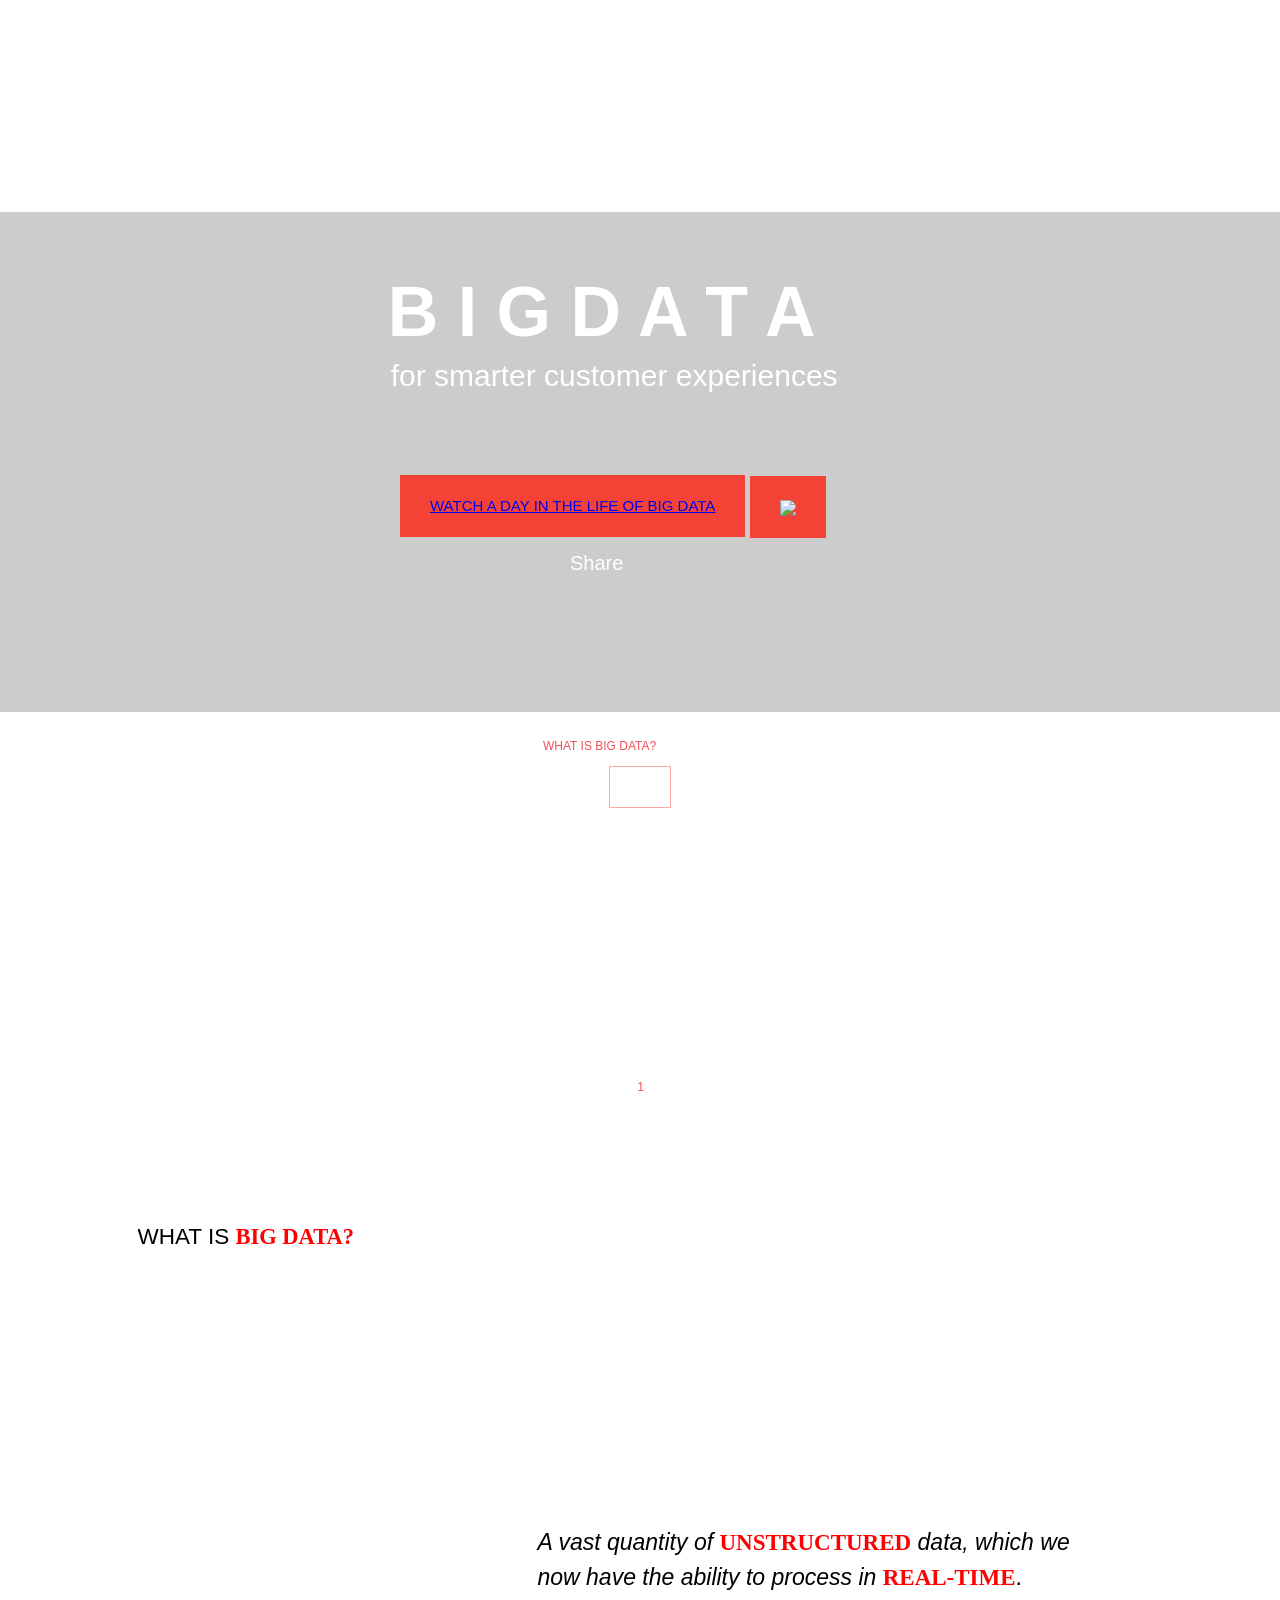
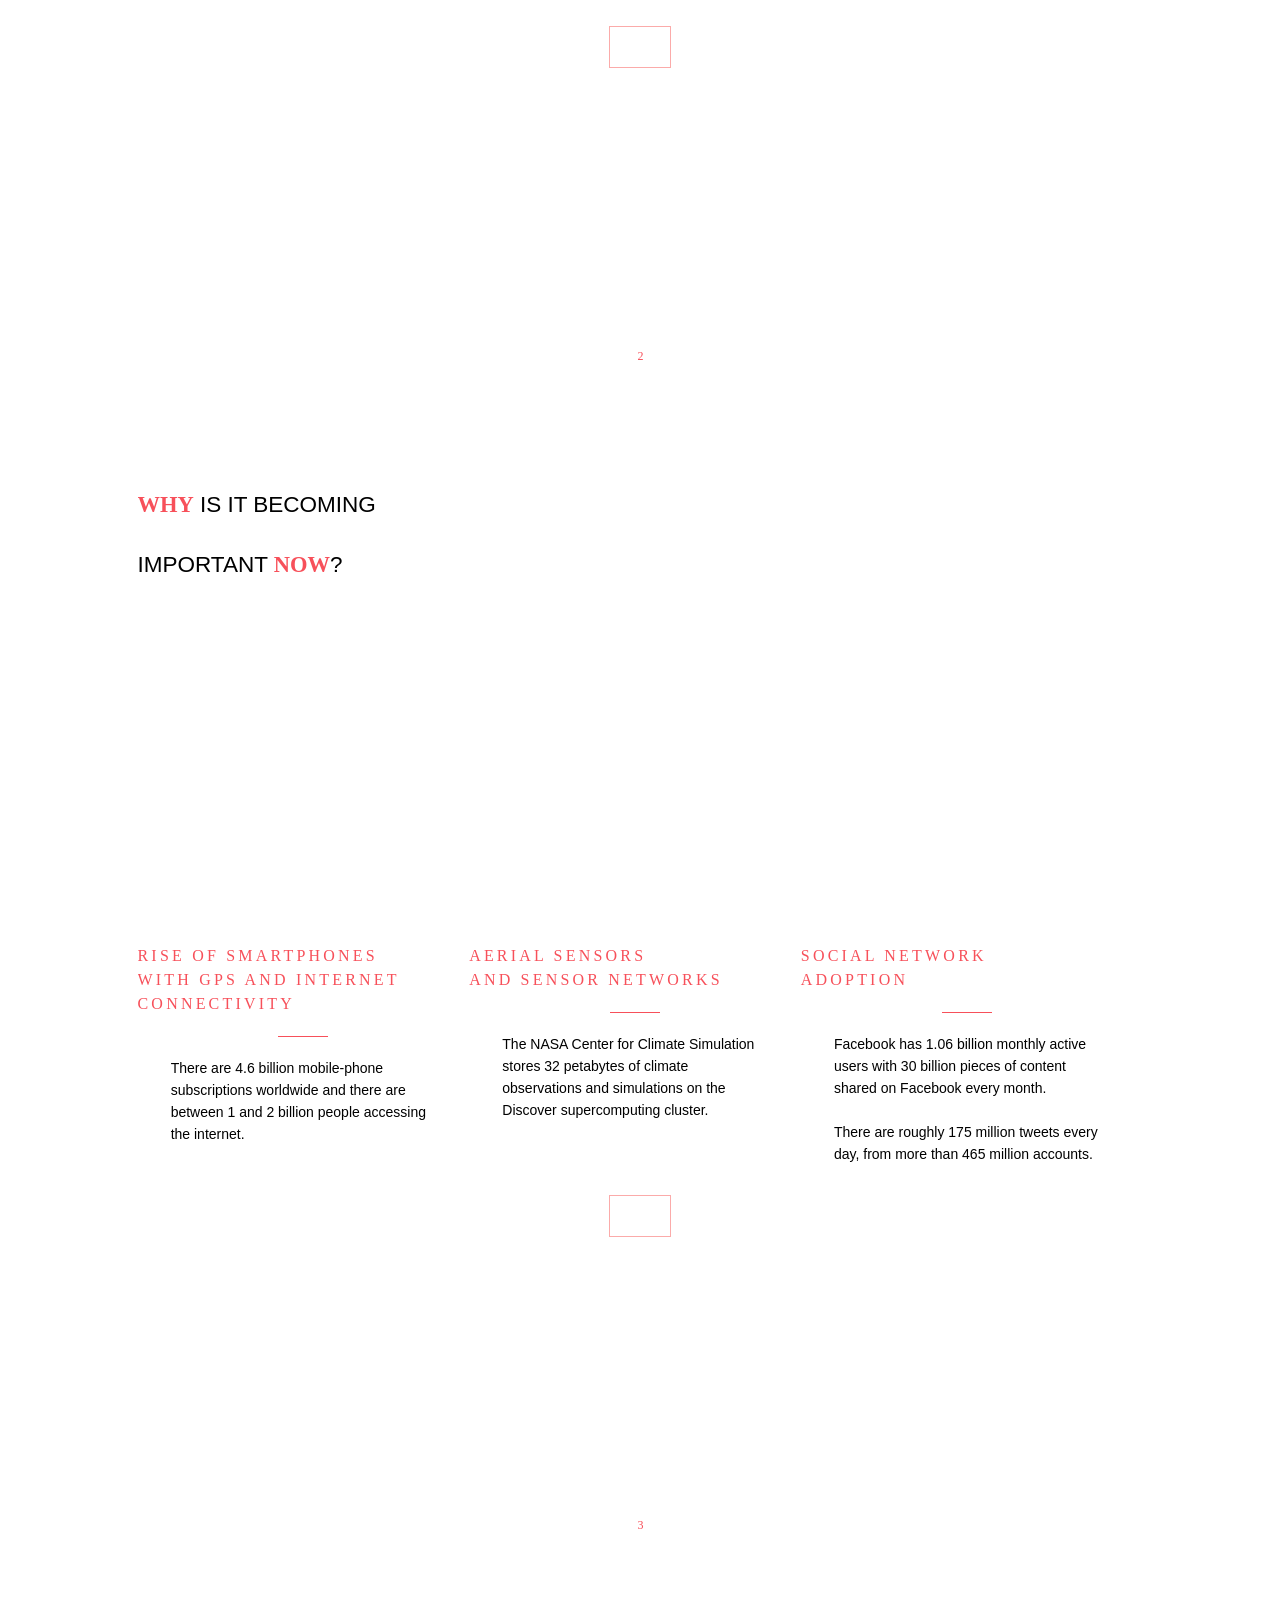
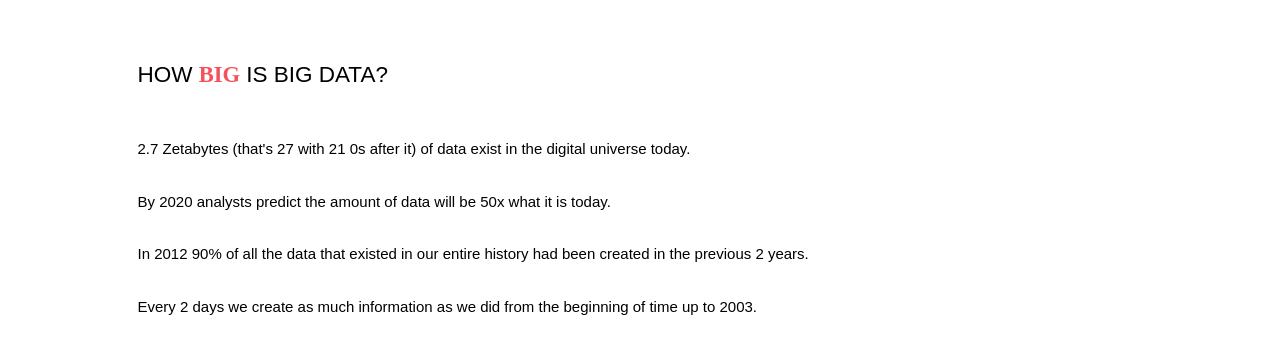
==== index.html @ 1871c182 "section added" ====
﻿<!DOCTYPE html>

<html lang="en" xmlns="http://www.w3.org/1999/xhtml">
<head>
    <meta charset="utf-8" />
    <title></title>
    <style>
    .logo{
    height: 200px;
    width: 327px;
    background-image:url("http://212a0c40eaa2d07d7ce5-8f475f2fa394bc8453917e1fb7321b33.r83.cf1.rackcdn.com/00015164_00000000_1499942350-en_logo.png");
    background-repeat:no-repeat;
    background-size: contain;
    margin: 5px auto 7px auto;
    }
    
.hero-image {
  background-image: url("https://img.youtube.com/vi/V-FgQ2NAGFc/maxresdefault.jpg");
  background-color: #cccccc;
  height: 500px;
  padding-top: 1%;
  background-position: center;
  background-repeat: no-repeat;
  background-size: cover;
  position: relative;
}

.hero-text1 {
  text-align: center;
  position: absolute;
  top: 20%;
  left: 47%;
  transform: translate(-50%, -50%);
  color: white;
}
.hero-text2 {
  text-align: center;
  position: absolute;
  top: 30%;
  left: 41%;
  transform: translate(-30%, -30%);
  color: white;
}
a:link, a:visited {
  background-color: #f44336;
  color: white;
  padding: 20px 30px;
  text-align: center;
  text-decoration: none;
  display: inline-block;
}
.button1{
    color: white;
    align:center;
     font-size: 100%;
     margin:200px;
     padding-top: 50px;
     padding-left:200px;

}
.scroll1{
    width:194px;
    height:90px;
    margin-top:15px;
    margin-right:auto;
    margin-bottom:15px;
    margin-left:auto;
    padding:30px auto 30px auto;
    background-image:none;
    background-attachment:scroll;
    background-repeat:repeat;
    background-position-x:0%;
    overflow:hidden;
    


background-position-y
:
0%;


background-size
:
auto;


background-origin
:
padding-box;


background-clip
:
border-box;


background-color
:

#fff;

}
.scroll1 a{
    display:block; height:30px; width:30px;  background:url(../img/down@2x.png) center bottom no-repeat; background-size:30px; margin:auto; border:solid 1px #fbabaa;
}
.scroll1 a:hover{background:url(../img/down@2x.png) center top no-repeat; background-size:30px; border:solid 1px #f7505a;}
.scroll1txt{
    color:#f7505a;
    font-size:12px;
    margin-top:12px;
    margin-right:0px;
    margin-bottom:12px;
    margin-left:0px;
    line-height:15px;
    text-transform:uppercase;
}
.number div{
    margin:250px auto 0px auto;
    width:42px;
    height:41px;
    background:url(../img/bg-numbers.png) no-repeat;
    font-size:12px;
    line-height:41px;
    overflow:hidden;
    padding-left:1px;
    text-align:center;
    color:#f7505a;
}
#whatisbigdata{
    margin:auto;
    background-image: initial;
    background-position-x: initial;
    background-position-y: initial;
    background-size: initial;
    background-repeat-x: initial;
    background-repeat-y: initial;
    background-attachment: initial;
    background-origin: initial;
    background-clip: initial;
    background-color: rgb(255, 255, 255);}
    .collapsfix{
     overflow:hidden;
	}
    .sectionPadding{
     padding-top:80px;
     padding-bottom:30px;
	}
    section,article{
     display:block;
	}
    section>h1 {
    font-size: 60px;
    line-height: 60px;
    margin-left:400px;
    text-transform: uppercase;
    }
    .proximaLite {
    font-family: 'proxima_novalight',Arial, Helvetica, sans-serif;
}
h1 {
 
    font-weight: normal;
}
:-webkit-any(article,aside,nav,section) h1 {
    font-size: 1.5em;
    margin-block-start: 0.83em;
    margin-block-end: 0.83em;
}
h1 {
    display: block;
    font-size: 2em;
    margin-block-start: 0.67em;
    margin-block-end: 0.67em;
    margin-inline-start: 0px;
    margin-inline-end: 0px;
    font-weight: bold;
    margin-left:50px;
}
#whatisbigdata>figure{ margin-top:40px; width:100%; height:178px; background:url('http://adayinbigdata.com/img/tetris.gif') no-repeat bottom; background-size:965px;}
figure,footer{
display:block;
}#whatisbigdata>p{ font-size:23px; margin:40px auto 0px 400px;}
p {
    display: block;
    margin-block-start: 1em;
    margin-block-end: 1em;
    margin-inline-start: 0px;
    margin-inline-end: 0px;
}
.scroll{
    width: 194px;
    height: 60px;
    margin: 0px auto 20px auto;
    color: #f7505a;
    font-size: 12px;
    background: #FFF;
}
.collapsfix {
    overflow: hidden;
}
.proximaBold {
    font-family: 'proxima_nova_rgbold','Times New Roman',Arial, Helvetica, sans-serif;
}
div {
    display: block;
}
.scroll>.next>a {
    display: block;
    height: 30px;
    width: 30px;
    background: url('http://adayinbigdata.com/img/down@2x.png') center bottom no-repeat;
    background-size: 30px;
    margin: auto;
    border: solid 1px #fbabaa;
}
a, a:hover, a:active, a:focus {
    outline: 0;
    transition: all 0.3s ease-out 0s;
}
a:-webkit-any-link {
    color: -webkit-link;
    cursor: pointer;
    text-decoration: underline;
}
.proximaBold {
    font-family: 'proxima_nova_rgbold','Times New Roman',Arial, Helvetica, sans-serif;
}
div {
    display: block;
}
.number>div {
    margin: 250px auto 0px auto;
    width: 42px;
    height: 41px;
    background: url('http://adayinbigdata.com/img/bg-numbers.png') no-repeat;
    font-size: 12px;
    line-height: 41px;
    overflow: hidden;
    padding-left: 1px;
    text-align: center;
    color: #f7505a;
}
div {
    display: block;
}
#whynow {
    margin: auto;
    background: #FFF;
}
.collapsfix {
    overflow: hidden;
}
.sectionPadding {
    padding-top: 80px;
    padding-bottom: 30px;
}
.mainWidth {
    width: 1005px;
}
section, summary {
    display: block;
}
section>h1 {
    font-size: 60px;
    line-height: 60px;
    margin: 0px auto 0px auto;
    text-transform: uppercase;
}
.proximaLite {
    font-family: 'proxima_novalight',Arial, Helvetica, sans-serif;
}
h1 {
    /* font-size: 2em; */
    /* margin: 0.67em 0; */
    font-weight: normal;
}
:-webkit-any(article,aside,nav,section) h1 {
   
    margin-block-start: 0.83em;
    margin-block-end: 0.83em;
}
h1 {
    display: block;
    }
    section strong {
    color: #f7505a;
    font-family: 'proxima_nova_rgbold','Times New Roman',Arial, Helvetica, sans-serif;
}
b, strong {
    font-weight: normal;
}
section strong {
    color: #f7505a;
    font-family: 'proxima_nova_rgbold','Times New Roman',Arial, Helvetica, sans-serif;
}
b, strong {
    font-weight: normal;
}
div {
    display: block;
}
.clearfix:before, .clearfix:after {
    content: " ";
    display: table;
}
#whynow>.clearfix>.cul {
    width: 33%;
    margin-top: 60px;
}
.floatL {
    float: left;
}
#whynow>.clearfix>.cul>.img01 {
    background: url('http://adayinbigdata.com/img/s02-cul01-smartphoneswithgps.png') center no-repeat, url('http://adayinbigdata.com/img/bg-red-noise.png');
}
#whynow>.clearfix>.cul>figure {
    width: 230px;
    height: 230px;
    margin: auto;
    border-radius: 50%;
}
figure {
    margin: 0;
}
figure, footer, header, hgroup, main, nav, section, summary {
    display: block;
}
figure {
   
    margin-block-start: 1em;
    margin-block-end: 1em;
    margin-inline-start: 40px;
    margin-inline-end: 40px;
}
#whynow>.clearfix>.cul>h2 {
    font-size: 16px;
    text-transform: uppercase;
    color: #f7505a;
    letter-spacing: 0.2em;
    margin-top: 40px;
}
.proximaBold {
    font-family: 'proxima_nova_rgbold','Times New Roman',Arial, Helvetica, sans-serif;
}
h2 {
    
    margin: 0.83em 0;
    font-weight: normal;
}

h2 {
    display: block;
    
    margin-block-start: 0.83em;
    margin-block-end: 0.83em;
    margin-inline-start: 0px;
    margin-inline-end: 0px;
    
}
#whynow>.clearfix>.cul>.line {
    margin: 20px auto 20px auto;
    width: 50px;
    height: 1px;
    background: #f7505a url('http://adayinbigdata.com/img/bg-redline.png');
    background-position-x: initial;
    background-position-y: initial;
    background-size: initial;
    background-repeat-x: initial;
    background-repeat-y: initial;
    background-attachment: initial;
    background-origin: initial;
    background-clip: initial;
    background-color: rgb(247, 80, 90);
}
#whynow>.clearfix>.cul>p {
    font-size: 14px;
    line-height: 22px;
    width: 80%;
    margin: auto;
}


p {
    display: block;
    margin-block-start: 1em;
    margin-block-end: 1em;
    margin-inline-start: 0px;
    margin-inline-end: 0px;
}

div {
    display: block;
}
#whynow>.clearfix>.cul {
    width: 33%;
    margin-top: 60px;
}
.floatL {
    float: left;
}
#whynow>.clearfix>.cul>.img02 {
    background: url('http://adayinbigdata.com/img/s02-cul02-aerialsensors.png') center no-repeat, url('http://adayinbigdata.com/img/bg-red-noise.png');
}
#main>#whynow>.clearfix>.cul>figure {
    width: 230px;
    height: 230px;
    margin: auto;
    border-radius: 50%;
}
figure {
    
    margin-block-start: 1em;
    margin-block-end: 1em;
    margin-inline-start: 40px;
    margin-inline-end: 40px;
}
#whynow>.clearfix>.cul>h2 {
    font-size: 16px;
    text-transform: uppercase;
    color: #f7505a;
    letter-spacing: 0.2em;
    margin-top: 40px;
}
.proximaBold {
    font-family: 'proxima_nova_rgbold','Times New Roman',Arial, Helvetica, sans-serif;
}
h2 {
    margin: 0.83em 0;
    font-weight: normal;
}

h2 {
    display: block;
    margin-block-start: 0.83em;
    margin-block-end: 0.83em;
    margin-inline-start: 0px;
    margin-inline-end: 0px;
    
}
#whynow>.clearfix>.cul>p {
    font-size: 14px;
    line-height: 22px;
    width: 80%;
    margin: auto;
}

p {
    display: block;
    margin-block-start: 1em;
    margin-block-end: 1em;
    margin-inline-start: 0px;
    margin-inline-end: 0px;
}
#whynow>.clearfix>.cul {
    width: 33%;
    margin-top: 60px;
}
.floatL {
    float: left;
}
#whynow>.clearfix>.cul>.img03 {
    background: url('http://adayinbigdata.com/img/s02-cul03-socialnetwork.png') center no-repeat, url('http://adayinbigdata.com/img/bg-red-noise.png');
}
#main>#whynow>.clearfix>.cul>figure {
    width: 230px;
    height: 230px;
    margin: auto;
    border-radius: 50%;
}
figure {
    display: block;
    margin-block-start: 1em;
    margin-block-end: 1em;
    margin-inline-start: 40px;
    margin-inline-end: 40px;
}
#whynow>.clearfix>.cul>h2 {
    font-size: 16px;
    text-transform: uppercase;
    color: #f7505a;
    letter-spacing: 0.2em;
    margin-top: 40px;
}
.proximaBold {
    font-family: 'proxima_nova_rgbold','Times New Roman',Arial, Helvetica, sans-serif;
}
h2 {
    
    margin: 0.83em 0;
    font-weight: normal;
}

h2 {
    display: block;
    
    margin-block-start: 0.83em;
    margin-block-end: 0.83em;
    margin-inline-start: 0px;
    margin-inline-end: 0px;
    font-weight: bold;
}
#whynow>.clearfix>.cul>p {
    font-size: 14px;
    line-height: 22px;
    width: 80%;
    margin: auto;
}
p {
    display: block;
    margin-block-start: 1em;
    margin-block-end: 1em;
    margin-inline-start: 0px;
    margin-inline-end: 0px;
}
.clearfix:after {
    clear: both;
}
.clearfix:before, .clearfix:after {
    content: " ";
    display: table;
}
#howbig {
    margin: auto;
    background: #FFF;
    background-image: initial;
    background-position-x: initial;
    background-position-y: initial;
    background-size: initial;
    background-repeat-x: initial;
    background-repeat-y: initial;
    background-attachment: initial;
    background-origin: initial;
    background-clip: initial;
    background-color: rgb(255, 255, 255);
}

.collapsfix {
    overflow: hidden;
}
.sectionPadding {
    padding-top: 80px;
    padding-bottom: 30px;
}
.mainWidth {
    width: 1005px;
}
article, aside, details, figcaption, figure, footer, header, hgroup, main, nav, section, summary {
    display: block;
}
section>h1 {
    font-size: 60px;
    line-height: 60px;
    margin: 0px auto 0px auto;
    text-transform: uppercase;
}
.proximaLite {
    font-family: 'proxima_novalight',Arial, Helvetica, sans-serif;
}
h1 {
    /* font-size: 2em; */
    /* margin: 0.67em 0; */
    font-weight: normal;
}

:-webkit-any(article,aside,nav,section) h1 {
    
    margin-block-start: 0.83em;
    margin-block-end: 0.83em;
}

h1 {
    display: block;
    margin-inline-start: 0px;
    margin-inline-end: 0px;
   
}
section strong {
    color: #f7505a;
    font-family: 'proxima_nova_rgbold','Times New Roman',Arial, Helvetica, sans-serif;
}
b, strong {
    font-weight: normal;
}
.clearfix:before, .clearfix:after {
    content: " ";
    display: table;
}

    </style>
    <script src="https://kit.fontawesome.com/a076d05399.js"></script>
  
</head>
<link rel="stylesheet" href="https://www.w3schools.com/w3css/4/w3.css">
<body>
<div class="logo"></div>
<div class="hero-image">
  <div class="hero-text1">
    <h1 style="font-size:70px"><B>B I G   D A T A</B></h1>
    </div>
    <div class="hero-text2">
    <h3 style="font-size:30px">for    smarter    customer    experiences</h3>
    </div>
    <div class="button1">
     <a href="default.asp" target="_blank">WATCH A DAY IN THE LIFE OF BIG DATA</a>
     
      <a href="#" class="w3-button w3-red" style="font-size:15px;color:red;">
      <img src='http://adayinbigdata.com/img/play-ico.png'></a>
      <br>
      <h4 style="padding-left:25%;">Share</h4>
      <p style="padding-left:18%;">
    <i class="fab fa-facebook-f" style="font-size:36px;"></i>
<i class="fab fa-twitter" style="font-size:36px;"></i>
<i class="fab fa-linkedin-in" style="font-size:36px;"></i>
<i class="fab fa-google-plus-g" style="font-size:36px;"></i>
</p>
    </div>

 </div>
 <div class="scroll1">
 <h4 class="scroll1txt">What is big Data?</h4>
 <div class="next">
 <a href="whatisbigdata"></a>
 </div>
 </div>
 <div class="number" id="01">
 <div>1</div>
 </div>
 <section id="whatisbigdata" class="collapsfix scrolling mainWidth sectionPadding">
 <h1 class="proximaLite apear" style="opacity: 1;transform: matrix(1,0,0,1,0,0);">
 what is 
 <strong class="keyword" style="color:red;">big data?</strong>
 
 </h1>
 <figure class="apear" style="opacity:1;transform:matrix(1,0,0,1,0,0);"></figure>
 <p class="apear" style="opacity:1;transform:matrix(1,0,0,1,0,0);">
 <i>A vast quantity of </i><strong style="color:red;">UNSTRUCTURED</strong> <i>data, which we <br>now have the ability to process in </i><strong style="color:red;">REAL-TIME</strong>.</p>
           </section>
           <div class="scroll proximaBold collapsfix">
           <div class="next">
           <a href="#whynow"></a>
           </div>
           </div>
 <div class="number proximaBold">
 <div>2</div>
 </div>
  <section id="whynow" class="collapsfix scrolling mainWidth sectionPadding">
               <h1 class="proximaLite apear"><strong>Why</strong> is it becoming <br>important <strong>now</strong>?</h1>
               <div class="clearfix">
                   <div class="cul apear floatL">
                       <figure class="img01"></figure>
                       <h2 class="proximaBold">Rise of smartphones <br>with GPS and internet <br>connectivity</h2>
                       <div class="line"></div>
                       <p>There are 4.6 billion mobile-phone subscriptions worldwide and there are between 1 and 2 billion people accessing the internet.</p>
                   </div>
                   <div class="cul apear floatL">
                       <figure class="img02"></figure>
                       <h2 class="proximaBold">Aerial sensors <br>and sensor networks</h2>
                       <div class="line"></div>
                       <p>The NASA Center for Climate Simulation stores 32 petabytes of climate observations and simulations on the Discover supercomputing cluster.</p>
                   </div>
                   <div class="cul apear floatL">
                       <figure class="img03"></figure>
                       <h2 class="proximaBold">Social network <br>adoption</h2>
                       <div class="line"></div>
                       <p>Facebook has 1.06 billion monthly active users with 30 billion pieces of content shared on Facebook every month.<br><br>There are roughly 175 million tweets every day, from more than 465 million accounts.</p>
                   </div>
               </div>
           </section>
            <div class="scroll proximaBold collapsfix">
               <div class="next"><a href="#howbig"></a></div>
           </div>
           <div class="number proximaBold"><div>3</div></div>
     <section id="howbig" class="collapsfix scrolling mainWidth sectionPadding">
           <h1 class="proximaLite apear">How <strong>BIG</strong> is Big Data?</h1>
           <div class="clearfix">
                   <div class="cul floatL apear">
                       <figure class="img01"></figure>
                       <p>2.7 Zetabytes (that's 27 with 21 0s after it) of data exist in the digital universe today.</p>
                   </div>
                   <div class="cul floatL apear">
                       <figure class="img02"></figure>
                       <p>By 2020 analysts predict the amount of data will be 50x what it is today.</p>
                   </div>
                   <div class="cul floatL apear">
                       <figure class="img03"></figure>
                       <p>In 2012 90% of all the data that existed in our entire history had been created in the previous 2 years.</p>
                   </div>
                   <div class="cul floatL apear">
                       <figure class="img04"></figure>
                       <p>Every 2 days we create as much information as we did from the beginning of time up to 2003.</p>
                   </div>
               </div>
           
           </section>
           
</body>
</html>
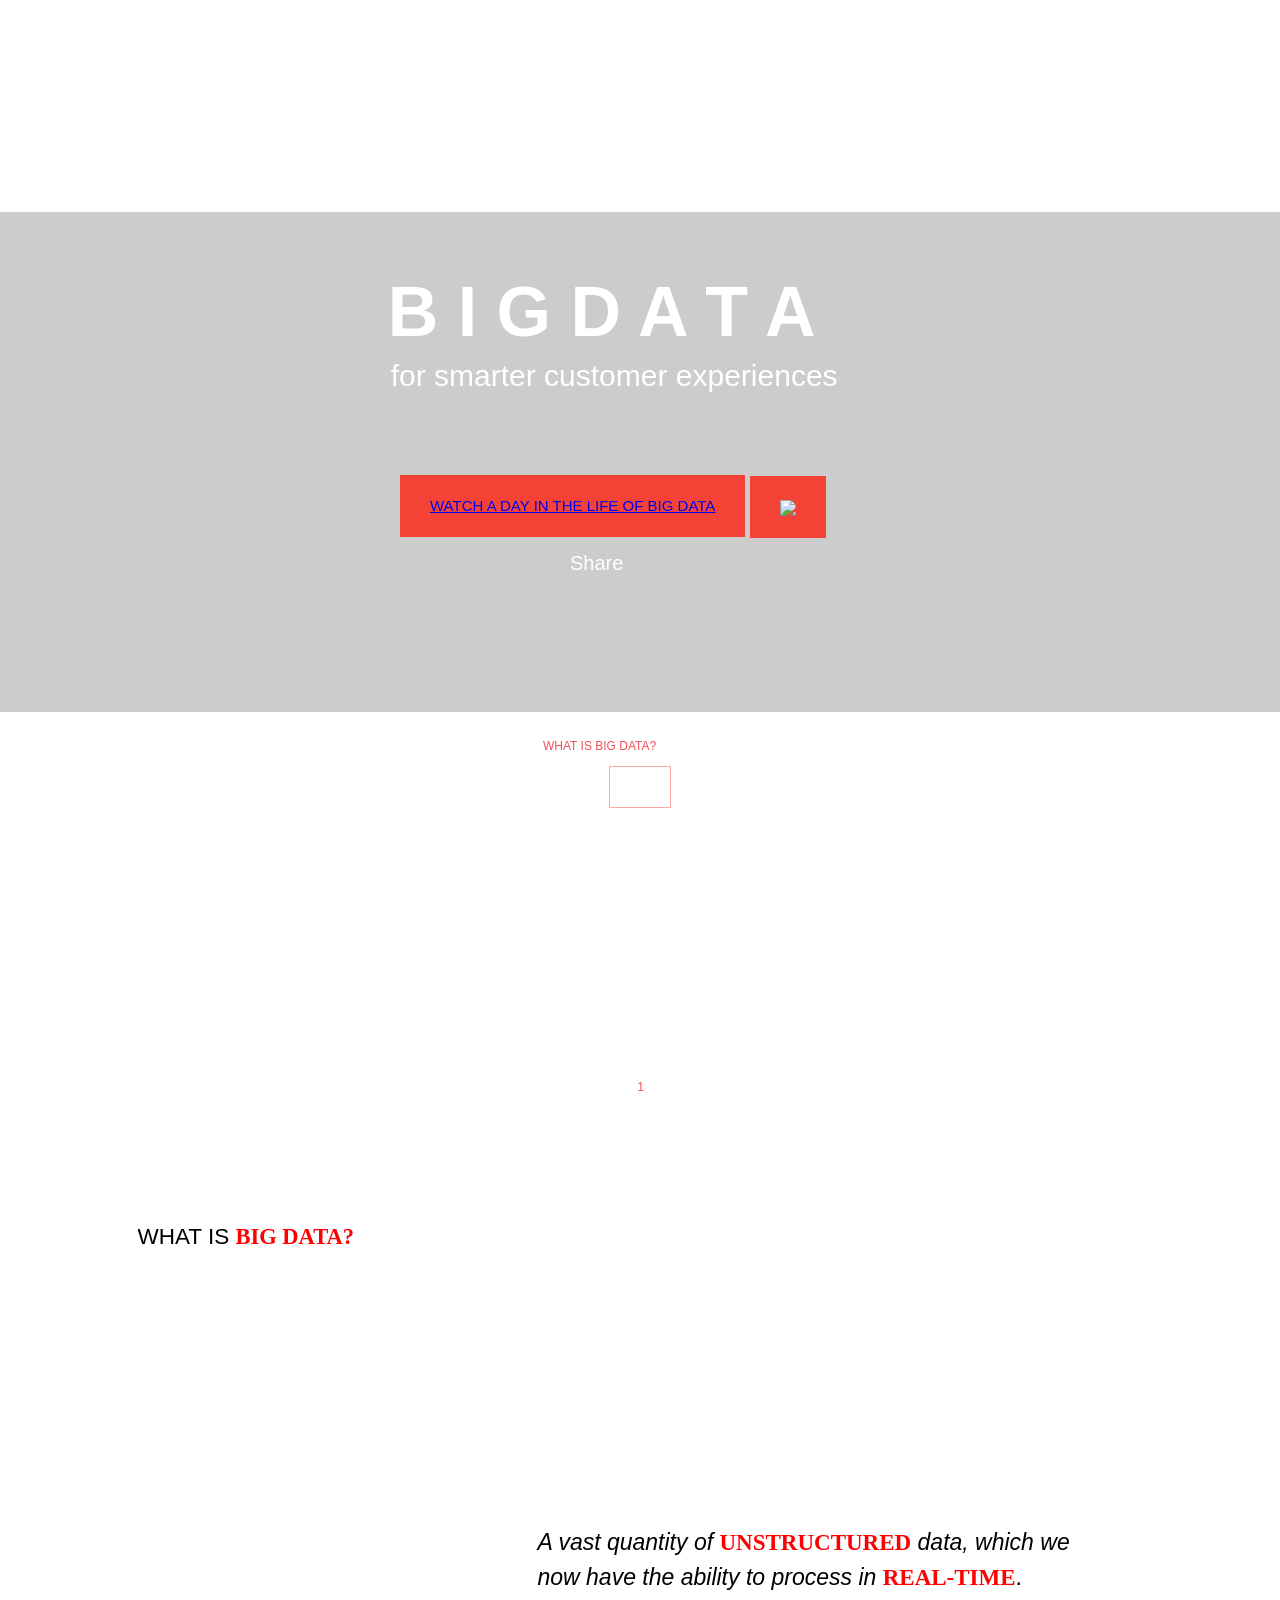
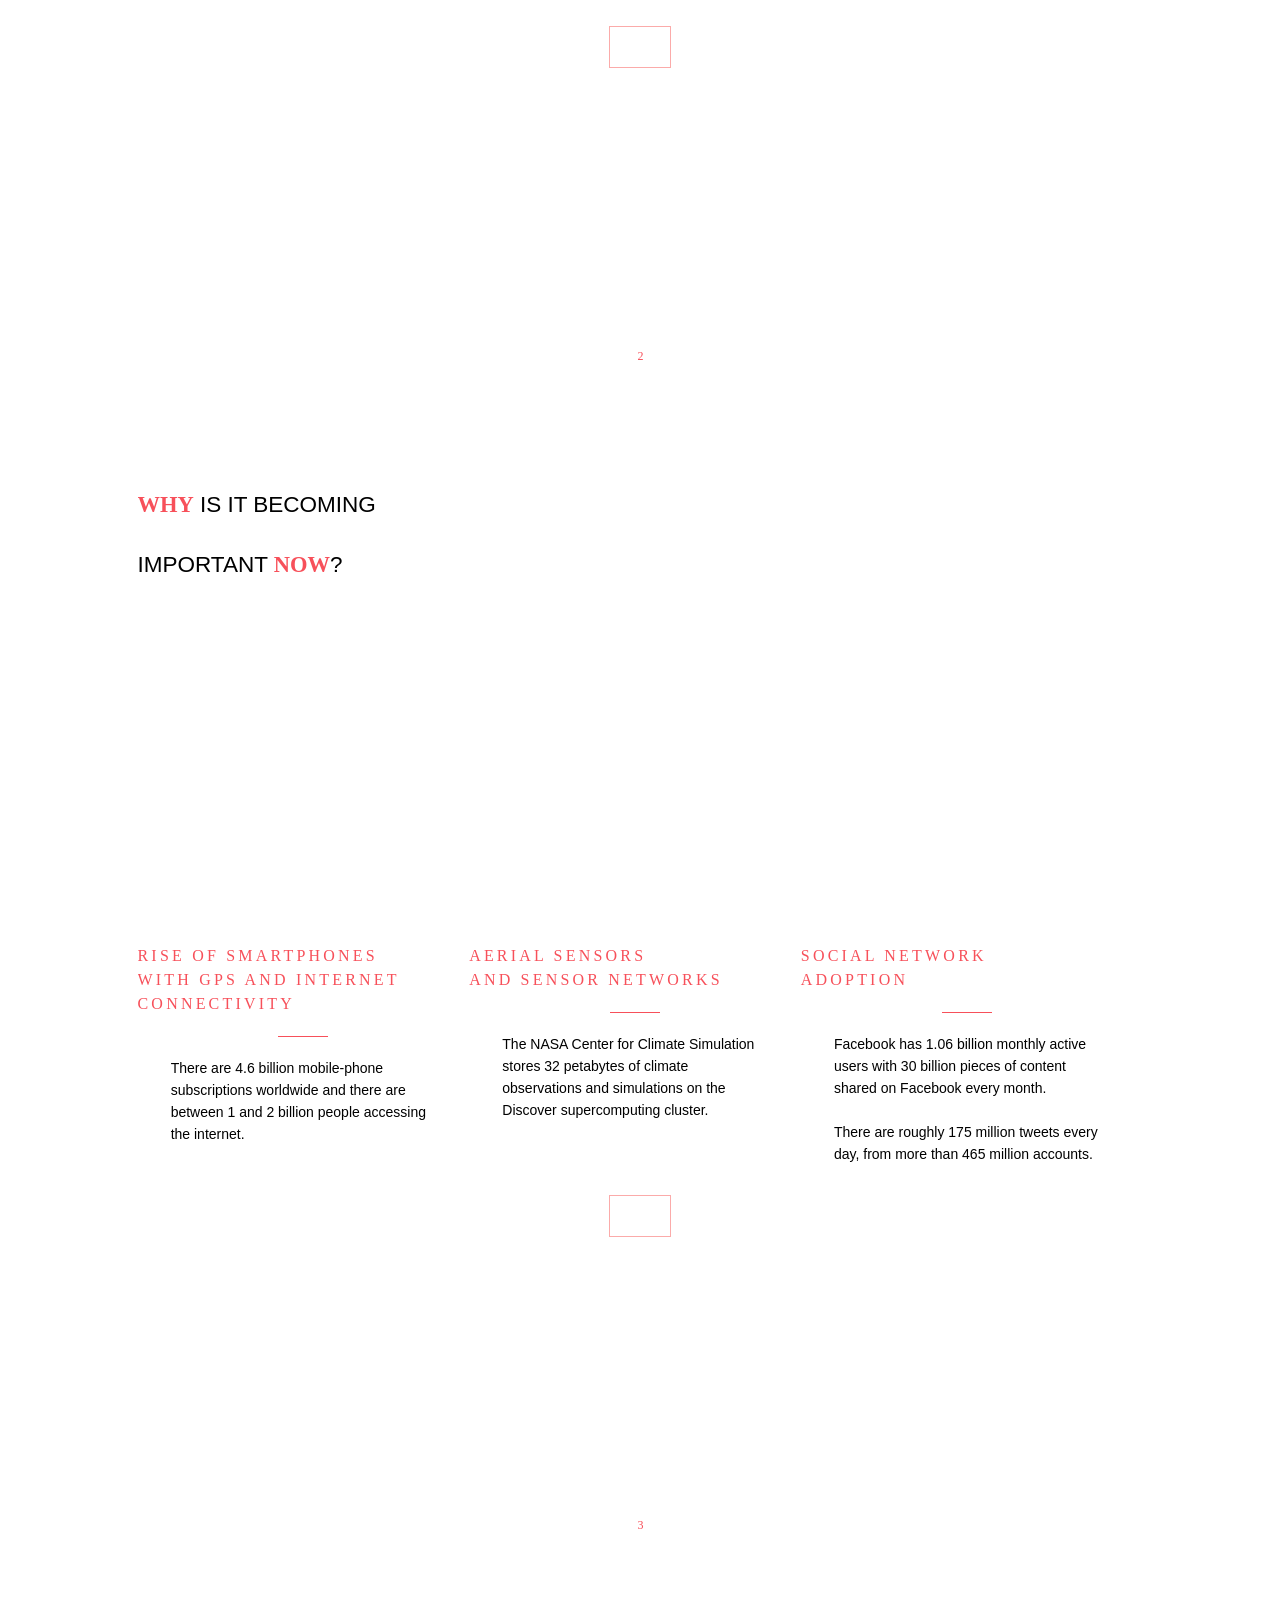
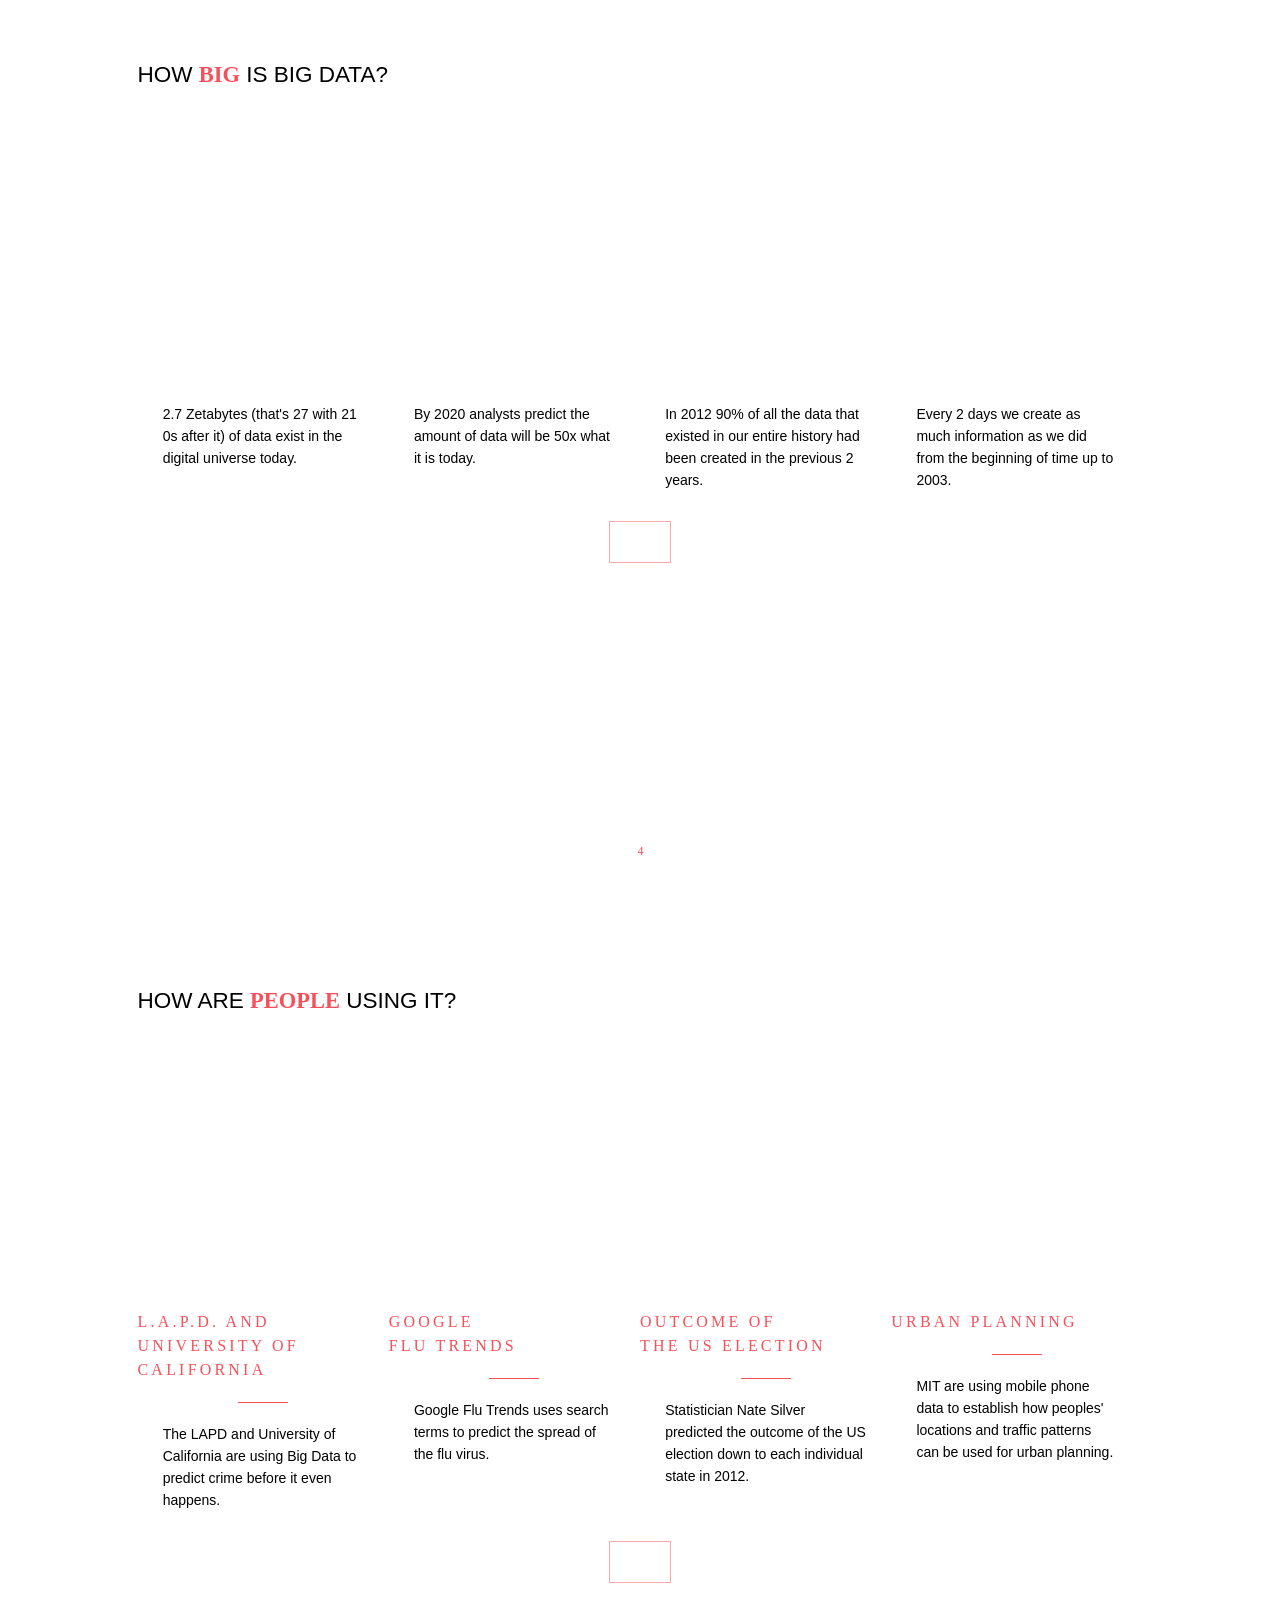
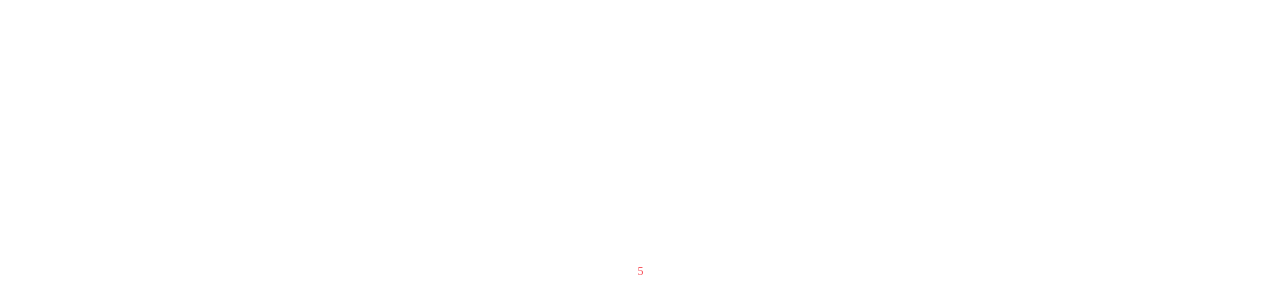
==== commit d920c46b: "section added" ====
--- a/index.html
+++ b/index.html
@@ -401,7 +401,7 @@
 #whynow>.clearfix>.cul>.img02 {
     background: url('http://adayinbigdata.com/img/s02-cul02-aerialsensors.png') center no-repeat, url('http://adayinbigdata.com/img/bg-red-noise.png');
 }
-#main>#whynow>.clearfix>.cul>figure {
+#whynow>.clearfix>.cul>figure {
     width: 230px;
     height: 230px;
     margin: auto;
@@ -461,7 +461,7 @@
 #whynow>.clearfix>.cul>.img03 {
     background: url('http://adayinbigdata.com/img/s02-cul03-socialnetwork.png') center no-repeat, url('http://adayinbigdata.com/img/bg-red-noise.png');
 }
-#main>#whynow>.clearfix>.cul>figure {
+#whynow>.clearfix>.cul>figure {
     width: 230px;
     height: 230px;
     margin: auto;
@@ -585,7 +585,537 @@
     content: " ";
     display: table;
 }
-
+#howbig>.clearfix>.cul {
+    width: 25%;
+    margin-top: 60px;
+}
+
+.floatL {
+    float: left;
+}
+#howbig>.clearfix>.cul .img01 {
+    background: url('http://adayinbigdata.com/img/sprite-infographics01@2x.png') left 0px no-repeat;
+    background-size: 250px;
+    height: 200px;
+}
+#howbig>.clearfix>.cul>figure {
+    width: 200px;
+    margin: auto;
+}
+figure {
+    /* margin: 0; */
+}
+
+article, aside, details, figcaption, figure, footer, header, hgroup, main, nav, section, summary {
+    display: block;
+}
+
+figure {
+    display: block;
+    margin-block-start: 1em;
+    margin-block-end: 1em;
+    margin-inline-start: 40px;
+    margin-inline-end: 40px;
+}
+#howbig>.clearfix>.cul>p {
+    font-size: 14px;
+    line-height: 22px;
+    width: 80%;
+    margin: 20px auto 0px auto;
+}
+p, pre {
+    /* margin: 1em 0; */
+}
+
+
+p {
+    display: block;
+    margin-block-start: 1em;
+    margin-block-end: 1em;
+    margin-inline-start: 0px;
+    margin-inline-end: 0px;
+}#howbig>.clearfix>.cul {
+    width: 25%;
+    margin-top: 60px;
+}
+.floatL {
+    float: left;
+}#howbig>.clearfix>.cul .img02 {
+    background: url('http://adayinbigdata.com/img/sprite-infographics01@2x.png') left -250px no-repeat;
+    background-size: 250px;
+    height: 200px;
+}
+#howbig>.clearfix>.cul>figure {
+    width: 200px;
+    margin: auto;
+}
+
+figure {
+    /* margin: 0; */
+}
+article, aside, details, figcaption, figure, footer, header, hgroup, main, nav, section, summary {
+    display: block;
+}
+
+figure {
+    display: block;
+    margin-block-start: 1em;
+    margin-block-end: 1em;
+    margin-inline-start: 40px;
+    margin-inline-end: 40px;
+}
+#howbig>.clearfix>.cul>p {
+    font-size: 14px;
+    line-height: 22px;
+    width: 80%;
+    margin: 20px auto 0px auto;
+}
+
+p, pre {
+    /* margin: 1em 0; */
+}
+
+p {
+    display: block;
+    margin-block-start: 1em;
+    margin-block-end: 1em;
+    margin-inline-start: 0px;
+    margin-inline-end: 0px;
+}
+#howbig>.clearfix>.cul {
+    width: 25%;
+    margin-top: 60px;
+}
+#howbig>.clearfix>.cul .img03 {
+    background: url('http://adayinbigdata.com/img/sprite-infographics01@2x.png') left -500px no-repeat;
+    background-size: 250px;
+    height: 200px;
+}
+#howbig>.clearfix>.cul>figure {
+    width: 200px;
+    margin: auto;
+}
+figure {
+    /* margin: 0; */
+}
+article, aside, details, figcaption, figure, footer, header, hgroup, main, nav, section, summary {
+    display: block;
+}
+figure {
+    display: block;
+    margin-block-start: 1em;
+    margin-block-end: 1em;
+    margin-inline-start: 40px;
+    margin-inline-end: 40px;
+}
+#howbig>.clearfix>.cul>p {
+    font-size: 14px;
+    line-height: 22px;
+    width: 80%;
+    margin: 20px auto 0px auto;
+}
+
+p, pre {
+    /* margin: 1em 0; */
+}
+
+p {
+    display: block;
+    margin-block-start: 1em;
+    margin-block-end: 1em;
+    margin-inline-start: 0px;
+    margin-inline-end: 0px;
+}
+#howbig>.clearfix>.cul {
+    width: 25%;
+    margin-top: 60px;
+}
+#howbig>.clearfix>.cul .img04 {
+    background: url('http://adayinbigdata.com/img/sprite-infographics01@2x.png') left -1750px no-repeat;
+    background-size: 250px;
+    height: 200px;
+}
+#howbig>.clearfix>.cul>figure {
+    width: 200px;
+    margin: auto;
+}
+figure {
+    /* margin: 0; */
+}
+article, aside, details, figcaption, figure, footer, header, hgroup, main, nav, section, summary {
+    display: block;
+}
+
+figure {
+    display: block;
+    margin-block-start: 1em;
+    margin-block-end: 1em;
+    margin-inline-start: 40px;
+    margin-inline-end: 40px;
+}
+#howbig>.clearfix>.cul>p {
+    font-size: 14px;
+    line-height: 22px;
+    width: 80%;
+    margin: 20px auto 0px auto;
+}
+p, pre {
+    /* margin: 1em 0; */
+}
+
+p {
+    display: block;
+    margin-block-start: 1em;
+    margin-block-end: 1em;
+    margin-inline-start: 0px;
+    margin-inline-end: 0px;
+}
+.clearfix:after {
+    clear: both;
+}
+.clearfix:before, .clearfix:after {
+    content: " ";
+    display: table;
+}
+#howpeople {
+    margin: auto;
+    background: #FFF;
+}
+
+.collapsfix {
+    overflow: hidden;
+}
+.sectionPadding {
+    padding-top: 80px;
+    padding-bottom: 30px;
+}
+.mainWidth {
+    width: 1005px;
+}
+article, aside, details, figcaption, figure, footer, header, hgroup, main, nav, section, summary {
+    display: block;
+}
+section>h1 {
+    font-size: 60px;
+    line-height: 60px;
+    margin: 0px auto 0px auto;
+    text-transform: uppercase;
+}
+.proximaLite {
+    font-family: 'proxima_novalight',Arial, Helvetica, sans-serif;
+}
+h1 {
+    font-size: 2em;
+    margin: 0.67em 0;
+    font-weight: normal;
+}
+
+:-webkit-any(article,aside,nav,section) h1 {
+    font-size: 1.5em;
+    margin-block-start: 0.83em;
+    margin-block-end: 0.83em;
+}
+h1 {
+    display: block;
+    font-size: 2em;
+    margin-block-start: 0.67em;
+    margin-block-end: 0.67em;
+    margin-inline-start: 0px;
+    margin-inline-end: 0px;
+    font-weight: bold;
+}
+section strong {
+    color: #f7505a;
+    font-family: 'proxima_nova_rgbold','Times New Roman',Arial, Helvetica, sans-serif;
+}
+b, strong {
+    font-weight: normal;
+}
+.clearfix:before, .clearfix:after {
+    content: " ";
+    display: table;
+}
+#howpeople>.clearfix>.cul {
+    width: 25%;
+    margin-top: 60px;
+}
+#howpeople>.clearfix>.cul .img01 {
+    background: url('http://adayinbigdata.com/img/sprite-infographics01@2x.png') left -750px no-repeat;
+    background-size: 250px;
+    height: 200px;
+}
+#main>#howpeople>.clearfix>.cul>figure {
+    width: 200px;
+    margin: auto;
+}
+figure {
+    /* margin: 0; */
+}
+article, aside, details, figcaption, figure, footer, header, hgroup, main, nav, section, summary {
+    display: block;
+}
+
+figure {
+    display: block;
+    margin-block-start: 1em;
+    margin-block-end: 1em;
+    margin-inline-start: 40px;
+    margin-inline-end: 40px;
+}
+#howpeople>.clearfix>.cul>h2 {
+    font-size: 16px;
+    text-transform: uppercase;
+    color: #f7505a;
+    letter-spacing: 0.2em;
+    margin-top: 0px;
+}
+.proximaBold {
+    font-family: 'proxima_nova_rgbold','Times New Roman',Arial, Helvetica, sans-serif;
+}
+h2 {
+    font-size: 1.5em;
+    margin: 0.83em 0;
+    font-weight: normal;
+}
+h2 {
+    display: block;
+    font-size: 1.5em;
+    margin-block-start: 0.83em;
+    margin-block-end: 0.83em;
+    margin-inline-start: 0px;
+    margin-inline-end: 0px;
+    font-weight: bold;
+}
+#howpeople>.clearfix>.cul>p {
+    font-size: 14px;
+    line-height: 22px;
+    width: 80%;
+    margin: 20px auto 0px auto;
+}
+
+
+p {
+    display: block;
+    margin-block-start: 1em;
+    margin-block-end: 1em;
+    margin-inline-start: 0px;
+    margin-inline-end: 0px;
+}
+#howpeople>.clearfix>.cul {
+    width: 25%;
+    margin-top: 60px;
+}#howpeople>.clearfix>.cul .img02 {
+    background: url('http://adayinbigdata.com/img/sprite-infographics01@2x.png') left -1000px no-repeat;
+    background-size: 250px;
+    height: 200px;
+}
+
+#howpeople>.clearfix>.cul>figure {
+    width: 200px;
+    margin: auto;
+}
+figure {
+    /* margin: 0; */
+}
+article, aside, details, figcaption, figure, footer, header, hgroup, main, nav, section, summary {
+    display: block;
+}
+figure {
+    display: block;
+    margin-block-start: 1em;
+    margin-block-end: 1em;
+    margin-inline-start: 40px;
+    margin-inline-end: 40px;
+}
+#howpeople>.clearfix>.cul>h2 {
+    font-size: 16px;
+    text-transform: uppercase;
+    color: #f7505a;
+    letter-spacing: 0.2em;
+    margin-top: 0px;
+}
+.proximaBold {
+    font-family: 'proxima_nova_rgbold','Times New Roman',Arial, Helvetica, sans-serif;
+}
+h2 {
+    font-size: 1.5em;
+    margin: 0.83em 0;
+    font-weight: normal;
+}
+
+h2 {
+    display: block;
+    font-size: 1.5em;
+    margin-block-start: 0.83em;
+    margin-block-end: 0.83em;
+    margin-inline-start: 0px;
+    margin-inline-end: 0px;
+    font-weight: bold;
+}
+#howpeople>.clearfix>.cul>.line {
+    margin: 20px auto 20px auto;
+    width: 50px;
+    height: 1px;
+    background: #f7505a url('http://adayinbigdata.com/img/bg-redline.png');
+}
+#howpeople>.clearfix>.cul>p {
+    font-size: 14px;
+    line-height: 22px;
+    width: 80%;
+    margin: 20px auto 0px auto;
+}
+p {
+    display: block;
+    margin-block-start: 1em;
+    margin-block-end: 1em;
+    margin-inline-start: 0px;
+    margin-inline-end: 0px;
+}
+#howpeople>.clearfix>.cul {
+    width: 25%;
+    margin-top: 60px;
+}
+#howpeople>.clearfix>.cul .img03 {
+    background: url('http://adayinbigdata.com/img/sprite-infographics01@2x.png') left -1250px no-repeat;
+    background-size: 250px;
+    height: 200px;
+}
+#howpeople>.clearfix>.cul>figure {
+    width: 200px;
+    margin: auto;
+}
+figure {
+    /* margin: 0; */
+}
+article, aside, details, figcaption, figure, footer, header, hgroup, main, nav, section, summary {
+    display: block;
+}
+
+figure {
+    display: block;
+    margin-block-start: 1em;
+    margin-block-end: 1em;
+    margin-inline-start: 40px;
+    margin-inline-end: 40px;
+}
+#howpeople>.clearfix>.cul>h2 {
+    font-size: 16px;
+    text-transform: uppercase;
+    color: #f7505a;
+    letter-spacing: 0.2em;
+    margin-top: 0px;
+}
+.proximaBold {
+    font-family: 'proxima_nova_rgbold','Times New Roman',Arial, Helvetica, sans-serif;
+}
+h2 {
+    font-size: 1.5em;
+    margin: 0.83em 0;
+    font-weight: normal;
+}
+h2 {
+    display: block;
+    font-size: 1.5em;
+    margin-block-start: 0.83em;
+    margin-block-end: 0.83em;
+    margin-inline-start: 0px;
+    margin-inline-end: 0px;
+    font-weight: bold;
+}
+#howpeople>.clearfix>.cul>.line {
+    margin: 20px auto 20px auto;
+    width: 50px;
+    height: 1px;
+    background: #f7505a url('http://adayinbigdata.com/img/bg-redline.png');
+}
+#howpeople>.clearfix>.cul>p {
+    font-size: 14px;
+    line-height: 22px;
+    width: 80%;
+    margin: 20px auto 0px auto;
+}
+p, pre {
+    /* margin: 1em 0; */
+}
+p {
+    display: block;
+    margin-block-start: 1em;
+    margin-block-end: 1em;
+    margin-inline-start: 0px;
+    margin-inline-end: 0px;
+}
+#howpeople>.clearfix>.cul {
+    width: 25%;
+    margin-top: 60px;
+}
+#howpeople>.clearfix>.cul .img04 {
+    background: url('http://adayinbigdata.com/img/sprite-infographics01@2x.png') left -1470px no-repeat;
+    background-size: 250px;
+    height: 200px;
+}
+#howpeople>.clearfix>.cul>figure {
+    width: 200px;
+    margin: auto;
+}
+figure {
+    /* margin: 0; */
+}
+article, aside, details, figcaption, figure, footer, header, hgroup, main, nav, section, summary {
+    display: block;
+}
+figure {
+    display: block;
+    margin-block-start: 1em;
+    margin-block-end: 1em;
+    margin-inline-start: 40px;
+    margin-inline-end: 40px;
+}
+#howpeople>.clearfix>.cul>h2 {
+    font-size: 16px;
+    text-transform: uppercase;
+    color: #f7505a;
+    letter-spacing: 0.2em;
+    margin-top: 0px;
+}
+
+.proximaBold {
+    font-family: 'proxima_nova_rgbold','Times New Roman',Arial, Helvetica, sans-serif;
+}
+h2 {
+    font-size: 1.5em;
+    margin: 0.83em 0;
+    font-weight: normal;
+}
+h2 {
+    display: block;
+    font-size: 1.5em;
+    margin-block-start: 0.83em;
+    margin-block-end: 0.83em;
+    margin-inline-start: 0px;
+    margin-inline-end: 0px;
+    font-weight: bold;
+}
+#howpeople>.clearfix>.cul>p {
+    font-size: 14px;
+    line-height: 22px;
+    width: 80%;
+    margin: 20px auto 0px auto;
+}
+
+p {
+    display: block;
+    margin-block-start: 1em;
+    margin-block-end: 1em;
+    margin-inline-start: 0px;
+    margin-inline-end: 0px;
+}
+.clearfix:after {
+    clear: both;
+}
+.clearfix:before, .clearfix:after {
+    content: " ";
+    display: table;
+}
     </style>
     <script src="https://kit.fontawesome.com/a076d05399.js"></script>
   
@@ -692,6 +1222,46 @@
                </div>
            
            </section>
+           <div class="scroll proximaBold collapsfix">
+               <div class="next"><a href="#howpeople"></a></div>
+           </div>
+           <div class="number center proximaBold"><div>4</div></div>
+             <section id="howpeople" class="collapsfix scrolling mainWidth sectionPadding">
+           <h1 class="proximaLite apear">How are <strong>people</strong> using it?</h1>
+           		<div class="clearfix">
+                   <div class="cul floatL apear">
+                   		<figure class="img01"></figure>
+                       <h2 class="proximaBold">L.A.P.D. And <br>University of <br>California</h2>
+                       <div class="line"></div>
+                       <p>The LAPD and University of California are using Big Data to predict crime before it even happens.</p>
+                   </div>
+                   <div class="cul floatL apear">
+                   		<figure class="img02"></figure>
+                       <h2 class="proximaBold">Google <br>Flu Trends</h2>
+                       <div class="line"></div>
+                       <p>Google Flu Trends uses search terms to predict the spread of the flu virus.</p>
+                   </div>
+                   <div class="cul floatL apear">
+                   		<figure class="img03"></figure>
+                       <h2 class="proximaBold">Outcome Of <br>the US election</h2>
+                       <div class="line"></div>
+                       <p>Statistician Nate Silver predicted the outcome of the US election down to each individual state in 2012.</p>
+                   </div>
+                   <div class="cul floatL apear">
+                   		<figure class="img04"></figure>
+                       <h2 class="proximaBold">Urban planning</h2>
+                       <div class="line"></div>
+                       <p>MIT are using mobile phone data to establish how peoples' locations and traffic patterns can be used for urban planning.</p>
+                   </div>
+               </div>
+           
+           </section>
+           <div class="scroll proximaBold collapsfix">
+               <div class="next"><a href="#ourambition"></a></div>
+           </div>
+            <div class="number center proximaBold"><div>5</div></div>
+
+           
            
 </body>
 </html>
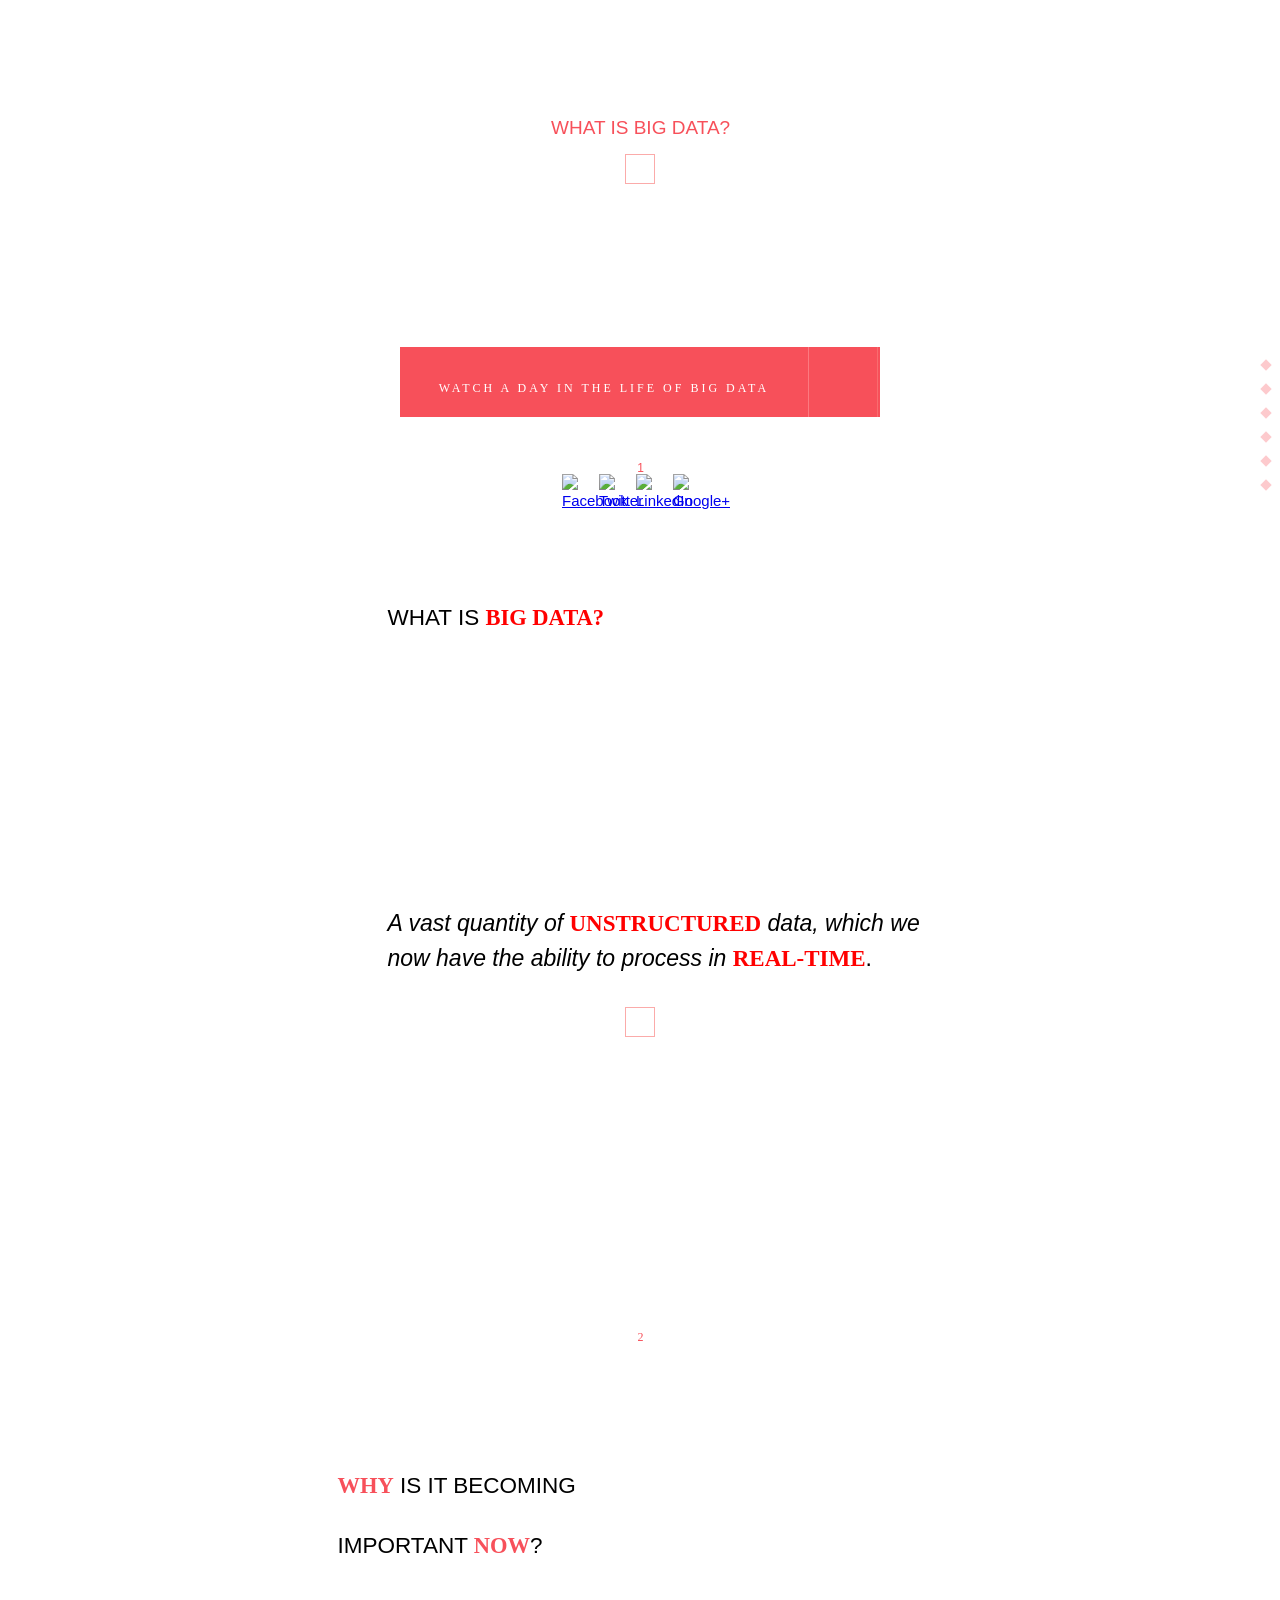
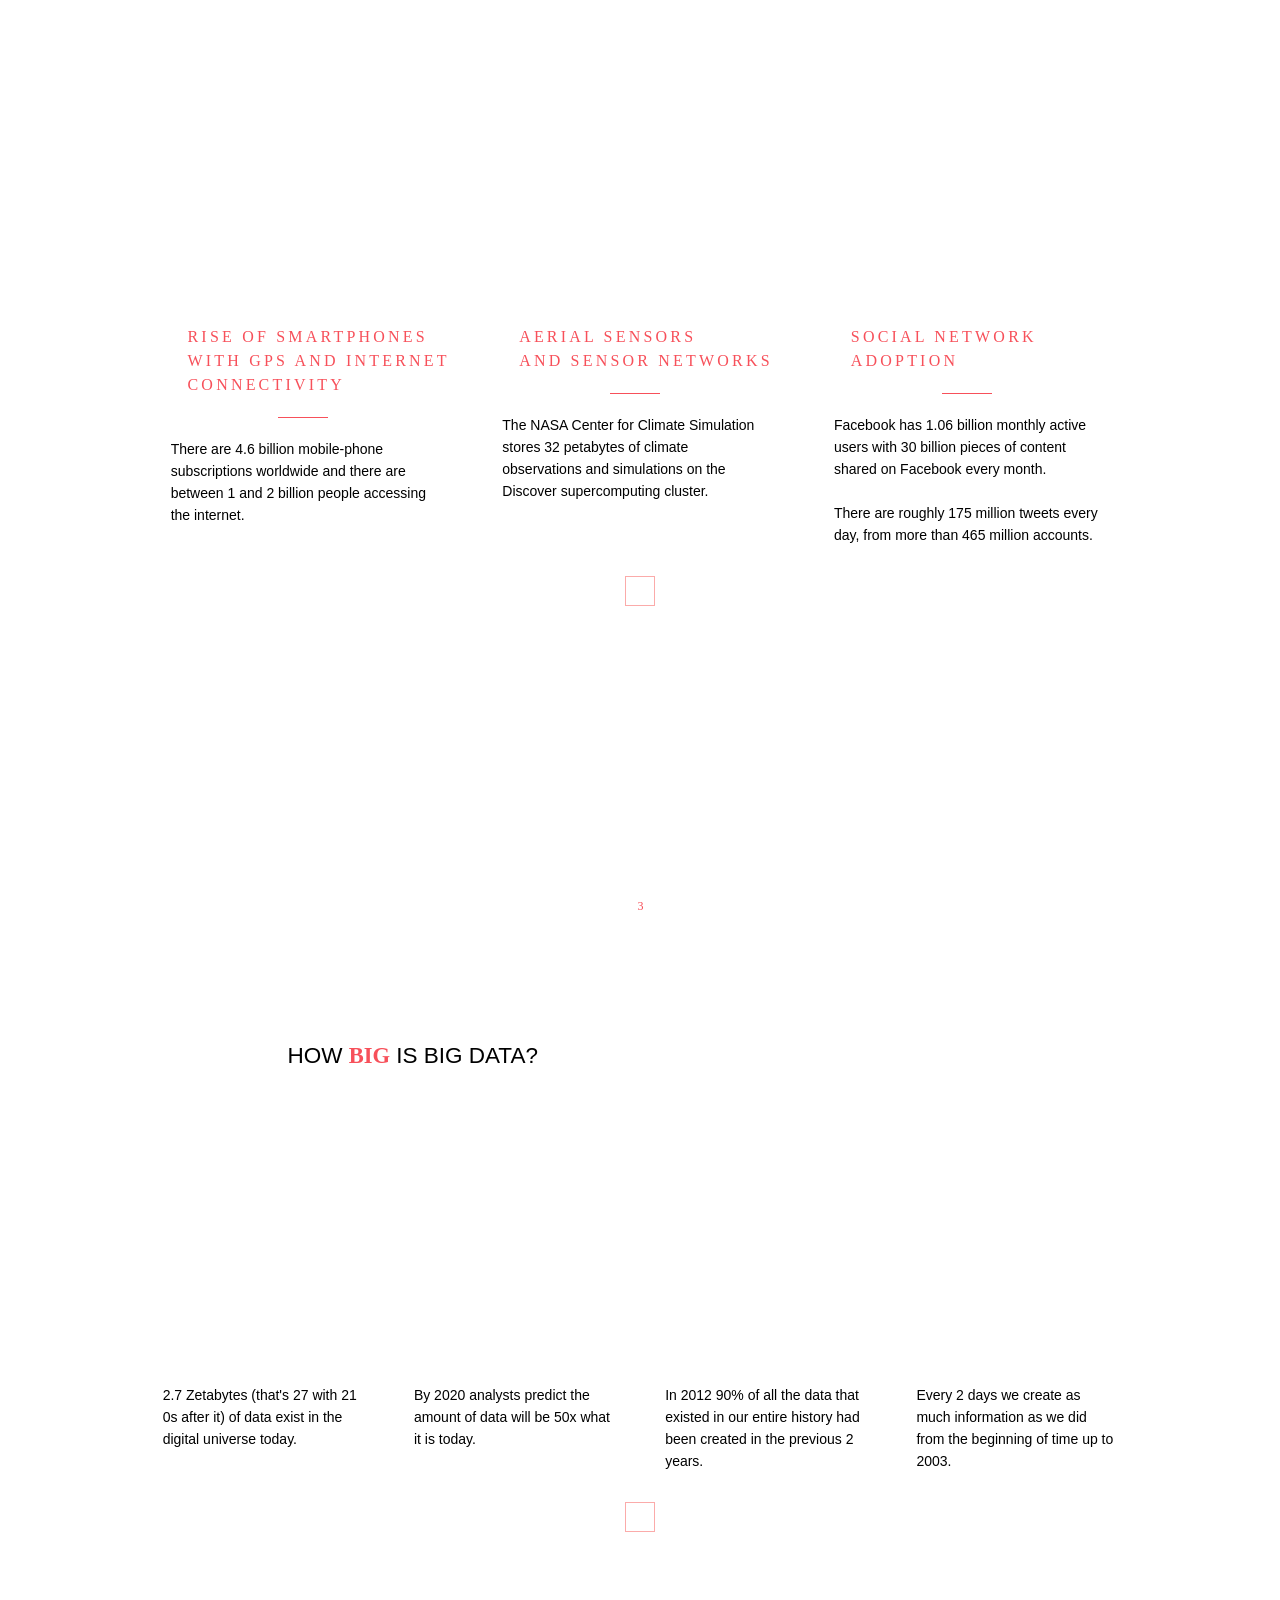
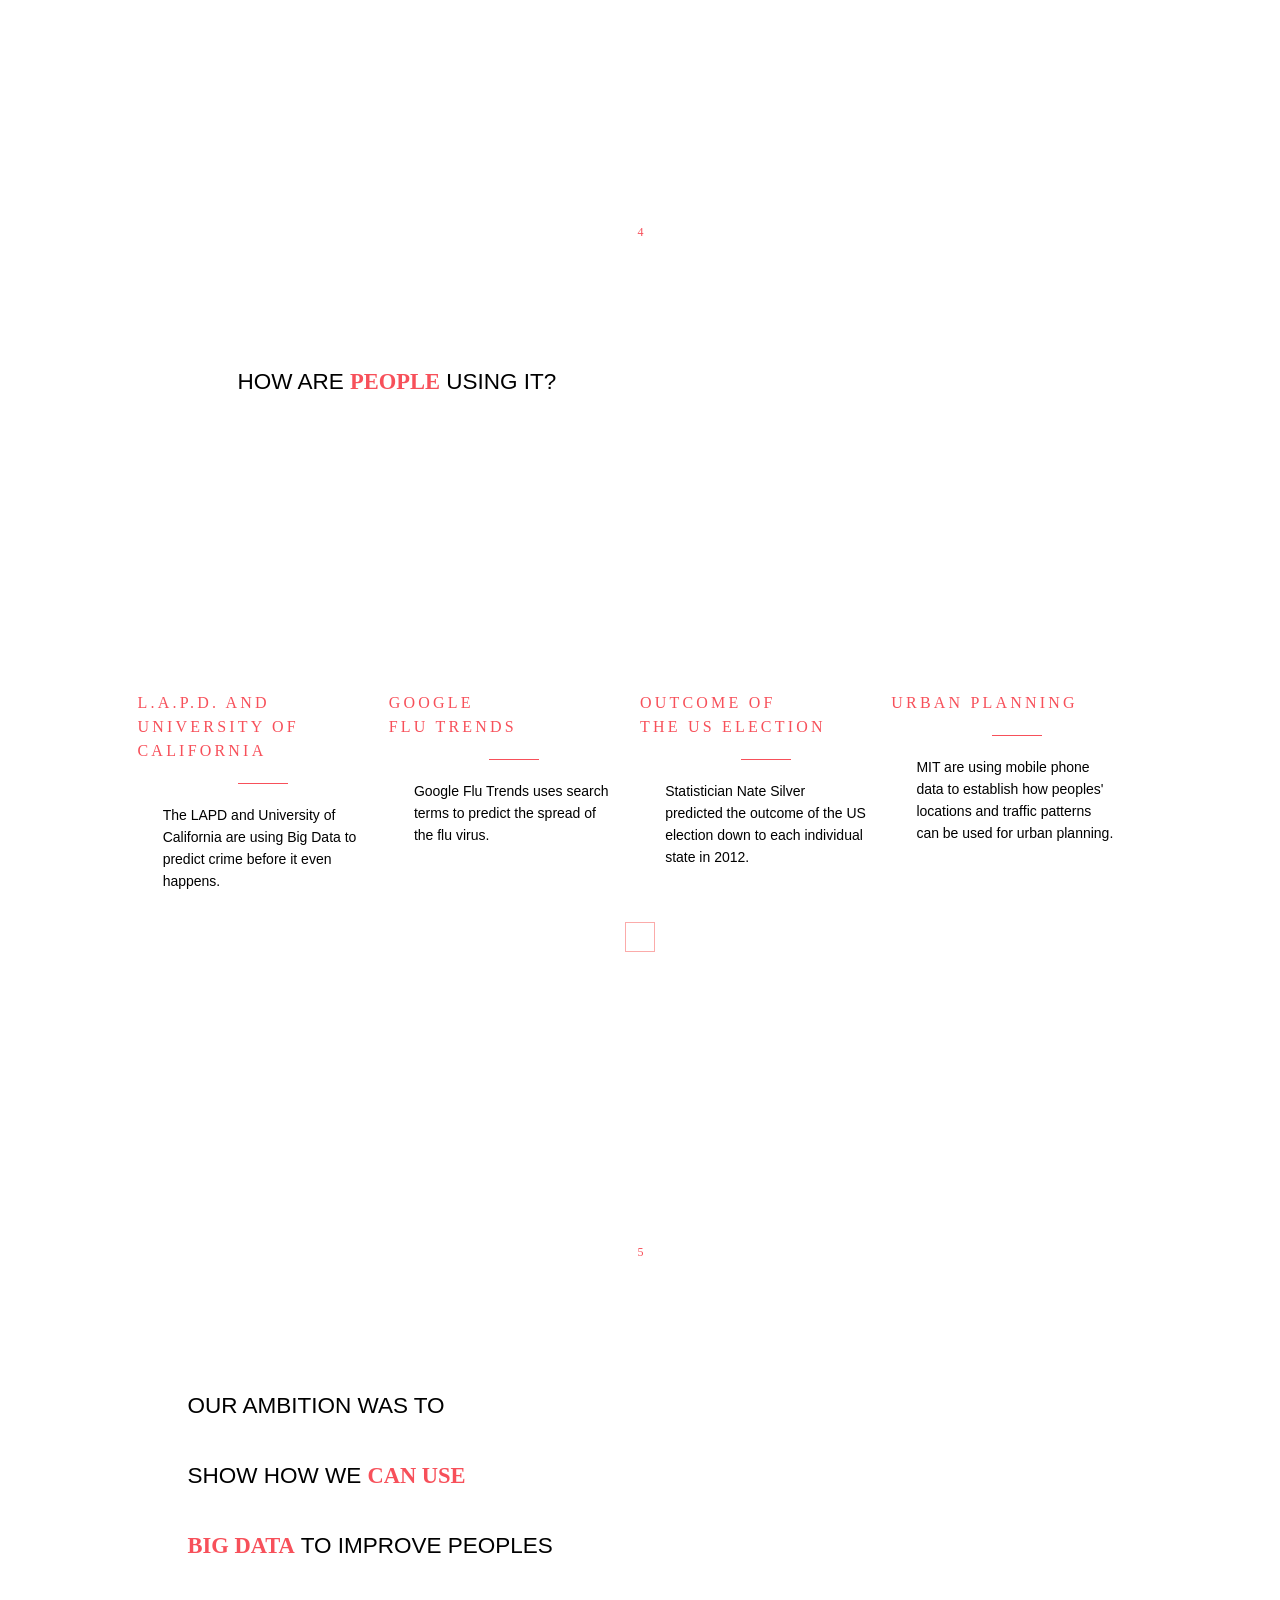
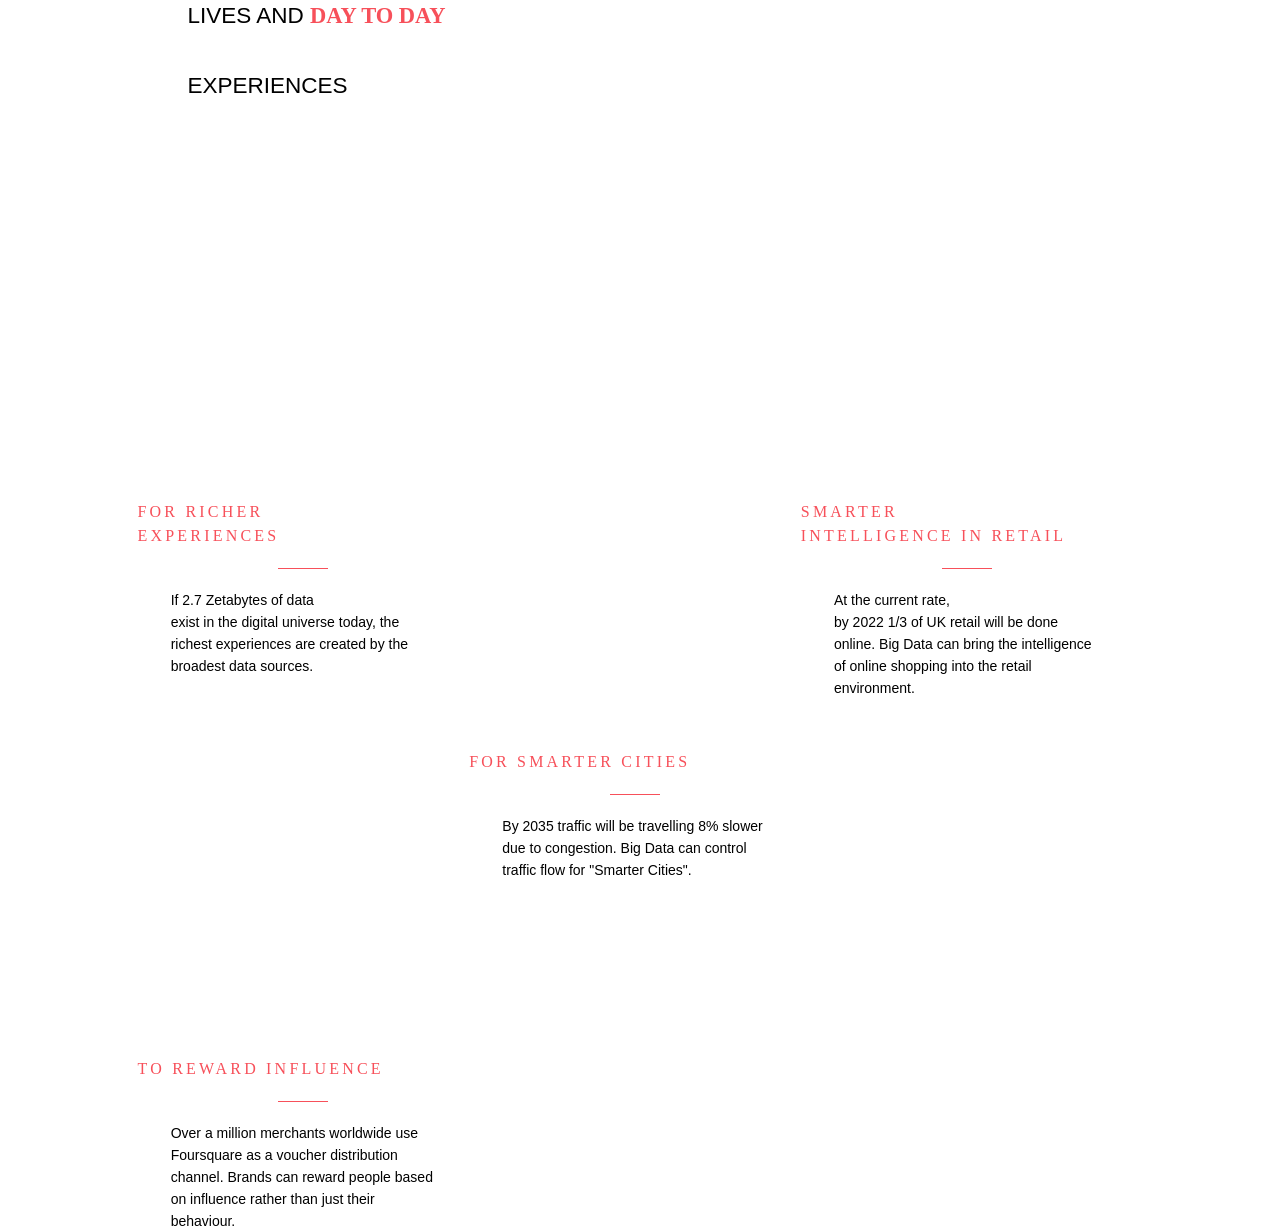
==== commit ad052d7d: "complete website" ====
--- a/index.html
+++ b/index.html
@@ -5,59 +5,566 @@
     <meta charset="utf-8" />
     <title></title>
     <style>
-    .logo{
-    height: 200px;
-    width: 327px;
-    background-image:url("http://212a0c40eaa2d07d7ce5-8f475f2fa394bc8453917e1fb7321b33.r83.cf1.rackcdn.com/00015164_00000000_1499942350-en_logo.png");
-    background-repeat:no-repeat;
+    #main {
+    min-width: 1005px;
+    background: url('http://adayinbigdata.com/img/bg-redline.png') repeat-y center;
+    background-size: 1px;
+}
+.collapsfix {
+    overflow: hidden;
+    overflow-x: hidden;
+    overflow-y: hidden;
+}
+.relative {
+    position: relative;
+}
+
+    article, aside, details, figcaption, figure, footer, header, hgroup, main, nav, section, summary {
+    display: block;
+}
+#main>.pagination {
+    position: fixed;
+    right: 6px;
+    top: 50%;
+    margin-top: -116px;
+    z-index: 1;
+}
+article, aside, details, figcaption, figure, footer, header, hgroup, main, nav, section, summary {
+    display: block;
+}
+.ul-nostyle {
+    padding: 0px 0px 0px 0px;
+    padding-top: 0px;
+    padding-right: 0px;
+    padding-bottom: 0px;
+    padding-left: 0px;
+    list-style: none;
+    list-style-position: initial;
+    list-style-image: initial;
+    list-style-type: none;
+}
+nav ul, nav ol {
+    /* list-style: none; */
+    /* list-style-image: none; */
+}
+menu, ol, ul {
+    /* padding: 0 0 0 40px; */
+}
+
+dl, menu, ol, ul {
+    margin: 1em 0;
+}
+ul {
+    display: block;
+    margin-block-start: 1em;
+    margin-block-end: 1em;
+    margin-inline-start: 0px;
+    margin-inline-end: 0px;
+    padding-inline-start: 40px;
+}
+li {
+    display: list-item;
+    text-align: -webkit-match-parent;
+}
+element.style {
+    background: rgb(255, 255, 255);
+    background-image: initial;
+    background-position-x: initial;
+    background-position-y: initial;
+    background-size: initial;
+    background-repeat-x: initial;
+    background-repeat-y: initial;
+    background-attachment: initial;
+    background-origin: initial;
+    background-clip: initial;
+    background-color: rgb(255, 255, 255);
+}
+#main>.pagination>ul>li>a {
+    display: block;
+    height: 10px;
+    width: 10px;
+    padding: 12px 12px 12px 12px;
+}
+a, a:hover, a:active, a:focus {
+    outline: 0;
+    outline-color: initial;
+    outline-style: initial;
+    outline-width: 0px;
+}
+a:-webkit-any-link {
+    color: -webkit-link;
+    cursor: pointer;
+    text-decoration: underline;
+}
+#main>.pagination>ul>li>a>span {
+    display: block;
+    height: 8px;
+    width: 8px;
+    background-color: #f7505a;
+    opacity: 0.3;
+    -webkit-transform: rotate(45deg);
+    }
+
+
+header>.logo {
+    height: 78px;
+    width: 227px;
+    background: url('http://adayinbigdata.com/img/logo-ogilvyone@2x.png') no-repeat;
     background-size: contain;
-    margin: 5px auto 7px auto;
-    }
+    margin: 15px auto 15px auto;
+    margin-top: 15px;
+    margin-right: auto;
+    margin-bottom: 15px;
+    margin-left: auto;
+}
+header>.video {
+    width: 100%;
+    /* height: 500px; */
+    background: url('http://adayinbigdata.com/img/bg-video.jpg') no-repeat center top;
+    background-size: cover;
+    color: #FFF;
+}
+
+
+header>.video>#youtube {
+    opacity: 0;
+    background: rgba(0, 0, 0, 0.6);
+    background-image: initial;
+    background-position-x: initial;
+    background-position-y: initial;
+    background-size: initial;
+    background-repeat-x: initial;
+    background-repeat-y: initial;
+    background-attachment: initial;
+    background-origin: initial;
+    background-clip: initial;
+    background-color: rgba(0, 0, 0, 0.6);
+}
+header>.video>#youtube>.close {
+    width: 40px;
+    height: 40px;
+    top: 40px;
+    right: 0px;
+}
+
+.absolute {
+    position: absolute;
+}
+header>.video>#youtube>.close>a {
+    display: block;
+    opacity: 1;
+    width: 40px;
+    height: 40px;
+    background: url('http://adayinbigdata.com/img/close@2x.png') no-repeat center;
+    background-color: #f7505a;
+    background-size: 40px;
+}
+
+
+a:-webkit-any-link {
+    color: -webkit-link;
+    cursor: pointer;
+    text-decoration: underline;
+}
+
+header>.video>.description {
+    width: 520px;
+     margin-top: 100px; 
+    margin-left: -260px;
+    text-align: center;
+}
+.proximaBold {
+    font-family: 'proxima_nova_rgbold','Times New Roman',Arial, Helvetica, sans-serif;
+}
+h1 {
+    /* font-size: 2em; */
+    /* margin: 0.67em 0; */
+    font-weight: normal;
+}
+header>.video>.description>h1 {
+    font-size: 90px;
+    line-height: 90px;
+    margin: 0px 0px 0px 0px;
+    letter-spacing: 0.12em;
+}
+header>.video>.description>h2 {
+    font-size: 29px;
+    line-height: 29px;
+    margin: 0px 0px 0px 0px;
+    letter-spacing: 0.08em;
+}
+
+header>.video>.description>h2 {
+    /* font-size: 36px; */
+    /* line-height: 35px; */
+    /* margin: 15px 0px 0px 0px; */
+    /* letter-spacing: 0.12em; */
+    -webkit-font-smoothing: antialiased;
+}
+.proximaLite {
+    font-family: 'proxima_novalight',Arial, Helvetica, sans-serif;
+}
+h2 {
+    /* font-size: 1.5em; */
+    /* margin: 0.83em 0; */
+    font-weight: normal;
+}
+header>.video>.description>.play {
+    text-decoration: none;
+    text-decoration-line: none;
+    text-decoration-style: initial;
+    text-decoration-color: initial;
+    color: #FFF;
+    display: block;
+    height: 70px;
+    width: 480px;
+    margin: 20px auto 20px auto;
+    margin-top: 20px;
+    margin-right: auto;
+    margin-bottom: 20px;
+    margin-left: auto;
+}
+header>.video>.description>.play {
+    /* text-decoration: none; */
+    /* color: #FFF; */
+    /* display: block; */
+    /* height: 70px; */
+    /* width: 650px; */
+    /* margin: 40px auto 40px auto; */
+    background: #f7505a;
+    background-image: initial;
+    background-position-x: initial;
+    background-position-y: initial;
+    background-size: initial;
+    background-repeat-x: initial;
+    background-repeat-y: initial;
+    background-attachment: initial;
+    background-origin: initial;
+    background-clip: initial;
+    background-color: rgb(247, 80, 90);
+}
+
+.proximaBold {
+    font-family: 'proxima_nova_rgbold','Times New Roman',Arial, Helvetica, sans-serif;
+}
+a, a:hover, a:active, a:focus {
+    outline: 0;
+    outline-color: initial;
+    outline-style: initial;
+    outline-width: 0px;
+}
+.clearfix:before, .clearfix:after {
+    content: " ";
+    display: table;
+}
+#main>header>.video>.description>.play>.cta {
+    width: 408px;
+    font-size: 12px;
+}
+#main>header>.video>.description>.play>.cta {
+    /* width: 578px; */
+    /* font-size: 16px; */
+    text-transform: uppercase;
+    line-height: 72px;
+    letter-spacing: 0.25em;
+    -webkit-font-smoothing: antialiased;
+}
+
+.floatL {
+    float: left;
+}
+header>.video>.description>.play>.playIco {
+    display: block;
+    width: 70px;
+    height: 70px;
+   
+    background: url('http://adayinbigdata.com/img/play-ico.png') center no-repeat;
+    border-right: solid 1px #f86c6f;
+}
+
+header>.video>.description>.play>.playIco {
+    /* display: block; */
+    /* width: 70px; */
+    /* height: 70px; */
+    /* background: url(../img/play-ico.png) center no-repeat; */
+    border-left: solid 1px #fc7980;
+}
+.floatL {
+    float: left;
+}
+.clearfix:after {
+    clear: both;
+}
+
+header>.video>.description>.share {
+    width: 140px;
+    margin: auto;
+}
+.clearfix:before, .clearfix:after {
+    content: " ";
+    display: table;
+}
+header>.video>.description>.share>h3 {
+    width: 136px;
+    font-size: 12px;
+    line-height: 16px;
+    margin: auto;
+    margin-top: auto;
+    margin-right: auto;
+    margin-bottom: auto;
+    margin-left: auto;
+    text-align: center;
+    letter-spacing: 0.3em;
+}
+h3 {
+    /* font-size: 1.17em; */
+    /* margin: 1em 0; */
+    font-weight: normal;
+}
+
+header>.video>.description>.share>h3>.line {
+    display: block;
+    width: 20px;
+    height: 1px;
+    margin-top: 5%;
+    border-top: solid 1px #FFF;
+    border-top-width: 1px;
+    border-top-style: solid;
+    border-top-color: rgb(255, 255, 255);
+}
+header>.video>.description>.share>h3>.title {
+    margin: auto 18px auto 18px;
+    margin-top: auto;
+    margin-right: 18px;
+    margin-bottom: auto;
+    margin-left: 18px;
+}
+header>.video>.description>.share>h3>.line {
+    display: block;
+    width: 20px;
+    height: 1px;
+    margin-top: 5%;
+    border-top: solid 1px #FFF;
+    border-top-width: 1px;
+    border-top-style: solid;
+    border-top-color: rgb(255, 255, 255);
+}
+.clearfix:after {
+    clear: both;
+}
+
+.clearfix:before, .clearfix:after {
+    content: " ";
+    display: table;
+}
+header>.video>.description>.share>ul {
+    margin-left: -8px;
+    margin-bottom: 0px;
+}
+.ul-nostyle {
+    padding: 0px 0px 0px 0px;
+    padding-top: 0px;
+    padding-right: 0px;
+    padding-bottom: 0px;
+    padding-left: 0px;
+    list-style: none;
+    list-style-position: initial;
+    list-style-image: initial;
+    list-style-type: none;
+}
+
+header>.video>.description>.share>ul>li {
+    width: 25%;
+}
+header>.video>.description>.share>ul>li>a {
+    display: block;
+    width: 30px;
+    height: 30px;
+    border-radius: 15px;
+}
+
+
+header>.video>.description>.share>ul>li>a>img {
+    margin-top: 6px;
+    text-align: center;
+}
+
+img {
+    vertical-align: middle;
+}
+img {
+    border: 0;
+    border-top-color: initial;
+    border-top-style: initial;
+    border-top-width: 0px;
+    border-right-color: initial;
+    border-right-style: initial;
+    border-right-width: 0px;
+    border-bottom-color: initial;
+    border-bottom-style: initial;
+    border-bottom-width: 0px;
+    border-left-color: initial;
+    border-left-style: initial;
+    border-left-width: 0px;
+    border-image-source: initial;
+    border-image-slice: initial;
+    border-image-width: initial;
+    border-image-outset: initial;
+    border-image-repeat: initial;
+}
+header>.video>.description>.share>ul>li {
+    width: 25%;
+}
+.floatL {
+    float: left;
+}
+
+li {
+    display: list-item;
+    text-align: -webkit-match-parent;
+}
+header>.video>.description>.share>ul>li>a {
+    display: block;
+    width: 30px;
+    height: 30px;
+    border-radius: 15px;
+}
+
+
+header>.video>.description>.share>ul>li>a>img {
+    margin-top: 6px;
+    text-align: center;
+}
+
+img {
+    vertical-align: middle;
+}
+img {
+    border: 0;
+    border-top-color: initial;
+    border-top-style: initial;
+    border-top-width: 0px;
+    border-right-color: initial;
+    border-right-style: initial;
+    border-right-width: 0px;
+    border-bottom-color: initial;
+    border-bottom-style: initial;
+    border-bottom-width: 0px;
+    border-left-color: initial;
+    border-left-style: initial;
+    border-left-width: 0px;
+    border-image-source: initial;
+    border-image-slice: initial;
+    border-image-width: initial;
+    border-image-outset: initial;
+    border-image-repeat: initial;
+}
+img[Attributes Style] {
+    width: 18px;
+    height: 18px;
+}
+header>.video>.description>.share>ul>li {
+    width: 25%;
+}
+header>.video>.description>.share>ul>li>a {
+    display: block;
+    width: 30px;
+    height: 30px;
+    border-radius: 15px;
+}
+a, a:hover, a:active, a:focus {
+    outline: 0;
+}
+header>.video>.description>.share>ul>li>a>img {
+    margin-top: 6px;
+    text-align: center;
+}
+img {
+    vertical-align: middle;
+}
+img {
+    border-top-color: initial;
+    border-top-style: initial;
+    border-top-width: 0px;
+    border-right-color: initial;
+    border-right-style: initial;
+    border-right-width: 0px;
+    border-bottom-color: initial;
+    border-bottom-style: initial;
+    border-bottom-width: 0px;
+    border-left-color: initial;
+    border-left-style: initial;
+    border-left-width: 0px;
+    border-image-source: initial;
+    border-image-slice: initial;
+    border-image-width: initial;
+    border-image-outset: initial;
+    border-image-repeat: initial;
+   
+}
+img[Attributes Style] {
+    width: 18px;
+    height: 18px;
+}
+header>.video>.description>.share>ul>li {
+    width: 25%;
+}
+header>.video>.description>.share>ul>li>a {
+    display: block;
+    width: 30px;
+    height: 30px;
+    border-radius: 15px;
+}
+a:-webkit-any-link {
+    color: -webkit-link;
+    cursor: pointer;
+    text-decoration: underline;
+    text-decoration-line: underline;
+    text-decoration-style: initial;
+    text-decoration-color: initial;
+}
+header>.video>.description>.share>ul>li>a>img {
+    margin-top: 6px;
+    text-align: center;
+}
+img {
+    vertical-align: middle;
+}
+img {
+    border: 0;
+    border-top-color: initial;
+    border-top-style: initial;
+    border-top-width: 0px;
+    border-right-color: initial;
+    border-right-style: initial;
+    border-right-width: 0px;
+    border-bottom-color: initial;
+    border-bottom-style: initial;
+    border-bottom-width: 0px;
+    border-left-color: initial;
+    border-left-style: initial;
+    border-left-width: 0px;
+    border-image-source: initial;
+    border-image-slice: initial;
+    border-image-width: initial;
+    border-image-outset: initial;
+    border-image-repeat: initial;
+}
+
+img[Attributes Style] {
+    width: 18px;
+    height: 18px;
+}
+.clearfix:after {
+    clear: both;
+}
+.clearfix:before, .clearfix:after {
+    content: " ";
+    display: table;
+}
+
+
     
-.hero-image {
-  background-image: url("https://img.youtube.com/vi/V-FgQ2NAGFc/maxresdefault.jpg");
-  background-color: #cccccc;
-  height: 500px;
-  padding-top: 1%;
-  background-position: center;
-  background-repeat: no-repeat;
-  background-size: cover;
-  position: relative;
-}
-
-.hero-text1 {
-  text-align: center;
-  position: absolute;
-  top: 20%;
-  left: 47%;
-  transform: translate(-50%, -50%);
-  color: white;
-}
-.hero-text2 {
-  text-align: center;
-  position: absolute;
-  top: 30%;
-  left: 41%;
-  transform: translate(-30%, -30%);
-  color: white;
-}
-a:link, a:visited {
-  background-color: #f44336;
-  color: white;
-  padding: 20px 30px;
-  text-align: center;
-  text-decoration: none;
-  display: inline-block;
-}
-.button1{
-    color: white;
-    align:center;
-     font-size: 100%;
-     margin:200px;
-     padding-top: 50px;
-     padding-left:200px;
-
-}
 .scroll1{
     width:194px;
     height:90px;
@@ -101,16 +608,16 @@
 
 }
 .scroll1 a{
-    display:block; height:30px; width:30px;  background:url(../img/down@2x.png) center bottom no-repeat; background-size:30px; margin:auto; border:solid 1px #fbabaa;
-}
-.scroll1 a:hover{background:url(../img/down@2x.png) center top no-repeat; background-size:30px; border:solid 1px #f7505a;}
+    display:block; height:30px; width:30px;  background:url('http://adayinbigdata.com/img/down@2x.png') center bottom no-repeat; background-size:30px; margin:auto; border:solid 1px #fbabaa;
+}
+.scroll1 a:hover{background:url('http://adayinbigdata.com/img/down@2x.png') center top no-repeat; background-size:30px; border:solid 1px #f7505a;}
 .scroll1txt{
     color:#f7505a;
-    font-size:12px;
+    font-size:19px;
     margin-top:12px;
     margin-right:0px;
-    margin-bottom:12px;
-    margin-left:0px;
+    margin-bottom:19px;
+    margin-left:8px;
     line-height:15px;
     text-transform:uppercase;
 }
@@ -118,7 +625,7 @@
     margin:250px auto 0px auto;
     width:42px;
     height:41px;
-    background:url(../img/bg-numbers.png) no-repeat;
+    background:url('http://adayinbigdata.com/img/bg-numbers.png') no-repeat;
     font-size:12px;
     line-height:41px;
     overflow:hidden;
@@ -148,10 +655,17 @@
     section,article{
      display:block;
 	}
+    #howpeople>h1{
+     margin-left:100px;
+	}
+    #howbig>h1{
+     margin-left:150px;
+	}
+    
     section>h1 {
     font-size: 60px;
     line-height: 60px;
-    margin-left:400px;
+    margin-left:250px;
     text-transform: uppercase;
     }
     .proximaLite {
@@ -179,7 +693,7 @@
 #whatisbigdata>figure{ margin-top:40px; width:100%; height:178px; background:url('http://adayinbigdata.com/img/tetris.gif') no-repeat bottom; background-size:965px;}
 figure,footer{
 display:block;
-}#whatisbigdata>p{ font-size:23px; margin:40px auto 0px 400px;}
+}#whatisbigdata>p{ font-size:23px; margin:40px auto 0px 250px;}
 p {
     display: block;
     margin-block-start: 1em;
@@ -260,12 +774,7 @@
 section, summary {
     display: block;
 }
-section>h1 {
-    font-size: 60px;
-    line-height: 60px;
-    margin: 0px auto 0px auto;
-    text-transform: uppercase;
-}
+
 .proximaLite {
     font-family: 'proxima_novalight',Arial, Helvetica, sans-serif;
 }
@@ -303,13 +812,7 @@
     content: " ";
     display: table;
 }
-#whynow>.clearfix>.cul {
-    width: 33%;
-    margin-top: 60px;
-}
-.floatL {
-    float: left;
-}
+
 #whynow>.clearfix>.cul>.img01 {
     background: url('http://adayinbigdata.com/img/s02-cul01-smartphoneswithgps.png') center no-repeat, url('http://adayinbigdata.com/img/bg-red-noise.png');
 }
@@ -332,13 +835,7 @@
     margin-inline-start: 40px;
     margin-inline-end: 40px;
 }
-#whynow>.clearfix>.cul>h2 {
-    font-size: 16px;
-    text-transform: uppercase;
-    color: #f7505a;
-    letter-spacing: 0.2em;
-    margin-top: 40px;
-}
+
 .proximaBold {
     font-family: 'proxima_nova_rgbold','Times New Roman',Arial, Helvetica, sans-serif;
 }
@@ -394,6 +891,7 @@
 #whynow>.clearfix>.cul {
     width: 33%;
     margin-top: 60px;
+   
 }
 .floatL {
     float: left;
@@ -420,6 +918,7 @@
     color: #f7505a;
     letter-spacing: 0.2em;
     margin-top: 40px;
+    margin-left:50px;
 }
 .proximaBold {
     font-family: 'proxima_nova_rgbold','Times New Roman',Arial, Helvetica, sans-serif;
@@ -437,12 +936,7 @@
     margin-inline-end: 0px;
     
 }
-#whynow>.clearfix>.cul>p {
-    font-size: 14px;
-    line-height: 22px;
-    width: 80%;
-    margin: auto;
-}
+
 
 p {
     display: block;
@@ -451,10 +945,7 @@
     margin-inline-start: 0px;
     margin-inline-end: 0px;
 }
-#whynow>.clearfix>.cul {
-    width: 33%;
-    margin-top: 60px;
-}
+
 .floatL {
     float: left;
 }
@@ -474,16 +965,7 @@
     margin-inline-start: 40px;
     margin-inline-end: 40px;
 }
-#whynow>.clearfix>.cul>h2 {
-    font-size: 16px;
-    text-transform: uppercase;
-    color: #f7505a;
-    letter-spacing: 0.2em;
-    margin-top: 40px;
-}
-.proximaBold {
-    font-family: 'proxima_nova_rgbold','Times New Roman',Arial, Helvetica, sans-serif;
-}
+
 h2 {
     
     margin: 0.83em 0;
@@ -547,12 +1029,7 @@
 article, aside, details, figcaption, figure, footer, header, hgroup, main, nav, section, summary {
     display: block;
 }
-section>h1 {
-    font-size: 60px;
-    line-height: 60px;
-    margin: 0px auto 0px auto;
-    text-transform: uppercase;
-}
+
 .proximaLite {
     font-family: 'proxima_novalight',Arial, Helvetica, sans-serif;
 }
@@ -795,12 +1272,7 @@
 article, aside, details, figcaption, figure, footer, header, hgroup, main, nav, section, summary {
     display: block;
 }
-section>h1 {
-    font-size: 60px;
-    line-height: 60px;
-    margin: 0px auto 0px auto;
-    text-transform: uppercase;
-}
+
 .proximaLite {
     font-family: 'proxima_novalight',Arial, Helvetica, sans-serif;
 }
@@ -1109,12 +1581,526 @@
     margin-inline-start: 0px;
     margin-inline-end: 0px;
 }
+#ourambition {
+    margin: auto;
+    padding-top: 80px;
+    padding-bottom: 80px;
+    background: #FFF;
+}
+
+.clearfix {
+    *zoom: 1;
+}
+.mainWidth {
+    width: 1005px;
+}
+article, aside, details, figcaption, figure, footer, header, hgroup, main, nav, section, summary {
+    display: block;
+}
 .clearfix:after {
     clear: both;
 }
 .clearfix:before, .clearfix:after {
     content: " ";
     display: table;
+}
+#ourambition {
+    margin: auto;
+    padding-top: 80px;
+    padding-bottom: 80px;
+    background: #FFF;
+}
+.clearfix {
+    *zoom: 1;
+}
+.mainWidth {
+    width: 1005px;
+}
+article, aside, details, figcaption, figure, footer, header, hgroup, main, nav, section, summary {
+    display: block;
+}
+.clearfix:before, .clearfix:after {
+    content: " ";
+    display: table;
+}#ourambition>h1 {
+    line-height: 70px;
+}
+
+.proximaLite {
+    font-family: 'proxima_novalight',Arial, Helvetica, sans-serif;
+}
+h1 {
+    font-size: 2em;
+    margin: 0.67em 0;
+    font-weight: normal;
+}
+:-webkit-any(article,aside,nav,section) h1 {
+    font-size: 1.5em;
+    margin-block-start: 0.83em;
+    margin-block-end: 0.83em;
+}
+
+h1 {
+    display: block;
+    font-size: 2em;
+    margin-block-start: 0.67em;
+    margin-block-end: 0.67em;
+    margin-inline-start: 0px;
+    margin-inline-end: 0px;
+    font-weight: bold;
+}
+section strong {
+    color: #f7505a;
+    font-family: 'proxima_nova_rgbold','Times New Roman',Arial, Helvetica, sans-serif;
+}
+b, strong {
+    font-weight: normal;
+}section strong {
+    color: #f7505a;
+    font-family: 'proxima_nova_rgbold','Times New Roman',Arial, Helvetica, sans-serif;
+}
+b, strong {
+    font-weight: normal;
+}
+.clearfix:before, .clearfix:after {
+    content: " ";
+    display: table;
+}
+#ourambition>.clearfix>.cul {
+    width: 33%;
+}
+#ourambition>.clearfix>.cul>.verticalLine {
+    background: url('http://adayinbigdata.com/img/bg-redline.png') repeat-y center;
+    background-size: 1px;
+    height: 100px;
+}
+#ourambition .diamond {
+    background: #FFF;
+    overflow: hidden;
+    height: 200px;
+    width: 200px;
+    /* transform: rotate(45deg); */
+    -ms-transform: rotate(45deg);
+    -webkit-transform: rotate(45deg); 
+    -moz-transform: rotate(45deg);
+    margin: auto;
+}
+.relative {
+ position: relative;
+}
+#ourambition .diamond>img {
+   
+    -webkit-transform: rotate(-45deg);
+    
+    margin-top: -78%;
+    margin-left: -78%;
+    width: 160%;
+    height: 160%;
+}
+.centerAbsolute {
+    position: absolute;
+    top: 50%;
+    left: 50%;
+}
+img {
+    vertical-align: middle;
+}
+img {
+    border: 0;
+    }
+    #ourambition>.clearfix>.cul>h2 {
+    font-size: 16px;
+    text-transform: uppercase;
+    color: #f7505a;
+    letter-spacing: 0.2em;
+    margin-top: 60px;
+}
+.proximaBold {
+    font-family: 'proxima_nova_rgbold','Times New Roman',Arial, Helvetica, sans-serif;
+}
+h2 {
+    font-size: 1.5em;
+    margin: 0.83em 0;
+    font-weight: normal;
+}
+
+h2 {
+    display: block;
+    font-size: 1.5em;
+    margin-block-start: 0.83em;
+    margin-block-end: 0.83em;
+    margin-inline-start: 0px;
+    margin-inline-end: 0px;
+    font-weight: bold;
+}
+#ourambition>.clearfix>.cul>.line {
+    margin: 20px auto 20px auto;
+    width: 50px;
+    height: 1px;
+    background: #f7505a url('http://adayinbigdata.com/img/bg-redline.png');
+}
+#ourambition>.clearfix>.cul>p {
+    font-size: 14px;
+    line-height: 22px;
+    width: 80%;
+    margin: 20px auto 0px auto;
+}
+#ourambition>.clearfix>.cul>.space {
+    height: 20px;
+}
+#ourambition>.clearfix>.cul>.verticalLine {
+    background: url('http://adayinbigdata.com/img/bg-redline.png') repeat-y center;
+    background-size: 1px;
+    height: 100px;
+}
+#ourambition .diamond {
+    background: #FFF;
+    overflow: hidden;
+    height: 200px;
+    width: 200px;
+    /* transform: rotate(45deg); */
+    -ms-transform: rotate(45deg);
+    -webkit-transform: rotate(45deg); 
+    -moz-transform: rotate(45deg);
+    margin: auto;
+}
+.relative {
+    position: relative;
+}
+>#ourambition .diamond>img {
+    /* transform: rotate(-45deg); */
+    -ms-transform: rotate(-45deg);
+    -webkit-transform: rotate(-45deg);
+    -moz-transform: rotate(-45deg);
+    margin-top: -78%;
+    margin-left: -78%;
+    width: 160%;
+    height: 160%;
+}
+
+img {
+    vertical-align: middle;
+}
+img {
+    border: 0;
+    -ms-interpolation-mode: bicubic;
+}
+#ourambition>.clearfix>.cul>h2 {
+    font-size: 16px;
+    text-transform: uppercase;
+    color: #f7505a;
+    letter-spacing: 0.2em;
+    margin-top: 60px;
+}
+.proximaBold {
+    font-family: 'proxima_nova_rgbold','Times New Roman',Arial, Helvetica, sans-serif;
+}
+h2 {
+    font-size: 1.5em;
+    margin: 0.83em 0;
+    font-weight: normal;
+}
+#ourambition>.clearfix>.cul>.line {
+    margin: 20px auto 20px auto;
+    width: 50px;
+    height: 1px;
+    background: #f7505a url('http://adayinbigdata.com/img/bg-redline.png');
+}
+>#ourambition>.clearfix>.cul>p {
+    font-size: 14px;
+    line-height: 22px;
+    width: 80%;
+    margin: 20px auto 0px auto;
+}
+#ourambition>.clearfix>.cul {
+    width: 33%;
+}
+#ourambition>.clearfix>.center>.verticalLine {
+    height: 250px;
+    margin-top: 100px;
+}
+
+#main>#ourambition>.clearfix>.cul>.verticalLine {
+    background: url('http://adayinbigdata.com/img/bg-redline.png') repeat-y center;
+    background-size: 1px;
+    /* height: 100px; */
+}
+
+
+.relative {
+    position: relative;
+}
+#ourambition .diamond>img {
+    /* transform: rotate(-45deg); */
+    -ms-transform: rotate(-45deg);
+    -webkit-transform: rotate(-45deg);
+    -moz-transform: rotate(-45deg);
+    margin-top: -78%;
+    margin-left: -78%;
+    width: 160%;
+    height: 160%;
+}
+
+
+img {
+    vertical-align: middle;
+}
+img {
+    border: 0;
+    -ms-interpolation-mode: bicubic;
+}
+#ourambition>.clearfix>.cul>h2 {
+    font-size: 16px;
+    text-transform: uppercase;
+    color: #f7505a;
+    letter-spacing: 0.2em;
+    margin-top: 60px;
+}
+
+.proximaBold {
+    font-family: 'proxima_nova_rgbold','Times New Roman',Arial, Helvetica, sans-serif;
+}
+h2 {
+    font-size: 1.5em;
+    margin: 0.83em 0;
+    font-weight: normal;
+}
+#ourambition>.clearfix>.cul>.line {
+    margin: 20px auto 20px auto;
+    width: 50px;
+    height: 1px;
+    background: #f7505a url('http://adayinbigdata.com/img/bg-redline.png');
+}
+#ourambition>.clearfix>.cul>p {
+    font-size: 14px;
+    line-height: 22px;
+    width: 80%;
+    margin: 20px auto 0px auto;
+}
+#ourambition>.clearfix>.cul {
+    width: 33%;
+}
+#ourambition>.clearfix>.cul>.verticalLine {
+    background: url('http://adayinbigdata.com/img/bg-redline.png') repeat-y center;
+    background-size: 1px;
+    /* height: 100px; */
+}
+
+.relative {
+    position: relative;
+}
+#ourambition .diamond>img {
+    /* transform: rotate(-45deg); */
+    -ms-transform: rotate(-45deg);
+    -webkit-transform: rotate(-45deg);
+    -moz-transform: rotate(-45deg);
+    margin-top: -78%;
+    margin-left: -78%;
+    width: 160%;
+    height: 160%;
+}
+img {
+    vertical-align: middle;
+}
+img {
+    border: 0;
+    }
+    #ourambition>.clearfix>.cul>h2 {
+    font-size: 16px;
+    text-transform: uppercase;
+    color: #f7505a;
+    letter-spacing: 0.2em;
+    margin-top: 60px;
+}
+.proximaBold {
+    font-family: 'proxima_nova_rgbold','Times New Roman',Arial, Helvetica, sans-serif;
+}
+h2 {
+    font-size: 1.5em;
+    margin: 0.83em 0;
+    font-weight: normal;
+}
+#ourambition>.clearfix>.cul>.line {
+    margin: 20px auto 20px auto;
+    width: 50px;
+    height: 1px;
+    background: #f7505a url('http://adayinbigdata.com/img/bg-redline.png');
+}
+#ourambition>.clearfix>.cul>p {
+    font-size: 14px;
+    line-height: 22px;
+    width: 80%;
+    margin: 20px auto 0px auto;
+}
+.clearfix:after {
+    clear: both;
+}
+.clearfix:before, .clearfix:after {
+    content: " ";
+    display: table;
+}
+.clearfix:after {
+    clear: both;
+}
+.clearfix:before, .clearfix:after {
+    content: " ";
+    display: table;
+}
+.relative {
+    position: relative;
+}
+
+footer {
+    margin: -635px auto 0px auto;
+    height: 400px;
+    padding-top: 204px;
+    padding-left: 45%;
+}
+article, aside, details, figcaption, figure, footer, header, hgroup, main, nav, section, summary {
+    display: block;
+}
+footer>.cont {
+    position: absolute;
+    width: 600px;
+    margin: auto;
+    margin-left: 100px;
+    margin-top: -50px;
+    height: 500px;
+    z-index: 50;
+}
+.bigTwitter {
+    height: 43px;
+    width: 63px;
+    background-image: url('http://adayinbigdata.com/img/big-tw@2x.png');
+    background-attachment:scroll;
+background-repeat:no-repeat;
+background-position-x:center;
+background-position-y:center;
+background-size:auto;
+background-origin:padding-box;
+background-clip:border-box;
+background-color:transparent;
+background-size:63px;
+    
+    
+    margin: auto;
+}
+footer>.cont>.line {
+    height: 1px;
+    width: 120px;
+    margin: 50px auto 50px auto;
+    background: #FFF;
+    opacity: 0.5;
+}
+footer>.cont>p {
+    color: #FFF;
+    font-size: 25px;
+    margin-left:35%;
+
+}
+.proximaLite {
+    font-family: 'proxima_novalight',Arial, Helvetica, sans-serif;
+}
+p, pre {
+    margin: 1em 0;
+}
+footer>.cont>p>a {
+    color: #FFF;
+    text-decoration: none;
+    font-size: 38px;
+}
+
+.baskervilleItalic {
+    font-family: 'LibreBaskervilleItalic', Serif;
+}
+a, span {
+    /* -webkit-transition: all 0.3s ease-out 0s; */
+    -moz-transition: all 0.3s ease-out 0s;
+    -ms-transition: all 0.3s ease-out 0s;
+    -o-transition: all 0.3s ease-out 0s;
+    /* transition: all 0.3s ease-out 0s; */
+}
+a:-webkit-any-link {
+ 
+    cursor: pointer;
+   
+}
+footer>.cont>.line {
+    height: 1px;
+    width: 120px;
+    margin: 50px auto 50px auto;
+    background: #FFF;
+    opacity: 0.5;
+}
+iframe {
+    overflow: hidden;
+}
+iframe {
+    border: 0px;
+}
+iframe[Attributes Style] {
+    width: 287px;
+    height: 30px;
+}
+footer>.trinagle {
+    height: 800px;
+    width: 800px;
+    background-image: url('http://adayinbigdata.com/img/bg-red-noise.png');
+    background-attachment
+:
+scroll;
+
+
+background-repeat
+:
+repeat;
+
+
+background-position-x
+:
+0%;
+
+
+background-position-y
+:
+0%;
+
+
+background-size:auto;
+background-origin:padding-box;
+background-clip:border-box;
+background-color:transparent;
+-ms-transform:rotate(45deg);
+-webkit-transform:rotate(45deg);
+-moz-transform:rotate(45deg);
+}
+script {
+    display: none;
+}
+#awwwards.right {
+    right: 0;
+}
+#awwwards {
+    position: absolute;
+    top: 25px;
+    z-index: 9999;
+}
+#awwwards.right.black a {
+    background-image: url('http://adayinbigdata.com/ribbons/awwwards_sotd_black_right.png');
+}
+#awwwards a {
+    display: block;
+    width: 70px;
+    height: 105px;
+    text-indent: -8000px;
+    background-repeat: no-repeat;
+    background-position: 0 0;
+    overflow: hidden;
+}
+a:-webkit-any-link {
+    color: -webkit-link;
+    cursor: pointer;
+    text-decoration: underline;
 }
     </style>
     <script src="https://kit.fontawesome.com/a076d05399.js"></script>
@@ -1122,32 +2108,47 @@
 </head>
 <link rel="stylesheet" href="https://www.w3schools.com/w3css/4/w3.css">
 <body>
-<div class="logo"></div>
-<div class="hero-image">
-  <div class="hero-text1">
-    <h1 style="font-size:70px"><B>B I G   D A T A</B></h1>
-    </div>
-    <div class="hero-text2">
-    <h3 style="font-size:30px">for    smarter    customer    experiences</h3>
-    </div>
-    <div class="button1">
-     <a href="default.asp" target="_blank">WATCH A DAY IN THE LIFE OF BIG DATA</a>
-     
-      <a href="#" class="w3-button w3-red" style="font-size:15px;color:red;">
-      <img src='http://adayinbigdata.com/img/play-ico.png'></a>
-      <br>
-      <h4 style="padding-left:25%;">Share</h4>
-      <p style="padding-left:18%;">
-    <i class="fab fa-facebook-f" style="font-size:36px;"></i>
-<i class="fab fa-twitter" style="font-size:36px;"></i>
-<i class="fab fa-linkedin-in" style="font-size:36px;"></i>
-<i class="fab fa-google-plus-g" style="font-size:36px;"></i>
-</p>
-    </div>
-
- </div>
+<div id="main" class="collapsfix alpha0 relative">
+       <nav class="pagination">
+           <ul class="ul-nostyle">
+           <li><a href="#video"><span></span></a></li>
+           <li><a href="#whatisbigdata"><span></span></a></li>
+           <li><a href="#whynow"><span></span></a></li>
+           <li><a href="#howbig"><span></span></a></li>
+           <li><a href="#howpeople"><span></span></a></li>
+           <li><a href="#ourambition"><span></span></a></li>
+           </ul>
+       </nav>
+<header id="video" class="scrolling">
+               <div class="logo"></div>
+               <div class="video relative">
+           			<div id="youtube" class="relative">
+                    <div class="close absolute"><a href="#"></a></div>
+                    </div>
+                   <div class="description centerAbsolute">
+                       <h1 class="proximaBold antialiased">BIG DATA</h1>
+                       <h2 class="proximaLite antialiased">for smarter customer experiences</h2>
+                       <a href="https://www.youtube.com/watch?v=449twsMTrJI&feature=youtu.be" target="_blank" class="play clearfix proximaBold relative" style>
+                       <span class="cta floatL" style="margin-top:5px;">Watch a day in the life of big data</span>
+                       <span class="playIco floatL"></span>
+                       
+                       </a>
+             
+                       <div class="share clearfix">
+                       <h3 class="clearfix"><span class="line floatL"></span><span class="floatL title">Share</span><span class="line floatL"></span></h3>
+                           <ul class="shareList ul-nostyle clearfix">
+                               <li class="floatL fb"><a href="#facebook"><img src="http://adayinbigdata.com/img/share-fb@2x.png" width="7" height="18" alt="Facebook"></a></li>
+                               <li class="floatL tw"><a href="#twitter"><img src="http://adayinbigdata.com/img/share-tw@2x.png" width="18" height="18" alt="Twitter"></a></li>
+                               <li class="floatL in"><a href="#linkedin"><img src="http://adayinbigdata.com/img/share-in@2x.png" width="18" height="18" alt="LinkedIn"></a></li>
+                               <li class="floatL g"><a href="#google"><img src="http://adayinbigdata.com/img/share-g@2x.png" width="18" height="18" alt="Google+"></a></li>
+                           </ul>
+                       </div>
+                   </div>
+               </div>
+           </header>
+
  <div class="scroll1">
- <h4 class="scroll1txt">What is big Data?</h4>
+ <strong><h4 class="scroll1txt">What is big Data?</h4></strong>
  <div class="next">
  <a href="whatisbigdata"></a>
  </div>
@@ -1155,7 +2156,7 @@
  <div class="number" id="01">
  <div>1</div>
  </div>
- <section id="whatisbigdata" class="collapsfix scrolling mainWidth sectionPadding">
+ <section id="whatisbigdata" class="collapsfix scrolling mainWidth sectionPadding" >
  <h1 class="proximaLite apear" style="opacity: 1;transform: matrix(1,0,0,1,0,0);">
  what is 
  <strong class="keyword" style="color:red;">big data?</strong>
@@ -1174,7 +2175,7 @@
  <div>2</div>
  </div>
   <section id="whynow" class="collapsfix scrolling mainWidth sectionPadding">
-               <h1 class="proximaLite apear"><strong>Why</strong> is it becoming <br>important <strong>now</strong>?</h1>
+               <h1 class="proximaLite apear" style="margin-left:200px;"><strong>Why</strong> is it becoming <br>important <strong>now</strong>?</h1>
                <div class="clearfix">
                    <div class="cul apear floatL">
                        <figure class="img01"></figure>
@@ -1260,8 +2261,76 @@
                <div class="next"><a href="#ourambition"></a></div>
            </div>
             <div class="number center proximaBold"><div>5</div></div>
-
+            <section id="ourambition" class="scrolling clearfix mainWidth">
+               <h1 class="proximaLite apear" style="opacity:1;transform:matrix(1, 0, 0, 1, 0, 0); margin-left:50px;">Our ambition was to <br>show how we <strong>can use</strong> <br><strong>Big Data</strong> to improve peoples <br>lives and <strong>day to day</strong> <br>experiences</h1>
+               <div class="clearfix">
+                   <div class="cul apear floatL">
+                   		<div class="verticalLine"></div>
+                        <figure class="diamond relative"><img class="centerAbsolute" src="http://adayinbigdata.com/img/diamond01.jpg" alt="Experiences"></figure>
+                        <h2 class="proximaBold">For Richer <br>Experiences</h2>
+                       	<div class="line"></div>
+                        <p>If 2.7 Zetabytes of data <br>exist in the digital universe today, the richest experiences are created by the broadest data sources.</p>
+                        <div class="space"></div>
+                        <div class="verticalLine"></div>
+                   		<figure class="diamond relative"><img class="centerAbsolute" src="http://adayinbigdata.com/img/diamond04.jpg" alt="Reward Influence"></figure>
+                        <h2 class="proximaBold">To Reward Influence</h2>
+                       	<div class="line"></div>
+                        <p>Over a million merchants worldwide use Foursquare as a voucher distribution channel. Brands can reward people based on influence rather than just their behaviour.</p>
+                   </div>
+                   <div class="cul center apear floatL">
+                   		<div class="verticalLine"></div>
+                   		<figure class="diamond relative"><img class="centerAbsolute" src="http://adayinbigdata.com/img/diamond02.jpg" alt="Barclays Kiosk"></figure>
+                        <h2 class="proximaBold">For Smarter Cities</h2>
+                       	<div class="line"></div>
+                        <p>By 2035 traffic will be travelling 8% slower due to congestion. Big Data can control traffic flow for "Smarter Cities".</p>
+                   </div>
+                   
+                   <div class="cul apear floatL">
+                   		<div class="verticalLine"></div>
+                   		<figure class="diamond relative"><img class="centerAbsolute" src="http://adayinbigdata.com/img/diamond03.jpg" alt="Retail"></figure>
+                        <h2 class="proximaBold">Smarter <br>Intelligence in retail</h2>
+                       	<div class="line"></div>
+                        <p>At the current rate, <br>by 2022 1/3 of UK retail will be done online. Big Data can bring the intelligence of online shopping into the retail environment.</p>
+                   </div>
+               </div>
            
+           </section>
+
+            
+           <footer class="relative" style="top:0px;opacity:1;">
+       <div class="cont">
+       		<figure class="bigTwitter"></figure>
+            <div class="line"></div>
+            	<p class="proximaLite shareList">Tweet your <br class="br1">thoughts on Big Data <br><a href="#twitter" class="baskervilleItalic">@OgilvyOne</a></p>
+            <div class="line"></div>
+            <iframe id="social" width="287" height="30" scrolling="no" src="http://adayinbigdata.com/social.html"></iframe>            
+</div>
+
+       <div class="trinagle"></div>
+       </footer>
            
+  <div id="fb-root"></div>
+        <script src="http://ajax.googleapis.com/ajax/libs/jquery/1.9.1/jquery.min.js"></script>
+        <script>window.jQuery || document.write('<script src="js/vendor/jquery-1.9.1.min.js"><\/script>')</script>
+        <script src="http://adayinbigdata.com/js/plugins.js"></script>
+        <script src="http://adayinbigdata.com/js/main.js"></script>
+
+<script type="text/javascript">
+ 
+  var _gaq = _gaq || [];
+  _gaq.push(['_setAccount', 'UA-36422790-3']);
+  _gaq.push(['_trackPageview']);
+ 
+  (function() {
+    var ga = document.createElement('script'); ga.type = 'text/javascript'; ga.async = true;
+    ga.src = ('https:' == document.location.protocol ? 'https://ssl' : 'http://www') + '.google-analytics.com/ga.js';
+    var s = document.getElementsByTagName('script')[0]; s.parentNode.insertBefore(ga, s);
+  })();
+ 
+</script> 
+<div id="awwwards" class="right black">
+<a href="https://www.awwwards.com/sites/a-day-in-big-data" target="_blank"></a>
+</div>
+</div>
 </body>
 </html>
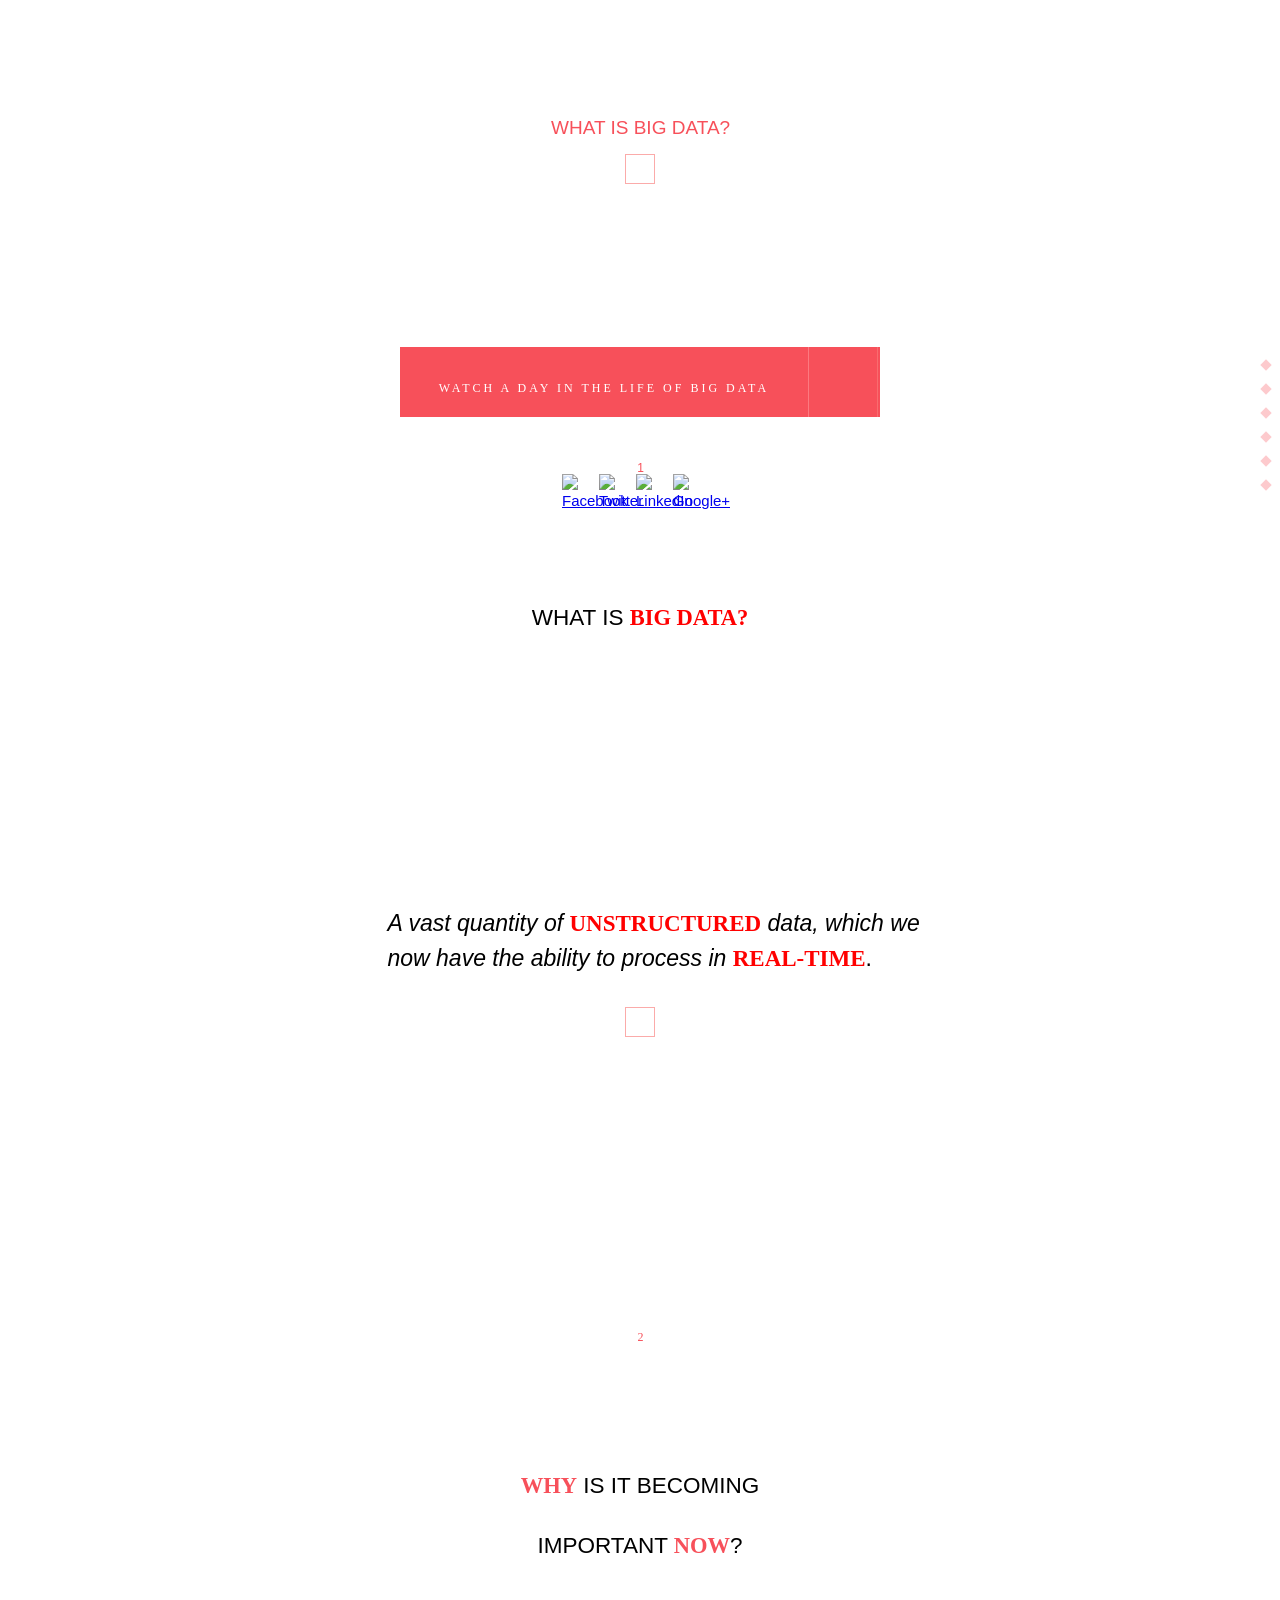
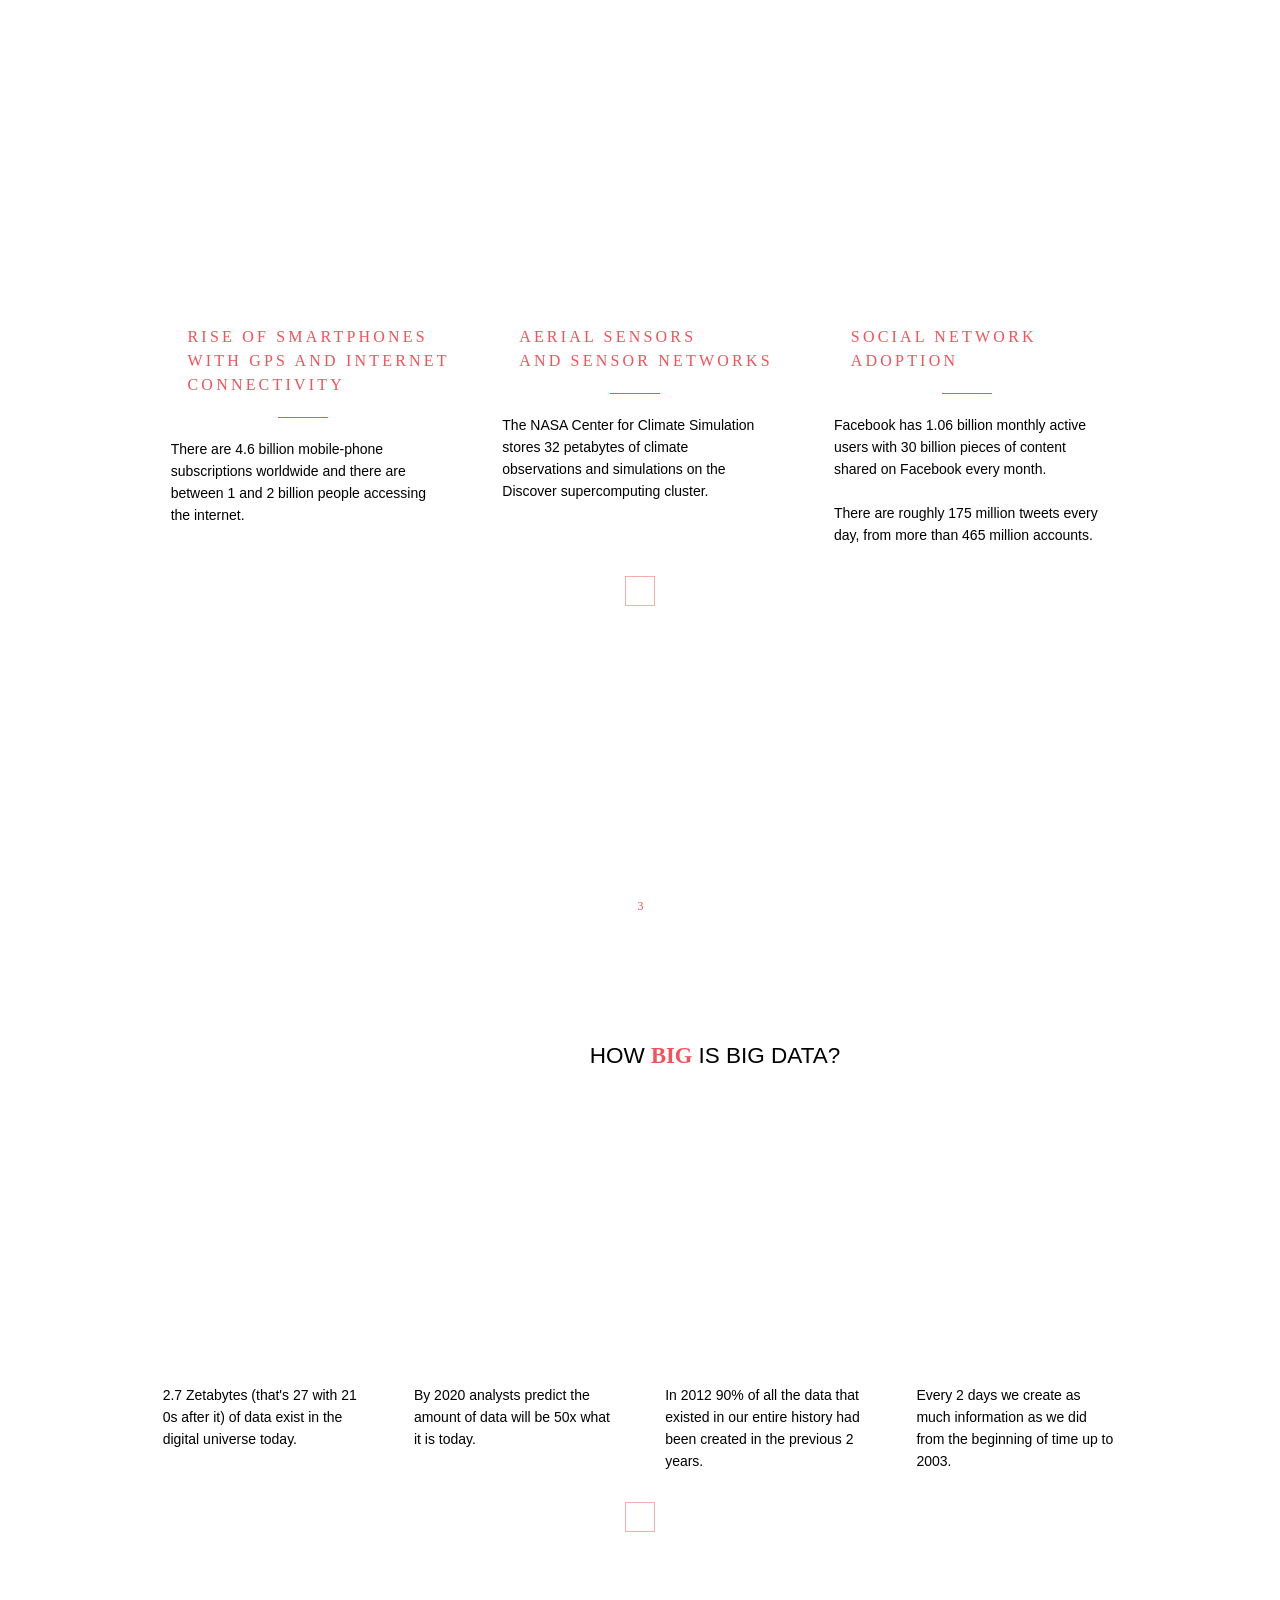
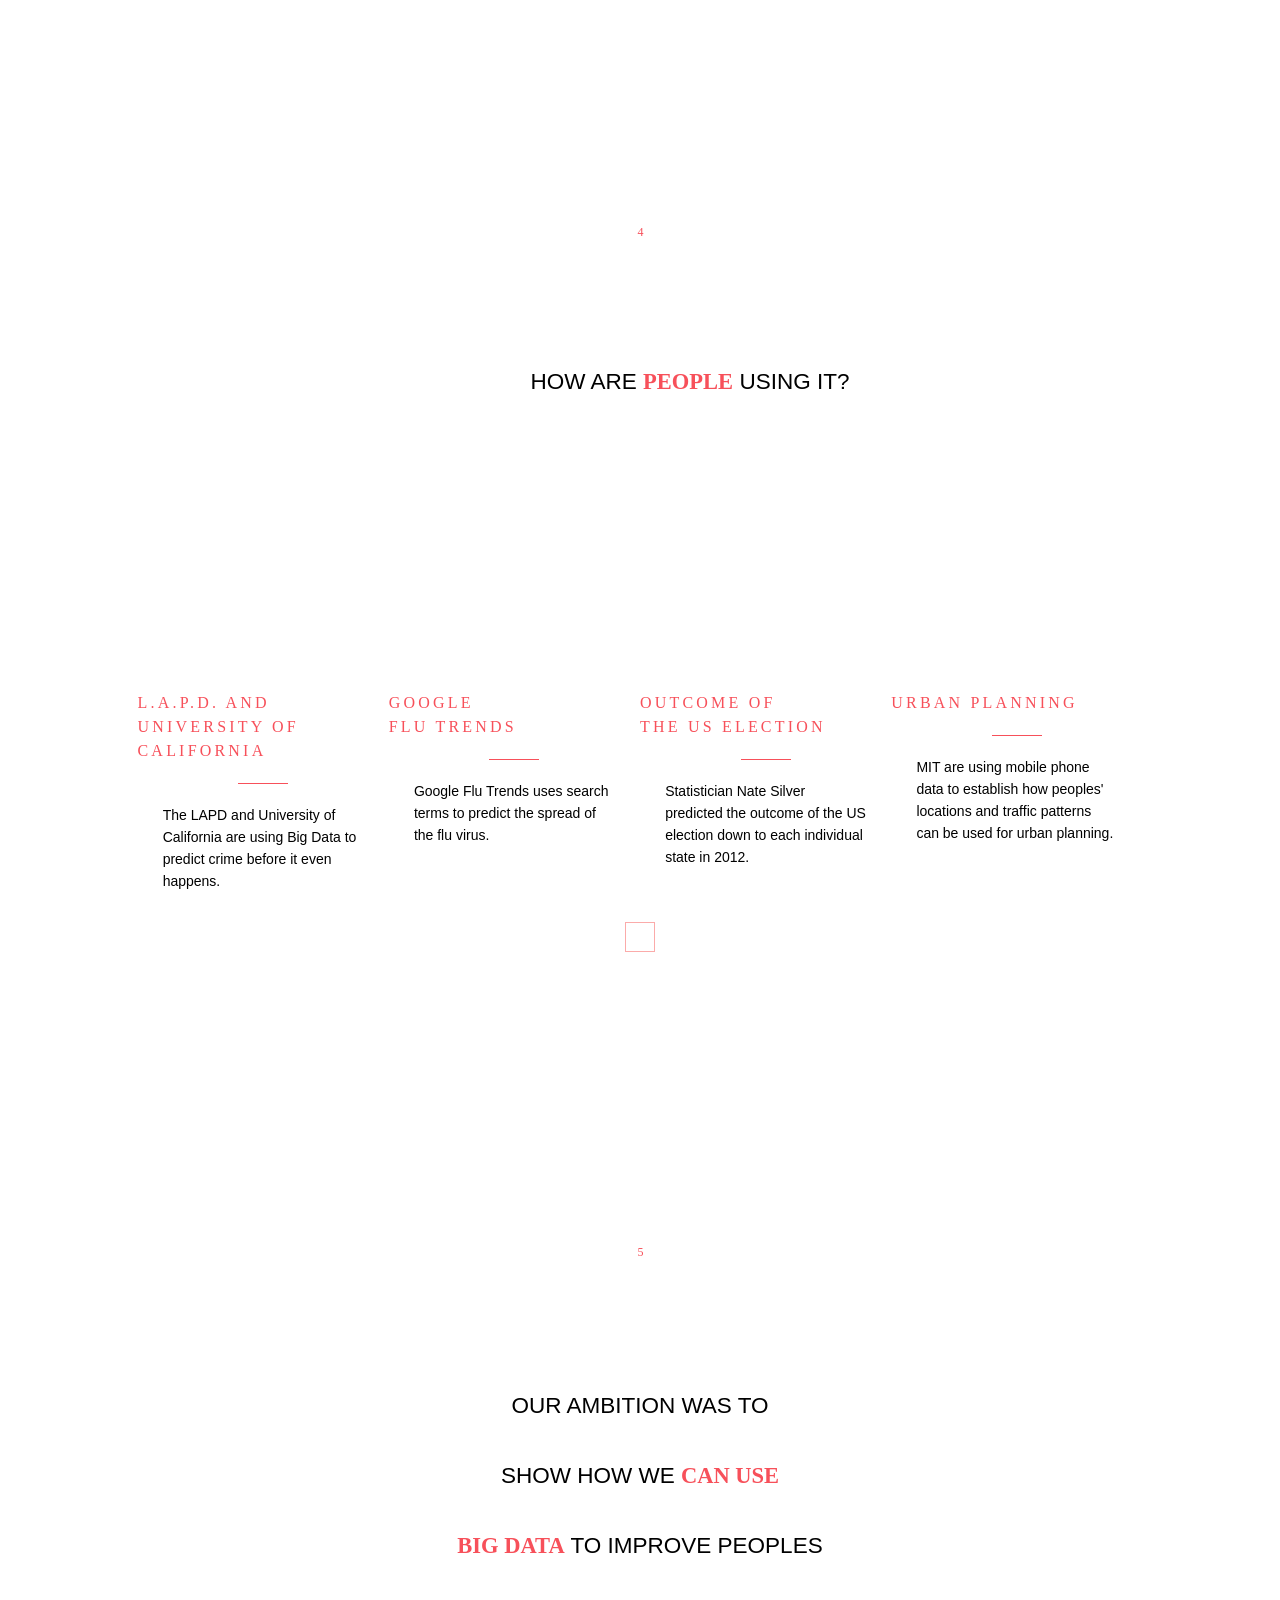
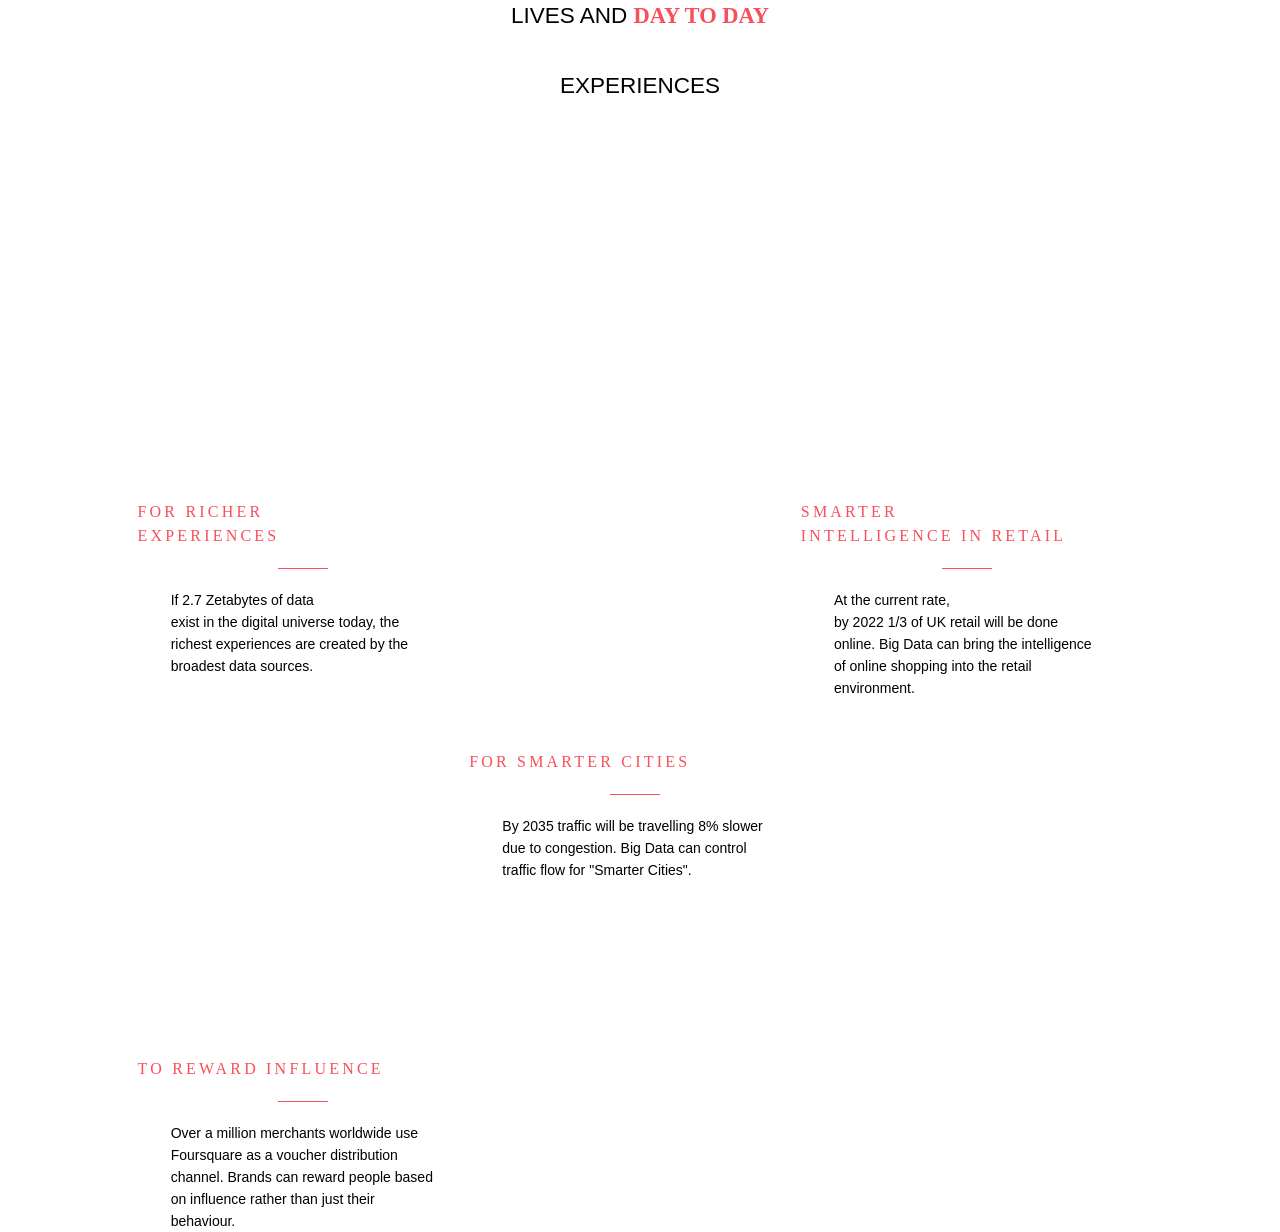
==== commit f81cc36a: "navigation bar changes" ====
--- a/index.html
+++ b/index.html
@@ -43,14 +43,10 @@
     list-style-image: initial;
     list-style-type: none;
 }
-nav ul, nav ol {
-    /* list-style: none; */
-    /* list-style-image: none; */
-}
-menu, ol, ul {
-    /* padding: 0 0 0 40px; */
-}
-
+
+.pagination>ul>li>a>span:hover{
+    opacity:1;
+}
 dl, menu, ol, ul {
     margin: 1em 0;
 }
@@ -61,6 +57,7 @@
     margin-inline-start: 0px;
     margin-inline-end: 0px;
     padding-inline-start: 40px;
+
 }
 li {
     display: list-item;
@@ -104,7 +101,7 @@
     opacity: 0.3;
     -webkit-transform: rotate(45deg);
     }
-
+    
 
 header>.logo {
     height: 78px;
@@ -253,6 +250,9 @@
     outline-style: initial;
     outline-width: 0px;
 }
+span:hover{
+    opacity:2;
+}
 .clearfix:before, .clearfix:after {
     content: " ";
     display: table;
@@ -289,9 +289,7 @@
     /* background: url(../img/play-ico.png) center no-repeat; */
     border-left: solid 1px #fc7980;
 }
-.floatL {
-    float: left;
-}
+
 .clearfix:after {
     clear: both;
 }
@@ -665,7 +663,11 @@
     section>h1 {
     font-size: 60px;
     line-height: 60px;
-    margin-left:250px;
+    text-align:center;
+    opacity: 1;
+    transform: matrix(1,0,0,1,0,0);
+
+
     text-transform: uppercase;
     }
     .proximaLite {
@@ -829,7 +831,9 @@
     display: block;
 }
 figure {
+   opacity:1;
    
+   transform:matrix(1,0,0,1,0,0);
     margin-block-start: 1em;
     margin-block-end: 1em;
     margin-inline-start: 40px;
@@ -1127,9 +1131,7 @@
     margin: auto;
 }
 
-figure {
-    /* margin: 0; */
-}
+
 article, aside, details, figcaption, figure, footer, header, hgroup, main, nav, section, summary {
     display: block;
 }
@@ -1320,12 +1322,7 @@
     width: 200px;
     margin: auto;
 }
-figure {
-    /* margin: 0; */
-}
-article, aside, details, figcaption, figure, footer, header, hgroup, main, nav, section, summary {
-    display: block;
-}
+
 
 figure {
     display: block;
@@ -2102,6 +2099,116 @@
     cursor: pointer;
     text-decoration: underline;
 }
+h1{
+    text-align: center;
+}
+.scroll a:hover{
+    
+
+background-image
+:
+url("http://adayinbigdata.com/img/down@2x.png");
+
+
+background-attachment
+:
+scroll;
+
+
+background-repeat
+:
+no-repeat;
+
+
+background-position-x
+:
+center;
+
+
+background-position-y
+:
+top;
+
+
+background-size
+:
+auto;
+
+
+background-origin
+:
+padding-box;
+
+
+background-clip
+:
+border-box;
+background-color:transparent;
+background-size:30px;
+border-top-width
+:
+1px;
+
+
+border-right-width
+:
+1px;
+
+
+border-bottom-width
+:
+1px;
+
+
+border-left-width
+:
+1px;
+
+
+border-top-style
+:
+solid;
+
+
+border-right-style
+:
+solid;
+
+
+border-bottom-style
+:
+solid;
+
+
+border-left-style
+:
+solid;
+
+
+border-top-color
+:
+
+#f7505a;
+
+
+border-right-color
+:
+
+#f7505a;
+
+
+border-bottom-color
+:
+
+#f7505a;
+
+
+border-left-color
+:
+
+#f7505a;
+}
+
     </style>
     <script src="https://kit.fontawesome.com/a076d05399.js"></script>
   
@@ -2150,14 +2257,15 @@
  <div class="scroll1">
  <strong><h4 class="scroll1txt">What is big Data?</h4></strong>
  <div class="next">
- <a href="whatisbigdata"></a>
+ <a href="#whatisbigdata"></a>
  </div>
  </div>
  <div class="number" id="01">
  <div>1</div>
  </div>
+ 
  <section id="whatisbigdata" class="collapsfix scrolling mainWidth sectionPadding" >
- <h1 class="proximaLite apear" style="opacity: 1;transform: matrix(1,0,0,1,0,0);">
+ <h1 class="proximaLite apear">
  what is 
  <strong class="keyword" style="color:red;">big data?</strong>
  
@@ -2175,7 +2283,7 @@
  <div>2</div>
  </div>
   <section id="whynow" class="collapsfix scrolling mainWidth sectionPadding">
-               <h1 class="proximaLite apear" style="margin-left:200px;"><strong>Why</strong> is it becoming <br>important <strong>now</strong>?</h1>
+               <h1 class="proximaLite apear"><strong>Why</strong> is it becoming <br>important <strong>now</strong>?</h1>
                <div class="clearfix">
                    <div class="cul apear floatL">
                        <figure class="img01"></figure>
@@ -2262,7 +2370,7 @@
            </div>
             <div class="number center proximaBold"><div>5</div></div>
             <section id="ourambition" class="scrolling clearfix mainWidth">
-               <h1 class="proximaLite apear" style="opacity:1;transform:matrix(1, 0, 0, 1, 0, 0); margin-left:50px;">Our ambition was to <br>show how we <strong>can use</strong> <br><strong>Big Data</strong> to improve peoples <br>lives and <strong>day to day</strong> <br>experiences</h1>
+               <h1 class="proximaLite apear">Our ambition was to <br>show how we <strong>can use</strong> <br><strong>Big Data</strong> to improve peoples <br>lives and <strong>day to day</strong> <br>experiences</h1>
                <div class="clearfix">
                    <div class="cul apear floatL">
                    		<div class="verticalLine"></div>
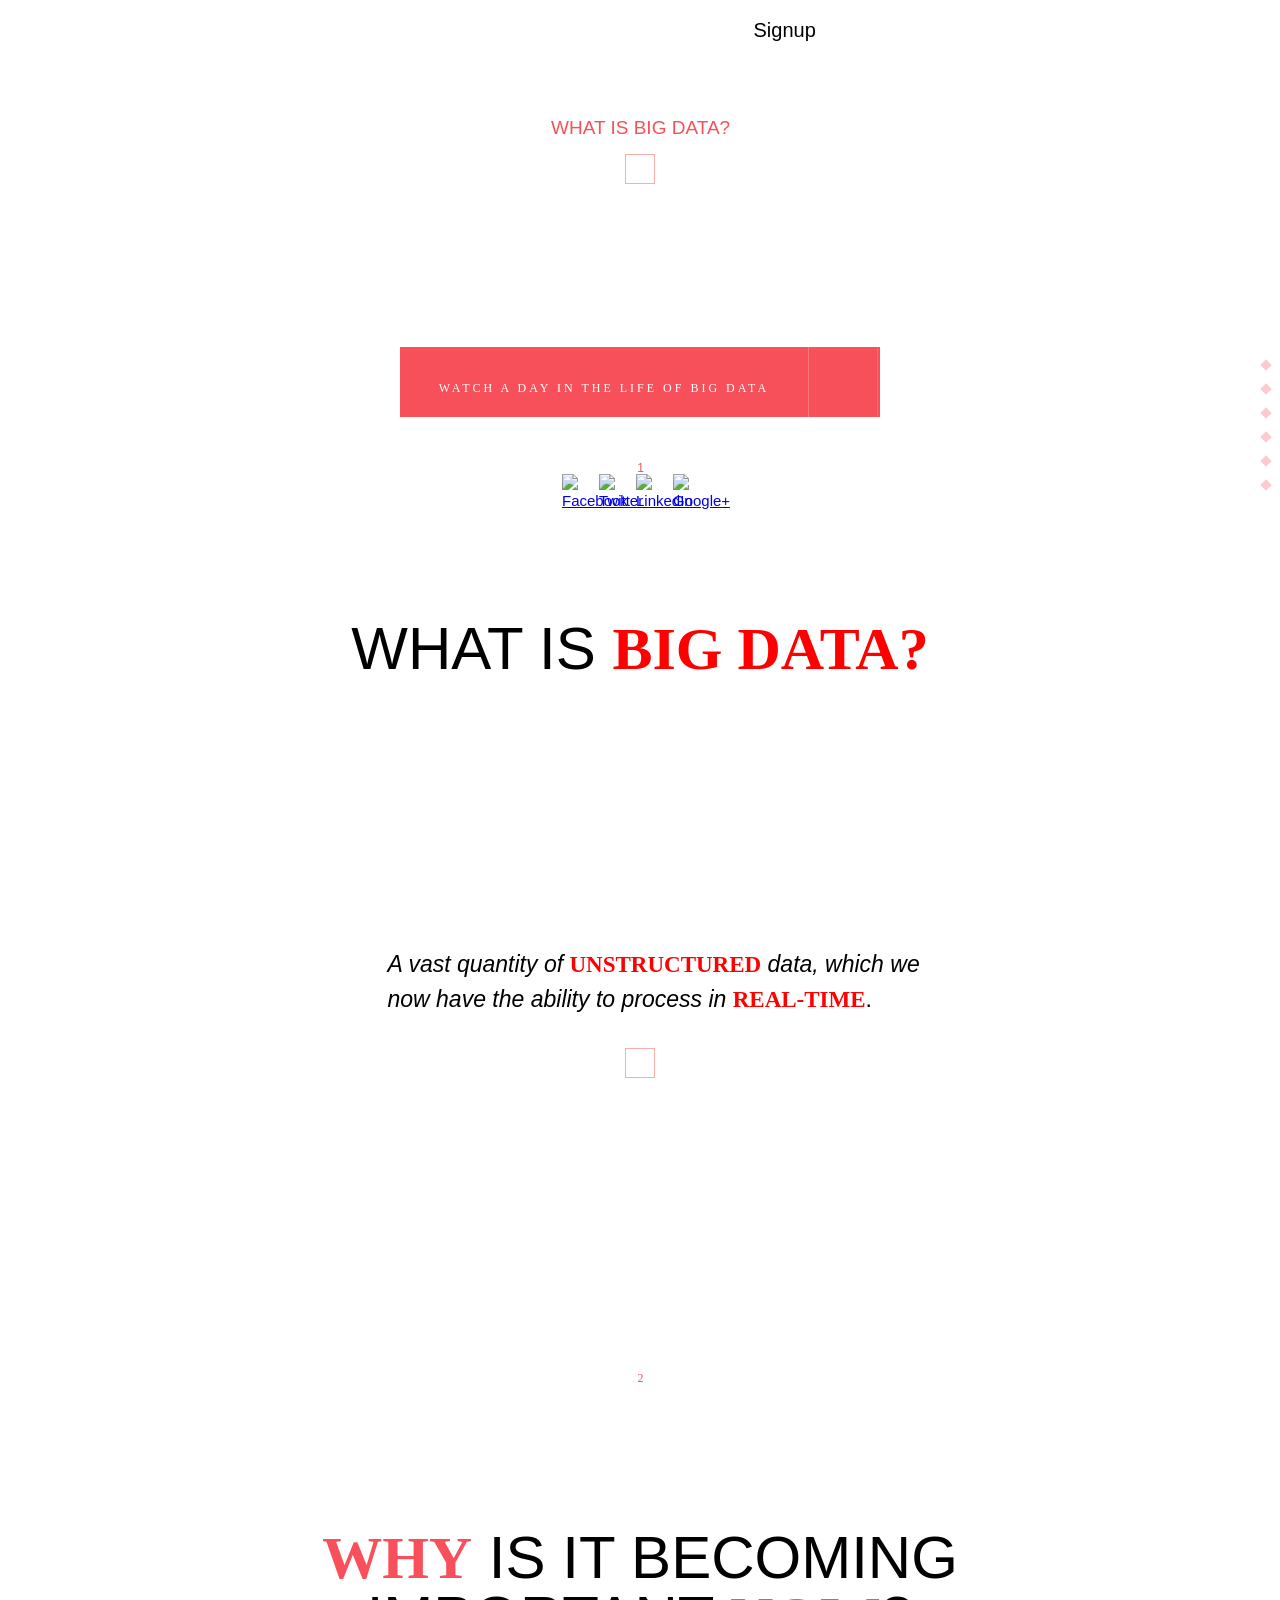
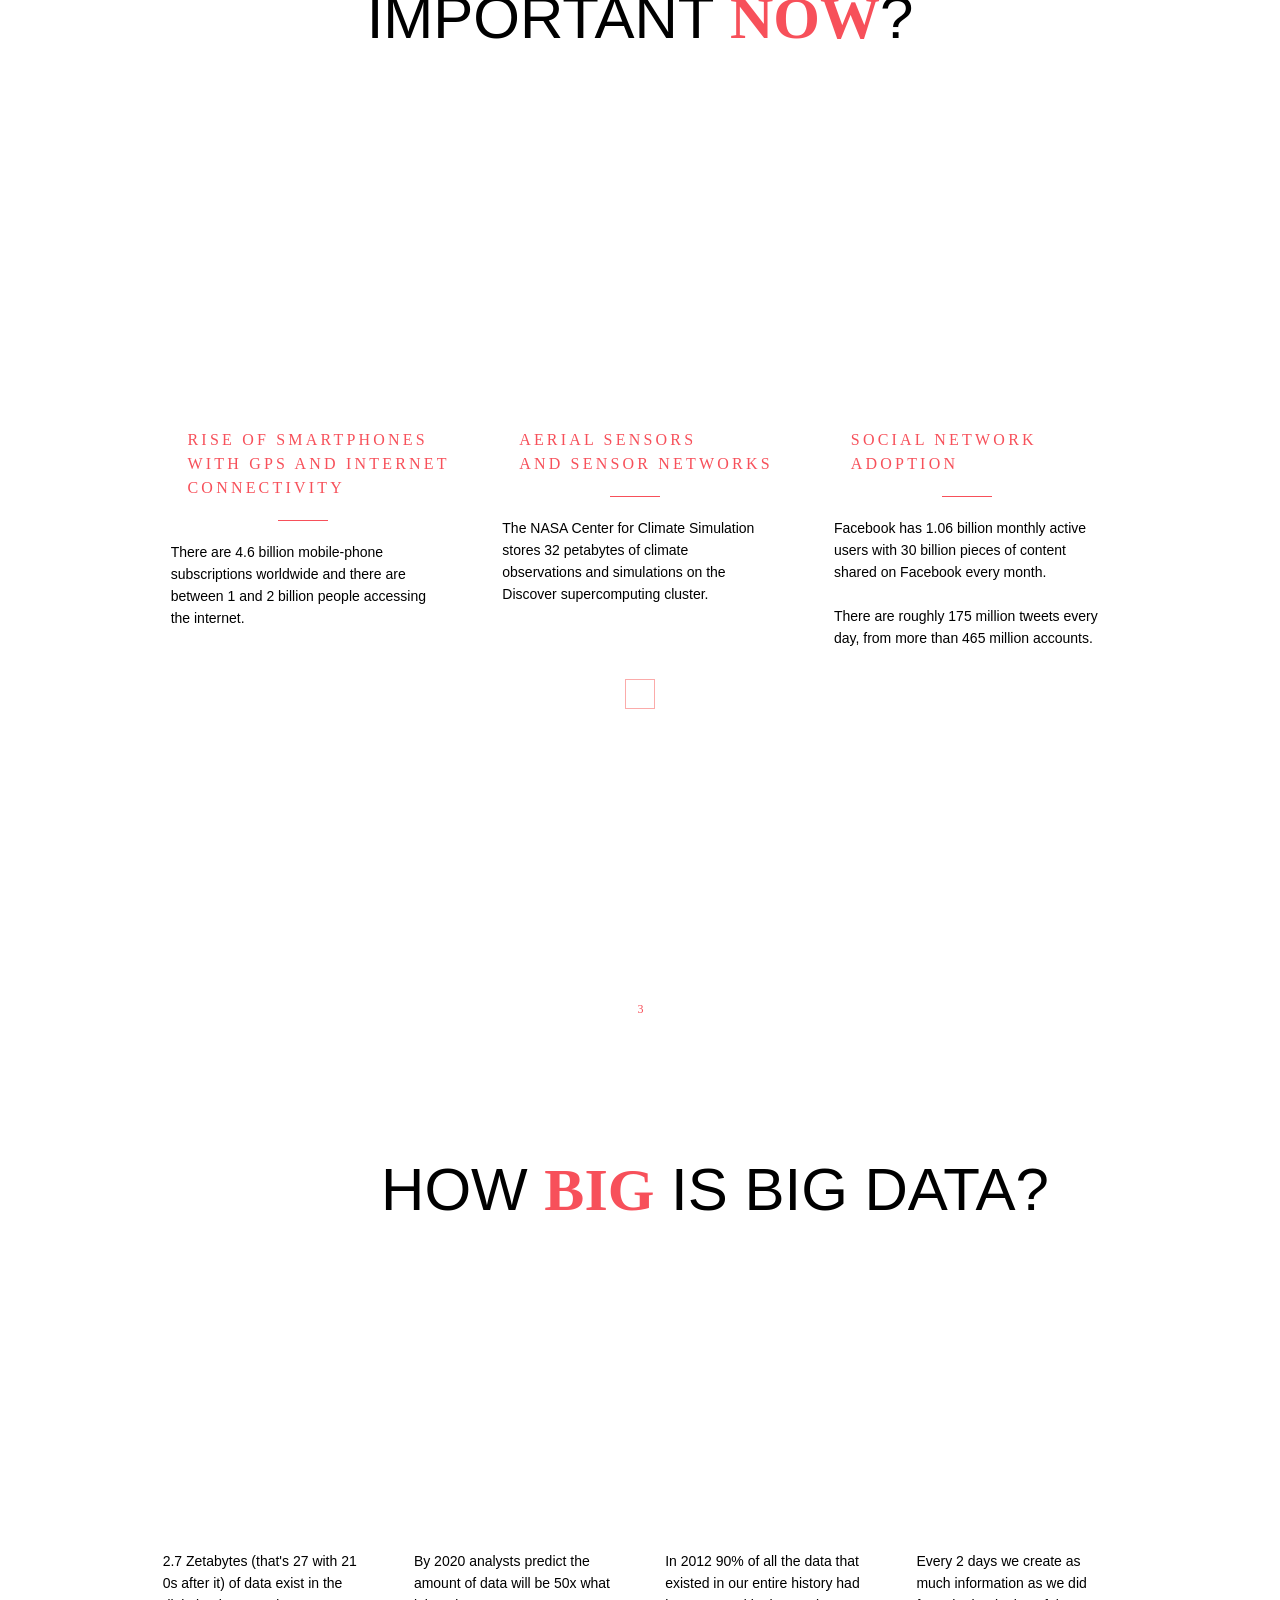
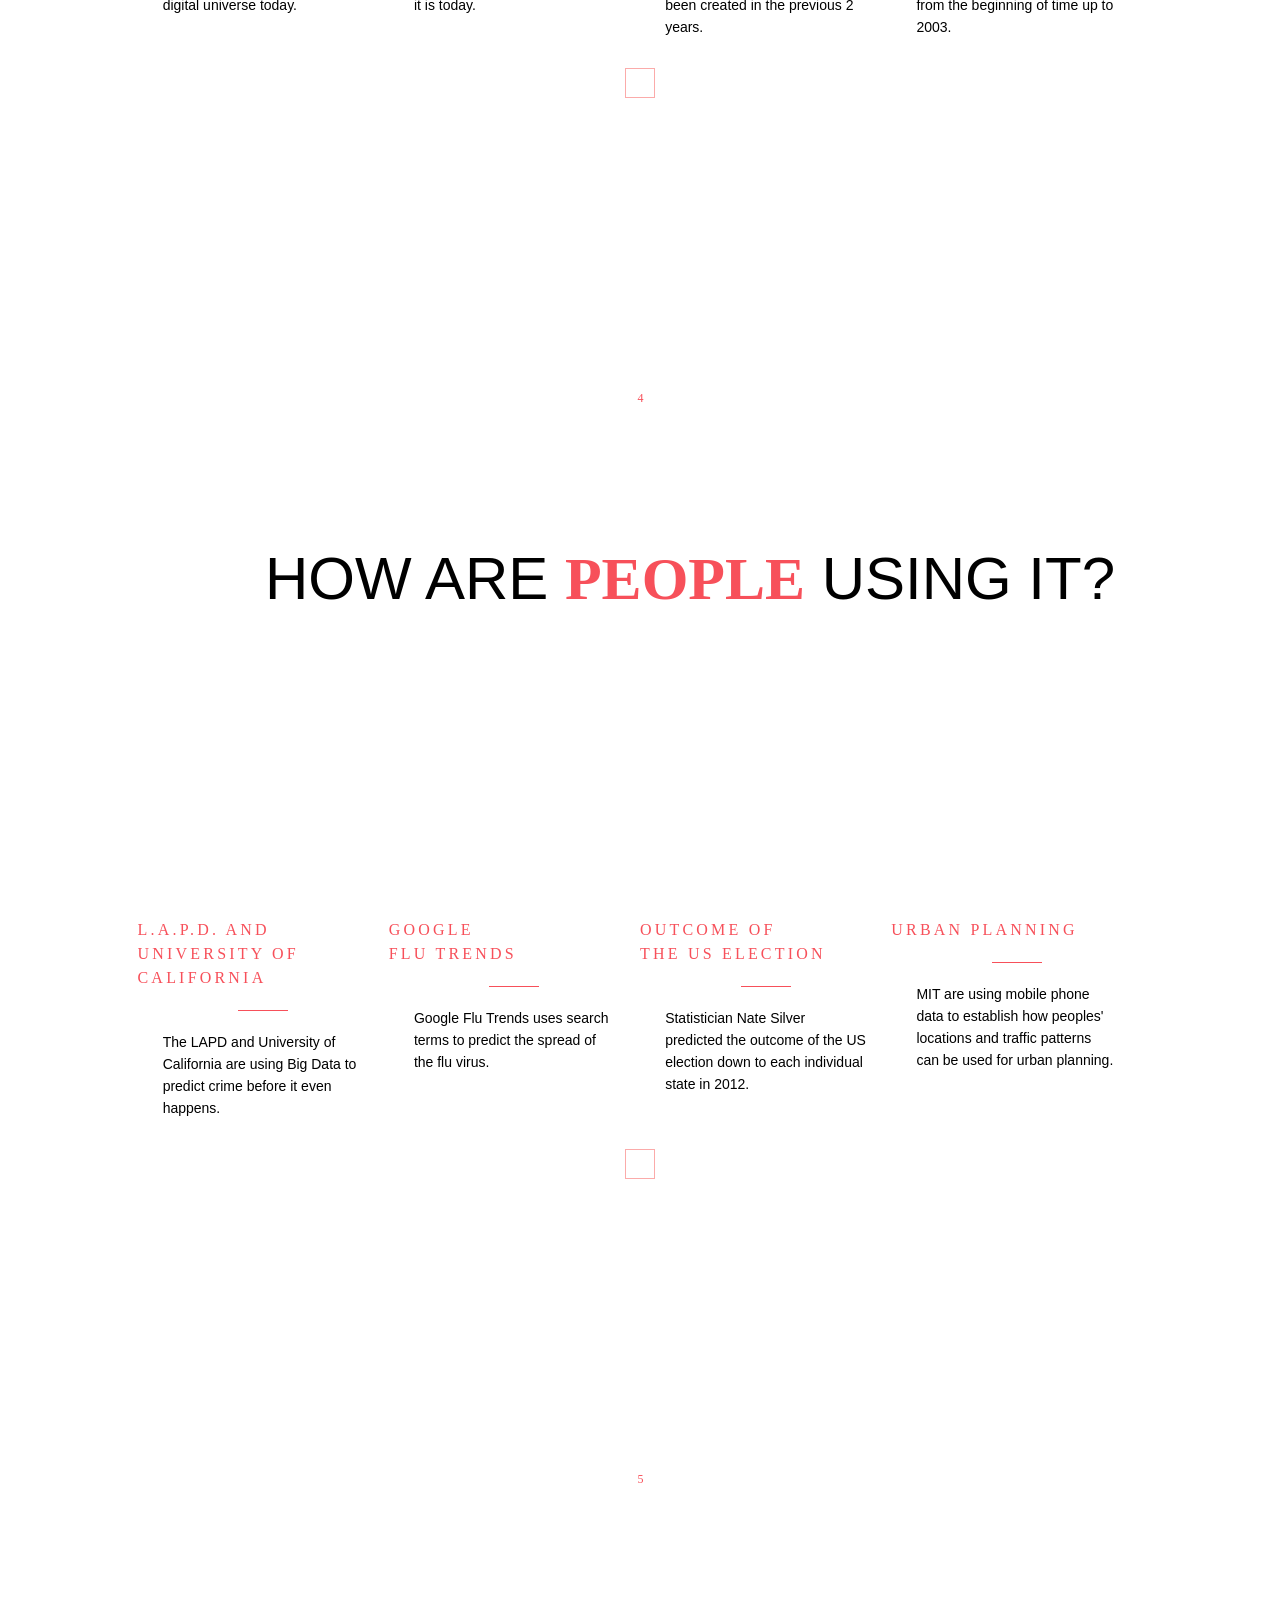
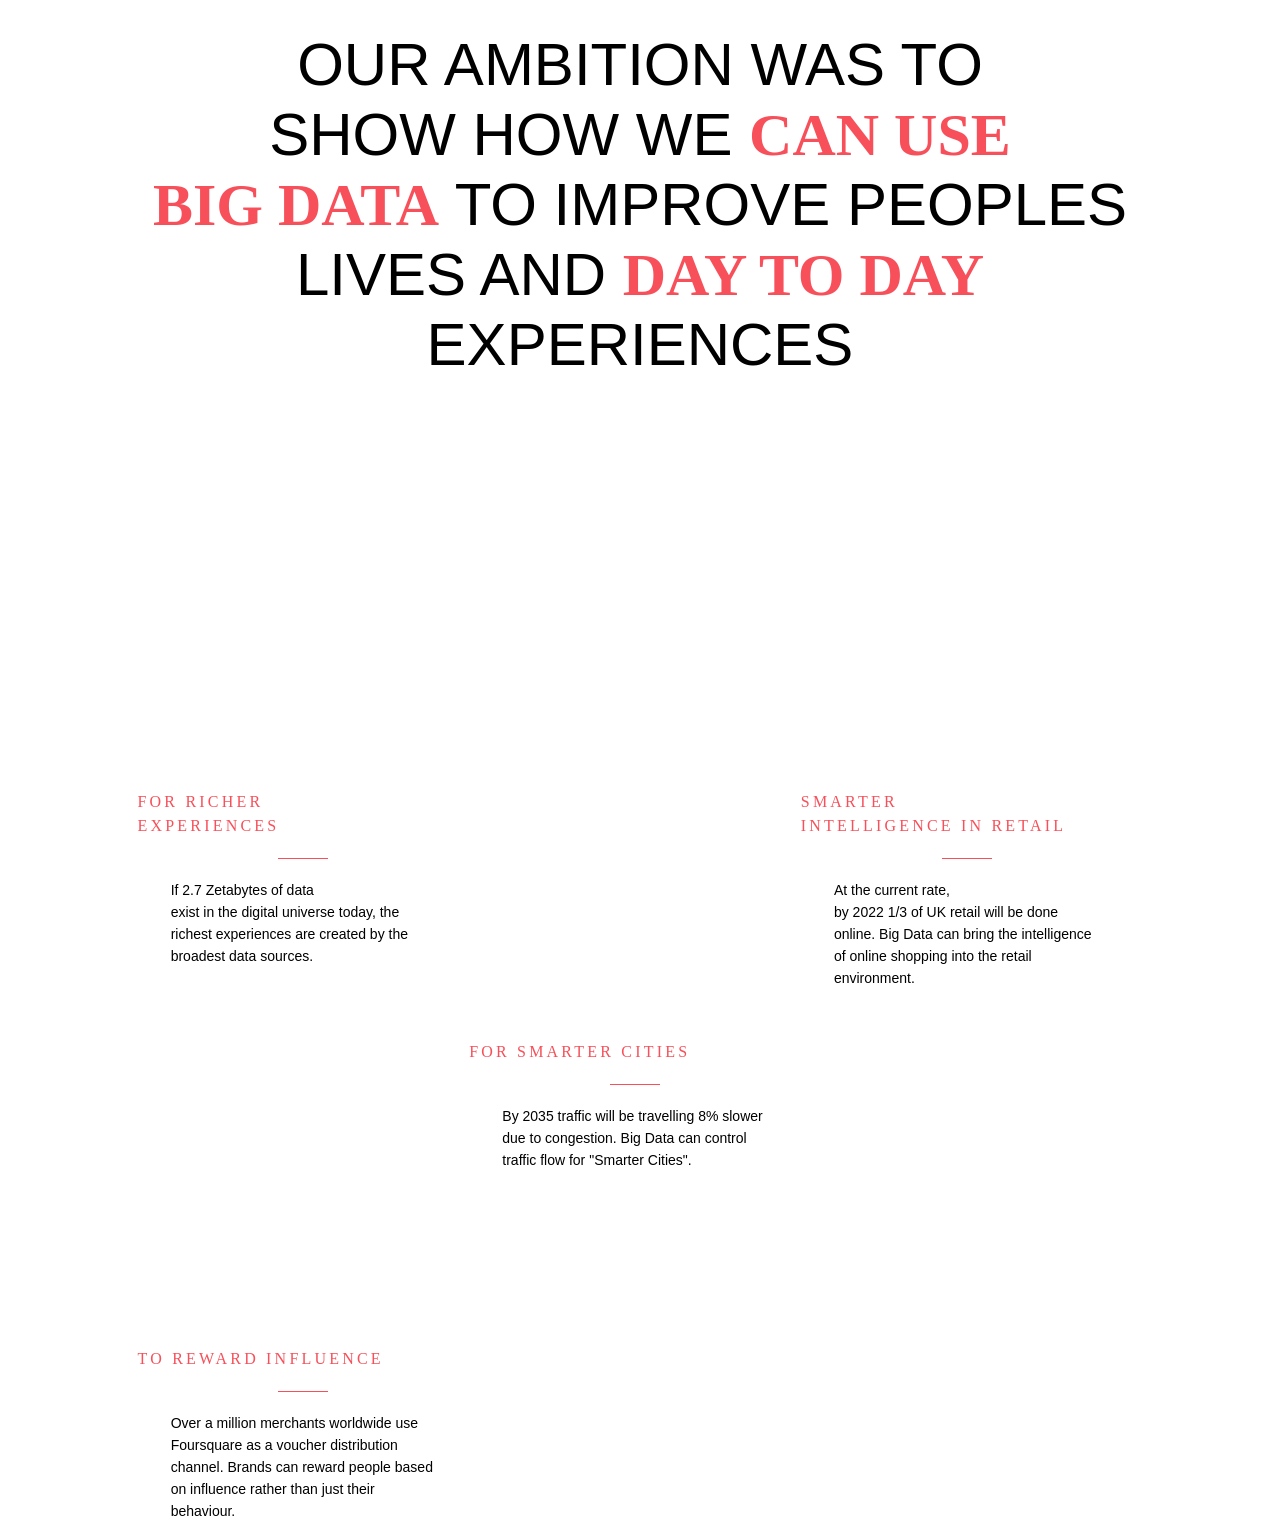
==== commit 5d127ddd: "js changes" ====
--- a/index.html
+++ b/index.html
@@ -1,2444 +1,2443 @@
-﻿<!DOCTYPE html>
-
-<html lang="en" xmlns="http://www.w3.org/1999/xhtml">
-<head>
-    <meta charset="utf-8" />
-    <title></title>
-    <style>
-    #main {
-    min-width: 1005px;
-    background: url('http://adayinbigdata.com/img/bg-redline.png') repeat-y center;
-    background-size: 1px;
-}
-.collapsfix {
-    overflow: hidden;
-    overflow-x: hidden;
-    overflow-y: hidden;
-}
-.relative {
-    position: relative;
-}
-
-    article, aside, details, figcaption, figure, footer, header, hgroup, main, nav, section, summary {
-    display: block;
-}
-#main>.pagination {
-    position: fixed;
-    right: 6px;
-    top: 50%;
-    margin-top: -116px;
-    z-index: 1;
-}
-article, aside, details, figcaption, figure, footer, header, hgroup, main, nav, section, summary {
-    display: block;
-}
-.ul-nostyle {
-    padding: 0px 0px 0px 0px;
-    padding-top: 0px;
-    padding-right: 0px;
-    padding-bottom: 0px;
-    padding-left: 0px;
-    list-style: none;
-    list-style-position: initial;
-    list-style-image: initial;
-    list-style-type: none;
-}
-
-.pagination>ul>li>a>span:hover{
-    opacity:1;
-}
-dl, menu, ol, ul {
-    margin: 1em 0;
-}
-ul {
-    display: block;
-    margin-block-start: 1em;
-    margin-block-end: 1em;
-    margin-inline-start: 0px;
-    margin-inline-end: 0px;
-    padding-inline-start: 40px;
-
-}
-li {
-    display: list-item;
-    text-align: -webkit-match-parent;
-}
-element.style {
-    background: rgb(255, 255, 255);
-    background-image: initial;
-    background-position-x: initial;
-    background-position-y: initial;
-    background-size: initial;
-    background-repeat-x: initial;
-    background-repeat-y: initial;
-    background-attachment: initial;
-    background-origin: initial;
-    background-clip: initial;
-    background-color: rgb(255, 255, 255);
-}
-#main>.pagination>ul>li>a {
-    display: block;
-    height: 10px;
-    width: 10px;
-    padding: 12px 12px 12px 12px;
-}
-a, a:hover, a:active, a:focus {
-    outline: 0;
-    outline-color: initial;
-    outline-style: initial;
-    outline-width: 0px;
-}
-a:-webkit-any-link {
-    color: -webkit-link;
-    cursor: pointer;
-    text-decoration: underline;
-}
-#main>.pagination>ul>li>a>span {
-    display: block;
-    height: 8px;
-    width: 8px;
-    background-color: #f7505a;
-    opacity: 0.3;
-    -webkit-transform: rotate(45deg);
-    }
-    
-
-header>.logo {
-    height: 78px;
-    width: 227px;
-    background: url('http://adayinbigdata.com/img/logo-ogilvyone@2x.png') no-repeat;
-    background-size: contain;
-    margin: 15px auto 15px auto;
-    margin-top: 15px;
-    margin-right: auto;
-    margin-bottom: 15px;
-    margin-left: auto;
-}
-header>.video {
-    width: 100%;
-    /* height: 500px; */
-    background: url('http://adayinbigdata.com/img/bg-video.jpg') no-repeat center top;
-    background-size: cover;
-    color: #FFF;
-}
-
-
-header>.video>#youtube {
-    opacity: 0;
-    background: rgba(0, 0, 0, 0.6);
-    background-image: initial;
-    background-position-x: initial;
-    background-position-y: initial;
-    background-size: initial;
-    background-repeat-x: initial;
-    background-repeat-y: initial;
-    background-attachment: initial;
-    background-origin: initial;
-    background-clip: initial;
-    background-color: rgba(0, 0, 0, 0.6);
-}
-header>.video>#youtube>.close {
-    width: 40px;
-    height: 40px;
-    top: 40px;
-    right: 0px;
-}
-
-.absolute {
-    position: absolute;
-}
-header>.video>#youtube>.close>a {
-    display: block;
-    opacity: 1;
-    width: 40px;
-    height: 40px;
-    background: url('http://adayinbigdata.com/img/close@2x.png') no-repeat center;
-    background-color: #f7505a;
-    background-size: 40px;
-}
-
-
-a:-webkit-any-link {
-    color: -webkit-link;
-    cursor: pointer;
-    text-decoration: underline;
-}
-
-header>.video>.description {
-    width: 520px;
-     margin-top: 100px; 
-    margin-left: -260px;
-    text-align: center;
-}
-.proximaBold {
-    font-family: 'proxima_nova_rgbold','Times New Roman',Arial, Helvetica, sans-serif;
-}
-h1 {
-    /* font-size: 2em; */
-    /* margin: 0.67em 0; */
-    font-weight: normal;
-}
-header>.video>.description>h1 {
-    font-size: 90px;
-    line-height: 90px;
-    margin: 0px 0px 0px 0px;
-    letter-spacing: 0.12em;
-}
-header>.video>.description>h2 {
-    font-size: 29px;
-    line-height: 29px;
-    margin: 0px 0px 0px 0px;
-    letter-spacing: 0.08em;
-}
-
-header>.video>.description>h2 {
-    /* font-size: 36px; */
-    /* line-height: 35px; */
-    /* margin: 15px 0px 0px 0px; */
-    /* letter-spacing: 0.12em; */
-    -webkit-font-smoothing: antialiased;
-}
-.proximaLite {
-    font-family: 'proxima_novalight',Arial, Helvetica, sans-serif;
-}
-h2 {
-    /* font-size: 1.5em; */
-    /* margin: 0.83em 0; */
-    font-weight: normal;
-}
-header>.video>.description>.play {
-    text-decoration: none;
-    text-decoration-line: none;
-    text-decoration-style: initial;
-    text-decoration-color: initial;
-    color: #FFF;
-    display: block;
-    height: 70px;
-    width: 480px;
-    margin: 20px auto 20px auto;
-    margin-top: 20px;
-    margin-right: auto;
-    margin-bottom: 20px;
-    margin-left: auto;
-}
-header>.video>.description>.play {
-    /* text-decoration: none; */
-    /* color: #FFF; */
-    /* display: block; */
-    /* height: 70px; */
-    /* width: 650px; */
-    /* margin: 40px auto 40px auto; */
-    background: #f7505a;
-    background-image: initial;
-    background-position-x: initial;
-    background-position-y: initial;
-    background-size: initial;
-    background-repeat-x: initial;
-    background-repeat-y: initial;
-    background-attachment: initial;
-    background-origin: initial;
-    background-clip: initial;
-    background-color: rgb(247, 80, 90);
-}
-
-.proximaBold {
-    font-family: 'proxima_nova_rgbold','Times New Roman',Arial, Helvetica, sans-serif;
-}
-a, a:hover, a:active, a:focus {
-    outline: 0;
-    outline-color: initial;
-    outline-style: initial;
-    outline-width: 0px;
-}
-span:hover{
-    opacity:2;
-}
-.clearfix:before, .clearfix:after {
-    content: " ";
-    display: table;
-}
-#main>header>.video>.description>.play>.cta {
-    width: 408px;
-    font-size: 12px;
-}
-#main>header>.video>.description>.play>.cta {
-    /* width: 578px; */
-    /* font-size: 16px; */
-    text-transform: uppercase;
-    line-height: 72px;
-    letter-spacing: 0.25em;
-    -webkit-font-smoothing: antialiased;
-}
-
-.floatL {
-    float: left;
-}
-header>.video>.description>.play>.playIco {
-    display: block;
-    width: 70px;
-    height: 70px;
-   
-    background: url('http://adayinbigdata.com/img/play-ico.png') center no-repeat;
-    border-right: solid 1px #f86c6f;
-}
-
-header>.video>.description>.play>.playIco {
-    /* display: block; */
-    /* width: 70px; */
-    /* height: 70px; */
-    /* background: url(../img/play-ico.png) center no-repeat; */
-    border-left: solid 1px #fc7980;
-}
-
-.clearfix:after {
-    clear: both;
-}
-
-header>.video>.description>.share {
-    width: 140px;
-    margin: auto;
-}
-.clearfix:before, .clearfix:after {
-    content: " ";
-    display: table;
-}
-header>.video>.description>.share>h3 {
-    width: 136px;
-    font-size: 12px;
-    line-height: 16px;
-    margin: auto;
-    margin-top: auto;
-    margin-right: auto;
-    margin-bottom: auto;
-    margin-left: auto;
-    text-align: center;
-    letter-spacing: 0.3em;
-}
-h3 {
-    /* font-size: 1.17em; */
-    /* margin: 1em 0; */
-    font-weight: normal;
-}
-
-header>.video>.description>.share>h3>.line {
-    display: block;
-    width: 20px;
-    height: 1px;
-    margin-top: 5%;
-    border-top: solid 1px #FFF;
-    border-top-width: 1px;
-    border-top-style: solid;
-    border-top-color: rgb(255, 255, 255);
-}
-header>.video>.description>.share>h3>.title {
-    margin: auto 18px auto 18px;
-    margin-top: auto;
-    margin-right: 18px;
-    margin-bottom: auto;
-    margin-left: 18px;
-}
-header>.video>.description>.share>h3>.line {
-    display: block;
-    width: 20px;
-    height: 1px;
-    margin-top: 5%;
-    border-top: solid 1px #FFF;
-    border-top-width: 1px;
-    border-top-style: solid;
-    border-top-color: rgb(255, 255, 255);
-}
-.clearfix:after {
-    clear: both;
-}
-
-.clearfix:before, .clearfix:after {
-    content: " ";
-    display: table;
-}
-header>.video>.description>.share>ul {
-    margin-left: -8px;
-    margin-bottom: 0px;
-}
-.ul-nostyle {
-    padding: 0px 0px 0px 0px;
-    padding-top: 0px;
-    padding-right: 0px;
-    padding-bottom: 0px;
-    padding-left: 0px;
-    list-style: none;
-    list-style-position: initial;
-    list-style-image: initial;
-    list-style-type: none;
-}
-
-header>.video>.description>.share>ul>li {
-    width: 25%;
-}
-header>.video>.description>.share>ul>li>a {
-    display: block;
-    width: 30px;
-    height: 30px;
-    border-radius: 15px;
-}
-
-
-header>.video>.description>.share>ul>li>a>img {
-    margin-top: 6px;
-    text-align: center;
-}
-
-img {
-    vertical-align: middle;
-}
-img {
-    border: 0;
-    border-top-color: initial;
-    border-top-style: initial;
-    border-top-width: 0px;
-    border-right-color: initial;
-    border-right-style: initial;
-    border-right-width: 0px;
-    border-bottom-color: initial;
-    border-bottom-style: initial;
-    border-bottom-width: 0px;
-    border-left-color: initial;
-    border-left-style: initial;
-    border-left-width: 0px;
-    border-image-source: initial;
-    border-image-slice: initial;
-    border-image-width: initial;
-    border-image-outset: initial;
-    border-image-repeat: initial;
-}
-header>.video>.description>.share>ul>li {
-    width: 25%;
-}
-.floatL {
-    float: left;
-}
-
-li {
-    display: list-item;
-    text-align: -webkit-match-parent;
-}
-header>.video>.description>.share>ul>li>a {
-    display: block;
-    width: 30px;
-    height: 30px;
-    border-radius: 15px;
-}
-
-
-header>.video>.description>.share>ul>li>a>img {
-    margin-top: 6px;
-    text-align: center;
-}
-
-img {
-    vertical-align: middle;
-}
-img {
-    border: 0;
-    border-top-color: initial;
-    border-top-style: initial;
-    border-top-width: 0px;
-    border-right-color: initial;
-    border-right-style: initial;
-    border-right-width: 0px;
-    border-bottom-color: initial;
-    border-bottom-style: initial;
-    border-bottom-width: 0px;
-    border-left-color: initial;
-    border-left-style: initial;
-    border-left-width: 0px;
-    border-image-source: initial;
-    border-image-slice: initial;
-    border-image-width: initial;
-    border-image-outset: initial;
-    border-image-repeat: initial;
-}
-img[Attributes Style] {
-    width: 18px;
-    height: 18px;
-}
-header>.video>.description>.share>ul>li {
-    width: 25%;
-}
-header>.video>.description>.share>ul>li>a {
-    display: block;
-    width: 30px;
-    height: 30px;
-    border-radius: 15px;
-}
-a, a:hover, a:active, a:focus {
-    outline: 0;
-}
-header>.video>.description>.share>ul>li>a>img {
-    margin-top: 6px;
-    text-align: center;
-}
-img {
-    vertical-align: middle;
-}
-img {
-    border-top-color: initial;
-    border-top-style: initial;
-    border-top-width: 0px;
-    border-right-color: initial;
-    border-right-style: initial;
-    border-right-width: 0px;
-    border-bottom-color: initial;
-    border-bottom-style: initial;
-    border-bottom-width: 0px;
-    border-left-color: initial;
-    border-left-style: initial;
-    border-left-width: 0px;
-    border-image-source: initial;
-    border-image-slice: initial;
-    border-image-width: initial;
-    border-image-outset: initial;
-    border-image-repeat: initial;
-   
-}
-img[Attributes Style] {
-    width: 18px;
-    height: 18px;
-}
-header>.video>.description>.share>ul>li {
-    width: 25%;
-}
-header>.video>.description>.share>ul>li>a {
-    display: block;
-    width: 30px;
-    height: 30px;
-    border-radius: 15px;
-}
-a:-webkit-any-link {
-    color: -webkit-link;
-    cursor: pointer;
-    text-decoration: underline;
-    text-decoration-line: underline;
-    text-decoration-style: initial;
-    text-decoration-color: initial;
-}
-header>.video>.description>.share>ul>li>a>img {
-    margin-top: 6px;
-    text-align: center;
-}
-img {
-    vertical-align: middle;
-}
-img {
-    border: 0;
-    border-top-color: initial;
-    border-top-style: initial;
-    border-top-width: 0px;
-    border-right-color: initial;
-    border-right-style: initial;
-    border-right-width: 0px;
-    border-bottom-color: initial;
-    border-bottom-style: initial;
-    border-bottom-width: 0px;
-    border-left-color: initial;
-    border-left-style: initial;
-    border-left-width: 0px;
-    border-image-source: initial;
-    border-image-slice: initial;
-    border-image-width: initial;
-    border-image-outset: initial;
-    border-image-repeat: initial;
-}
-
-img[Attributes Style] {
-    width: 18px;
-    height: 18px;
-}
-.clearfix:after {
-    clear: both;
-}
-.clearfix:before, .clearfix:after {
-    content: " ";
-    display: table;
-}
-
-
-    
-.scroll1{
-    width:194px;
-    height:90px;
-    margin-top:15px;
-    margin-right:auto;
-    margin-bottom:15px;
-    margin-left:auto;
-    padding:30px auto 30px auto;
-    background-image:none;
-    background-attachment:scroll;
-    background-repeat:repeat;
-    background-position-x:0%;
-    overflow:hidden;
-    
-
-
-background-position-y
-:
-0%;
-
-
-background-size
-:
-auto;
-
-
-background-origin
-:
-padding-box;
-
-
-background-clip
-:
-border-box;
-
-
-background-color
-:
-
-#fff;
-
-}
-.scroll1 a{
-    display:block; height:30px; width:30px;  background:url('http://adayinbigdata.com/img/down@2x.png') center bottom no-repeat; background-size:30px; margin:auto; border:solid 1px #fbabaa;
-}
-.scroll1 a:hover{background:url('http://adayinbigdata.com/img/down@2x.png') center top no-repeat; background-size:30px; border:solid 1px #f7505a;}
-.scroll1txt{
-    color:#f7505a;
-    font-size:19px;
-    margin-top:12px;
-    margin-right:0px;
-    margin-bottom:19px;
-    margin-left:8px;
-    line-height:15px;
-    text-transform:uppercase;
-}
-.number div{
-    margin:250px auto 0px auto;
-    width:42px;
-    height:41px;
-    background:url('http://adayinbigdata.com/img/bg-numbers.png') no-repeat;
-    font-size:12px;
-    line-height:41px;
-    overflow:hidden;
-    padding-left:1px;
-    text-align:center;
-    color:#f7505a;
-}
-#whatisbigdata{
-    margin:auto;
-    background-image: initial;
-    background-position-x: initial;
-    background-position-y: initial;
-    background-size: initial;
-    background-repeat-x: initial;
-    background-repeat-y: initial;
-    background-attachment: initial;
-    background-origin: initial;
-    background-clip: initial;
-    background-color: rgb(255, 255, 255);}
-    .collapsfix{
-     overflow:hidden;
-	}
-    .sectionPadding{
-     padding-top:80px;
-     padding-bottom:30px;
-	}
-    section,article{
-     display:block;
-	}
-    #howpeople>h1{
-     margin-left:100px;
-	}
-    #howbig>h1{
-     margin-left:150px;
-	}
-    
-    section>h1 {
-    font-size: 60px;
-    line-height: 60px;
-    text-align:center;
-    opacity: 1;
-    transform: matrix(1,0,0,1,0,0);
-
-
-    text-transform: uppercase;
-    }
-    .proximaLite {
-    font-family: 'proxima_novalight',Arial, Helvetica, sans-serif;
-}
-h1 {
- 
-    font-weight: normal;
-}
-:-webkit-any(article,aside,nav,section) h1 {
-    font-size: 1.5em;
-    margin-block-start: 0.83em;
-    margin-block-end: 0.83em;
-}
-h1 {
-    display: block;
-    font-size: 2em;
-    margin-block-start: 0.67em;
-    margin-block-end: 0.67em;
-    margin-inline-start: 0px;
-    margin-inline-end: 0px;
-    font-weight: bold;
-    margin-left:50px;
-}
-#whatisbigdata>figure{ margin-top:40px; width:100%; height:178px; background:url('http://adayinbigdata.com/img/tetris.gif') no-repeat bottom; background-size:965px;}
-figure,footer{
-display:block;
-}#whatisbigdata>p{ font-size:23px; margin:40px auto 0px 250px;}
-p {
-    display: block;
-    margin-block-start: 1em;
-    margin-block-end: 1em;
-    margin-inline-start: 0px;
-    margin-inline-end: 0px;
-}
-.scroll{
-    width: 194px;
-    height: 60px;
-    margin: 0px auto 20px auto;
-    color: #f7505a;
-    font-size: 12px;
-    background: #FFF;
-}
-.collapsfix {
-    overflow: hidden;
-}
-.proximaBold {
-    font-family: 'proxima_nova_rgbold','Times New Roman',Arial, Helvetica, sans-serif;
-}
-div {
-    display: block;
-}
-.scroll>.next>a {
-    display: block;
-    height: 30px;
-    width: 30px;
-    background: url('http://adayinbigdata.com/img/down@2x.png') center bottom no-repeat;
-    background-size: 30px;
-    margin: auto;
-    border: solid 1px #fbabaa;
-}
-a, a:hover, a:active, a:focus {
-    outline: 0;
-    transition: all 0.3s ease-out 0s;
-}
-a:-webkit-any-link {
-    color: -webkit-link;
-    cursor: pointer;
-    text-decoration: underline;
-}
-.proximaBold {
-    font-family: 'proxima_nova_rgbold','Times New Roman',Arial, Helvetica, sans-serif;
-}
-div {
-    display: block;
-}
-.number>div {
-    margin: 250px auto 0px auto;
-    width: 42px;
-    height: 41px;
-    background: url('http://adayinbigdata.com/img/bg-numbers.png') no-repeat;
-    font-size: 12px;
-    line-height: 41px;
-    overflow: hidden;
-    padding-left: 1px;
-    text-align: center;
-    color: #f7505a;
-}
-div {
-    display: block;
-}
-#whynow {
-    margin: auto;
-    background: #FFF;
-}
-.collapsfix {
-    overflow: hidden;
-}
-.sectionPadding {
-    padding-top: 80px;
-    padding-bottom: 30px;
-}
-.mainWidth {
-    width: 1005px;
-}
-section, summary {
-    display: block;
-}
-
-.proximaLite {
-    font-family: 'proxima_novalight',Arial, Helvetica, sans-serif;
-}
-h1 {
-    /* font-size: 2em; */
-    /* margin: 0.67em 0; */
-    font-weight: normal;
-}
-:-webkit-any(article,aside,nav,section) h1 {
-   
-    margin-block-start: 0.83em;
-    margin-block-end: 0.83em;
-}
-h1 {
-    display: block;
-    }
-    section strong {
-    color: #f7505a;
-    font-family: 'proxima_nova_rgbold','Times New Roman',Arial, Helvetica, sans-serif;
-}
-b, strong {
-    font-weight: normal;
-}
-section strong {
-    color: #f7505a;
-    font-family: 'proxima_nova_rgbold','Times New Roman',Arial, Helvetica, sans-serif;
-}
-b, strong {
-    font-weight: normal;
-}
-div {
-    display: block;
-}
-.clearfix:before, .clearfix:after {
-    content: " ";
-    display: table;
-}
-
-#whynow>.clearfix>.cul>.img01 {
-    background: url('http://adayinbigdata.com/img/s02-cul01-smartphoneswithgps.png') center no-repeat, url('http://adayinbigdata.com/img/bg-red-noise.png');
-}
-#whynow>.clearfix>.cul>figure {
-    width: 230px;
-    height: 230px;
-    margin: auto;
-    border-radius: 50%;
-}
-figure {
-    margin: 0;
-}
-figure, footer, header, hgroup, main, nav, section, summary {
-    display: block;
-}
-figure {
-   opacity:1;
-   
-   transform:matrix(1,0,0,1,0,0);
-    margin-block-start: 1em;
-    margin-block-end: 1em;
-    margin-inline-start: 40px;
-    margin-inline-end: 40px;
-}
-
-.proximaBold {
-    font-family: 'proxima_nova_rgbold','Times New Roman',Arial, Helvetica, sans-serif;
-}
-h2 {
-    
-    margin: 0.83em 0;
-    font-weight: normal;
-}
-
-h2 {
-    display: block;
-    
-    margin-block-start: 0.83em;
-    margin-block-end: 0.83em;
-    margin-inline-start: 0px;
-    margin-inline-end: 0px;
-    
-}
-#whynow>.clearfix>.cul>.line {
-    margin: 20px auto 20px auto;
-    width: 50px;
-    height: 1px;
-    background: #f7505a url('http://adayinbigdata.com/img/bg-redline.png');
-    background-position-x: initial;
-    background-position-y: initial;
-    background-size: initial;
-    background-repeat-x: initial;
-    background-repeat-y: initial;
-    background-attachment: initial;
-    background-origin: initial;
-    background-clip: initial;
-    background-color: rgb(247, 80, 90);
-}
-#whynow>.clearfix>.cul>p {
-    font-size: 14px;
-    line-height: 22px;
-    width: 80%;
-    margin: auto;
-}
-
-
-p {
-    display: block;
-    margin-block-start: 1em;
-    margin-block-end: 1em;
-    margin-inline-start: 0px;
-    margin-inline-end: 0px;
-}
-
-div {
-    display: block;
-}
-#whynow>.clearfix>.cul {
-    width: 33%;
-    margin-top: 60px;
-   
-}
-.floatL {
-    float: left;
-}
-#whynow>.clearfix>.cul>.img02 {
-    background: url('http://adayinbigdata.com/img/s02-cul02-aerialsensors.png') center no-repeat, url('http://adayinbigdata.com/img/bg-red-noise.png');
-}
-#whynow>.clearfix>.cul>figure {
-    width: 230px;
-    height: 230px;
-    margin: auto;
-    border-radius: 50%;
-}
-figure {
-    
-    margin-block-start: 1em;
-    margin-block-end: 1em;
-    margin-inline-start: 40px;
-    margin-inline-end: 40px;
-}
-#whynow>.clearfix>.cul>h2 {
-    font-size: 16px;
-    text-transform: uppercase;
-    color: #f7505a;
-    letter-spacing: 0.2em;
-    margin-top: 40px;
-    margin-left:50px;
-}
-.proximaBold {
-    font-family: 'proxima_nova_rgbold','Times New Roman',Arial, Helvetica, sans-serif;
-}
-h2 {
-    margin: 0.83em 0;
-    font-weight: normal;
-}
-
-h2 {
-    display: block;
-    margin-block-start: 0.83em;
-    margin-block-end: 0.83em;
-    margin-inline-start: 0px;
-    margin-inline-end: 0px;
-    
-}
-
-
-p {
-    display: block;
-    margin-block-start: 1em;
-    margin-block-end: 1em;
-    margin-inline-start: 0px;
-    margin-inline-end: 0px;
-}
-
-.floatL {
-    float: left;
-}
-#whynow>.clearfix>.cul>.img03 {
-    background: url('http://adayinbigdata.com/img/s02-cul03-socialnetwork.png') center no-repeat, url('http://adayinbigdata.com/img/bg-red-noise.png');
-}
-#whynow>.clearfix>.cul>figure {
-    width: 230px;
-    height: 230px;
-    margin: auto;
-    border-radius: 50%;
-}
-figure {
-    display: block;
-    margin-block-start: 1em;
-    margin-block-end: 1em;
-    margin-inline-start: 40px;
-    margin-inline-end: 40px;
-}
-
-h2 {
-    
-    margin: 0.83em 0;
-    font-weight: normal;
-}
-
-h2 {
-    display: block;
-    
-    margin-block-start: 0.83em;
-    margin-block-end: 0.83em;
-    margin-inline-start: 0px;
-    margin-inline-end: 0px;
-    font-weight: bold;
-}
-#whynow>.clearfix>.cul>p {
-    font-size: 14px;
-    line-height: 22px;
-    width: 80%;
-    margin: auto;
-}
-p {
-    display: block;
-    margin-block-start: 1em;
-    margin-block-end: 1em;
-    margin-inline-start: 0px;
-    margin-inline-end: 0px;
-}
-.clearfix:after {
-    clear: both;
-}
-.clearfix:before, .clearfix:after {
-    content: " ";
-    display: table;
-}
-#howbig {
-    margin: auto;
-    background: #FFF;
-    background-image: initial;
-    background-position-x: initial;
-    background-position-y: initial;
-    background-size: initial;
-    background-repeat-x: initial;
-    background-repeat-y: initial;
-    background-attachment: initial;
-    background-origin: initial;
-    background-clip: initial;
-    background-color: rgb(255, 255, 255);
-}
-
-.collapsfix {
-    overflow: hidden;
-}
-.sectionPadding {
-    padding-top: 80px;
-    padding-bottom: 30px;
-}
-.mainWidth {
-    width: 1005px;
-}
-article, aside, details, figcaption, figure, footer, header, hgroup, main, nav, section, summary {
-    display: block;
-}
-
-.proximaLite {
-    font-family: 'proxima_novalight',Arial, Helvetica, sans-serif;
-}
-h1 {
-    /* font-size: 2em; */
-    /* margin: 0.67em 0; */
-    font-weight: normal;
-}
-
-:-webkit-any(article,aside,nav,section) h1 {
-    
-    margin-block-start: 0.83em;
-    margin-block-end: 0.83em;
-}
-
-h1 {
-    display: block;
-    margin-inline-start: 0px;
-    margin-inline-end: 0px;
-   
-}
-section strong {
-    color: #f7505a;
-    font-family: 'proxima_nova_rgbold','Times New Roman',Arial, Helvetica, sans-serif;
-}
-b, strong {
-    font-weight: normal;
-}
-.clearfix:before, .clearfix:after {
-    content: " ";
-    display: table;
-}
-#howbig>.clearfix>.cul {
-    width: 25%;
-    margin-top: 60px;
-}
-
-.floatL {
-    float: left;
-}
-#howbig>.clearfix>.cul .img01 {
-    background: url('http://adayinbigdata.com/img/sprite-infographics01@2x.png') left 0px no-repeat;
-    background-size: 250px;
-    height: 200px;
-}
-#howbig>.clearfix>.cul>figure {
-    width: 200px;
-    margin: auto;
-}
-figure {
-    /* margin: 0; */
-}
-
-article, aside, details, figcaption, figure, footer, header, hgroup, main, nav, section, summary {
-    display: block;
-}
-
-figure {
-    display: block;
-    margin-block-start: 1em;
-    margin-block-end: 1em;
-    margin-inline-start: 40px;
-    margin-inline-end: 40px;
-}
-#howbig>.clearfix>.cul>p {
-    font-size: 14px;
-    line-height: 22px;
-    width: 80%;
-    margin: 20px auto 0px auto;
-}
-p, pre {
-    /* margin: 1em 0; */
-}
-
-
-p {
-    display: block;
-    margin-block-start: 1em;
-    margin-block-end: 1em;
-    margin-inline-start: 0px;
-    margin-inline-end: 0px;
-}#howbig>.clearfix>.cul {
-    width: 25%;
-    margin-top: 60px;
-}
-.floatL {
-    float: left;
-}#howbig>.clearfix>.cul .img02 {
-    background: url('http://adayinbigdata.com/img/sprite-infographics01@2x.png') left -250px no-repeat;
-    background-size: 250px;
-    height: 200px;
-}
-#howbig>.clearfix>.cul>figure {
-    width: 200px;
-    margin: auto;
-}
-
-
-article, aside, details, figcaption, figure, footer, header, hgroup, main, nav, section, summary {
-    display: block;
-}
-
-figure {
-    display: block;
-    margin-block-start: 1em;
-    margin-block-end: 1em;
-    margin-inline-start: 40px;
-    margin-inline-end: 40px;
-}
-#howbig>.clearfix>.cul>p {
-    font-size: 14px;
-    line-height: 22px;
-    width: 80%;
-    margin: 20px auto 0px auto;
-}
-
-p, pre {
-    /* margin: 1em 0; */
-}
-
-p {
-    display: block;
-    margin-block-start: 1em;
-    margin-block-end: 1em;
-    margin-inline-start: 0px;
-    margin-inline-end: 0px;
-}
-#howbig>.clearfix>.cul {
-    width: 25%;
-    margin-top: 60px;
-}
-#howbig>.clearfix>.cul .img03 {
-    background: url('http://adayinbigdata.com/img/sprite-infographics01@2x.png') left -500px no-repeat;
-    background-size: 250px;
-    height: 200px;
-}
-#howbig>.clearfix>.cul>figure {
-    width: 200px;
-    margin: auto;
-}
-figure {
-    /* margin: 0; */
-}
-article, aside, details, figcaption, figure, footer, header, hgroup, main, nav, section, summary {
-    display: block;
-}
-figure {
-    display: block;
-    margin-block-start: 1em;
-    margin-block-end: 1em;
-    margin-inline-start: 40px;
-    margin-inline-end: 40px;
-}
-#howbig>.clearfix>.cul>p {
-    font-size: 14px;
-    line-height: 22px;
-    width: 80%;
-    margin: 20px auto 0px auto;
-}
-
-p, pre {
-    /* margin: 1em 0; */
-}
-
-p {
-    display: block;
-    margin-block-start: 1em;
-    margin-block-end: 1em;
-    margin-inline-start: 0px;
-    margin-inline-end: 0px;
-}
-#howbig>.clearfix>.cul {
-    width: 25%;
-    margin-top: 60px;
-}
-#howbig>.clearfix>.cul .img04 {
-    background: url('http://adayinbigdata.com/img/sprite-infographics01@2x.png') left -1750px no-repeat;
-    background-size: 250px;
-    height: 200px;
-}
-#howbig>.clearfix>.cul>figure {
-    width: 200px;
-    margin: auto;
-}
-figure {
-    /* margin: 0; */
-}
-article, aside, details, figcaption, figure, footer, header, hgroup, main, nav, section, summary {
-    display: block;
-}
-
-figure {
-    display: block;
-    margin-block-start: 1em;
-    margin-block-end: 1em;
-    margin-inline-start: 40px;
-    margin-inline-end: 40px;
-}
-#howbig>.clearfix>.cul>p {
-    font-size: 14px;
-    line-height: 22px;
-    width: 80%;
-    margin: 20px auto 0px auto;
-}
-p, pre {
-    /* margin: 1em 0; */
-}
-
-p {
-    display: block;
-    margin-block-start: 1em;
-    margin-block-end: 1em;
-    margin-inline-start: 0px;
-    margin-inline-end: 0px;
-}
-.clearfix:after {
-    clear: both;
-}
-.clearfix:before, .clearfix:after {
-    content: " ";
-    display: table;
-}
-#howpeople {
-    margin: auto;
-    background: #FFF;
-}
-
-.collapsfix {
-    overflow: hidden;
-}
-.sectionPadding {
-    padding-top: 80px;
-    padding-bottom: 30px;
-}
-.mainWidth {
-    width: 1005px;
-}
-article, aside, details, figcaption, figure, footer, header, hgroup, main, nav, section, summary {
-    display: block;
-}
-
-.proximaLite {
-    font-family: 'proxima_novalight',Arial, Helvetica, sans-serif;
-}
-h1 {
-    font-size: 2em;
-    margin: 0.67em 0;
-    font-weight: normal;
-}
-
-:-webkit-any(article,aside,nav,section) h1 {
-    font-size: 1.5em;
-    margin-block-start: 0.83em;
-    margin-block-end: 0.83em;
-}
-h1 {
-    display: block;
-    font-size: 2em;
-    margin-block-start: 0.67em;
-    margin-block-end: 0.67em;
-    margin-inline-start: 0px;
-    margin-inline-end: 0px;
-    font-weight: bold;
-}
-section strong {
-    color: #f7505a;
-    font-family: 'proxima_nova_rgbold','Times New Roman',Arial, Helvetica, sans-serif;
-}
-b, strong {
-    font-weight: normal;
-}
-.clearfix:before, .clearfix:after {
-    content: " ";
-    display: table;
-}
-#howpeople>.clearfix>.cul {
-    width: 25%;
-    margin-top: 60px;
-}
-#howpeople>.clearfix>.cul .img01 {
-    background: url('http://adayinbigdata.com/img/sprite-infographics01@2x.png') left -750px no-repeat;
-    background-size: 250px;
-    height: 200px;
-}
-#main>#howpeople>.clearfix>.cul>figure {
-    width: 200px;
-    margin: auto;
-}
-
-
-figure {
-    display: block;
-    margin-block-start: 1em;
-    margin-block-end: 1em;
-    margin-inline-start: 40px;
-    margin-inline-end: 40px;
-}
-#howpeople>.clearfix>.cul>h2 {
-    font-size: 16px;
-    text-transform: uppercase;
-    color: #f7505a;
-    letter-spacing: 0.2em;
-    margin-top: 0px;
-}
-.proximaBold {
-    font-family: 'proxima_nova_rgbold','Times New Roman',Arial, Helvetica, sans-serif;
-}
-h2 {
-    font-size: 1.5em;
-    margin: 0.83em 0;
-    font-weight: normal;
-}
-h2 {
-    display: block;
-    font-size: 1.5em;
-    margin-block-start: 0.83em;
-    margin-block-end: 0.83em;
-    margin-inline-start: 0px;
-    margin-inline-end: 0px;
-    font-weight: bold;
-}
-#howpeople>.clearfix>.cul>p {
-    font-size: 14px;
-    line-height: 22px;
-    width: 80%;
-    margin: 20px auto 0px auto;
-}
-
-
-p {
-    display: block;
-    margin-block-start: 1em;
-    margin-block-end: 1em;
-    margin-inline-start: 0px;
-    margin-inline-end: 0px;
-}
-#howpeople>.clearfix>.cul {
-    width: 25%;
-    margin-top: 60px;
-}#howpeople>.clearfix>.cul .img02 {
-    background: url('http://adayinbigdata.com/img/sprite-infographics01@2x.png') left -1000px no-repeat;
-    background-size: 250px;
-    height: 200px;
-}
-
-#howpeople>.clearfix>.cul>figure {
-    width: 200px;
-    margin: auto;
-}
-figure {
-    /* margin: 0; */
-}
-article, aside, details, figcaption, figure, footer, header, hgroup, main, nav, section, summary {
-    display: block;
-}
-figure {
-    display: block;
-    margin-block-start: 1em;
-    margin-block-end: 1em;
-    margin-inline-start: 40px;
-    margin-inline-end: 40px;
-}
-#howpeople>.clearfix>.cul>h2 {
-    font-size: 16px;
-    text-transform: uppercase;
-    color: #f7505a;
-    letter-spacing: 0.2em;
-    margin-top: 0px;
-}
-.proximaBold {
-    font-family: 'proxima_nova_rgbold','Times New Roman',Arial, Helvetica, sans-serif;
-}
-h2 {
-    font-size: 1.5em;
-    margin: 0.83em 0;
-    font-weight: normal;
-}
-
-h2 {
-    display: block;
-    font-size: 1.5em;
-    margin-block-start: 0.83em;
-    margin-block-end: 0.83em;
-    margin-inline-start: 0px;
-    margin-inline-end: 0px;
-    font-weight: bold;
-}
-#howpeople>.clearfix>.cul>.line {
-    margin: 20px auto 20px auto;
-    width: 50px;
-    height: 1px;
-    background: #f7505a url('http://adayinbigdata.com/img/bg-redline.png');
-}
-#howpeople>.clearfix>.cul>p {
-    font-size: 14px;
-    line-height: 22px;
-    width: 80%;
-    margin: 20px auto 0px auto;
-}
-p {
-    display: block;
-    margin-block-start: 1em;
-    margin-block-end: 1em;
-    margin-inline-start: 0px;
-    margin-inline-end: 0px;
-}
-#howpeople>.clearfix>.cul {
-    width: 25%;
-    margin-top: 60px;
-}
-#howpeople>.clearfix>.cul .img03 {
-    background: url('http://adayinbigdata.com/img/sprite-infographics01@2x.png') left -1250px no-repeat;
-    background-size: 250px;
-    height: 200px;
-}
-#howpeople>.clearfix>.cul>figure {
-    width: 200px;
-    margin: auto;
-}
-figure {
-    /* margin: 0; */
-}
-article, aside, details, figcaption, figure, footer, header, hgroup, main, nav, section, summary {
-    display: block;
-}
-
-figure {
-    display: block;
-    margin-block-start: 1em;
-    margin-block-end: 1em;
-    margin-inline-start: 40px;
-    margin-inline-end: 40px;
-}
-#howpeople>.clearfix>.cul>h2 {
-    font-size: 16px;
-    text-transform: uppercase;
-    color: #f7505a;
-    letter-spacing: 0.2em;
-    margin-top: 0px;
-}
-.proximaBold {
-    font-family: 'proxima_nova_rgbold','Times New Roman',Arial, Helvetica, sans-serif;
-}
-h2 {
-    font-size: 1.5em;
-    margin: 0.83em 0;
-    font-weight: normal;
-}
-h2 {
-    display: block;
-    font-size: 1.5em;
-    margin-block-start: 0.83em;
-    margin-block-end: 0.83em;
-    margin-inline-start: 0px;
-    margin-inline-end: 0px;
-    font-weight: bold;
-}
-#howpeople>.clearfix>.cul>.line {
-    margin: 20px auto 20px auto;
-    width: 50px;
-    height: 1px;
-    background: #f7505a url('http://adayinbigdata.com/img/bg-redline.png');
-}
-#howpeople>.clearfix>.cul>p {
-    font-size: 14px;
-    line-height: 22px;
-    width: 80%;
-    margin: 20px auto 0px auto;
-}
-p, pre {
-    /* margin: 1em 0; */
-}
-p {
-    display: block;
-    margin-block-start: 1em;
-    margin-block-end: 1em;
-    margin-inline-start: 0px;
-    margin-inline-end: 0px;
-}
-#howpeople>.clearfix>.cul {
-    width: 25%;
-    margin-top: 60px;
-}
-#howpeople>.clearfix>.cul .img04 {
-    background: url('http://adayinbigdata.com/img/sprite-infographics01@2x.png') left -1470px no-repeat;
-    background-size: 250px;
-    height: 200px;
-}
-#howpeople>.clearfix>.cul>figure {
-    width: 200px;
-    margin: auto;
-}
-figure {
-    /* margin: 0; */
-}
-article, aside, details, figcaption, figure, footer, header, hgroup, main, nav, section, summary {
-    display: block;
-}
-figure {
-    display: block;
-    margin-block-start: 1em;
-    margin-block-end: 1em;
-    margin-inline-start: 40px;
-    margin-inline-end: 40px;
-}
-#howpeople>.clearfix>.cul>h2 {
-    font-size: 16px;
-    text-transform: uppercase;
-    color: #f7505a;
-    letter-spacing: 0.2em;
-    margin-top: 0px;
-}
-
-.proximaBold {
-    font-family: 'proxima_nova_rgbold','Times New Roman',Arial, Helvetica, sans-serif;
-}
-h2 {
-    font-size: 1.5em;
-    margin: 0.83em 0;
-    font-weight: normal;
-}
-h2 {
-    display: block;
-    font-size: 1.5em;
-    margin-block-start: 0.83em;
-    margin-block-end: 0.83em;
-    margin-inline-start: 0px;
-    margin-inline-end: 0px;
-    font-weight: bold;
-}
-#howpeople>.clearfix>.cul>p {
-    font-size: 14px;
-    line-height: 22px;
-    width: 80%;
-    margin: 20px auto 0px auto;
-}
-
-p {
-    display: block;
-    margin-block-start: 1em;
-    margin-block-end: 1em;
-    margin-inline-start: 0px;
-    margin-inline-end: 0px;
-}
-#ourambition {
-    margin: auto;
-    padding-top: 80px;
-    padding-bottom: 80px;
-    background: #FFF;
-}
-
-.clearfix {
-    *zoom: 1;
-}
-.mainWidth {
-    width: 1005px;
-}
-article, aside, details, figcaption, figure, footer, header, hgroup, main, nav, section, summary {
-    display: block;
-}
-.clearfix:after {
-    clear: both;
-}
-.clearfix:before, .clearfix:after {
-    content: " ";
-    display: table;
-}
-#ourambition {
-    margin: auto;
-    padding-top: 80px;
-    padding-bottom: 80px;
-    background: #FFF;
-}
-.clearfix {
-    *zoom: 1;
-}
-.mainWidth {
-    width: 1005px;
-}
-article, aside, details, figcaption, figure, footer, header, hgroup, main, nav, section, summary {
-    display: block;
-}
-.clearfix:before, .clearfix:after {
-    content: " ";
-    display: table;
-}#ourambition>h1 {
-    line-height: 70px;
-}
-
-.proximaLite {
-    font-family: 'proxima_novalight',Arial, Helvetica, sans-serif;
-}
-h1 {
-    font-size: 2em;
-    margin: 0.67em 0;
-    font-weight: normal;
-}
-:-webkit-any(article,aside,nav,section) h1 {
-    font-size: 1.5em;
-    margin-block-start: 0.83em;
-    margin-block-end: 0.83em;
-}
-
-h1 {
-    display: block;
-    font-size: 2em;
-    margin-block-start: 0.67em;
-    margin-block-end: 0.67em;
-    margin-inline-start: 0px;
-    margin-inline-end: 0px;
-    font-weight: bold;
-}
-section strong {
-    color: #f7505a;
-    font-family: 'proxima_nova_rgbold','Times New Roman',Arial, Helvetica, sans-serif;
-}
-b, strong {
-    font-weight: normal;
-}section strong {
-    color: #f7505a;
-    font-family: 'proxima_nova_rgbold','Times New Roman',Arial, Helvetica, sans-serif;
-}
-b, strong {
-    font-weight: normal;
-}
-.clearfix:before, .clearfix:after {
-    content: " ";
-    display: table;
-}
-#ourambition>.clearfix>.cul {
-    width: 33%;
-}
-#ourambition>.clearfix>.cul>.verticalLine {
-    background: url('http://adayinbigdata.com/img/bg-redline.png') repeat-y center;
-    background-size: 1px;
-    height: 100px;
-}
-#ourambition .diamond {
-    background: #FFF;
-    overflow: hidden;
-    height: 200px;
-    width: 200px;
-    /* transform: rotate(45deg); */
-    -ms-transform: rotate(45deg);
-    -webkit-transform: rotate(45deg); 
-    -moz-transform: rotate(45deg);
-    margin: auto;
-}
-.relative {
- position: relative;
-}
-#ourambition .diamond>img {
-   
-    -webkit-transform: rotate(-45deg);
-    
-    margin-top: -78%;
-    margin-left: -78%;
-    width: 160%;
-    height: 160%;
-}
-.centerAbsolute {
-    position: absolute;
-    top: 50%;
-    left: 50%;
-}
-img {
-    vertical-align: middle;
-}
-img {
-    border: 0;
-    }
-    #ourambition>.clearfix>.cul>h2 {
-    font-size: 16px;
-    text-transform: uppercase;
-    color: #f7505a;
-    letter-spacing: 0.2em;
-    margin-top: 60px;
-}
-.proximaBold {
-    font-family: 'proxima_nova_rgbold','Times New Roman',Arial, Helvetica, sans-serif;
-}
-h2 {
-    font-size: 1.5em;
-    margin: 0.83em 0;
-    font-weight: normal;
-}
-
-h2 {
-    display: block;
-    font-size: 1.5em;
-    margin-block-start: 0.83em;
-    margin-block-end: 0.83em;
-    margin-inline-start: 0px;
-    margin-inline-end: 0px;
-    font-weight: bold;
-}
-#ourambition>.clearfix>.cul>.line {
-    margin: 20px auto 20px auto;
-    width: 50px;
-    height: 1px;
-    background: #f7505a url('http://adayinbigdata.com/img/bg-redline.png');
-}
-#ourambition>.clearfix>.cul>p {
-    font-size: 14px;
-    line-height: 22px;
-    width: 80%;
-    margin: 20px auto 0px auto;
-}
-#ourambition>.clearfix>.cul>.space {
-    height: 20px;
-}
-#ourambition>.clearfix>.cul>.verticalLine {
-    background: url('http://adayinbigdata.com/img/bg-redline.png') repeat-y center;
-    background-size: 1px;
-    height: 100px;
-}
-#ourambition .diamond {
-    background: #FFF;
-    overflow: hidden;
-    height: 200px;
-    width: 200px;
-    /* transform: rotate(45deg); */
-    -ms-transform: rotate(45deg);
-    -webkit-transform: rotate(45deg); 
-    -moz-transform: rotate(45deg);
-    margin: auto;
-}
-.relative {
-    position: relative;
-}
->#ourambition .diamond>img {
-    /* transform: rotate(-45deg); */
-    -ms-transform: rotate(-45deg);
-    -webkit-transform: rotate(-45deg);
-    -moz-transform: rotate(-45deg);
-    margin-top: -78%;
-    margin-left: -78%;
-    width: 160%;
-    height: 160%;
-}
-
-img {
-    vertical-align: middle;
-}
-img {
-    border: 0;
-    -ms-interpolation-mode: bicubic;
-}
-#ourambition>.clearfix>.cul>h2 {
-    font-size: 16px;
-    text-transform: uppercase;
-    color: #f7505a;
-    letter-spacing: 0.2em;
-    margin-top: 60px;
-}
-.proximaBold {
-    font-family: 'proxima_nova_rgbold','Times New Roman',Arial, Helvetica, sans-serif;
-}
-h2 {
-    font-size: 1.5em;
-    margin: 0.83em 0;
-    font-weight: normal;
-}
-#ourambition>.clearfix>.cul>.line {
-    margin: 20px auto 20px auto;
-    width: 50px;
-    height: 1px;
-    background: #f7505a url('http://adayinbigdata.com/img/bg-redline.png');
-}
->#ourambition>.clearfix>.cul>p {
-    font-size: 14px;
-    line-height: 22px;
-    width: 80%;
-    margin: 20px auto 0px auto;
-}
-#ourambition>.clearfix>.cul {
-    width: 33%;
-}
-#ourambition>.clearfix>.center>.verticalLine {
-    height: 250px;
-    margin-top: 100px;
-}
-
-#main>#ourambition>.clearfix>.cul>.verticalLine {
-    background: url('http://adayinbigdata.com/img/bg-redline.png') repeat-y center;
-    background-size: 1px;
-    /* height: 100px; */
-}
-
-
-.relative {
-    position: relative;
-}
-#ourambition .diamond>img {
-    /* transform: rotate(-45deg); */
-    -ms-transform: rotate(-45deg);
-    -webkit-transform: rotate(-45deg);
-    -moz-transform: rotate(-45deg);
-    margin-top: -78%;
-    margin-left: -78%;
-    width: 160%;
-    height: 160%;
-}
-
-
-img {
-    vertical-align: middle;
-}
-img {
-    border: 0;
-    -ms-interpolation-mode: bicubic;
-}
-#ourambition>.clearfix>.cul>h2 {
-    font-size: 16px;
-    text-transform: uppercase;
-    color: #f7505a;
-    letter-spacing: 0.2em;
-    margin-top: 60px;
-}
-
-.proximaBold {
-    font-family: 'proxima_nova_rgbold','Times New Roman',Arial, Helvetica, sans-serif;
-}
-h2 {
-    font-size: 1.5em;
-    margin: 0.83em 0;
-    font-weight: normal;
-}
-#ourambition>.clearfix>.cul>.line {
-    margin: 20px auto 20px auto;
-    width: 50px;
-    height: 1px;
-    background: #f7505a url('http://adayinbigdata.com/img/bg-redline.png');
-}
-#ourambition>.clearfix>.cul>p {
-    font-size: 14px;
-    line-height: 22px;
-    width: 80%;
-    margin: 20px auto 0px auto;
-}
-#ourambition>.clearfix>.cul {
-    width: 33%;
-}
-#ourambition>.clearfix>.cul>.verticalLine {
-    background: url('http://adayinbigdata.com/img/bg-redline.png') repeat-y center;
-    background-size: 1px;
-    /* height: 100px; */
-}
-
-.relative {
-    position: relative;
-}
-#ourambition .diamond>img {
-    /* transform: rotate(-45deg); */
-    -ms-transform: rotate(-45deg);
-    -webkit-transform: rotate(-45deg);
-    -moz-transform: rotate(-45deg);
-    margin-top: -78%;
-    margin-left: -78%;
-    width: 160%;
-    height: 160%;
-}
-img {
-    vertical-align: middle;
-}
-img {
-    border: 0;
-    }
-    #ourambition>.clearfix>.cul>h2 {
-    font-size: 16px;
-    text-transform: uppercase;
-    color: #f7505a;
-    letter-spacing: 0.2em;
-    margin-top: 60px;
-}
-.proximaBold {
-    font-family: 'proxima_nova_rgbold','Times New Roman',Arial, Helvetica, sans-serif;
-}
-h2 {
-    font-size: 1.5em;
-    margin: 0.83em 0;
-    font-weight: normal;
-}
-#ourambition>.clearfix>.cul>.line {
-    margin: 20px auto 20px auto;
-    width: 50px;
-    height: 1px;
-    background: #f7505a url('http://adayinbigdata.com/img/bg-redline.png');
-}
-#ourambition>.clearfix>.cul>p {
-    font-size: 14px;
-    line-height: 22px;
-    width: 80%;
-    margin: 20px auto 0px auto;
-}
-.clearfix:after {
-    clear: both;
-}
-.clearfix:before, .clearfix:after {
-    content: " ";
-    display: table;
-}
-.clearfix:after {
-    clear: both;
-}
-.clearfix:before, .clearfix:after {
-    content: " ";
-    display: table;
-}
-.relative {
-    position: relative;
-}
-
-footer {
-    margin: -635px auto 0px auto;
-    height: 400px;
-    padding-top: 204px;
-    padding-left: 45%;
-}
-article, aside, details, figcaption, figure, footer, header, hgroup, main, nav, section, summary {
-    display: block;
-}
-footer>.cont {
-    position: absolute;
-    width: 600px;
-    margin: auto;
-    margin-left: 100px;
-    margin-top: -50px;
-    height: 500px;
-    z-index: 50;
-}
-.bigTwitter {
-    height: 43px;
-    width: 63px;
-    background-image: url('http://adayinbigdata.com/img/big-tw@2x.png');
-    background-attachment:scroll;
-background-repeat:no-repeat;
-background-position-x:center;
-background-position-y:center;
-background-size:auto;
-background-origin:padding-box;
-background-clip:border-box;
-background-color:transparent;
-background-size:63px;
-    
-    
-    margin: auto;
-}
-footer>.cont>.line {
-    height: 1px;
-    width: 120px;
-    margin: 50px auto 50px auto;
-    background: #FFF;
-    opacity: 0.5;
-}
-footer>.cont>p {
-    color: #FFF;
-    font-size: 25px;
-    margin-left:35%;
-
-}
-.proximaLite {
-    font-family: 'proxima_novalight',Arial, Helvetica, sans-serif;
-}
-p, pre {
-    margin: 1em 0;
-}
-footer>.cont>p>a {
-    color: #FFF;
-    text-decoration: none;
-    font-size: 38px;
-}
-
-.baskervilleItalic {
-    font-family: 'LibreBaskervilleItalic', Serif;
-}
-a, span {
-    /* -webkit-transition: all 0.3s ease-out 0s; */
-    -moz-transition: all 0.3s ease-out 0s;
-    -ms-transition: all 0.3s ease-out 0s;
-    -o-transition: all 0.3s ease-out 0s;
-    /* transition: all 0.3s ease-out 0s; */
-}
-a:-webkit-any-link {
- 
-    cursor: pointer;
-   
-}
-footer>.cont>.line {
-    height: 1px;
-    width: 120px;
-    margin: 50px auto 50px auto;
-    background: #FFF;
-    opacity: 0.5;
-}
-iframe {
-    overflow: hidden;
-}
-iframe {
-    border: 0px;
-}
-iframe[Attributes Style] {
-    width: 287px;
-    height: 30px;
-}
-footer>.trinagle {
-    height: 800px;
-    width: 800px;
-    background-image: url('http://adayinbigdata.com/img/bg-red-noise.png');
-    background-attachment
-:
-scroll;
-
-
-background-repeat
-:
-repeat;
-
-
-background-position-x
-:
-0%;
-
-
-background-position-y
-:
-0%;
-
-
-background-size:auto;
-background-origin:padding-box;
-background-clip:border-box;
-background-color:transparent;
--ms-transform:rotate(45deg);
--webkit-transform:rotate(45deg);
--moz-transform:rotate(45deg);
-}
-script {
-    display: none;
-}
-#awwwards.right {
-    right: 0;
-}
-#awwwards {
-    position: absolute;
-    top: 25px;
-    z-index: 9999;
-}
-#awwwards.right.black a {
-    background-image: url('http://adayinbigdata.com/ribbons/awwwards_sotd_black_right.png');
-}
-#awwwards a {
-    display: block;
-    width: 70px;
-    height: 105px;
-    text-indent: -8000px;
-    background-repeat: no-repeat;
-    background-position: 0 0;
-    overflow: hidden;
-}
-a:-webkit-any-link {
-    color: -webkit-link;
-    cursor: pointer;
-    text-decoration: underline;
-}
-h1{
-    text-align: center;
-}
-.scroll a:hover{
-    
-
-background-image
-:
-url("http://adayinbigdata.com/img/down@2x.png");
-
-
-background-attachment
-:
-scroll;
-
-
-background-repeat
-:
-no-repeat;
-
-
-background-position-x
-:
-center;
-
-
-background-position-y
-:
-top;
-
-
-background-size
-:
-auto;
-
-
-background-origin
-:
-padding-box;
-
-
-background-clip
-:
-border-box;
-background-color:transparent;
-background-size:30px;
-border-top-width
-:
-1px;
-
-
-border-right-width
-:
-1px;
-
-
-border-bottom-width
-:
-1px;
-
-
-border-left-width
-:
-1px;
-
-
-border-top-style
-:
-solid;
-
-
-border-right-style
-:
-solid;
-
-
-border-bottom-style
-:
-solid;
-
-
-border-left-style
-:
-solid;
-
-
-border-top-color
-:
-
-#f7505a;
-
-
-border-right-color
-:
-
-#f7505a;
-
-
-border-bottom-color
-:
-
-#f7505a;
-
-
-border-left-color
-:
-
-#f7505a;
-}
-
-    </style>
-    <script src="https://kit.fontawesome.com/a076d05399.js"></script>
-  
-</head>
-<link rel="stylesheet" href="https://www.w3schools.com/w3css/4/w3.css">
-<body>
-<div id="main" class="collapsfix alpha0 relative">
-       <nav class="pagination">
-           <ul class="ul-nostyle">
-           <li><a href="#video"><span></span></a></li>
-           <li><a href="#whatisbigdata"><span></span></a></li>
-           <li><a href="#whynow"><span></span></a></li>
-           <li><a href="#howbig"><span></span></a></li>
-           <li><a href="#howpeople"><span></span></a></li>
-           <li><a href="#ourambition"><span></span></a></li>
-           </ul>
-       </nav>
-<header id="video" class="scrolling">
-               <div class="logo"></div>
-               <div class="video relative">
-           			<div id="youtube" class="relative">
-                    <div class="close absolute"><a href="#"></a></div>
-                    </div>
-                   <div class="description centerAbsolute">
-                       <h1 class="proximaBold antialiased">BIG DATA</h1>
-                       <h2 class="proximaLite antialiased">for smarter customer experiences</h2>
-                       <a href="https://www.youtube.com/watch?v=449twsMTrJI&feature=youtu.be" target="_blank" class="play clearfix proximaBold relative" style>
-                       <span class="cta floatL" style="margin-top:5px;">Watch a day in the life of big data</span>
-                       <span class="playIco floatL"></span>
-                       
-                       </a>
-             
-                       <div class="share clearfix">
-                       <h3 class="clearfix"><span class="line floatL"></span><span class="floatL title">Share</span><span class="line floatL"></span></h3>
-                           <ul class="shareList ul-nostyle clearfix">
-                               <li class="floatL fb"><a href="#facebook"><img src="http://adayinbigdata.com/img/share-fb@2x.png" width="7" height="18" alt="Facebook"></a></li>
-                               <li class="floatL tw"><a href="#twitter"><img src="http://adayinbigdata.com/img/share-tw@2x.png" width="18" height="18" alt="Twitter"></a></li>
-                               <li class="floatL in"><a href="#linkedin"><img src="http://adayinbigdata.com/img/share-in@2x.png" width="18" height="18" alt="LinkedIn"></a></li>
-                               <li class="floatL g"><a href="#google"><img src="http://adayinbigdata.com/img/share-g@2x.png" width="18" height="18" alt="Google+"></a></li>
-                           </ul>
-                       </div>
-                   </div>
-               </div>
-           </header>
-
- <div class="scroll1">
- <strong><h4 class="scroll1txt">What is big Data?</h4></strong>
- <div class="next">
- <a href="#whatisbigdata"></a>
- </div>
- </div>
- <div class="number" id="01">
- <div>1</div>
- </div>
- 
- <section id="whatisbigdata" class="collapsfix scrolling mainWidth sectionPadding" >
- <h1 class="proximaLite apear">
- what is 
- <strong class="keyword" style="color:red;">big data?</strong>
- 
- </h1>
- <figure class="apear" style="opacity:1;transform:matrix(1,0,0,1,0,0);"></figure>
- <p class="apear" style="opacity:1;transform:matrix(1,0,0,1,0,0);">
- <i>A vast quantity of </i><strong style="color:red;">UNSTRUCTURED</strong> <i>data, which we <br>now have the ability to process in </i><strong style="color:red;">REAL-TIME</strong>.</p>
-           </section>
-           <div class="scroll proximaBold collapsfix">
-           <div class="next">
-           <a href="#whynow"></a>
-           </div>
-           </div>
- <div class="number proximaBold">
- <div>2</div>
- </div>
-  <section id="whynow" class="collapsfix scrolling mainWidth sectionPadding">
-               <h1 class="proximaLite apear"><strong>Why</strong> is it becoming <br>important <strong>now</strong>?</h1>
-               <div class="clearfix">
-                   <div class="cul apear floatL">
-                       <figure class="img01"></figure>
-                       <h2 class="proximaBold">Rise of smartphones <br>with GPS and internet <br>connectivity</h2>
-                       <div class="line"></div>
-                       <p>There are 4.6 billion mobile-phone subscriptions worldwide and there are between 1 and 2 billion people accessing the internet.</p>
-                   </div>
-                   <div class="cul apear floatL">
-                       <figure class="img02"></figure>
-                       <h2 class="proximaBold">Aerial sensors <br>and sensor networks</h2>
-                       <div class="line"></div>
-                       <p>The NASA Center for Climate Simulation stores 32 petabytes of climate observations and simulations on the Discover supercomputing cluster.</p>
-                   </div>
-                   <div class="cul apear floatL">
-                       <figure class="img03"></figure>
-                       <h2 class="proximaBold">Social network <br>adoption</h2>
-                       <div class="line"></div>
-                       <p>Facebook has 1.06 billion monthly active users with 30 billion pieces of content shared on Facebook every month.<br><br>There are roughly 175 million tweets every day, from more than 465 million accounts.</p>
-                   </div>
-               </div>
-           </section>
-            <div class="scroll proximaBold collapsfix">
-               <div class="next"><a href="#howbig"></a></div>
-           </div>
-           <div class="number proximaBold"><div>3</div></div>
-     <section id="howbig" class="collapsfix scrolling mainWidth sectionPadding">
-           <h1 class="proximaLite apear">How <strong>BIG</strong> is Big Data?</h1>
-           <div class="clearfix">
-                   <div class="cul floatL apear">
-                       <figure class="img01"></figure>
-                       <p>2.7 Zetabytes (that's 27 with 21 0s after it) of data exist in the digital universe today.</p>
-                   </div>
-                   <div class="cul floatL apear">
-                       <figure class="img02"></figure>
-                       <p>By 2020 analysts predict the amount of data will be 50x what it is today.</p>
-                   </div>
-                   <div class="cul floatL apear">
-                       <figure class="img03"></figure>
-                       <p>In 2012 90% of all the data that existed in our entire history had been created in the previous 2 years.</p>
-                   </div>
-                   <div class="cul floatL apear">
-                       <figure class="img04"></figure>
-                       <p>Every 2 days we create as much information as we did from the beginning of time up to 2003.</p>
-                   </div>
-               </div>
-           
-           </section>
-           <div class="scroll proximaBold collapsfix">
-               <div class="next"><a href="#howpeople"></a></div>
-           </div>
-           <div class="number center proximaBold"><div>4</div></div>
-             <section id="howpeople" class="collapsfix scrolling mainWidth sectionPadding">
-           <h1 class="proximaLite apear">How are <strong>people</strong> using it?</h1>
-           		<div class="clearfix">
-                   <div class="cul floatL apear">
-                   		<figure class="img01"></figure>
-                       <h2 class="proximaBold">L.A.P.D. And <br>University of <br>California</h2>
-                       <div class="line"></div>
-                       <p>The LAPD and University of California are using Big Data to predict crime before it even happens.</p>
-                   </div>
-                   <div class="cul floatL apear">
-                   		<figure class="img02"></figure>
-                       <h2 class="proximaBold">Google <br>Flu Trends</h2>
-                       <div class="line"></div>
-                       <p>Google Flu Trends uses search terms to predict the spread of the flu virus.</p>
-                   </div>
-                   <div class="cul floatL apear">
-                   		<figure class="img03"></figure>
-                       <h2 class="proximaBold">Outcome Of <br>the US election</h2>
-                       <div class="line"></div>
-                       <p>Statistician Nate Silver predicted the outcome of the US election down to each individual state in 2012.</p>
-                   </div>
-                   <div class="cul floatL apear">
-                   		<figure class="img04"></figure>
-                       <h2 class="proximaBold">Urban planning</h2>
-                       <div class="line"></div>
-                       <p>MIT are using mobile phone data to establish how peoples' locations and traffic patterns can be used for urban planning.</p>
-                   </div>
-               </div>
-           
-           </section>
-           <div class="scroll proximaBold collapsfix">
-               <div class="next"><a href="#ourambition"></a></div>
-           </div>
-            <div class="number center proximaBold"><div>5</div></div>
-            <section id="ourambition" class="scrolling clearfix mainWidth">
-               <h1 class="proximaLite apear">Our ambition was to <br>show how we <strong>can use</strong> <br><strong>Big Data</strong> to improve peoples <br>lives and <strong>day to day</strong> <br>experiences</h1>
-               <div class="clearfix">
-                   <div class="cul apear floatL">
-                   		<div class="verticalLine"></div>
-                        <figure class="diamond relative"><img class="centerAbsolute" src="http://adayinbigdata.com/img/diamond01.jpg" alt="Experiences"></figure>
-                        <h2 class="proximaBold">For Richer <br>Experiences</h2>
-                       	<div class="line"></div>
-                        <p>If 2.7 Zetabytes of data <br>exist in the digital universe today, the richest experiences are created by the broadest data sources.</p>
-                        <div class="space"></div>
-                        <div class="verticalLine"></div>
-                   		<figure class="diamond relative"><img class="centerAbsolute" src="http://adayinbigdata.com/img/diamond04.jpg" alt="Reward Influence"></figure>
-                        <h2 class="proximaBold">To Reward Influence</h2>
-                       	<div class="line"></div>
-                        <p>Over a million merchants worldwide use Foursquare as a voucher distribution channel. Brands can reward people based on influence rather than just their behaviour.</p>
-                   </div>
-                   <div class="cul center apear floatL">
-                   		<div class="verticalLine"></div>
-                   		<figure class="diamond relative"><img class="centerAbsolute" src="http://adayinbigdata.com/img/diamond02.jpg" alt="Barclays Kiosk"></figure>
-                        <h2 class="proximaBold">For Smarter Cities</h2>
-                       	<div class="line"></div>
-                        <p>By 2035 traffic will be travelling 8% slower due to congestion. Big Data can control traffic flow for "Smarter Cities".</p>
-                   </div>
-                   
-                   <div class="cul apear floatL">
-                   		<div class="verticalLine"></div>
-                   		<figure class="diamond relative"><img class="centerAbsolute" src="http://adayinbigdata.com/img/diamond03.jpg" alt="Retail"></figure>
-                        <h2 class="proximaBold">Smarter <br>Intelligence in retail</h2>
-                       	<div class="line"></div>
-                        <p>At the current rate, <br>by 2022 1/3 of UK retail will be done online. Big Data can bring the intelligence of online shopping into the retail environment.</p>
-                   </div>
-               </div>
-           
-           </section>
-
-            
-           <footer class="relative" style="top:0px;opacity:1;">
-       <div class="cont">
-       		<figure class="bigTwitter"></figure>
-            <div class="line"></div>
-            	<p class="proximaLite shareList">Tweet your <br class="br1">thoughts on Big Data <br><a href="#twitter" class="baskervilleItalic">@OgilvyOne</a></p>
-            <div class="line"></div>
-            <iframe id="social" width="287" height="30" scrolling="no" src="http://adayinbigdata.com/social.html"></iframe>            
-</div>
-
-       <div class="trinagle"></div>
-       </footer>
-           
-  <div id="fb-root"></div>
-        <script src="http://ajax.googleapis.com/ajax/libs/jquery/1.9.1/jquery.min.js"></script>
-        <script>window.jQuery || document.write('<script src="js/vendor/jquery-1.9.1.min.js"><\/script>')</script>
-        <script src="http://adayinbigdata.com/js/plugins.js"></script>
-        <script src="http://adayinbigdata.com/js/main.js"></script>
-
-<script type="text/javascript">
- 
-  var _gaq = _gaq || [];
-  _gaq.push(['_setAccount', 'UA-36422790-3']);
-  _gaq.push(['_trackPageview']);
- 
-  (function() {
-    var ga = document.createElement('script'); ga.type = 'text/javascript'; ga.async = true;
-    ga.src = ('https:' == document.location.protocol ? 'https://ssl' : 'http://www') + '.google-analytics.com/ga.js';
-    var s = document.getElementsByTagName('script')[0]; s.parentNode.insertBefore(ga, s);
-  })();
- 
-</script> 
-<div id="awwwards" class="right black">
-<a href="https://www.awwwards.com/sites/a-day-in-big-data" target="_blank"></a>
-</div>
-</div>
-</body>
+﻿<!DOCTYPE html>
+
+<html lang="en" xmlns="http://www.w3.org/1999/xhtml">
+<head>
+    <meta charset="utf-8" />
+    <title></title>
+    <style>
+    #main {
+    min-width: 1005px;
+    background: url('http://adayinbigdata.com/img/bg-redline.png') repeat-y center;
+    background-size: 1px;
+}
+.collapsfix {
+    overflow: hidden;
+    overflow-x: hidden;
+    overflow-y: hidden;
+}
+.relative {
+    position: relative;
+}
+
+    article, aside, details, figcaption, figure, footer, header, hgroup, main, nav, section, summary {
+    display: block;
+}
+#main>.pagination {
+    position: fixed;
+    right: 6px;
+    top: 50%;
+    margin-top: -116px;
+    z-index: 1;
+}
+article, aside, details, figcaption, figure, footer, header, hgroup, main, nav, section, summary {
+    display: block;
+}
+.ul-nostyle {
+    padding: 0px 0px 0px 0px;
+    padding-top: 0px;
+    padding-right: 0px;
+    padding-bottom: 0px;
+    padding-left: 0px;
+    list-style: none;
+    list-style-position: initial;
+    list-style-image: initial;
+    list-style-type: none;
+}
+
+.pagination>ul>li>a>span:hover{
+    opacity:1;
+}
+dl, menu, ol, ul {
+    margin: 1em 0;
+}
+ul {
+    display: block;
+    margin-block-start: 1em;
+    margin-block-end: 1em;
+    margin-inline-start: 0px;
+    margin-inline-end: 0px;
+    padding-inline-start: 40px;
+
+}
+li {
+    display: list-item;
+    text-align: -webkit-match-parent;
+}
+element.style {
+    background: rgb(255, 255, 255);
+    background-image: initial;
+    background-position-x: initial;
+    background-position-y: initial;
+    background-size: initial;
+    background-repeat-x: initial;
+    background-repeat-y: initial;
+    background-attachment: initial;
+    background-origin: initial;
+    background-clip: initial;
+    background-color: rgb(255, 255, 255);
+}
+#main>.pagination>ul>li>a {
+    display: block;
+    height: 10px;
+    width: 10px;
+    padding: 12px 12px 12px 12px;
+}
+a, a:hover, a:active, a:focus {
+    outline: 0;
+    outline-color: initial;
+    outline-style: initial;
+    outline-width: 0px;
+}
+a:-webkit-any-link {
+    color: -webkit-link;
+    cursor: pointer;
+    text-decoration: underline;
+}
+#main>.pagination>ul>li>a>span {
+    display: block;
+    height: 8px;
+    width: 8px;
+    background-color: #f7505a;
+    opacity: 0.3;
+    -webkit-transform: rotate(45deg);
+    }
+    
+
+header>.logo {
+    height: 78px;
+    width: 227px;
+    background: url('http://adayinbigdata.com/img/logo-ogilvyone@2x.png') no-repeat;
+    background-size: contain;
+    margin: 15px auto 15px auto;
+    margin-top: 15px;
+    margin-right: auto;
+    margin-bottom: 15px;
+    margin-left: auto;
+}
+header>.video {
+    width: 100%;
+    /* height: 500px; */
+    background: url('http://adayinbigdata.com/img/bg-video.jpg') no-repeat center top;
+    background-size: cover;
+    color: #FFF;
+}
+
+
+header>.video>#youtube {
+    opacity: 0;
+    background: rgba(0, 0, 0, 0.6);
+    background-image: initial;
+    background-position-x: initial;
+    background-position-y: initial;
+    background-size: initial;
+    background-repeat-x: initial;
+    background-repeat-y: initial;
+    background-attachment: initial;
+    background-origin: initial;
+    background-clip: initial;
+    background-color: rgba(0, 0, 0, 0.6);
+}
+header>.video>#youtube>.close {
+    width: 40px;
+    height: 40px;
+    top: 40px;
+    right: 0px;
+}
+
+.absolute {
+    position: absolute;
+}
+header>.video>#youtube>.close>a {
+    display: block;
+    opacity: 1;
+    width: 40px;
+    height: 40px;
+    background: url('http://adayinbigdata.com/img/close@2x.png') no-repeat center;
+    background-color: #f7505a;
+    background-size: 40px;
+}
+
+
+a:-webkit-any-link {
+    color: -webkit-link;
+    cursor: pointer;
+    text-decoration: underline;
+}
+
+header>.video>.description {
+    width: 520px;
+     margin-top: 100px; 
+    margin-left: -260px;
+    text-align: center;
+}
+.proximaBold {
+    font-family: 'proxima_nova_rgbold','Times New Roman',Arial, Helvetica, sans-serif;
+}
+h1 {
+    /* font-size: 2em; */
+    /* margin: 0.67em 0; */
+    font-weight: normal;
+}
+header>.video>.description>h1 {
+    font-size: 90px;
+    line-height: 90px;
+    margin: 0px 0px 0px 0px;
+    letter-spacing: 0.12em;
+}
+header>.video>.description>h2 {
+    font-size: 29px;
+    line-height: 29px;
+    margin: 0px 0px 0px 0px;
+    letter-spacing: 0.08em;
+}
+
+header>.video>.description>h2 {
+    /* font-size: 36px; */
+    /* line-height: 35px; */
+    /* margin: 15px 0px 0px 0px; */
+    /* letter-spacing: 0.12em; */
+    -webkit-font-smoothing: antialiased;
+}
+.proximaLite {
+    font-family: 'proxima_novalight',Arial, Helvetica, sans-serif;
+}
+h2 {
+    /* font-size: 1.5em; */
+    /* margin: 0.83em 0; */
+    font-weight: normal;
+}
+header>.video>.description>.play {
+    text-decoration: none;
+    text-decoration-line: none;
+    text-decoration-style: initial;
+    text-decoration-color: initial;
+    color: #FFF;
+    display: block;
+    height: 70px;
+    width: 480px;
+    margin: 20px auto 20px auto;
+    margin-top: 20px;
+    margin-right: auto;
+    margin-bottom: 20px;
+    margin-left: auto;
+}
+header>.video>.description>.play {
+    /* text-decoration: none; */
+    /* color: #FFF; */
+    /* display: block; */
+    /* height: 70px; */
+    /* width: 650px; */
+    /* margin: 40px auto 40px auto; */
+    background: #f7505a;
+    background-image: initial;
+    background-position-x: initial;
+    background-position-y: initial;
+    background-size: initial;
+    background-repeat-x: initial;
+    background-repeat-y: initial;
+    background-attachment: initial;
+    background-origin: initial;
+    background-clip: initial;
+    background-color: rgb(247, 80, 90);
+}
+
+.proximaBold {
+    font-family: 'proxima_nova_rgbold','Times New Roman',Arial, Helvetica, sans-serif;
+}
+a, a:hover, a:active, a:focus {
+    outline: 0;
+    outline-color: initial;
+    outline-style: initial;
+    outline-width: 0px;
+}
+span:hover{
+    opacity:2;
+}
+.clearfix:before, .clearfix:after {
+    content: " ";
+    display: table;
+}
+#main>header>.video>.description>.play>.cta {
+    width: 408px;
+    font-size: 12px;
+}
+#main>header>.video>.description>.play>.cta {
+    /* width: 578px; */
+    /* font-size: 16px; */
+    text-transform: uppercase;
+    line-height: 72px;
+    letter-spacing: 0.25em;
+    -webkit-font-smoothing: antialiased;
+}
+
+.floatL {
+    float: left;
+}
+header>.video>.description>.play>.playIco {
+    display: block;
+    width: 70px;
+    height: 70px;
+   
+    background: url('http://adayinbigdata.com/img/play-ico.png') center no-repeat;
+    border-right: solid 1px #f86c6f;
+}
+
+header>.video>.description>.play>.playIco {
+    /* display: block; */
+    /* width: 70px; */
+    /* height: 70px; */
+    /* background: url(../img/play-ico.png) center no-repeat; */
+    border-left: solid 1px #fc7980;
+}
+
+.clearfix:after {
+    clear: both;
+}
+
+header>.video>.description>.share {
+    width: 140px;
+    margin: auto;
+}
+.clearfix:before, .clearfix:after {
+    content: " ";
+    display: table;
+}
+header>.video>.description>.share>h3 {
+    width: 136px;
+    font-size: 12px;
+    line-height: 16px;
+    margin: auto;
+    margin-top: auto;
+    margin-right: auto;
+    margin-bottom: auto;
+    margin-left: auto;
+    text-align: center;
+    letter-spacing: 0.3em;
+}
+h3 {
+    /* font-size: 1.17em; */
+    /* margin: 1em 0; */
+    font-weight: normal;
+}
+
+header>.video>.description>.share>h3>.line {
+    display: block;
+    width: 20px;
+    height: 1px;
+    margin-top: 5%;
+    border-top: solid 1px #FFF;
+    border-top-width: 1px;
+    border-top-style: solid;
+    border-top-color: rgb(255, 255, 255);
+}
+header>.video>.description>.share>h3>.title {
+    margin: auto 18px auto 18px;
+    margin-top: auto;
+    margin-right: 18px;
+    margin-bottom: auto;
+    margin-left: 18px;
+}
+header>.video>.description>.share>h3>.line {
+    display: block;
+    width: 20px;
+    height: 1px;
+    margin-top: 5%;
+    border-top: solid 1px #FFF;
+    border-top-width: 1px;
+    border-top-style: solid;
+    border-top-color: rgb(255, 255, 255);
+}
+.clearfix:after {
+    clear: both;
+}
+
+.clearfix:before, .clearfix:after {
+    content: " ";
+    display: table;
+}
+header>.video>.description>.share>ul {
+    margin-left: -8px;
+    margin-bottom: 0px;
+}
+.ul-nostyle {
+    padding: 0px 0px 0px 0px;
+    padding-top: 0px;
+    padding-right: 0px;
+    padding-bottom: 0px;
+    padding-left: 0px;
+    list-style: none;
+    list-style-position: initial;
+    list-style-image: initial;
+    list-style-type: none;
+}
+
+header>.video>.description>.share>ul>li {
+    width: 25%;
+}
+header>.video>.description>.share>ul>li>a {
+    display: block;
+    width: 30px;
+    height: 30px;
+    border-radius: 15px;
+}
+
+
+header>.video>.description>.share>ul>li>a>img {
+    margin-top: 6px;
+    text-align: center;
+}
+
+img {
+    vertical-align: middle;
+}
+img {
+    border: 0;
+    border-top-color: initial;
+    border-top-style: initial;
+    border-top-width: 0px;
+    border-right-color: initial;
+    border-right-style: initial;
+    border-right-width: 0px;
+    border-bottom-color: initial;
+    border-bottom-style: initial;
+    border-bottom-width: 0px;
+    border-left-color: initial;
+    border-left-style: initial;
+    border-left-width: 0px;
+    border-image-source: initial;
+    border-image-slice: initial;
+    border-image-width: initial;
+    border-image-outset: initial;
+    border-image-repeat: initial;
+}
+header>.video>.description>.share>ul>li {
+    width: 25%;
+}
+.floatL {
+    float: left;
+}
+
+li {
+    display: list-item;
+    text-align: -webkit-match-parent;
+}
+header>.video>.description>.share>ul>li>a {
+    display: block;
+    width: 30px;
+    height: 30px;
+    border-radius: 15px;
+}
+
+
+header>.video>.description>.share>ul>li>a>img {
+    margin-top: 6px;
+    text-align: center;
+}
+
+img {
+    vertical-align: middle;
+}
+img {
+    border: 0;
+    border-top-color: initial;
+    border-top-style: initial;
+    border-top-width: 0px;
+    border-right-color: initial;
+    border-right-style: initial;
+    border-right-width: 0px;
+    border-bottom-color: initial;
+    border-bottom-style: initial;
+    border-bottom-width: 0px;
+    border-left-color: initial;
+    border-left-style: initial;
+    border-left-width: 0px;
+    border-image-source: initial;
+    border-image-slice: initial;
+    border-image-width: initial;
+    border-image-outset: initial;
+    border-image-repeat: initial;
+}
+img[Attributes Style] {
+    width: 18px;
+    height: 18px;
+}
+header>.video>.description>.share>ul>li {
+    width: 25%;
+}
+header>.video>.description>.share>ul>li>a {
+    display: block;
+    width: 30px;
+    height: 30px;
+    border-radius: 15px;
+}
+a, a:hover, a:active, a:focus {
+    outline: 0;
+}
+header>.video>.description>.share>ul>li>a>img {
+    margin-top: 6px;
+    text-align: center;
+}
+img {
+    vertical-align: middle;
+}
+img {
+    border-top-color: initial;
+    border-top-style: initial;
+    border-top-width: 0px;
+    border-right-color: initial;
+    border-right-style: initial;
+    border-right-width: 0px;
+    border-bottom-color: initial;
+    border-bottom-style: initial;
+    border-bottom-width: 0px;
+    border-left-color: initial;
+    border-left-style: initial;
+    border-left-width: 0px;
+    border-image-source: initial;
+    border-image-slice: initial;
+    border-image-width: initial;
+    border-image-outset: initial;
+    border-image-repeat: initial;
+   
+}
+img[Attributes Style] {
+    width: 18px;
+    height: 18px;
+}
+header>.video>.description>.share>ul>li {
+    width: 25%;
+}
+header>.video>.description>.share>ul>li>a {
+    display: block;
+    width: 30px;
+    height: 30px;
+    border-radius: 15px;
+}
+a:-webkit-any-link {
+    color: -webkit-link;
+    cursor: pointer;
+    text-decoration: underline;
+    text-decoration-line: underline;
+    text-decoration-style: initial;
+    text-decoration-color: initial;
+}
+header>.video>.description>.share>ul>li>a>img {
+    margin-top: 6px;
+    text-align: center;
+}
+img {
+    vertical-align: middle;
+}
+img {
+    border: 0;
+    border-top-color: initial;
+    border-top-style: initial;
+    border-top-width: 0px;
+    border-right-color: initial;
+    border-right-style: initial;
+    border-right-width: 0px;
+    border-bottom-color: initial;
+    border-bottom-style: initial;
+    border-bottom-width: 0px;
+    border-left-color: initial;
+    border-left-style: initial;
+    border-left-width: 0px;
+    border-image-source: initial;
+    border-image-slice: initial;
+    border-image-width: initial;
+    border-image-outset: initial;
+    border-image-repeat: initial;
+}
+
+img[Attributes Style] {
+    width: 18px;
+    height: 18px;
+}
+.clearfix:after {
+    clear: both;
+}
+.clearfix:before, .clearfix:after {
+    content: " ";
+    display: table;
+}
+
+
+    
+.scroll1{
+    width:194px;
+    height:90px;
+    margin-top:15px;
+    margin-right:auto;
+    margin-bottom:15px;
+    margin-left:auto;
+    padding:30px auto 30px auto;
+    background-image:none;
+    background-attachment:scroll;
+    background-repeat:repeat;
+    background-position-x:0%;
+    overflow:hidden;
+    
+
+
+background-position-y
+:
+0%;
+
+
+background-size
+:
+auto;
+
+
+background-origin
+:
+padding-box;
+
+
+background-clip
+:
+border-box;
+
+
+background-color
+:
+
+#fff;
+
+}
+.scroll1 a{
+    display:block; height:30px; width:30px;  background:url('http://adayinbigdata.com/img/down@2x.png') center bottom no-repeat; background-size:30px; margin:auto; border:solid 1px #fbabaa;
+}
+.scroll1 a:hover{background:url('http://adayinbigdata.com/img/down@2x.png') center top no-repeat; background-size:30px; border:solid 1px #f7505a;}
+.scroll1txt{
+    color:#f7505a;
+    font-size:19px;
+    margin-top:12px;
+    margin-right:0px;
+    margin-bottom:19px;
+    margin-left:8px;
+    line-height:15px;
+    text-transform:uppercase;
+}
+.number div{
+    margin:250px auto 0px auto;
+    width:42px;
+    height:41px;
+    background:url('http://adayinbigdata.com/img/bg-numbers.png') no-repeat;
+    font-size:12px;
+    line-height:41px;
+    overflow:hidden;
+    padding-left:1px;
+    text-align:center;
+    color:#f7505a;
+}
+#whatisbigdata{
+    margin:auto;
+    background-image: initial;
+    background-position-x: initial;
+    background-position-y: initial;
+    background-size: initial;
+    background-repeat-x: initial;
+    background-repeat-y: initial;
+    background-attachment: initial;
+    background-origin: initial;
+    background-clip: initial;
+    background-color: rgb(255, 255, 255);}
+    .collapsfix{
+     overflow:hidden;
+	}
+    .sectionPadding{
+     padding-top:80px;
+     padding-bottom:30px;
+	}
+    section,article{
+     display:block;
+	}
+    #howpeople>h1{
+     margin-left:100px;
+	}
+    #howbig>h1{
+     margin-left:150px;
+	}
+    
+    section>h1 {
+    
+    line-height: 60px;
+    text-align:center;
+    opacity: 1;
+    transform: matrix(1,0,0,1,0,0);
+
+
+    text-transform: uppercase;
+    }
+    .proximaLite {
+    font-family: 'proxima_novalight',Arial, Helvetica, sans-serif;
+}
+h1 {
+ 
+    font-weight: normal;
+}
+:-webkit-any(article,aside,nav,section) h1 {
+    font-size: 4em;
+    margin-block-start: 0.83em;
+    margin-block-end: 0.83em;
+}
+h1 {
+    display: block;
+    font-size: 4em;
+    margin-block-start: 0.67em;
+    margin-block-end: 0.67em;
+    margin-inline-start: 0px;
+    margin-inline-end: 0px;
+    font-weight: bold;
+    margin-left:50px;
+}
+#whatisbigdata>figure{ margin-top:40px; width:100%; height:178px; background:url('http://adayinbigdata.com/img/tetris.gif') no-repeat bottom; background-size:965px;}
+figure,footer{
+display:block;
+}#whatisbigdata>p{ font-size:23px; margin:40px auto 0px 250px;}
+p {
+    display: block;
+    margin-block-start: 1em;
+    margin-block-end: 1em;
+    margin-inline-start: 0px;
+    margin-inline-end: 0px;
+}
+.scroll{
+    width: 194px;
+    height: 60px;
+    margin: 0px auto 20px auto;
+    color: #f7505a;
+    font-size: 12px;
+    background: #FFF;
+}
+.collapsfix {
+    overflow: hidden;
+}
+.proximaBold {
+    font-family: 'proxima_nova_rgbold','Times New Roman',Arial, Helvetica, sans-serif;
+}
+div {
+    display: block;
+}
+.scroll>.next>a {
+    display: block;
+    height: 30px;
+    width: 30px;
+    background: url('http://adayinbigdata.com/img/down@2x.png') center bottom no-repeat;
+    background-size: 30px;
+    margin: auto;
+    border: solid 1px #fbabaa;
+}
+a, a:hover, a:active, a:focus {
+    outline: 0;
+    transition: all 0.3s ease-out 0s;
+}
+a:-webkit-any-link {
+    color: -webkit-link;
+    cursor: pointer;
+    text-decoration: underline;
+}
+.proximaBold {
+    font-family: 'proxima_nova_rgbold','Times New Roman',Arial, Helvetica, sans-serif;
+}
+div {
+    display: block;
+}
+.number>div {
+    margin: 250px auto 0px auto;
+    width: 42px;
+    height: 41px;
+    background: url('http://adayinbigdata.com/img/bg-numbers.png') no-repeat;
+    font-size: 12px;
+    line-height: 41px;
+    overflow: hidden;
+    padding-left: 1px;
+    text-align: center;
+    color: #f7505a;
+}
+div {
+    display: block;
+}
+#whynow {
+    margin: auto;
+    background: #FFF;
+}
+.collapsfix {
+    overflow: hidden;
+}
+.sectionPadding {
+    padding-top: 80px;
+    padding-bottom: 30px;
+}
+.mainWidth {
+    width: 1005px;
+}
+section, summary {
+    display: block;
+}
+
+.proximaLite {
+    font-family: 'proxima_novalight',Arial, Helvetica, sans-serif;
+}
+h1 {
+    /* font-size: 2em; */
+    /* margin: 0.67em 0; */
+    font-weight: normal;
+}
+:-webkit-any(article,aside,nav,section) h1 {
+   
+    margin-block-start: 0.83em;
+    margin-block-end: 0.83em;
+}
+h1 {
+    display: block;
+    }
+    section strong {
+    color: #f7505a;
+    font-family: 'proxima_nova_rgbold','Times New Roman',Arial, Helvetica, sans-serif;
+}
+b, strong {
+    font-weight: normal;
+}
+section strong {
+    color: #f7505a;
+    font-family: 'proxima_nova_rgbold','Times New Roman',Arial, Helvetica, sans-serif;
+}
+b, strong {
+    font-weight: normal;
+}
+div {
+    display: block;
+}
+.clearfix:before, .clearfix:after {
+    content: " ";
+    display: table;
+}
+
+#whynow>.clearfix>.cul>.img01 {
+    background: url('http://adayinbigdata.com/img/s02-cul01-smartphoneswithgps.png') center no-repeat, url('http://adayinbigdata.com/img/bg-red-noise.png');
+}
+#whynow>.clearfix>.cul>figure {
+    width: 230px;
+    height: 230px;
+    margin: auto;
+    border-radius: 50%;
+}
+figure {
+    margin: 0;
+}
+figure, footer, header, hgroup, main, nav, section, summary {
+    display: block;
+}
+figure {
+   opacity:1;
+   
+   transform:matrix(1,0,0,1,0,0);
+    margin-block-start: 1em;
+    margin-block-end: 1em;
+    margin-inline-start: 40px;
+    margin-inline-end: 40px;
+}
+
+.proximaBold {
+    font-family: 'proxima_nova_rgbold','Times New Roman',Arial, Helvetica, sans-serif;
+}
+h2 {
+    
+    margin: 0.83em 0;
+    font-weight: normal;
+}
+
+h2 {
+    display: block;
+    
+    margin-block-start: 0.83em;
+    margin-block-end: 0.83em;
+    margin-inline-start: 0px;
+    margin-inline-end: 0px;
+    
+}
+#whynow>.clearfix>.cul>.line {
+    margin: 20px auto 20px auto;
+    width: 50px;
+    height: 1px;
+    background: #f7505a url('http://adayinbigdata.com/img/bg-redline.png');
+    background-position-x: initial;
+    background-position-y: initial;
+    background-size: initial;
+    background-repeat-x: initial;
+    background-repeat-y: initial;
+    background-attachment: initial;
+    background-origin: initial;
+    background-clip: initial;
+    background-color: rgb(247, 80, 90);
+}
+#whynow>.clearfix>.cul>p {
+    font-size: 14px;
+    line-height: 22px;
+    width: 80%;
+    margin: auto;
+}
+
+
+p {
+    display: block;
+    margin-block-start: 1em;
+    margin-block-end: 1em;
+    margin-inline-start: 0px;
+    margin-inline-end: 0px;
+}
+
+div {
+    display: block;
+}
+#whynow>.clearfix>.cul {
+    width: 33%;
+    margin-top: 60px;
+   
+}
+.floatL {
+    float: left;
+}
+#whynow>.clearfix>.cul>.img02 {
+    background: url('http://adayinbigdata.com/img/s02-cul02-aerialsensors.png') center no-repeat, url('http://adayinbigdata.com/img/bg-red-noise.png');
+}
+#whynow>.clearfix>.cul>figure {
+    width: 230px;
+    height: 230px;
+    margin: auto;
+    border-radius: 50%;
+}
+figure {
+    
+    margin-block-start: 1em;
+    margin-block-end: 1em;
+    margin-inline-start: 40px;
+    margin-inline-end: 40px;
+}
+#whynow>.clearfix>.cul>h2 {
+    font-size: 16px;
+    text-transform: uppercase;
+    color: #f7505a;
+    letter-spacing: 0.2em;
+    margin-top: 40px;
+    margin-left:50px;
+}
+.proximaBold {
+    font-family: 'proxima_nova_rgbold','Times New Roman',Arial, Helvetica, sans-serif;
+}
+h2 {
+    margin: 0.83em 0;
+    font-weight: normal;
+}
+
+h2 {
+    display: block;
+    margin-block-start: 0.83em;
+    margin-block-end: 0.83em;
+    margin-inline-start: 0px;
+    margin-inline-end: 0px;
+    
+}
+
+
+p {
+    display: block;
+    margin-block-start: 1em;
+    margin-block-end: 1em;
+    margin-inline-start: 0px;
+    margin-inline-end: 0px;
+}
+
+.floatL {
+    float: left;
+}
+#whynow>.clearfix>.cul>.img03 {
+    background: url('http://adayinbigdata.com/img/s02-cul03-socialnetwork.png') center no-repeat, url('http://adayinbigdata.com/img/bg-red-noise.png');
+}
+#whynow>.clearfix>.cul>figure {
+    width: 230px;
+    height: 230px;
+    margin: auto;
+    border-radius: 50%;
+}
+figure {
+    display: block;
+    margin-block-start: 1em;
+    margin-block-end: 1em;
+    margin-inline-start: 40px;
+    margin-inline-end: 40px;
+}
+
+h2 {
+    
+    margin: 0.83em 0;
+    font-weight: normal;
+}
+
+h2 {
+    display: block;
+    
+    margin-block-start: 0.83em;
+    margin-block-end: 0.83em;
+    margin-inline-start: 0px;
+    margin-inline-end: 0px;
+    font-weight: bold;
+}
+#whynow>.clearfix>.cul>p {
+    font-size: 14px;
+    line-height: 22px;
+    width: 80%;
+    margin: auto;
+}
+p {
+    display: block;
+    margin-block-start: 1em;
+    margin-block-end: 1em;
+    margin-inline-start: 0px;
+    margin-inline-end: 0px;
+}
+.clearfix:after {
+    clear: both;
+}
+.clearfix:before, .clearfix:after {
+    content: " ";
+    display: table;
+}
+#howbig {
+    margin: auto;
+    background: #FFF;
+    background-image: initial;
+    background-position-x: initial;
+    background-position-y: initial;
+    background-size: initial;
+    background-repeat-x: initial;
+    background-repeat-y: initial;
+    background-attachment: initial;
+    background-origin: initial;
+    background-clip: initial;
+    background-color: rgb(255, 255, 255);
+}
+
+.collapsfix {
+    overflow: hidden;
+}
+.sectionPadding {
+    padding-top: 80px;
+    padding-bottom: 30px;
+}
+.mainWidth {
+    width: 1005px;
+}
+article, aside, details, figcaption, figure, footer, header, hgroup, main, nav, section, summary {
+    display: block;
+}
+
+.proximaLite {
+    font-family: 'proxima_novalight',Arial, Helvetica, sans-serif;
+}
+h1 {
+    /* font-size: 2em; */
+    /* margin: 0.67em 0; */
+    font-weight: normal;
+}
+
+:-webkit-any(article,aside,nav,section) h1 {
+    
+    margin-block-start: 0.83em;
+    margin-block-end: 0.83em;
+}
+
+h1 {
+    display: block;
+    margin-inline-start: 0px;
+    margin-inline-end: 0px;
+   
+}
+section strong {
+    color: #f7505a;
+    font-family: 'proxima_nova_rgbold','Times New Roman',Arial, Helvetica, sans-serif;
+}
+b, strong {
+    font-weight: normal;
+}
+.clearfix:before, .clearfix:after {
+    content: " ";
+    display: table;
+}
+#howbig>.clearfix>.cul {
+    width: 25%;
+    margin-top: 60px;
+}
+
+.floatL {
+    float: left;
+}
+#howbig>.clearfix>.cul .img01 {
+    background: url('http://adayinbigdata.com/img/sprite-infographics01@2x.png') left 0px no-repeat;
+    background-size: 250px;
+    height: 200px;
+}
+#howbig>.clearfix>.cul>figure {
+    width: 200px;
+    margin: auto;
+}
+figure {
+    /* margin: 0; */
+}
+
+article, aside, details, figcaption, figure, footer, header, hgroup, main, nav, section, summary {
+    display: block;
+}
+
+figure {
+    display: block;
+    margin-block-start: 1em;
+    margin-block-end: 1em;
+    margin-inline-start: 40px;
+    margin-inline-end: 40px;
+}
+#howbig>.clearfix>.cul>p {
+    font-size: 14px;
+    line-height: 22px;
+    width: 80%;
+    margin: 20px auto 0px auto;
+}
+p, pre {
+    /* margin: 1em 0; */
+}
+
+
+p {
+    display: block;
+    margin-block-start: 1em;
+    margin-block-end: 1em;
+    margin-inline-start: 0px;
+    margin-inline-end: 0px;
+}#howbig>.clearfix>.cul {
+    width: 25%;
+    margin-top: 60px;
+}
+.floatL {
+    float: left;
+}#howbig>.clearfix>.cul .img02 {
+    background: url('http://adayinbigdata.com/img/sprite-infographics01@2x.png') left -250px no-repeat;
+    background-size: 250px;
+    height: 200px;
+}
+#howbig>.clearfix>.cul>figure {
+    width: 200px;
+    margin: auto;
+}
+
+
+article, aside, details, figcaption, figure, footer, header, hgroup, main, nav, section, summary {
+    display: block;
+}
+
+figure {
+    display: block;
+    margin-block-start: 1em;
+    margin-block-end: 1em;
+    margin-inline-start: 40px;
+    margin-inline-end: 40px;
+}
+#howbig>.clearfix>.cul>p {
+    font-size: 14px;
+    line-height: 22px;
+    width: 80%;
+    margin: 20px auto 0px auto;
+}
+
+p, pre {
+    /* margin: 1em 0; */
+}
+
+p {
+    display: block;
+    margin-block-start: 1em;
+    margin-block-end: 1em;
+    margin-inline-start: 0px;
+    margin-inline-end: 0px;
+}
+#howbig>.clearfix>.cul {
+    width: 25%;
+    margin-top: 60px;
+}
+#howbig>.clearfix>.cul .img03 {
+    background: url('http://adayinbigdata.com/img/sprite-infographics01@2x.png') left -500px no-repeat;
+    background-size: 250px;
+    height: 200px;
+}
+#howbig>.clearfix>.cul>figure {
+    width: 200px;
+    margin: auto;
+}
+figure {
+    /* margin: 0; */
+}
+article, aside, details, figcaption, figure, footer, header, hgroup, main, nav, section, summary {
+    display: block;
+}
+figure {
+    display: block;
+    margin-block-start: 1em;
+    margin-block-end: 1em;
+    margin-inline-start: 40px;
+    margin-inline-end: 40px;
+}
+#howbig>.clearfix>.cul>p {
+    font-size: 14px;
+    line-height: 22px;
+    width: 80%;
+    margin: 20px auto 0px auto;
+}
+
+p, pre {
+    /* margin: 1em 0; */
+}
+
+p {
+    display: block;
+    margin-block-start: 1em;
+    margin-block-end: 1em;
+    margin-inline-start: 0px;
+    margin-inline-end: 0px;
+}
+#howbig>.clearfix>.cul {
+    width: 25%;
+    margin-top: 60px;
+}
+#howbig>.clearfix>.cul .img04 {
+    background: url('http://adayinbigdata.com/img/sprite-infographics01@2x.png') left -1750px no-repeat;
+    background-size: 250px;
+    height: 200px;
+}
+#howbig>.clearfix>.cul>figure {
+    width: 200px;
+    margin: auto;
+}
+figure {
+    /* margin: 0; */
+}
+article, aside, details, figcaption, figure, footer, header, hgroup, main, nav, section, summary {
+    display: block;
+}
+
+figure {
+    display: block;
+    margin-block-start: 1em;
+    margin-block-end: 1em;
+    margin-inline-start: 40px;
+    margin-inline-end: 40px;
+}
+#howbig>.clearfix>.cul>p {
+    font-size: 14px;
+    line-height: 22px;
+    width: 80%;
+    margin: 20px auto 0px auto;
+}
+p, pre {
+    /* margin: 1em 0; */
+}
+
+p {
+    display: block;
+    margin-block-start: 1em;
+    margin-block-end: 1em;
+    margin-inline-start: 0px;
+    margin-inline-end: 0px;
+}
+.clearfix:after {
+    clear: both;
+}
+.clearfix:before, .clearfix:after {
+    content: " ";
+    display: table;
+}
+#howpeople {
+    margin: auto;
+    background: #FFF;
+}
+
+.collapsfix {
+    overflow: hidden;
+}
+.sectionPadding {
+    padding-top: 80px;
+    padding-bottom: 30px;
+}
+.mainWidth {
+    width: 1005px;
+}
+article, aside, details, figcaption, figure, footer, header, hgroup, main, nav, section, summary {
+    display: block;
+}
+
+.proximaLite {
+    font-family: 'proxima_novalight',Arial, Helvetica, sans-serif;
+}
+h1 {
+    font-size: 4em;
+    margin: 0.67em 0;
+    font-weight: normal;
+}
+
+:-webkit-any(article,aside,nav,section) h1 {
+    font-size: 4em;
+    margin-block-start: 0.83em;
+    margin-block-end: 0.83em;
+}
+h1 {
+    display: block;
+    font-size: 4em;
+    margin-block-start: 0.67em;
+    margin-block-end: 0.67em;
+    margin-inline-start: 0px;
+    margin-inline-end: 0px;
+    font-weight: bold;
+}
+section strong {
+    color: #f7505a;
+    font-family: 'proxima_nova_rgbold','Times New Roman',Arial, Helvetica, sans-serif;
+}
+b, strong {
+    font-weight: normal;
+}
+.clearfix:before, .clearfix:after {
+    content: " ";
+    display: table;
+}
+#howpeople>.clearfix>.cul {
+    width: 25%;
+    margin-top: 60px;
+}
+#howpeople>.clearfix>.cul .img01 {
+    background: url('http://adayinbigdata.com/img/sprite-infographics01@2x.png') left -750px no-repeat;
+    background-size: 250px;
+    height: 200px;
+}
+#main>#howpeople>.clearfix>.cul>figure {
+    width: 200px;
+    margin: auto;
+}
+
+
+figure {
+    display: block;
+    margin-block-start: 1em;
+    margin-block-end: 1em;
+    margin-inline-start: 40px;
+    margin-inline-end: 40px;
+}
+#howpeople>.clearfix>.cul>h2 {
+    font-size: 16px;
+    text-transform: uppercase;
+    color: #f7505a;
+    letter-spacing: 0.2em;
+    margin-top: 0px;
+}
+.proximaBold {
+    font-family: 'proxima_nova_rgbold','Times New Roman',Arial, Helvetica, sans-serif;
+}
+h2 {
+    font-size: 1.5em;
+    margin: 0.83em 0;
+    font-weight: normal;
+}
+h2 {
+    display: block;
+    font-size: 1.5em;
+    margin-block-start: 0.83em;
+    margin-block-end: 0.83em;
+    margin-inline-start: 0px;
+    margin-inline-end: 0px;
+    font-weight: bold;
+}
+#howpeople>.clearfix>.cul>p {
+    font-size: 14px;
+    line-height: 22px;
+    width: 80%;
+    margin: 20px auto 0px auto;
+}
+
+
+p {
+    display: block;
+    margin-block-start: 1em;
+    margin-block-end: 1em;
+    margin-inline-start: 0px;
+    margin-inline-end: 0px;
+}
+#howpeople>.clearfix>.cul {
+    width: 25%;
+    margin-top: 60px;
+}#howpeople>.clearfix>.cul .img02 {
+    background: url('http://adayinbigdata.com/img/sprite-infographics01@2x.png') left -1000px no-repeat;
+    background-size: 250px;
+    height: 200px;
+}
+
+#howpeople>.clearfix>.cul>figure {
+    width: 200px;
+    margin: auto;
+}
+figure {
+    /* margin: 0; */
+}
+article, aside, details, figcaption, figure, footer, header, hgroup, main, nav, section, summary {
+    display: block;
+}
+figure {
+    display: block;
+    margin-block-start: 1em;
+    margin-block-end: 1em;
+    margin-inline-start: 40px;
+    margin-inline-end: 40px;
+}
+#howpeople>.clearfix>.cul>h2 {
+    font-size: 16px;
+    text-transform: uppercase;
+    color: #f7505a;
+    letter-spacing: 0.2em;
+    margin-top: 0px;
+}
+.proximaBold {
+    font-family: 'proxima_nova_rgbold','Times New Roman',Arial, Helvetica, sans-serif;
+}
+h2 {
+    font-size: 1.5em;
+    margin: 0.83em 0;
+    font-weight: normal;
+}
+
+h2 {
+    display: block;
+    font-size: 1.5em;
+    margin-block-start: 0.83em;
+    margin-block-end: 0.83em;
+    margin-inline-start: 0px;
+    margin-inline-end: 0px;
+    font-weight: bold;
+}
+#howpeople>.clearfix>.cul>.line {
+    margin: 20px auto 20px auto;
+    width: 50px;
+    height: 1px;
+    background: #f7505a url('http://adayinbigdata.com/img/bg-redline.png');
+}
+#howpeople>.clearfix>.cul>p {
+    font-size: 14px;
+    line-height: 22px;
+    width: 80%;
+    margin: 20px auto 0px auto;
+}
+p {
+    display: block;
+    margin-block-start: 1em;
+    margin-block-end: 1em;
+    margin-inline-start: 0px;
+    margin-inline-end: 0px;
+}
+#howpeople>.clearfix>.cul {
+    width: 25%;
+    margin-top: 60px;
+}
+#howpeople>.clearfix>.cul .img03 {
+    background: url('http://adayinbigdata.com/img/sprite-infographics01@2x.png') left -1250px no-repeat;
+    background-size: 250px;
+    height: 200px;
+}
+#howpeople>.clearfix>.cul>figure {
+    width: 200px;
+    margin: auto;
+}
+figure {
+    /* margin: 0; */
+}
+article, aside, details, figcaption, figure, footer, header, hgroup, main, nav, section, summary {
+    display: block;
+}
+
+figure {
+    display: block;
+    margin-block-start: 1em;
+    margin-block-end: 1em;
+    margin-inline-start: 40px;
+    margin-inline-end: 40px;
+}
+#howpeople>.clearfix>.cul>h2 {
+    font-size: 16px;
+    text-transform: uppercase;
+    color: #f7505a;
+    letter-spacing: 0.2em;
+    margin-top: 0px;
+}
+.proximaBold {
+    font-family: 'proxima_nova_rgbold','Times New Roman',Arial, Helvetica, sans-serif;
+}
+h2 {
+    font-size: 1.5em;
+    margin: 0.83em 0;
+    font-weight: normal;
+}
+h2 {
+    display: block;
+    font-size: 1.5em;
+    margin-block-start: 0.83em;
+    margin-block-end: 0.83em;
+    margin-inline-start: 0px;
+    margin-inline-end: 0px;
+    font-weight: bold;
+}
+#howpeople>.clearfix>.cul>.line {
+    margin: 20px auto 20px auto;
+    width: 50px;
+    height: 1px;
+    background: #f7505a url('http://adayinbigdata.com/img/bg-redline.png');
+}
+#howpeople>.clearfix>.cul>p {
+    font-size: 14px;
+    line-height: 22px;
+    width: 80%;
+    margin: 20px auto 0px auto;
+}
+p, pre {
+    /* margin: 1em 0; */
+}
+p {
+    display: block;
+    margin-block-start: 1em;
+    margin-block-end: 1em;
+    margin-inline-start: 0px;
+    margin-inline-end: 0px;
+}
+#howpeople>.clearfix>.cul {
+    width: 25%;
+    margin-top: 60px;
+}
+#howpeople>.clearfix>.cul .img04 {
+    background: url('http://adayinbigdata.com/img/sprite-infographics01@2x.png') left -1470px no-repeat;
+    background-size: 250px;
+    height: 200px;
+}
+#howpeople>.clearfix>.cul>figure {
+    width: 200px;
+    margin: auto;
+}
+figure {
+    /* margin: 0; */
+}
+article, aside, details, figcaption, figure, footer, header, hgroup, main, nav, section, summary {
+    display: block;
+}
+figure {
+    display: block;
+    margin-block-start: 1em;
+    margin-block-end: 1em;
+    margin-inline-start: 40px;
+    margin-inline-end: 40px;
+}
+#howpeople>.clearfix>.cul>h2 {
+    font-size: 16px;
+    text-transform: uppercase;
+    color: #f7505a;
+    letter-spacing: 0.2em;
+    margin-top: 0px;
+}
+
+.proximaBold {
+    font-family: 'proxima_nova_rgbold','Times New Roman',Arial, Helvetica, sans-serif;
+}
+h2 {
+    font-size: 1.5em;
+    margin: 0.83em 0;
+    font-weight: normal;
+}
+h2 {
+    display: block;
+    font-size: 1.5em;
+    margin-block-start: 0.83em;
+    margin-block-end: 0.83em;
+    margin-inline-start: 0px;
+    margin-inline-end: 0px;
+    font-weight: bold;
+}
+#howpeople>.clearfix>.cul>p {
+    font-size: 14px;
+    line-height: 22px;
+    width: 80%;
+    margin: 20px auto 0px auto;
+}
+
+p {
+    display: block;
+    margin-block-start: 1em;
+    margin-block-end: 1em;
+    margin-inline-start: 0px;
+    margin-inline-end: 0px;
+}
+#ourambition {
+    margin: auto;
+    padding-top: 80px;
+    padding-bottom: 80px;
+    background: #FFF;
+}
+
+.clearfix {
+    *zoom: 1;
+}
+.mainWidth {
+    width: 1005px;
+}
+article, aside, details, figcaption, figure, footer, header, hgroup, main, nav, section, summary {
+    display: block;
+}
+.clearfix:after {
+    clear: both;
+}
+.clearfix:before, .clearfix:after {
+    content: " ";
+    display: table;
+}
+#ourambition {
+    margin: auto;
+    padding-top: 80px;
+    padding-bottom: 80px;
+    background: #FFF;
+}
+.clearfix {
+    *zoom: 1;
+}
+.mainWidth {
+    width: 1005px;
+}
+article, aside, details, figcaption, figure, footer, header, hgroup, main, nav, section, summary {
+    display: block;
+}
+.clearfix:before, .clearfix:after {
+    content: " ";
+    display: table;
+}#ourambition>h1 {
+    line-height: 70px;
+}
+
+.proximaLite {
+    font-family: 'proxima_novalight',Arial, Helvetica, sans-serif;
+}
+h1 {
+    font-size: 4em;
+    margin: 0.67em 0;
+    font-weight: normal;
+}
+
+h1 {
+    display: block;
+    font-size: 4em;
+    margin-block-start: 0.67em;
+    margin-block-end: 0.67em;
+    margin-inline-start: 0px;
+    margin-inline-end: 0px;
+    font-weight: bold;
+}
+section strong {
+    color: #f7505a;
+    font-family: 'proxima_nova_rgbold','Times New Roman',Arial, Helvetica, sans-serif;
+}
+b, strong {
+    font-weight: normal;
+}section strong {
+    color: #f7505a;
+    font-family: 'proxima_nova_rgbold','Times New Roman',Arial, Helvetica, sans-serif;
+}
+b, strong {
+    font-weight: normal;
+}
+.clearfix:before, .clearfix:after {
+    content: " ";
+    display: table;
+}
+#ourambition>.clearfix>.cul {
+    width: 33%;
+}
+#ourambition>.clearfix>.cul>.verticalLine {
+    background: url('http://adayinbigdata.com/img/bg-redline.png') repeat-y center;
+    background-size: 1px;
+    height: 100px;
+}
+#ourambition .diamond {
+    background: #FFF;
+    overflow: hidden;
+    height: 200px;
+    width: 200px;
+    /* transform: rotate(45deg); */
+    -ms-transform: rotate(45deg);
+    -webkit-transform: rotate(45deg); 
+    -moz-transform: rotate(45deg);
+    margin: auto;
+}
+.relative {
+ position: relative;
+}
+#ourambition .diamond>img {
+   
+    -webkit-transform: rotate(-45deg);
+    
+    margin-top: -78%;
+    margin-left: -78%;
+    width: 160%;
+    height: 160%;
+}
+.centerAbsolute {
+    position: absolute;
+    top: 50%;
+    left: 50%;
+}
+img {
+    vertical-align: middle;
+}
+img {
+    border: 0;
+    }
+    #ourambition>.clearfix>.cul>h2 {
+    font-size: 16px;
+    text-transform: uppercase;
+    color: #f7505a;
+    letter-spacing: 0.2em;
+    margin-top: 60px;
+}
+.proximaBold {
+    font-family: 'proxima_nova_rgbold','Times New Roman',Arial, Helvetica, sans-serif;
+}
+h2 {
+    font-size: 1.5em;
+    margin: 0.83em 0;
+    font-weight: normal;
+}
+
+h2 {
+    display: block;
+    font-size: 1.5em;
+    margin-block-start: 0.83em;
+    margin-block-end: 0.83em;
+    margin-inline-start: 0px;
+    margin-inline-end: 0px;
+    font-weight: bold;
+}
+#ourambition>.clearfix>.cul>.line {
+    margin: 20px auto 20px auto;
+    width: 50px;
+    height: 1px;
+    background: #f7505a url('http://adayinbigdata.com/img/bg-redline.png');
+}
+#ourambition>.clearfix>.cul>p {
+    font-size: 14px;
+    line-height: 22px;
+    width: 80%;
+    margin: 20px auto 0px auto;
+}
+#ourambition>.clearfix>.cul>.space {
+    height: 20px;
+}
+#ourambition>.clearfix>.cul>.verticalLine {
+    background: url('http://adayinbigdata.com/img/bg-redline.png') repeat-y center;
+    background-size: 1px;
+    height: 100px;
+}
+#ourambition .diamond {
+    background: #FFF;
+    overflow: hidden;
+    height: 200px;
+    width: 200px;
+    /* transform: rotate(45deg); */
+    -ms-transform: rotate(45deg);
+    -webkit-transform: rotate(45deg); 
+    -moz-transform: rotate(45deg);
+    margin: auto;
+}
+.relative {
+    position: relative;
+}
+>#ourambition .diamond>img {
+    /* transform: rotate(-45deg); */
+    -ms-transform: rotate(-45deg);
+    -webkit-transform: rotate(-45deg);
+    -moz-transform: rotate(-45deg);
+    margin-top: -78%;
+    margin-left: -78%;
+    width: 160%;
+    height: 160%;
+}
+
+img {
+    vertical-align: middle;
+}
+img {
+    border: 0;
+    -ms-interpolation-mode: bicubic;
+}
+#ourambition>.clearfix>.cul>h2 {
+    font-size: 16px;
+    text-transform: uppercase;
+    color: #f7505a;
+    letter-spacing: 0.2em;
+    margin-top: 60px;
+}
+.proximaBold {
+    font-family: 'proxima_nova_rgbold','Times New Roman',Arial, Helvetica, sans-serif;
+}
+h2 {
+    font-size: 1.5em;
+    margin: 0.83em 0;
+    font-weight: normal;
+}
+#ourambition>.clearfix>.cul>.line {
+    margin: 20px auto 20px auto;
+    width: 50px;
+    height: 1px;
+    background: #f7505a url('http://adayinbigdata.com/img/bg-redline.png');
+}
+>#ourambition>.clearfix>.cul>p {
+    font-size: 14px;
+    line-height: 22px;
+    width: 80%;
+    margin: 20px auto 0px auto;
+}
+#ourambition>.clearfix>.cul {
+    width: 33%;
+}
+#ourambition>.clearfix>.center>.verticalLine {
+    height: 250px;
+    margin-top: 100px;
+}
+
+#main>#ourambition>.clearfix>.cul>.verticalLine {
+    background: url('http://adayinbigdata.com/img/bg-redline.png') repeat-y center;
+    background-size: 1px;
+    /* height: 100px; */
+}
+
+
+.relative {
+    position: relative;
+}
+#ourambition .diamond>img {
+    /* transform: rotate(-45deg); */
+    -ms-transform: rotate(-45deg);
+    -webkit-transform: rotate(-45deg);
+    -moz-transform: rotate(-45deg);
+    margin-top: -78%;
+    margin-left: -78%;
+    width: 160%;
+    height: 160%;
+}
+
+
+img {
+    vertical-align: middle;
+}
+img {
+    border: 0;
+    -ms-interpolation-mode: bicubic;
+}
+#ourambition>.clearfix>.cul>h2 {
+    font-size: 16px;
+    text-transform: uppercase;
+    color: #f7505a;
+    letter-spacing: 0.2em;
+    margin-top: 60px;
+}
+
+.proximaBold {
+    font-family: 'proxima_nova_rgbold','Times New Roman',Arial, Helvetica, sans-serif;
+}
+h2 {
+    font-size: 1.5em;
+    margin: 0.83em 0;
+    font-weight: normal;
+}
+#ourambition>.clearfix>.cul>.line {
+    margin: 20px auto 20px auto;
+    width: 50px;
+    height: 1px;
+    background: #f7505a url('http://adayinbigdata.com/img/bg-redline.png');
+}
+#ourambition>.clearfix>.cul>p {
+    font-size: 14px;
+    line-height: 22px;
+    width: 80%;
+    margin: 20px auto 0px auto;
+}
+#ourambition>.clearfix>.cul {
+    width: 33%;
+}
+#ourambition>.clearfix>.cul>.verticalLine {
+    background: url('http://adayinbigdata.com/img/bg-redline.png') repeat-y center;
+    background-size: 1px;
+    /* height: 100px; */
+}
+
+.relative {
+    position: relative;
+}
+#ourambition .diamond>img {
+    /* transform: rotate(-45deg); */
+    -ms-transform: rotate(-45deg);
+    -webkit-transform: rotate(-45deg);
+    -moz-transform: rotate(-45deg);
+    margin-top: -78%;
+    margin-left: -78%;
+    width: 160%;
+    height: 160%;
+}
+img {
+    vertical-align: middle;
+}
+img {
+    border: 0;
+    }
+    #ourambition>.clearfix>.cul>h2 {
+    font-size: 16px;
+    text-transform: uppercase;
+    color: #f7505a;
+    letter-spacing: 0.2em;
+    margin-top: 60px;
+}
+.proximaBold {
+    font-family: 'proxima_nova_rgbold','Times New Roman',Arial, Helvetica, sans-serif;
+}
+h2 {
+    font-size: 1.5em;
+    margin: 0.83em 0;
+    font-weight: normal;
+}
+#ourambition>.clearfix>.cul>.line {
+    margin: 20px auto 20px auto;
+    width: 50px;
+    height: 1px;
+    background: #f7505a url('http://adayinbigdata.com/img/bg-redline.png');
+}
+#ourambition>.clearfix>.cul>p {
+    font-size: 14px;
+    line-height: 22px;
+    width: 80%;
+    margin: 20px auto 0px auto;
+}
+.clearfix:after {
+    clear: both;
+}
+.clearfix:before, .clearfix:after {
+    content: " ";
+    display: table;
+}
+.clearfix:after {
+    clear: both;
+}
+.clearfix:before, .clearfix:after {
+    content: " ";
+    display: table;
+}
+.relative {
+    position: relative;
+}
+
+footer {
+    margin: -635px auto 0px auto;
+    height: 400px;
+    padding-top: 204px;
+    padding-left: 45%;
+}
+article, aside, details, figcaption, figure, footer, header, hgroup, main, nav, section, summary {
+    display: block;
+}
+footer>.cont {
+    position: absolute;
+    width: 600px;
+    margin: auto;
+    margin-left: 100px;
+    margin-top: -50px;
+    height: 500px;
+    z-index: 50;
+}
+.bigTwitter {
+    height: 43px;
+    width: 63px;
+    background-image: url('http://adayinbigdata.com/img/big-tw@2x.png');
+    background-attachment:scroll;
+background-repeat:no-repeat;
+background-position-x:center;
+background-position-y:center;
+background-size:auto;
+background-origin:padding-box;
+background-clip:border-box;
+background-color:transparent;
+background-size:63px;
+    
+    
+    margin: auto;
+}
+footer>.cont>.line {
+    height: 1px;
+    width: 120px;
+    margin: 50px auto 50px auto;
+    background: #FFF;
+    opacity: 0.5;
+}
+footer>.cont>p {
+    color: #FFF;
+    font-size: 25px;
+    margin-left:35%;
+
+}
+.proximaLite {
+    font-family: 'proxima_novalight',Arial, Helvetica, sans-serif;
+}
+p, pre {
+    margin: 1em 0;
+}
+footer>.cont>p>a {
+    color: #FFF;
+    text-decoration: none;
+    font-size: 38px;
+}
+
+.baskervilleItalic {
+    font-family: 'LibreBaskervilleItalic', Serif;
+}
+a, span {
+    /* -webkit-transition: all 0.3s ease-out 0s; */
+    -moz-transition: all 0.3s ease-out 0s;
+    -ms-transition: all 0.3s ease-out 0s;
+    -o-transition: all 0.3s ease-out 0s;
+    /* transition: all 0.3s ease-out 0s; */
+}
+a:-webkit-any-link {
+ 
+    cursor: pointer;
+   
+}
+footer>.cont>.line {
+    height: 1px;
+    width: 120px;
+    margin: 50px auto 50px auto;
+    background: #FFF;
+    opacity: 0.5;
+}
+iframe {
+    overflow: hidden;
+}
+iframe {
+    border: 0px;
+}
+iframe[Attributes Style] {
+    width: 287px;
+    height: 30px;
+}
+footer>.trinagle {
+    height: 800px;
+    width: 800px;
+    background-image: url('http://adayinbigdata.com/img/bg-red-noise.png');
+    background-attachment
+:
+scroll;
+
+
+background-repeat
+:
+repeat;
+
+
+background-position-x
+:
+0%;
+
+
+background-position-y
+:
+0%;
+
+
+background-size:auto;
+background-origin:padding-box;
+background-clip:border-box;
+background-color:transparent;
+-ms-transform:rotate(45deg);
+-webkit-transform:rotate(45deg);
+-moz-transform:rotate(45deg);
+}
+script {
+    display: none;
+}
+#awwwards.right {
+    right: 0;
+}
+#awwwards {
+    position: absolute;
+    top: 25px;
+    z-index: 9999;
+}
+#awwwards.right.black a {
+    background-image: url('http://adayinbigdata.com/ribbons/awwwards_sotd_black_right.png');
+}
+#awwwards a {
+    display: block;
+    width: 70px;
+    height: 105px;
+    text-indent: -8000px;
+    background-repeat: no-repeat;
+    background-position: 0 0;
+    overflow: hidden;
+}
+a:-webkit-any-link {
+    color: -webkit-link;
+    cursor: pointer;
+    text-decoration: underline;
+}
+h1{
+    text-align: center;
+    font-size:4em;
+}
+.scroll a:hover{
+    
+
+background-image
+:
+url("http://adayinbigdata.com/img/down@2x.png");
+
+
+background-attachment
+:
+scroll;
+
+
+background-repeat
+:
+no-repeat;
+
+
+background-position-x
+:
+center;
+
+
+background-position-y
+:
+top;
+
+
+background-size
+:
+auto;
+
+
+background-origin
+:
+padding-box;
+
+
+background-clip
+:
+border-box;
+background-color:transparent;
+background-size:30px;
+border-top-width
+:
+1px;
+
+
+border-right-width
+:
+1px;
+
+
+border-bottom-width
+:
+1px;
+
+
+border-left-width
+:
+1px;
+
+
+border-top-style
+:
+solid;
+
+
+border-right-style
+:
+solid;
+
+
+border-bottom-style
+:
+solid;
+
+
+border-left-style
+:
+solid;
+
+
+border-top-color
+:
+
+#f7505a;
+
+
+border-right-color
+:
+
+#f7505a;
+
+
+border-bottom-color
+:
+
+#f7505a;
+
+
+border-left-color
+:
+
+#f7505a;
+}
+
+    </style>
+    <script src="https://kit.fontawesome.com/a076d05399.js"></script>
+  
+</head>
+<link rel="stylesheet" href="https://www.w3schools.com/w3css/4/w3.css">
+<body>
+<div id="main" class="collapsfix alpha0 relative">
+       <nav class="pagination">
+           <ul class="ul-nostyle">
+           <li><a href="#video"><span></span></a></li>
+           <li><a href="#whatisbigdata"><span></span></a></li>
+           <li><a href="#whynow"><span></span></a></li>
+           <li><a href="#howbig"><span></span></a></li>
+           <li><a href="#howpeople"><span></span></a></li>
+           <li><a href="#ourambition"><span></span></a></li>
+           </ul>
+       </nav>
+<header id="video" class="scrolling">
+               <div class="logo">
+               <div class="signup">
+               <h4 style="margin-left:100%;">Signup</h4></div>
+               </div>
+               <div class="video relative">
+           			<div id="youtube" class="relative">
+                    <div class="close absolute"><a href="#"></a></div>
+                    </div>
+                   <div class="description centerAbsolute">
+                       <h1 class="proximaBold antialiased">BIG DATA</h1>
+                       <h2 class="proximaLite antialiased">for smarter customer experiences</h2>
+                       <a href="https://www.youtube.com/watch?v=449twsMTrJI&feature=youtu.be" target="_blank" class="play clearfix proximaBold relative" style>
+                       <span class="cta floatL" style="margin-top:5px;">Watch a day in the life of big data</span>
+                       <span class="playIco floatL"></span>
+                       
+                       </a>
+             
+                       <div class="share clearfix">
+                       <h3 class="clearfix"><span class="line floatL"></span><span class="floatL title">Share</span><span class="line floatL"></span></h3>
+                           <ul class="shareList ul-nostyle clearfix">
+                               <li class="floatL fb"><a href="#facebook"><img src="http://adayinbigdata.com/img/share-fb@2x.png" width="7" height="18" alt="Facebook"></a></li>
+                               <li class="floatL tw"><a href="#twitter"><img src="http://adayinbigdata.com/img/share-tw@2x.png" width="18" height="18" alt="Twitter"></a></li>
+                               <li class="floatL in"><a href="#linkedin"><img src="http://adayinbigdata.com/img/share-in@2x.png" width="18" height="18" alt="LinkedIn"></a></li>
+                               <li class="floatL g"><a href="#google"><img src="http://adayinbigdata.com/img/share-g@2x.png" width="18" height="18" alt="Google+"></a></li>
+                           </ul>
+                       </div>
+                   </div>
+               </div>
+           </header>
+
+ <div class="scroll1">
+ <strong><h4 class="scroll1txt">What is big Data?</h4></strong>
+ <div class="next">
+ <a href="#whatisbigdata"></a>
+ </div>
+ </div>
+ <div class="number" id="01">
+ <div>1</div>
+ </div>
+ 
+ <section id="whatisbigdata" class="collapsfix scrolling mainWidth sectionPadding" >
+ <h1 class="proximaLite apear">
+ what is 
+ <strong class="keyword" style="color:red;">big data?</strong>
+ 
+ </h1>
+ <figure class="apear" style="opacity:1;transform:matrix(1,0,0,1,0,0);"></figure>
+ <p class="apear" style="opacity:1;transform:matrix(1,0,0,1,0,0);">
+ <i>A vast quantity of </i><strong style="color:red;">UNSTRUCTURED</strong> <i>data, which we <br>now have the ability to process in </i><strong style="color:red;">REAL-TIME</strong>.</p>
+           </section>
+           <div class="scroll proximaBold collapsfix">
+           <div class="next">
+           <a href="#whynow"></a>
+           </div>
+           </div>
+ <div class="number proximaBold">
+ <div>2</div>
+ </div>
+  <section id="whynow" class="collapsfix scrolling mainWidth sectionPadding">
+               <h1 class="proximaLite apear"><strong>Why</strong> is it becoming <br>important <strong>now</strong>?</h1>
+               <div class="clearfix">
+                   <div class="cul apear floatL">
+                       <figure class="img01"></figure>
+                       <h2 class="proximaBold">Rise of smartphones <br>with GPS and internet <br>connectivity</h2>
+                       <div class="line"></div>
+                       <p>There are 4.6 billion mobile-phone subscriptions worldwide and there are between 1 and 2 billion people accessing the internet.</p>
+                   </div>
+                   <div class="cul apear floatL">
+                       <figure class="img02"></figure>
+                       <h2 class="proximaBold">Aerial sensors <br>and sensor networks</h2>
+                       <div class="line"></div>
+                       <p>The NASA Center for Climate Simulation stores 32 petabytes of climate observations and simulations on the Discover supercomputing cluster.</p>
+                   </div>
+                   <div class="cul apear floatL">
+                       <figure class="img03"></figure>
+                       <h2 class="proximaBold">Social network <br>adoption</h2>
+                       <div class="line"></div>
+                       <p>Facebook has 1.06 billion monthly active users with 30 billion pieces of content shared on Facebook every month.<br><br>There are roughly 175 million tweets every day, from more than 465 million accounts.</p>
+                   </div>
+               </div>
+           </section>
+            <div class="scroll proximaBold collapsfix">
+               <div class="next"><a href="#howbig"></a></div>
+           </div>
+           <div class="number proximaBold"><div>3</div></div>
+     <section id="howbig" class="collapsfix scrolling mainWidth sectionPadding">
+           <h1 class="proximaLite apear">How <strong>BIG</strong> is Big Data?</h1>
+           <div class="clearfix">
+                   <div class="cul floatL apear">
+                       <figure class="img01"></figure>
+                       <p>2.7 Zetabytes (that's 27 with 21 0s after it) of data exist in the digital universe today.</p>
+                   </div>
+                   <div class="cul floatL apear">
+                       <figure class="img02"></figure>
+                       <p>By 2020 analysts predict the amount of data will be 50x what it is today.</p>
+                   </div>
+                   <div class="cul floatL apear">
+                       <figure class="img03"></figure>
+                       <p>In 2012 90% of all the data that existed in our entire history had been created in the previous 2 years.</p>
+                   </div>
+                   <div class="cul floatL apear">
+                       <figure class="img04"></figure>
+                       <p>Every 2 days we create as much information as we did from the beginning of time up to 2003.</p>
+                   </div>
+               </div>
+           
+           </section>
+           <div class="scroll proximaBold collapsfix">
+               <div class="next"><a href="#howpeople"></a></div>
+           </div>
+           <div class="number center proximaBold"><div>4</div></div>
+             <section id="howpeople" class="collapsfix scrolling mainWidth sectionPadding">
+           <h1 class="proximaLite apear">How are <strong>people</strong> using it?</h1>
+           		<div class="clearfix">
+                   <div class="cul floatL apear">
+                   		<figure class="img01"></figure>
+                       <h2 class="proximaBold">L.A.P.D. And <br>University of <br>California</h2>
+                       <div class="line"></div>
+                       <p>The LAPD and University of California are using Big Data to predict crime before it even happens.</p>
+                   </div>
+                   <div class="cul floatL apear">
+                   		<figure class="img02"></figure>
+                       <h2 class="proximaBold">Google <br>Flu Trends</h2>
+                       <div class="line"></div>
+                       <p>Google Flu Trends uses search terms to predict the spread of the flu virus.</p>
+                   </div>
+                   <div class="cul floatL apear">
+                   		<figure class="img03"></figure>
+                       <h2 class="proximaBold">Outcome Of <br>the US election</h2>
+                       <div class="line"></div>
+                       <p>Statistician Nate Silver predicted the outcome of the US election down to each individual state in 2012.</p>
+                   </div>
+                   <div class="cul floatL apear">
+                   		<figure class="img04"></figure>
+                       <h2 class="proximaBold">Urban planning</h2>
+                       <div class="line"></div>
+                       <p>MIT are using mobile phone data to establish how peoples' locations and traffic patterns can be used for urban planning.</p>
+                   </div>
+               </div>
+           
+           </section>
+           <div class="scroll proximaBold collapsfix">
+               <div class="next"><a href="#ourambition"></a></div>
+           </div>
+            <div class="number center proximaBold"><div>5</div></div>
+            <section id="ourambition" class="scrolling clearfix mainWidth">
+               <h1 class="proximaLite apear">Our ambition was to <br>show how we <strong>can use</strong> <br><strong>Big Data</strong> to improve peoples <br>lives and <strong>day to day</strong> <br>experiences</h1>
+               <div class="clearfix">
+                   <div class="cul apear floatL">
+                   		<div class="verticalLine"></div>
+                        <figure class="diamond relative"><img class="centerAbsolute" src="http://adayinbigdata.com/img/diamond01.jpg" alt="Experiences"></figure>
+                        <h2 class="proximaBold">For Richer <br>Experiences</h2>
+                       	<div class="line"></div>
+                        <p>If 2.7 Zetabytes of data <br>exist in the digital universe today, the richest experiences are created by the broadest data sources.</p>
+                        <div class="space"></div>
+                        <div class="verticalLine"></div>
+                   		<figure class="diamond relative"><img class="centerAbsolute" src="http://adayinbigdata.com/img/diamond04.jpg" alt="Reward Influence"></figure>
+                        <h2 class="proximaBold">To Reward Influence</h2>
+                       	<div class="line"></div>
+                        <p>Over a million merchants worldwide use Foursquare as a voucher distribution channel. Brands can reward people based on influence rather than just their behaviour.</p>
+                   </div>
+                   <div class="cul center apear floatL">
+                   		<div class="verticalLine"></div>
+                   		<figure class="diamond relative"><img class="centerAbsolute" src="http://adayinbigdata.com/img/diamond02.jpg" alt="Barclays Kiosk"></figure>
+                        <h2 class="proximaBold">For Smarter Cities</h2>
+                       	<div class="line"></div>
+                        <p>By 2035 traffic will be travelling 8% slower due to congestion. Big Data can control traffic flow for "Smarter Cities".</p>
+                   </div>
+                   
+                   <div class="cul apear floatL">
+                   		<div class="verticalLine"></div>
+                   		<figure class="diamond relative"><img class="centerAbsolute" src="http://adayinbigdata.com/img/diamond03.jpg" alt="Retail"></figure>
+                        <h2 class="proximaBold">Smarter <br>Intelligence in retail</h2>
+                       	<div class="line"></div>
+                        <p>At the current rate, <br>by 2022 1/3 of UK retail will be done online. Big Data can bring the intelligence of online shopping into the retail environment.</p>
+                   </div>
+               </div>
+           
+           </section>
+
+            
+           <footer class="relative" style="top:0px;opacity:1;">
+       <div class="cont">
+       		<figure class="bigTwitter"></figure>
+            <div class="line"></div>
+            	<p class="proximaLite shareList">Tweet your <br class="br1">thoughts on Big Data <br><a href="#twitter" class="baskervilleItalic">@OgilvyOne</a></p>
+            <div class="line"></div>
+            <iframe id="social" width="287" height="30" scrolling="no" src="http://adayinbigdata.com/social.html"></iframe>            
+</div>
+
+       <div class="trinagle"></div>
+       </footer>
+           
+  <div id="fb-root"></div>
+        <script src="http://ajax.googleapis.com/ajax/libs/jquery/1.9.1/jquery.min.js"></script>
+        <script>window.jQuery || document.write('<script src="js/vendor/jquery-1.9.1.min.js"><\/script>')</script>
+        <script src="http://adayinbigdata.com/js/plugins.js"></script>
+        <script src="http://adayinbigdata.com/js/main.js"></script>
+
+<script type="text/javascript">
+ 
+  var _gaq = _gaq || [];
+  _gaq.push(['_setAccount', 'UA-36422790-3']);
+  _gaq.push(['_trackPageview']);
+ 
+  (function() {
+    var ga = document.createElement('script'); ga.type = 'text/javascript'; ga.async = true;
+    ga.src = ('https:' == document.location.protocol ? 'https://ssl' : 'http://www') + '.google-analytics.com/ga.js';
+    var s = document.getElementsByTagName('script')[0]; s.parentNode.insertBefore(ga, s);
+  })();
+ 
+</script> 
+<div id="awwwards" class="right black">
+<a href="https://www.awwwards.com/sites/a-day-in-big-data" target="_blank"></a>
+</div>
+</div>
+</body>
 </html>
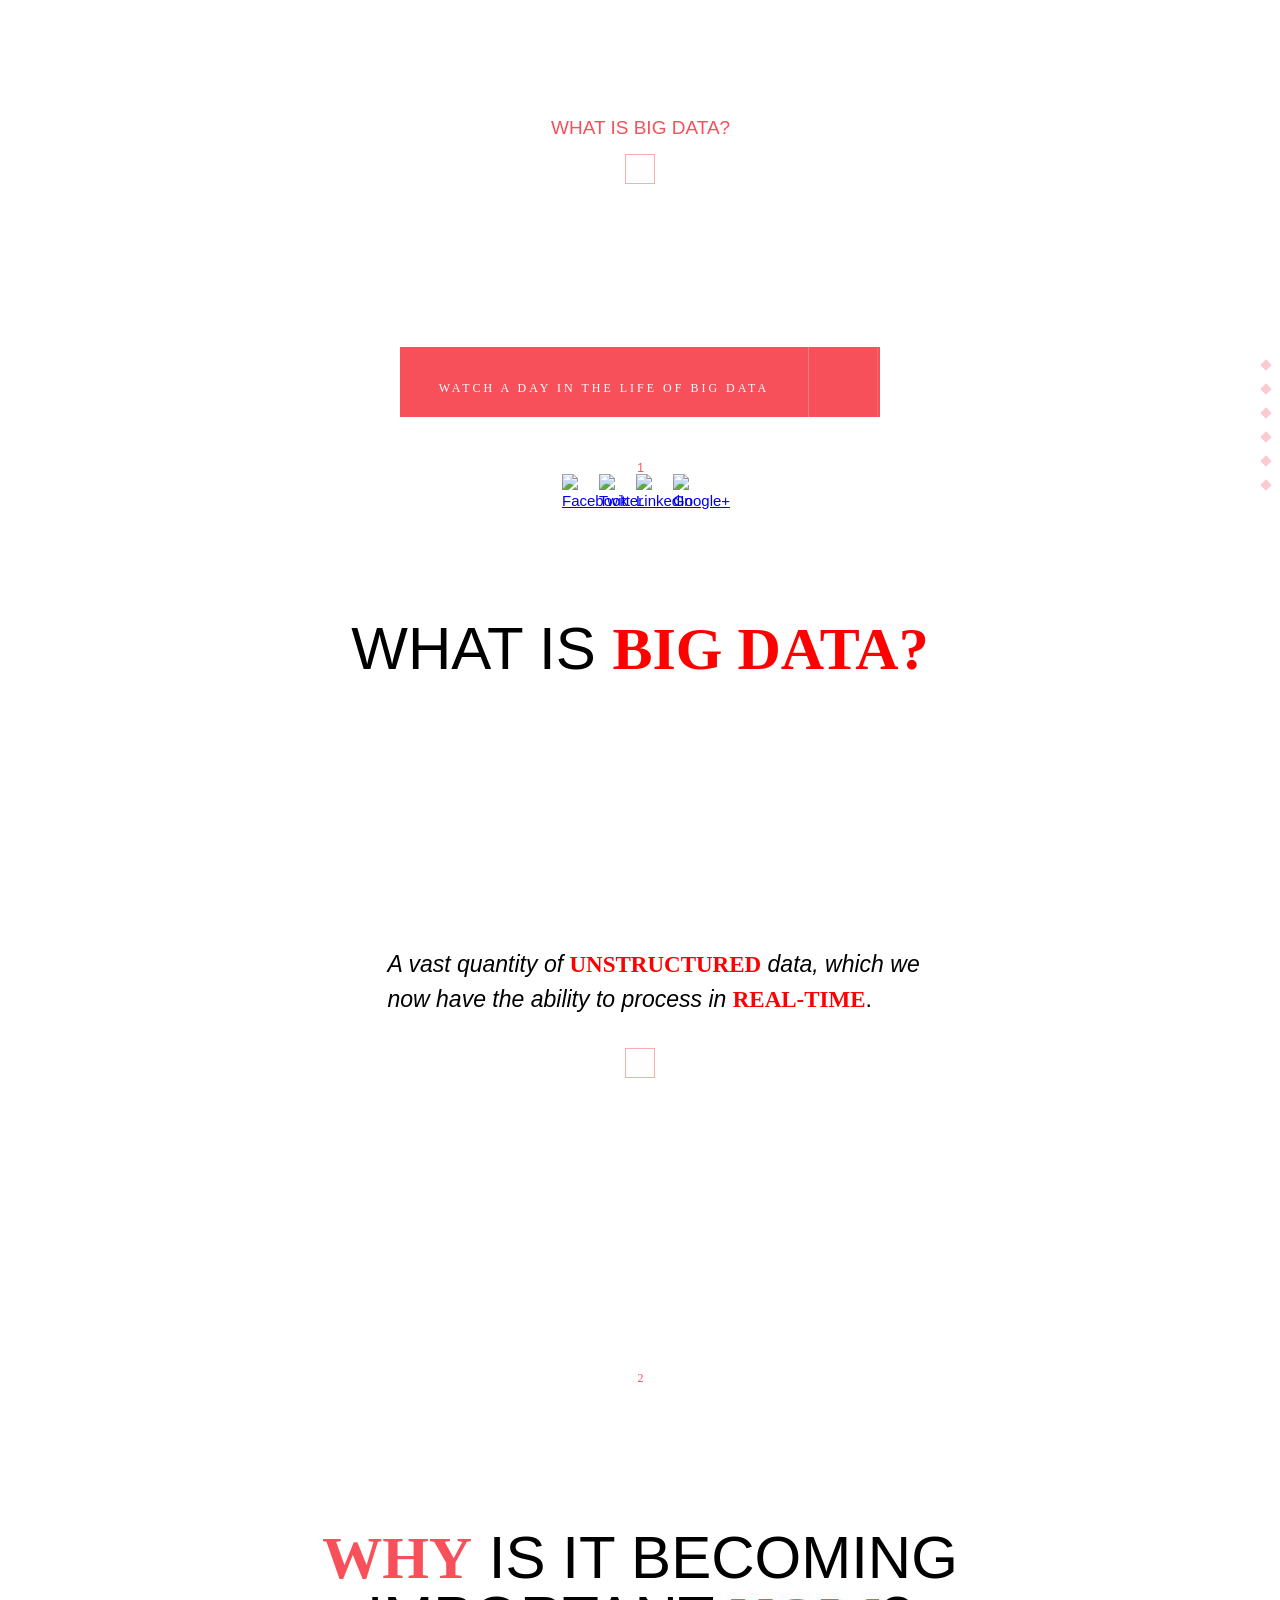
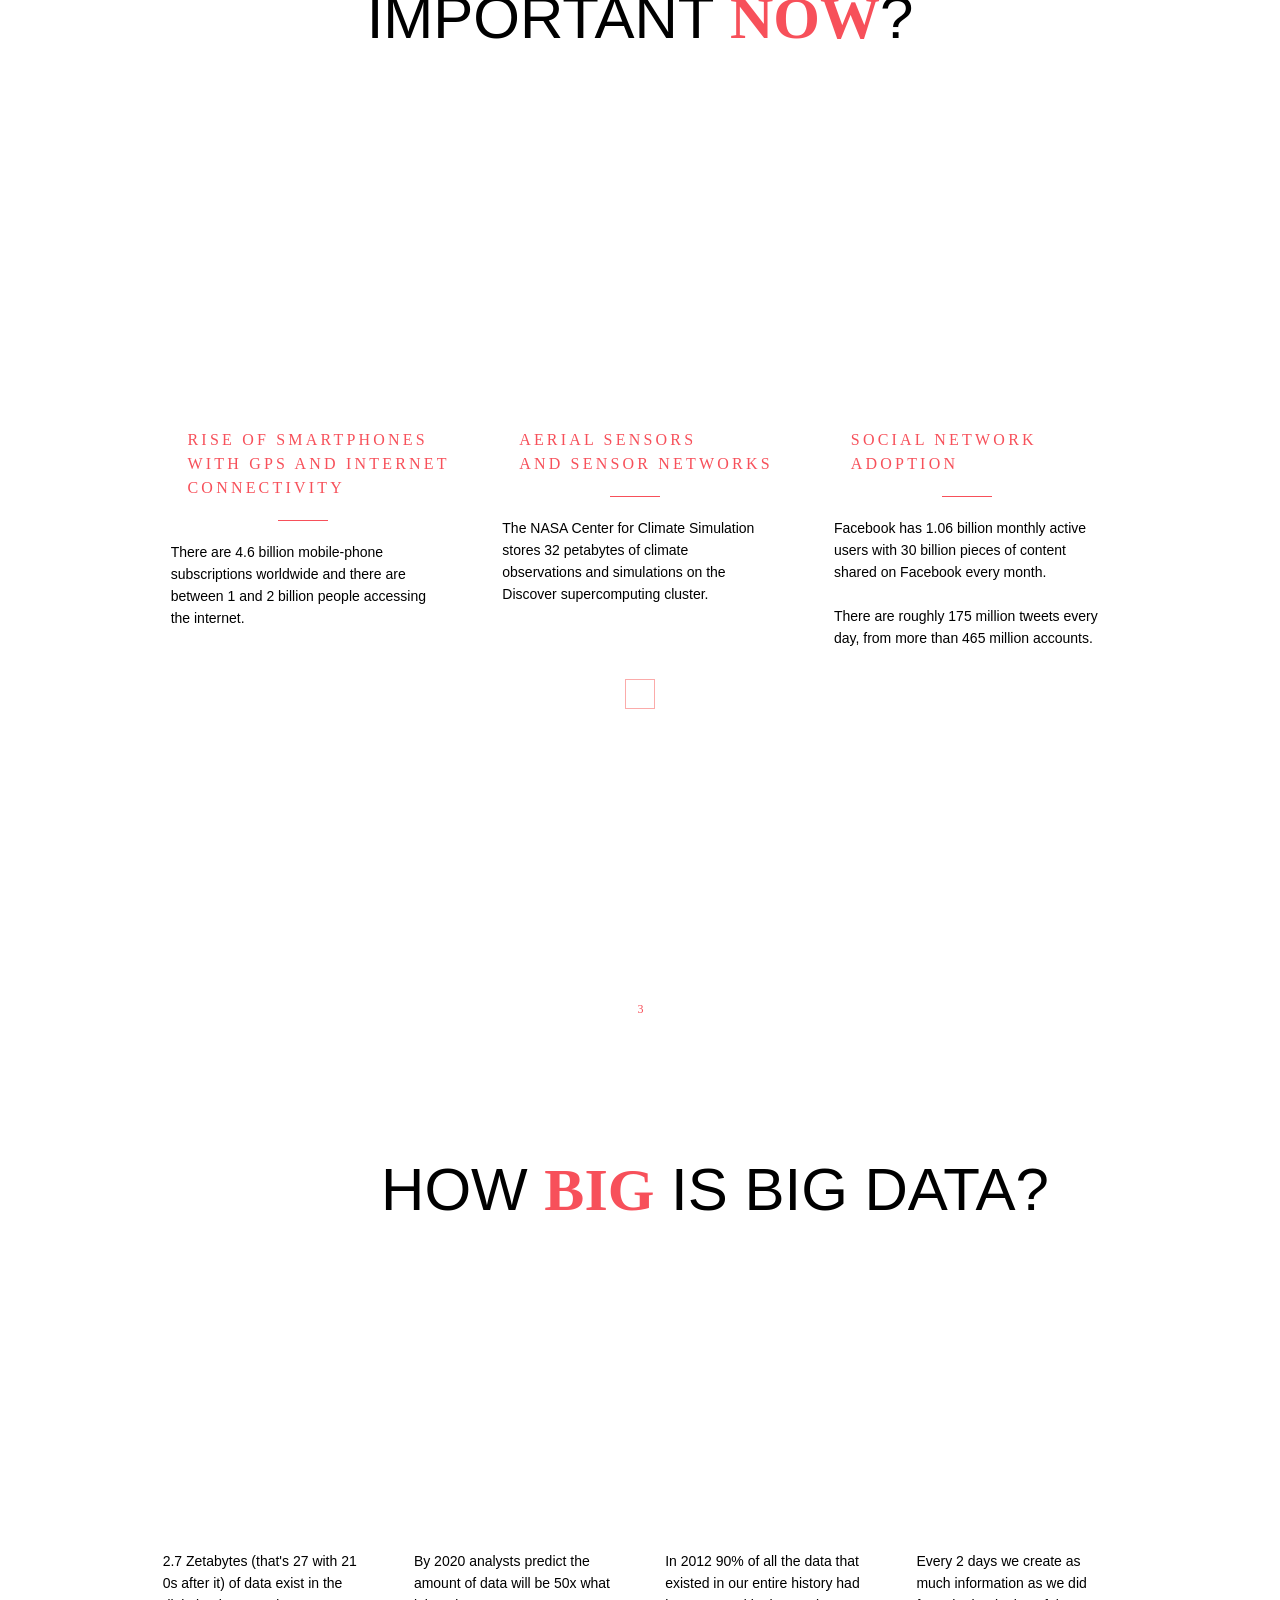
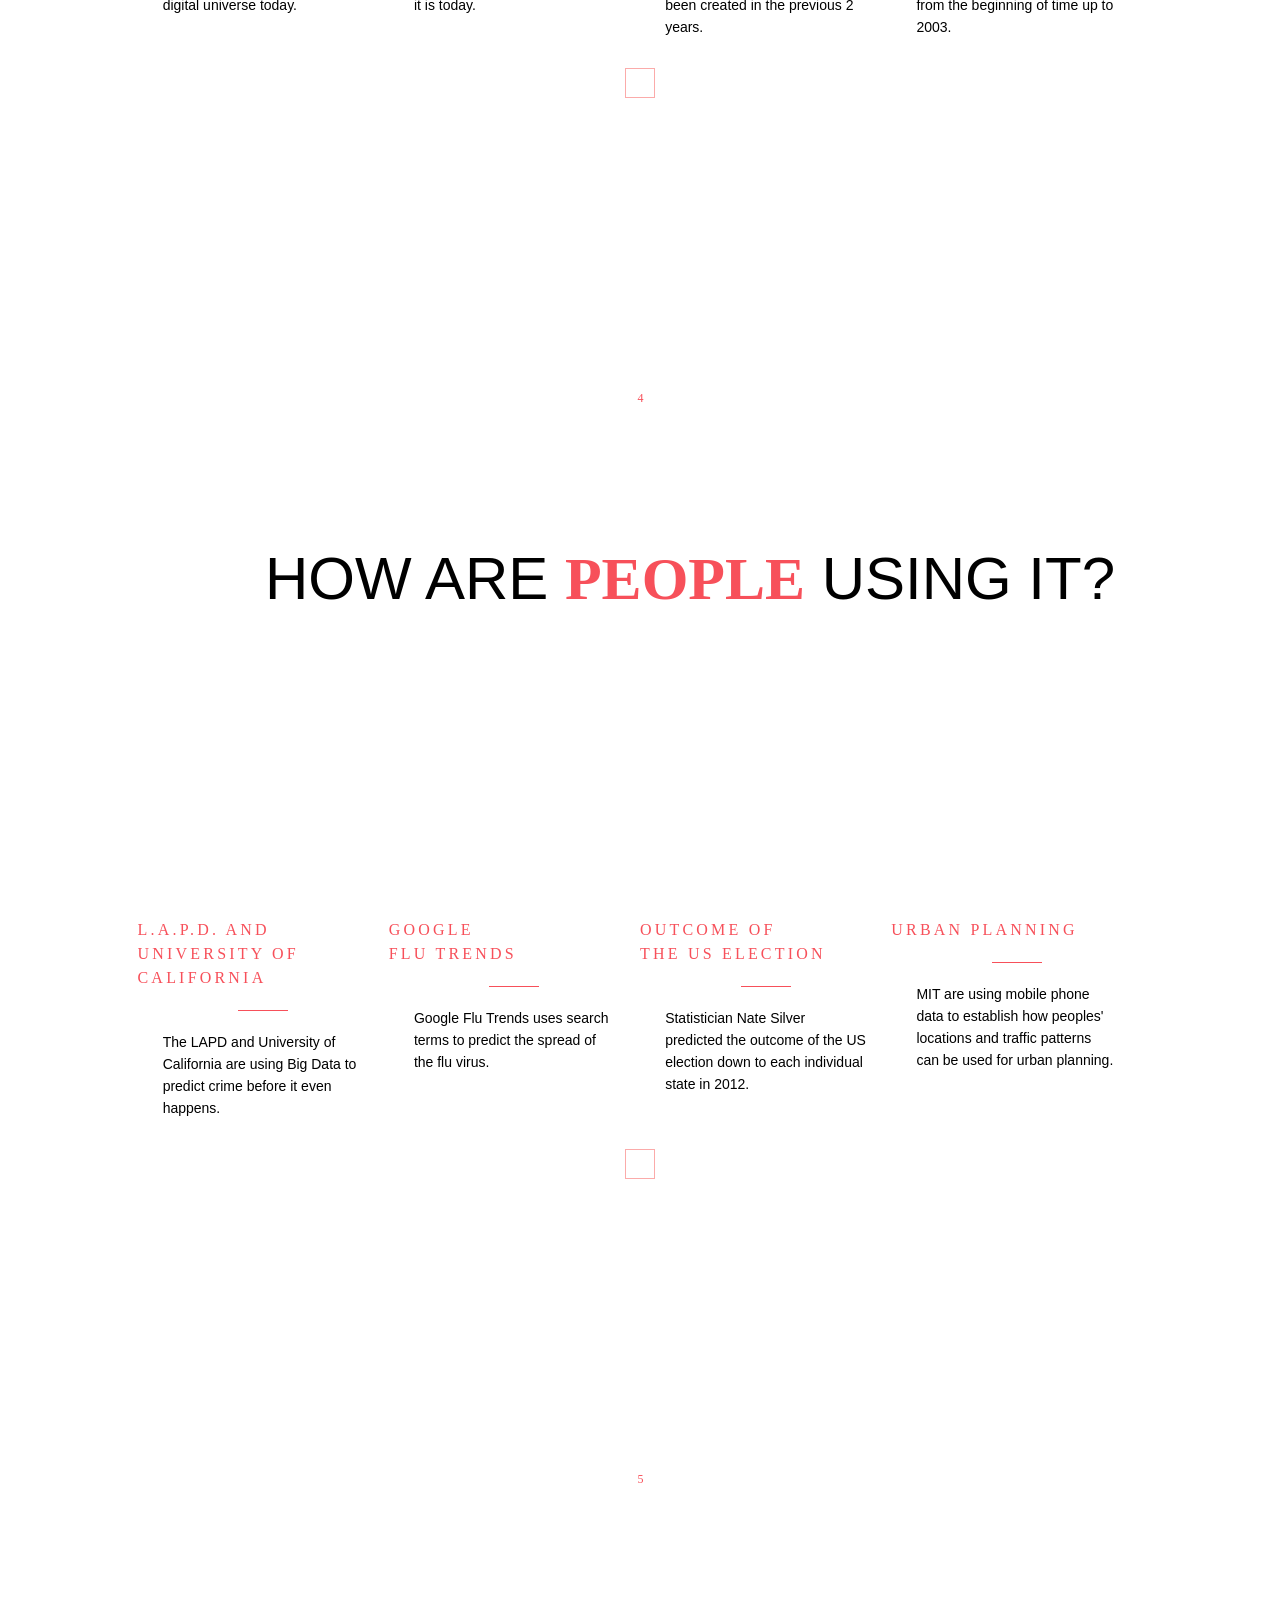
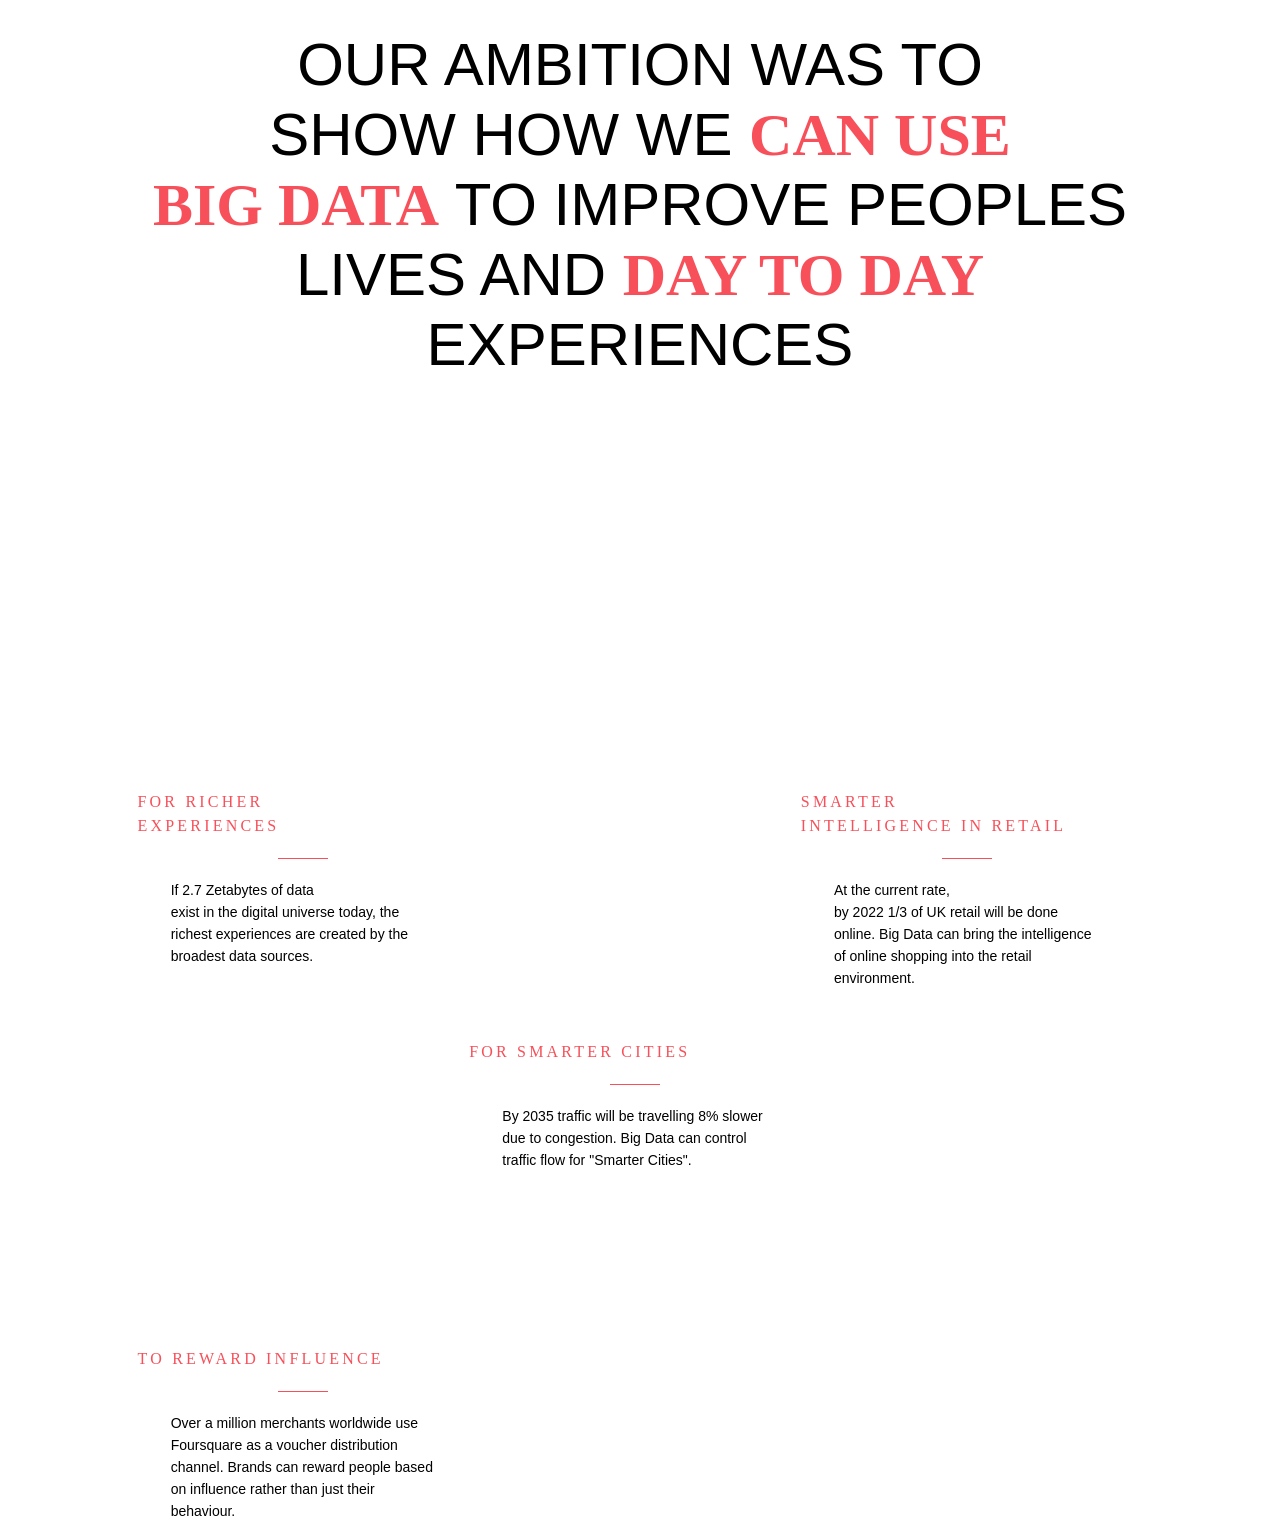
==== commit 632bce73: "homepage using javascript" ====
--- a/index.html
+++ b/index.html
@@ -1,2443 +1,2440 @@
-﻿<!DOCTYPE html>
-
-<html lang="en" xmlns="http://www.w3.org/1999/xhtml">
-<head>
-    <meta charset="utf-8" />
-    <title></title>
-    <style>
-    #main {
-    min-width: 1005px;
-    background: url('http://adayinbigdata.com/img/bg-redline.png') repeat-y center;
-    background-size: 1px;
-}
-.collapsfix {
-    overflow: hidden;
-    overflow-x: hidden;
-    overflow-y: hidden;
-}
-.relative {
-    position: relative;
-}
-
-    article, aside, details, figcaption, figure, footer, header, hgroup, main, nav, section, summary {
-    display: block;
-}
-#main>.pagination {
-    position: fixed;
-    right: 6px;
-    top: 50%;
-    margin-top: -116px;
-    z-index: 1;
-}
-article, aside, details, figcaption, figure, footer, header, hgroup, main, nav, section, summary {
-    display: block;
-}
-.ul-nostyle {
-    padding: 0px 0px 0px 0px;
-    padding-top: 0px;
-    padding-right: 0px;
-    padding-bottom: 0px;
-    padding-left: 0px;
-    list-style: none;
-    list-style-position: initial;
-    list-style-image: initial;
-    list-style-type: none;
-}
-
-.pagination>ul>li>a>span:hover{
-    opacity:1;
-}
-dl, menu, ol, ul {
-    margin: 1em 0;
-}
-ul {
-    display: block;
-    margin-block-start: 1em;
-    margin-block-end: 1em;
-    margin-inline-start: 0px;
-    margin-inline-end: 0px;
-    padding-inline-start: 40px;
-
-}
-li {
-    display: list-item;
-    text-align: -webkit-match-parent;
-}
-element.style {
-    background: rgb(255, 255, 255);
-    background-image: initial;
-    background-position-x: initial;
-    background-position-y: initial;
-    background-size: initial;
-    background-repeat-x: initial;
-    background-repeat-y: initial;
-    background-attachment: initial;
-    background-origin: initial;
-    background-clip: initial;
-    background-color: rgb(255, 255, 255);
-}
-#main>.pagination>ul>li>a {
-    display: block;
-    height: 10px;
-    width: 10px;
-    padding: 12px 12px 12px 12px;
-}
-a, a:hover, a:active, a:focus {
-    outline: 0;
-    outline-color: initial;
-    outline-style: initial;
-    outline-width: 0px;
-}
-a:-webkit-any-link {
-    color: -webkit-link;
-    cursor: pointer;
-    text-decoration: underline;
-}
-#main>.pagination>ul>li>a>span {
-    display: block;
-    height: 8px;
-    width: 8px;
-    background-color: #f7505a;
-    opacity: 0.3;
-    -webkit-transform: rotate(45deg);
-    }
-    
-
-header>.logo {
-    height: 78px;
-    width: 227px;
-    background: url('http://adayinbigdata.com/img/logo-ogilvyone@2x.png') no-repeat;
-    background-size: contain;
-    margin: 15px auto 15px auto;
-    margin-top: 15px;
-    margin-right: auto;
-    margin-bottom: 15px;
-    margin-left: auto;
-}
-header>.video {
-    width: 100%;
-    /* height: 500px; */
-    background: url('http://adayinbigdata.com/img/bg-video.jpg') no-repeat center top;
-    background-size: cover;
-    color: #FFF;
-}
-
-
-header>.video>#youtube {
-    opacity: 0;
-    background: rgba(0, 0, 0, 0.6);
-    background-image: initial;
-    background-position-x: initial;
-    background-position-y: initial;
-    background-size: initial;
-    background-repeat-x: initial;
-    background-repeat-y: initial;
-    background-attachment: initial;
-    background-origin: initial;
-    background-clip: initial;
-    background-color: rgba(0, 0, 0, 0.6);
-}
-header>.video>#youtube>.close {
-    width: 40px;
-    height: 40px;
-    top: 40px;
-    right: 0px;
-}
-
-.absolute {
-    position: absolute;
-}
-header>.video>#youtube>.close>a {
-    display: block;
-    opacity: 1;
-    width: 40px;
-    height: 40px;
-    background: url('http://adayinbigdata.com/img/close@2x.png') no-repeat center;
-    background-color: #f7505a;
-    background-size: 40px;
-}
-
-
-a:-webkit-any-link {
-    color: -webkit-link;
-    cursor: pointer;
-    text-decoration: underline;
-}
-
-header>.video>.description {
-    width: 520px;
-     margin-top: 100px; 
-    margin-left: -260px;
-    text-align: center;
-}
-.proximaBold {
-    font-family: 'proxima_nova_rgbold','Times New Roman',Arial, Helvetica, sans-serif;
-}
-h1 {
-    /* font-size: 2em; */
-    /* margin: 0.67em 0; */
-    font-weight: normal;
-}
-header>.video>.description>h1 {
-    font-size: 90px;
-    line-height: 90px;
-    margin: 0px 0px 0px 0px;
-    letter-spacing: 0.12em;
-}
-header>.video>.description>h2 {
-    font-size: 29px;
-    line-height: 29px;
-    margin: 0px 0px 0px 0px;
-    letter-spacing: 0.08em;
-}
-
-header>.video>.description>h2 {
-    /* font-size: 36px; */
-    /* line-height: 35px; */
-    /* margin: 15px 0px 0px 0px; */
-    /* letter-spacing: 0.12em; */
-    -webkit-font-smoothing: antialiased;
-}
-.proximaLite {
-    font-family: 'proxima_novalight',Arial, Helvetica, sans-serif;
-}
-h2 {
-    /* font-size: 1.5em; */
-    /* margin: 0.83em 0; */
-    font-weight: normal;
-}
-header>.video>.description>.play {
-    text-decoration: none;
-    text-decoration-line: none;
-    text-decoration-style: initial;
-    text-decoration-color: initial;
-    color: #FFF;
-    display: block;
-    height: 70px;
-    width: 480px;
-    margin: 20px auto 20px auto;
-    margin-top: 20px;
-    margin-right: auto;
-    margin-bottom: 20px;
-    margin-left: auto;
-}
-header>.video>.description>.play {
-    /* text-decoration: none; */
-    /* color: #FFF; */
-    /* display: block; */
-    /* height: 70px; */
-    /* width: 650px; */
-    /* margin: 40px auto 40px auto; */
-    background: #f7505a;
-    background-image: initial;
-    background-position-x: initial;
-    background-position-y: initial;
-    background-size: initial;
-    background-repeat-x: initial;
-    background-repeat-y: initial;
-    background-attachment: initial;
-    background-origin: initial;
-    background-clip: initial;
-    background-color: rgb(247, 80, 90);
-}
-
-.proximaBold {
-    font-family: 'proxima_nova_rgbold','Times New Roman',Arial, Helvetica, sans-serif;
-}
-a, a:hover, a:active, a:focus {
-    outline: 0;
-    outline-color: initial;
-    outline-style: initial;
-    outline-width: 0px;
-}
-span:hover{
-    opacity:2;
-}
-.clearfix:before, .clearfix:after {
-    content: " ";
-    display: table;
-}
-#main>header>.video>.description>.play>.cta {
-    width: 408px;
-    font-size: 12px;
-}
-#main>header>.video>.description>.play>.cta {
-    /* width: 578px; */
-    /* font-size: 16px; */
-    text-transform: uppercase;
-    line-height: 72px;
-    letter-spacing: 0.25em;
-    -webkit-font-smoothing: antialiased;
-}
-
-.floatL {
-    float: left;
-}
-header>.video>.description>.play>.playIco {
-    display: block;
-    width: 70px;
-    height: 70px;
-   
-    background: url('http://adayinbigdata.com/img/play-ico.png') center no-repeat;
-    border-right: solid 1px #f86c6f;
-}
-
-header>.video>.description>.play>.playIco {
-    /* display: block; */
-    /* width: 70px; */
-    /* height: 70px; */
-    /* background: url(../img/play-ico.png) center no-repeat; */
-    border-left: solid 1px #fc7980;
-}
-
-.clearfix:after {
-    clear: both;
-}
-
-header>.video>.description>.share {
-    width: 140px;
-    margin: auto;
-}
-.clearfix:before, .clearfix:after {
-    content: " ";
-    display: table;
-}
-header>.video>.description>.share>h3 {
-    width: 136px;
-    font-size: 12px;
-    line-height: 16px;
-    margin: auto;
-    margin-top: auto;
-    margin-right: auto;
-    margin-bottom: auto;
-    margin-left: auto;
-    text-align: center;
-    letter-spacing: 0.3em;
-}
-h3 {
-    /* font-size: 1.17em; */
-    /* margin: 1em 0; */
-    font-weight: normal;
-}
-
-header>.video>.description>.share>h3>.line {
-    display: block;
-    width: 20px;
-    height: 1px;
-    margin-top: 5%;
-    border-top: solid 1px #FFF;
-    border-top-width: 1px;
-    border-top-style: solid;
-    border-top-color: rgb(255, 255, 255);
-}
-header>.video>.description>.share>h3>.title {
-    margin: auto 18px auto 18px;
-    margin-top: auto;
-    margin-right: 18px;
-    margin-bottom: auto;
-    margin-left: 18px;
-}
-header>.video>.description>.share>h3>.line {
-    display: block;
-    width: 20px;
-    height: 1px;
-    margin-top: 5%;
-    border-top: solid 1px #FFF;
-    border-top-width: 1px;
-    border-top-style: solid;
-    border-top-color: rgb(255, 255, 255);
-}
-.clearfix:after {
-    clear: both;
-}
-
-.clearfix:before, .clearfix:after {
-    content: " ";
-    display: table;
-}
-header>.video>.description>.share>ul {
-    margin-left: -8px;
-    margin-bottom: 0px;
-}
-.ul-nostyle {
-    padding: 0px 0px 0px 0px;
-    padding-top: 0px;
-    padding-right: 0px;
-    padding-bottom: 0px;
-    padding-left: 0px;
-    list-style: none;
-    list-style-position: initial;
-    list-style-image: initial;
-    list-style-type: none;
-}
-
-header>.video>.description>.share>ul>li {
-    width: 25%;
-}
-header>.video>.description>.share>ul>li>a {
-    display: block;
-    width: 30px;
-    height: 30px;
-    border-radius: 15px;
-}
-
-
-header>.video>.description>.share>ul>li>a>img {
-    margin-top: 6px;
-    text-align: center;
-}
-
-img {
-    vertical-align: middle;
-}
-img {
-    border: 0;
-    border-top-color: initial;
-    border-top-style: initial;
-    border-top-width: 0px;
-    border-right-color: initial;
-    border-right-style: initial;
-    border-right-width: 0px;
-    border-bottom-color: initial;
-    border-bottom-style: initial;
-    border-bottom-width: 0px;
-    border-left-color: initial;
-    border-left-style: initial;
-    border-left-width: 0px;
-    border-image-source: initial;
-    border-image-slice: initial;
-    border-image-width: initial;
-    border-image-outset: initial;
-    border-image-repeat: initial;
-}
-header>.video>.description>.share>ul>li {
-    width: 25%;
-}
-.floatL {
-    float: left;
-}
-
-li {
-    display: list-item;
-    text-align: -webkit-match-parent;
-}
-header>.video>.description>.share>ul>li>a {
-    display: block;
-    width: 30px;
-    height: 30px;
-    border-radius: 15px;
-}
-
-
-header>.video>.description>.share>ul>li>a>img {
-    margin-top: 6px;
-    text-align: center;
-}
-
-img {
-    vertical-align: middle;
-}
-img {
-    border: 0;
-    border-top-color: initial;
-    border-top-style: initial;
-    border-top-width: 0px;
-    border-right-color: initial;
-    border-right-style: initial;
-    border-right-width: 0px;
-    border-bottom-color: initial;
-    border-bottom-style: initial;
-    border-bottom-width: 0px;
-    border-left-color: initial;
-    border-left-style: initial;
-    border-left-width: 0px;
-    border-image-source: initial;
-    border-image-slice: initial;
-    border-image-width: initial;
-    border-image-outset: initial;
-    border-image-repeat: initial;
-}
-img[Attributes Style] {
-    width: 18px;
-    height: 18px;
-}
-header>.video>.description>.share>ul>li {
-    width: 25%;
-}
-header>.video>.description>.share>ul>li>a {
-    display: block;
-    width: 30px;
-    height: 30px;
-    border-radius: 15px;
-}
-a, a:hover, a:active, a:focus {
-    outline: 0;
-}
-header>.video>.description>.share>ul>li>a>img {
-    margin-top: 6px;
-    text-align: center;
-}
-img {
-    vertical-align: middle;
-}
-img {
-    border-top-color: initial;
-    border-top-style: initial;
-    border-top-width: 0px;
-    border-right-color: initial;
-    border-right-style: initial;
-    border-right-width: 0px;
-    border-bottom-color: initial;
-    border-bottom-style: initial;
-    border-bottom-width: 0px;
-    border-left-color: initial;
-    border-left-style: initial;
-    border-left-width: 0px;
-    border-image-source: initial;
-    border-image-slice: initial;
-    border-image-width: initial;
-    border-image-outset: initial;
-    border-image-repeat: initial;
-   
-}
-img[Attributes Style] {
-    width: 18px;
-    height: 18px;
-}
-header>.video>.description>.share>ul>li {
-    width: 25%;
-}
-header>.video>.description>.share>ul>li>a {
-    display: block;
-    width: 30px;
-    height: 30px;
-    border-radius: 15px;
-}
-a:-webkit-any-link {
-    color: -webkit-link;
-    cursor: pointer;
-    text-decoration: underline;
-    text-decoration-line: underline;
-    text-decoration-style: initial;
-    text-decoration-color: initial;
-}
-header>.video>.description>.share>ul>li>a>img {
-    margin-top: 6px;
-    text-align: center;
-}
-img {
-    vertical-align: middle;
-}
-img {
-    border: 0;
-    border-top-color: initial;
-    border-top-style: initial;
-    border-top-width: 0px;
-    border-right-color: initial;
-    border-right-style: initial;
-    border-right-width: 0px;
-    border-bottom-color: initial;
-    border-bottom-style: initial;
-    border-bottom-width: 0px;
-    border-left-color: initial;
-    border-left-style: initial;
-    border-left-width: 0px;
-    border-image-source: initial;
-    border-image-slice: initial;
-    border-image-width: initial;
-    border-image-outset: initial;
-    border-image-repeat: initial;
-}
-
-img[Attributes Style] {
-    width: 18px;
-    height: 18px;
-}
-.clearfix:after {
-    clear: both;
-}
-.clearfix:before, .clearfix:after {
-    content: " ";
-    display: table;
-}
-
-
-    
-.scroll1{
-    width:194px;
-    height:90px;
-    margin-top:15px;
-    margin-right:auto;
-    margin-bottom:15px;
-    margin-left:auto;
-    padding:30px auto 30px auto;
-    background-image:none;
-    background-attachment:scroll;
-    background-repeat:repeat;
-    background-position-x:0%;
-    overflow:hidden;
-    
-
-
-background-position-y
-:
-0%;
-
-
-background-size
-:
-auto;
-
-
-background-origin
-:
-padding-box;
-
-
-background-clip
-:
-border-box;
-
-
-background-color
-:
-
-#fff;
-
-}
-.scroll1 a{
-    display:block; height:30px; width:30px;  background:url('http://adayinbigdata.com/img/down@2x.png') center bottom no-repeat; background-size:30px; margin:auto; border:solid 1px #fbabaa;
-}
-.scroll1 a:hover{background:url('http://adayinbigdata.com/img/down@2x.png') center top no-repeat; background-size:30px; border:solid 1px #f7505a;}
-.scroll1txt{
-    color:#f7505a;
-    font-size:19px;
-    margin-top:12px;
-    margin-right:0px;
-    margin-bottom:19px;
-    margin-left:8px;
-    line-height:15px;
-    text-transform:uppercase;
-}
-.number div{
-    margin:250px auto 0px auto;
-    width:42px;
-    height:41px;
-    background:url('http://adayinbigdata.com/img/bg-numbers.png') no-repeat;
-    font-size:12px;
-    line-height:41px;
-    overflow:hidden;
-    padding-left:1px;
-    text-align:center;
-    color:#f7505a;
-}
-#whatisbigdata{
-    margin:auto;
-    background-image: initial;
-    background-position-x: initial;
-    background-position-y: initial;
-    background-size: initial;
-    background-repeat-x: initial;
-    background-repeat-y: initial;
-    background-attachment: initial;
-    background-origin: initial;
-    background-clip: initial;
-    background-color: rgb(255, 255, 255);}
-    .collapsfix{
-     overflow:hidden;
-	}
-    .sectionPadding{
-     padding-top:80px;
-     padding-bottom:30px;
-	}
-    section,article{
-     display:block;
-	}
-    #howpeople>h1{
-     margin-left:100px;
-	}
-    #howbig>h1{
-     margin-left:150px;
-	}
-    
-    section>h1 {
-    
-    line-height: 60px;
-    text-align:center;
-    opacity: 1;
-    transform: matrix(1,0,0,1,0,0);
-
-
-    text-transform: uppercase;
-    }
-    .proximaLite {
-    font-family: 'proxima_novalight',Arial, Helvetica, sans-serif;
-}
-h1 {
- 
-    font-weight: normal;
-}
-:-webkit-any(article,aside,nav,section) h1 {
-    font-size: 4em;
-    margin-block-start: 0.83em;
-    margin-block-end: 0.83em;
-}
-h1 {
-    display: block;
-    font-size: 4em;
-    margin-block-start: 0.67em;
-    margin-block-end: 0.67em;
-    margin-inline-start: 0px;
-    margin-inline-end: 0px;
-    font-weight: bold;
-    margin-left:50px;
-}
-#whatisbigdata>figure{ margin-top:40px; width:100%; height:178px; background:url('http://adayinbigdata.com/img/tetris.gif') no-repeat bottom; background-size:965px;}
-figure,footer{
-display:block;
-}#whatisbigdata>p{ font-size:23px; margin:40px auto 0px 250px;}
-p {
-    display: block;
-    margin-block-start: 1em;
-    margin-block-end: 1em;
-    margin-inline-start: 0px;
-    margin-inline-end: 0px;
-}
-.scroll{
-    width: 194px;
-    height: 60px;
-    margin: 0px auto 20px auto;
-    color: #f7505a;
-    font-size: 12px;
-    background: #FFF;
-}
-.collapsfix {
-    overflow: hidden;
-}
-.proximaBold {
-    font-family: 'proxima_nova_rgbold','Times New Roman',Arial, Helvetica, sans-serif;
-}
-div {
-    display: block;
-}
-.scroll>.next>a {
-    display: block;
-    height: 30px;
-    width: 30px;
-    background: url('http://adayinbigdata.com/img/down@2x.png') center bottom no-repeat;
-    background-size: 30px;
-    margin: auto;
-    border: solid 1px #fbabaa;
-}
-a, a:hover, a:active, a:focus {
-    outline: 0;
-    transition: all 0.3s ease-out 0s;
-}
-a:-webkit-any-link {
-    color: -webkit-link;
-    cursor: pointer;
-    text-decoration: underline;
-}
-.proximaBold {
-    font-family: 'proxima_nova_rgbold','Times New Roman',Arial, Helvetica, sans-serif;
-}
-div {
-    display: block;
-}
-.number>div {
-    margin: 250px auto 0px auto;
-    width: 42px;
-    height: 41px;
-    background: url('http://adayinbigdata.com/img/bg-numbers.png') no-repeat;
-    font-size: 12px;
-    line-height: 41px;
-    overflow: hidden;
-    padding-left: 1px;
-    text-align: center;
-    color: #f7505a;
-}
-div {
-    display: block;
-}
-#whynow {
-    margin: auto;
-    background: #FFF;
-}
-.collapsfix {
-    overflow: hidden;
-}
-.sectionPadding {
-    padding-top: 80px;
-    padding-bottom: 30px;
-}
-.mainWidth {
-    width: 1005px;
-}
-section, summary {
-    display: block;
-}
-
-.proximaLite {
-    font-family: 'proxima_novalight',Arial, Helvetica, sans-serif;
-}
-h1 {
-    /* font-size: 2em; */
-    /* margin: 0.67em 0; */
-    font-weight: normal;
-}
-:-webkit-any(article,aside,nav,section) h1 {
-   
-    margin-block-start: 0.83em;
-    margin-block-end: 0.83em;
-}
-h1 {
-    display: block;
-    }
-    section strong {
-    color: #f7505a;
-    font-family: 'proxima_nova_rgbold','Times New Roman',Arial, Helvetica, sans-serif;
-}
-b, strong {
-    font-weight: normal;
-}
-section strong {
-    color: #f7505a;
-    font-family: 'proxima_nova_rgbold','Times New Roman',Arial, Helvetica, sans-serif;
-}
-b, strong {
-    font-weight: normal;
-}
-div {
-    display: block;
-}
-.clearfix:before, .clearfix:after {
-    content: " ";
-    display: table;
-}
-
-#whynow>.clearfix>.cul>.img01 {
-    background: url('http://adayinbigdata.com/img/s02-cul01-smartphoneswithgps.png') center no-repeat, url('http://adayinbigdata.com/img/bg-red-noise.png');
-}
-#whynow>.clearfix>.cul>figure {
-    width: 230px;
-    height: 230px;
-    margin: auto;
-    border-radius: 50%;
-}
-figure {
-    margin: 0;
-}
-figure, footer, header, hgroup, main, nav, section, summary {
-    display: block;
-}
-figure {
-   opacity:1;
-   
-   transform:matrix(1,0,0,1,0,0);
-    margin-block-start: 1em;
-    margin-block-end: 1em;
-    margin-inline-start: 40px;
-    margin-inline-end: 40px;
-}
-
-.proximaBold {
-    font-family: 'proxima_nova_rgbold','Times New Roman',Arial, Helvetica, sans-serif;
-}
-h2 {
-    
-    margin: 0.83em 0;
-    font-weight: normal;
-}
-
-h2 {
-    display: block;
-    
-    margin-block-start: 0.83em;
-    margin-block-end: 0.83em;
-    margin-inline-start: 0px;
-    margin-inline-end: 0px;
-    
-}
-#whynow>.clearfix>.cul>.line {
-    margin: 20px auto 20px auto;
-    width: 50px;
-    height: 1px;
-    background: #f7505a url('http://adayinbigdata.com/img/bg-redline.png');
-    background-position-x: initial;
-    background-position-y: initial;
-    background-size: initial;
-    background-repeat-x: initial;
-    background-repeat-y: initial;
-    background-attachment: initial;
-    background-origin: initial;
-    background-clip: initial;
-    background-color: rgb(247, 80, 90);
-}
-#whynow>.clearfix>.cul>p {
-    font-size: 14px;
-    line-height: 22px;
-    width: 80%;
-    margin: auto;
-}
-
-
-p {
-    display: block;
-    margin-block-start: 1em;
-    margin-block-end: 1em;
-    margin-inline-start: 0px;
-    margin-inline-end: 0px;
-}
-
-div {
-    display: block;
-}
-#whynow>.clearfix>.cul {
-    width: 33%;
-    margin-top: 60px;
-   
-}
-.floatL {
-    float: left;
-}
-#whynow>.clearfix>.cul>.img02 {
-    background: url('http://adayinbigdata.com/img/s02-cul02-aerialsensors.png') center no-repeat, url('http://adayinbigdata.com/img/bg-red-noise.png');
-}
-#whynow>.clearfix>.cul>figure {
-    width: 230px;
-    height: 230px;
-    margin: auto;
-    border-radius: 50%;
-}
-figure {
-    
-    margin-block-start: 1em;
-    margin-block-end: 1em;
-    margin-inline-start: 40px;
-    margin-inline-end: 40px;
-}
-#whynow>.clearfix>.cul>h2 {
-    font-size: 16px;
-    text-transform: uppercase;
-    color: #f7505a;
-    letter-spacing: 0.2em;
-    margin-top: 40px;
-    margin-left:50px;
-}
-.proximaBold {
-    font-family: 'proxima_nova_rgbold','Times New Roman',Arial, Helvetica, sans-serif;
-}
-h2 {
-    margin: 0.83em 0;
-    font-weight: normal;
-}
-
-h2 {
-    display: block;
-    margin-block-start: 0.83em;
-    margin-block-end: 0.83em;
-    margin-inline-start: 0px;
-    margin-inline-end: 0px;
-    
-}
-
-
-p {
-    display: block;
-    margin-block-start: 1em;
-    margin-block-end: 1em;
-    margin-inline-start: 0px;
-    margin-inline-end: 0px;
-}
-
-.floatL {
-    float: left;
-}
-#whynow>.clearfix>.cul>.img03 {
-    background: url('http://adayinbigdata.com/img/s02-cul03-socialnetwork.png') center no-repeat, url('http://adayinbigdata.com/img/bg-red-noise.png');
-}
-#whynow>.clearfix>.cul>figure {
-    width: 230px;
-    height: 230px;
-    margin: auto;
-    border-radius: 50%;
-}
-figure {
-    display: block;
-    margin-block-start: 1em;
-    margin-block-end: 1em;
-    margin-inline-start: 40px;
-    margin-inline-end: 40px;
-}
-
-h2 {
-    
-    margin: 0.83em 0;
-    font-weight: normal;
-}
-
-h2 {
-    display: block;
-    
-    margin-block-start: 0.83em;
-    margin-block-end: 0.83em;
-    margin-inline-start: 0px;
-    margin-inline-end: 0px;
-    font-weight: bold;
-}
-#whynow>.clearfix>.cul>p {
-    font-size: 14px;
-    line-height: 22px;
-    width: 80%;
-    margin: auto;
-}
-p {
-    display: block;
-    margin-block-start: 1em;
-    margin-block-end: 1em;
-    margin-inline-start: 0px;
-    margin-inline-end: 0px;
-}
-.clearfix:after {
-    clear: both;
-}
-.clearfix:before, .clearfix:after {
-    content: " ";
-    display: table;
-}
-#howbig {
-    margin: auto;
-    background: #FFF;
-    background-image: initial;
-    background-position-x: initial;
-    background-position-y: initial;
-    background-size: initial;
-    background-repeat-x: initial;
-    background-repeat-y: initial;
-    background-attachment: initial;
-    background-origin: initial;
-    background-clip: initial;
-    background-color: rgb(255, 255, 255);
-}
-
-.collapsfix {
-    overflow: hidden;
-}
-.sectionPadding {
-    padding-top: 80px;
-    padding-bottom: 30px;
-}
-.mainWidth {
-    width: 1005px;
-}
-article, aside, details, figcaption, figure, footer, header, hgroup, main, nav, section, summary {
-    display: block;
-}
-
-.proximaLite {
-    font-family: 'proxima_novalight',Arial, Helvetica, sans-serif;
-}
-h1 {
-    /* font-size: 2em; */
-    /* margin: 0.67em 0; */
-    font-weight: normal;
-}
-
-:-webkit-any(article,aside,nav,section) h1 {
-    
-    margin-block-start: 0.83em;
-    margin-block-end: 0.83em;
-}
-
-h1 {
-    display: block;
-    margin-inline-start: 0px;
-    margin-inline-end: 0px;
-   
-}
-section strong {
-    color: #f7505a;
-    font-family: 'proxima_nova_rgbold','Times New Roman',Arial, Helvetica, sans-serif;
-}
-b, strong {
-    font-weight: normal;
-}
-.clearfix:before, .clearfix:after {
-    content: " ";
-    display: table;
-}
-#howbig>.clearfix>.cul {
-    width: 25%;
-    margin-top: 60px;
-}
-
-.floatL {
-    float: left;
-}
-#howbig>.clearfix>.cul .img01 {
-    background: url('http://adayinbigdata.com/img/sprite-infographics01@2x.png') left 0px no-repeat;
-    background-size: 250px;
-    height: 200px;
-}
-#howbig>.clearfix>.cul>figure {
-    width: 200px;
-    margin: auto;
-}
-figure {
-    /* margin: 0; */
-}
-
-article, aside, details, figcaption, figure, footer, header, hgroup, main, nav, section, summary {
-    display: block;
-}
-
-figure {
-    display: block;
-    margin-block-start: 1em;
-    margin-block-end: 1em;
-    margin-inline-start: 40px;
-    margin-inline-end: 40px;
-}
-#howbig>.clearfix>.cul>p {
-    font-size: 14px;
-    line-height: 22px;
-    width: 80%;
-    margin: 20px auto 0px auto;
-}
-p, pre {
-    /* margin: 1em 0; */
-}
-
-
-p {
-    display: block;
-    margin-block-start: 1em;
-    margin-block-end: 1em;
-    margin-inline-start: 0px;
-    margin-inline-end: 0px;
-}#howbig>.clearfix>.cul {
-    width: 25%;
-    margin-top: 60px;
-}
-.floatL {
-    float: left;
-}#howbig>.clearfix>.cul .img02 {
-    background: url('http://adayinbigdata.com/img/sprite-infographics01@2x.png') left -250px no-repeat;
-    background-size: 250px;
-    height: 200px;
-}
-#howbig>.clearfix>.cul>figure {
-    width: 200px;
-    margin: auto;
-}
-
-
-article, aside, details, figcaption, figure, footer, header, hgroup, main, nav, section, summary {
-    display: block;
-}
-
-figure {
-    display: block;
-    margin-block-start: 1em;
-    margin-block-end: 1em;
-    margin-inline-start: 40px;
-    margin-inline-end: 40px;
-}
-#howbig>.clearfix>.cul>p {
-    font-size: 14px;
-    line-height: 22px;
-    width: 80%;
-    margin: 20px auto 0px auto;
-}
-
-p, pre {
-    /* margin: 1em 0; */
-}
-
-p {
-    display: block;
-    margin-block-start: 1em;
-    margin-block-end: 1em;
-    margin-inline-start: 0px;
-    margin-inline-end: 0px;
-}
-#howbig>.clearfix>.cul {
-    width: 25%;
-    margin-top: 60px;
-}
-#howbig>.clearfix>.cul .img03 {
-    background: url('http://adayinbigdata.com/img/sprite-infographics01@2x.png') left -500px no-repeat;
-    background-size: 250px;
-    height: 200px;
-}
-#howbig>.clearfix>.cul>figure {
-    width: 200px;
-    margin: auto;
-}
-figure {
-    /* margin: 0; */
-}
-article, aside, details, figcaption, figure, footer, header, hgroup, main, nav, section, summary {
-    display: block;
-}
-figure {
-    display: block;
-    margin-block-start: 1em;
-    margin-block-end: 1em;
-    margin-inline-start: 40px;
-    margin-inline-end: 40px;
-}
-#howbig>.clearfix>.cul>p {
-    font-size: 14px;
-    line-height: 22px;
-    width: 80%;
-    margin: 20px auto 0px auto;
-}
-
-p, pre {
-    /* margin: 1em 0; */
-}
-
-p {
-    display: block;
-    margin-block-start: 1em;
-    margin-block-end: 1em;
-    margin-inline-start: 0px;
-    margin-inline-end: 0px;
-}
-#howbig>.clearfix>.cul {
-    width: 25%;
-    margin-top: 60px;
-}
-#howbig>.clearfix>.cul .img04 {
-    background: url('http://adayinbigdata.com/img/sprite-infographics01@2x.png') left -1750px no-repeat;
-    background-size: 250px;
-    height: 200px;
-}
-#howbig>.clearfix>.cul>figure {
-    width: 200px;
-    margin: auto;
-}
-figure {
-    /* margin: 0; */
-}
-article, aside, details, figcaption, figure, footer, header, hgroup, main, nav, section, summary {
-    display: block;
-}
-
-figure {
-    display: block;
-    margin-block-start: 1em;
-    margin-block-end: 1em;
-    margin-inline-start: 40px;
-    margin-inline-end: 40px;
-}
-#howbig>.clearfix>.cul>p {
-    font-size: 14px;
-    line-height: 22px;
-    width: 80%;
-    margin: 20px auto 0px auto;
-}
-p, pre {
-    /* margin: 1em 0; */
-}
-
-p {
-    display: block;
-    margin-block-start: 1em;
-    margin-block-end: 1em;
-    margin-inline-start: 0px;
-    margin-inline-end: 0px;
-}
-.clearfix:after {
-    clear: both;
-}
-.clearfix:before, .clearfix:after {
-    content: " ";
-    display: table;
-}
-#howpeople {
-    margin: auto;
-    background: #FFF;
-}
-
-.collapsfix {
-    overflow: hidden;
-}
-.sectionPadding {
-    padding-top: 80px;
-    padding-bottom: 30px;
-}
-.mainWidth {
-    width: 1005px;
-}
-article, aside, details, figcaption, figure, footer, header, hgroup, main, nav, section, summary {
-    display: block;
-}
-
-.proximaLite {
-    font-family: 'proxima_novalight',Arial, Helvetica, sans-serif;
-}
-h1 {
-    font-size: 4em;
-    margin: 0.67em 0;
-    font-weight: normal;
-}
-
-:-webkit-any(article,aside,nav,section) h1 {
-    font-size: 4em;
-    margin-block-start: 0.83em;
-    margin-block-end: 0.83em;
-}
-h1 {
-    display: block;
-    font-size: 4em;
-    margin-block-start: 0.67em;
-    margin-block-end: 0.67em;
-    margin-inline-start: 0px;
-    margin-inline-end: 0px;
-    font-weight: bold;
-}
-section strong {
-    color: #f7505a;
-    font-family: 'proxima_nova_rgbold','Times New Roman',Arial, Helvetica, sans-serif;
-}
-b, strong {
-    font-weight: normal;
-}
-.clearfix:before, .clearfix:after {
-    content: " ";
-    display: table;
-}
-#howpeople>.clearfix>.cul {
-    width: 25%;
-    margin-top: 60px;
-}
-#howpeople>.clearfix>.cul .img01 {
-    background: url('http://adayinbigdata.com/img/sprite-infographics01@2x.png') left -750px no-repeat;
-    background-size: 250px;
-    height: 200px;
-}
-#main>#howpeople>.clearfix>.cul>figure {
-    width: 200px;
-    margin: auto;
-}
-
-
-figure {
-    display: block;
-    margin-block-start: 1em;
-    margin-block-end: 1em;
-    margin-inline-start: 40px;
-    margin-inline-end: 40px;
-}
-#howpeople>.clearfix>.cul>h2 {
-    font-size: 16px;
-    text-transform: uppercase;
-    color: #f7505a;
-    letter-spacing: 0.2em;
-    margin-top: 0px;
-}
-.proximaBold {
-    font-family: 'proxima_nova_rgbold','Times New Roman',Arial, Helvetica, sans-serif;
-}
-h2 {
-    font-size: 1.5em;
-    margin: 0.83em 0;
-    font-weight: normal;
-}
-h2 {
-    display: block;
-    font-size: 1.5em;
-    margin-block-start: 0.83em;
-    margin-block-end: 0.83em;
-    margin-inline-start: 0px;
-    margin-inline-end: 0px;
-    font-weight: bold;
-}
-#howpeople>.clearfix>.cul>p {
-    font-size: 14px;
-    line-height: 22px;
-    width: 80%;
-    margin: 20px auto 0px auto;
-}
-
-
-p {
-    display: block;
-    margin-block-start: 1em;
-    margin-block-end: 1em;
-    margin-inline-start: 0px;
-    margin-inline-end: 0px;
-}
-#howpeople>.clearfix>.cul {
-    width: 25%;
-    margin-top: 60px;
-}#howpeople>.clearfix>.cul .img02 {
-    background: url('http://adayinbigdata.com/img/sprite-infographics01@2x.png') left -1000px no-repeat;
-    background-size: 250px;
-    height: 200px;
-}
-
-#howpeople>.clearfix>.cul>figure {
-    width: 200px;
-    margin: auto;
-}
-figure {
-    /* margin: 0; */
-}
-article, aside, details, figcaption, figure, footer, header, hgroup, main, nav, section, summary {
-    display: block;
-}
-figure {
-    display: block;
-    margin-block-start: 1em;
-    margin-block-end: 1em;
-    margin-inline-start: 40px;
-    margin-inline-end: 40px;
-}
-#howpeople>.clearfix>.cul>h2 {
-    font-size: 16px;
-    text-transform: uppercase;
-    color: #f7505a;
-    letter-spacing: 0.2em;
-    margin-top: 0px;
-}
-.proximaBold {
-    font-family: 'proxima_nova_rgbold','Times New Roman',Arial, Helvetica, sans-serif;
-}
-h2 {
-    font-size: 1.5em;
-    margin: 0.83em 0;
-    font-weight: normal;
-}
-
-h2 {
-    display: block;
-    font-size: 1.5em;
-    margin-block-start: 0.83em;
-    margin-block-end: 0.83em;
-    margin-inline-start: 0px;
-    margin-inline-end: 0px;
-    font-weight: bold;
-}
-#howpeople>.clearfix>.cul>.line {
-    margin: 20px auto 20px auto;
-    width: 50px;
-    height: 1px;
-    background: #f7505a url('http://adayinbigdata.com/img/bg-redline.png');
-}
-#howpeople>.clearfix>.cul>p {
-    font-size: 14px;
-    line-height: 22px;
-    width: 80%;
-    margin: 20px auto 0px auto;
-}
-p {
-    display: block;
-    margin-block-start: 1em;
-    margin-block-end: 1em;
-    margin-inline-start: 0px;
-    margin-inline-end: 0px;
-}
-#howpeople>.clearfix>.cul {
-    width: 25%;
-    margin-top: 60px;
-}
-#howpeople>.clearfix>.cul .img03 {
-    background: url('http://adayinbigdata.com/img/sprite-infographics01@2x.png') left -1250px no-repeat;
-    background-size: 250px;
-    height: 200px;
-}
-#howpeople>.clearfix>.cul>figure {
-    width: 200px;
-    margin: auto;
-}
-figure {
-    /* margin: 0; */
-}
-article, aside, details, figcaption, figure, footer, header, hgroup, main, nav, section, summary {
-    display: block;
-}
-
-figure {
-    display: block;
-    margin-block-start: 1em;
-    margin-block-end: 1em;
-    margin-inline-start: 40px;
-    margin-inline-end: 40px;
-}
-#howpeople>.clearfix>.cul>h2 {
-    font-size: 16px;
-    text-transform: uppercase;
-    color: #f7505a;
-    letter-spacing: 0.2em;
-    margin-top: 0px;
-}
-.proximaBold {
-    font-family: 'proxima_nova_rgbold','Times New Roman',Arial, Helvetica, sans-serif;
-}
-h2 {
-    font-size: 1.5em;
-    margin: 0.83em 0;
-    font-weight: normal;
-}
-h2 {
-    display: block;
-    font-size: 1.5em;
-    margin-block-start: 0.83em;
-    margin-block-end: 0.83em;
-    margin-inline-start: 0px;
-    margin-inline-end: 0px;
-    font-weight: bold;
-}
-#howpeople>.clearfix>.cul>.line {
-    margin: 20px auto 20px auto;
-    width: 50px;
-    height: 1px;
-    background: #f7505a url('http://adayinbigdata.com/img/bg-redline.png');
-}
-#howpeople>.clearfix>.cul>p {
-    font-size: 14px;
-    line-height: 22px;
-    width: 80%;
-    margin: 20px auto 0px auto;
-}
-p, pre {
-    /* margin: 1em 0; */
-}
-p {
-    display: block;
-    margin-block-start: 1em;
-    margin-block-end: 1em;
-    margin-inline-start: 0px;
-    margin-inline-end: 0px;
-}
-#howpeople>.clearfix>.cul {
-    width: 25%;
-    margin-top: 60px;
-}
-#howpeople>.clearfix>.cul .img04 {
-    background: url('http://adayinbigdata.com/img/sprite-infographics01@2x.png') left -1470px no-repeat;
-    background-size: 250px;
-    height: 200px;
-}
-#howpeople>.clearfix>.cul>figure {
-    width: 200px;
-    margin: auto;
-}
-figure {
-    /* margin: 0; */
-}
-article, aside, details, figcaption, figure, footer, header, hgroup, main, nav, section, summary {
-    display: block;
-}
-figure {
-    display: block;
-    margin-block-start: 1em;
-    margin-block-end: 1em;
-    margin-inline-start: 40px;
-    margin-inline-end: 40px;
-}
-#howpeople>.clearfix>.cul>h2 {
-    font-size: 16px;
-    text-transform: uppercase;
-    color: #f7505a;
-    letter-spacing: 0.2em;
-    margin-top: 0px;
-}
-
-.proximaBold {
-    font-family: 'proxima_nova_rgbold','Times New Roman',Arial, Helvetica, sans-serif;
-}
-h2 {
-    font-size: 1.5em;
-    margin: 0.83em 0;
-    font-weight: normal;
-}
-h2 {
-    display: block;
-    font-size: 1.5em;
-    margin-block-start: 0.83em;
-    margin-block-end: 0.83em;
-    margin-inline-start: 0px;
-    margin-inline-end: 0px;
-    font-weight: bold;
-}
-#howpeople>.clearfix>.cul>p {
-    font-size: 14px;
-    line-height: 22px;
-    width: 80%;
-    margin: 20px auto 0px auto;
-}
-
-p {
-    display: block;
-    margin-block-start: 1em;
-    margin-block-end: 1em;
-    margin-inline-start: 0px;
-    margin-inline-end: 0px;
-}
-#ourambition {
-    margin: auto;
-    padding-top: 80px;
-    padding-bottom: 80px;
-    background: #FFF;
-}
-
-.clearfix {
-    *zoom: 1;
-}
-.mainWidth {
-    width: 1005px;
-}
-article, aside, details, figcaption, figure, footer, header, hgroup, main, nav, section, summary {
-    display: block;
-}
-.clearfix:after {
-    clear: both;
-}
-.clearfix:before, .clearfix:after {
-    content: " ";
-    display: table;
-}
-#ourambition {
-    margin: auto;
-    padding-top: 80px;
-    padding-bottom: 80px;
-    background: #FFF;
-}
-.clearfix {
-    *zoom: 1;
-}
-.mainWidth {
-    width: 1005px;
-}
-article, aside, details, figcaption, figure, footer, header, hgroup, main, nav, section, summary {
-    display: block;
-}
-.clearfix:before, .clearfix:after {
-    content: " ";
-    display: table;
-}#ourambition>h1 {
-    line-height: 70px;
-}
-
-.proximaLite {
-    font-family: 'proxima_novalight',Arial, Helvetica, sans-serif;
-}
-h1 {
-    font-size: 4em;
-    margin: 0.67em 0;
-    font-weight: normal;
-}
-
-h1 {
-    display: block;
-    font-size: 4em;
-    margin-block-start: 0.67em;
-    margin-block-end: 0.67em;
-    margin-inline-start: 0px;
-    margin-inline-end: 0px;
-    font-weight: bold;
-}
-section strong {
-    color: #f7505a;
-    font-family: 'proxima_nova_rgbold','Times New Roman',Arial, Helvetica, sans-serif;
-}
-b, strong {
-    font-weight: normal;
-}section strong {
-    color: #f7505a;
-    font-family: 'proxima_nova_rgbold','Times New Roman',Arial, Helvetica, sans-serif;
-}
-b, strong {
-    font-weight: normal;
-}
-.clearfix:before, .clearfix:after {
-    content: " ";
-    display: table;
-}
-#ourambition>.clearfix>.cul {
-    width: 33%;
-}
-#ourambition>.clearfix>.cul>.verticalLine {
-    background: url('http://adayinbigdata.com/img/bg-redline.png') repeat-y center;
-    background-size: 1px;
-    height: 100px;
-}
-#ourambition .diamond {
-    background: #FFF;
-    overflow: hidden;
-    height: 200px;
-    width: 200px;
-    /* transform: rotate(45deg); */
-    -ms-transform: rotate(45deg);
-    -webkit-transform: rotate(45deg); 
-    -moz-transform: rotate(45deg);
-    margin: auto;
-}
-.relative {
- position: relative;
-}
-#ourambition .diamond>img {
-   
-    -webkit-transform: rotate(-45deg);
-    
-    margin-top: -78%;
-    margin-left: -78%;
-    width: 160%;
-    height: 160%;
-}
-.centerAbsolute {
-    position: absolute;
-    top: 50%;
-    left: 50%;
-}
-img {
-    vertical-align: middle;
-}
-img {
-    border: 0;
-    }
-    #ourambition>.clearfix>.cul>h2 {
-    font-size: 16px;
-    text-transform: uppercase;
-    color: #f7505a;
-    letter-spacing: 0.2em;
-    margin-top: 60px;
-}
-.proximaBold {
-    font-family: 'proxima_nova_rgbold','Times New Roman',Arial, Helvetica, sans-serif;
-}
-h2 {
-    font-size: 1.5em;
-    margin: 0.83em 0;
-    font-weight: normal;
-}
-
-h2 {
-    display: block;
-    font-size: 1.5em;
-    margin-block-start: 0.83em;
-    margin-block-end: 0.83em;
-    margin-inline-start: 0px;
-    margin-inline-end: 0px;
-    font-weight: bold;
-}
-#ourambition>.clearfix>.cul>.line {
-    margin: 20px auto 20px auto;
-    width: 50px;
-    height: 1px;
-    background: #f7505a url('http://adayinbigdata.com/img/bg-redline.png');
-}
-#ourambition>.clearfix>.cul>p {
-    font-size: 14px;
-    line-height: 22px;
-    width: 80%;
-    margin: 20px auto 0px auto;
-}
-#ourambition>.clearfix>.cul>.space {
-    height: 20px;
-}
-#ourambition>.clearfix>.cul>.verticalLine {
-    background: url('http://adayinbigdata.com/img/bg-redline.png') repeat-y center;
-    background-size: 1px;
-    height: 100px;
-}
-#ourambition .diamond {
-    background: #FFF;
-    overflow: hidden;
-    height: 200px;
-    width: 200px;
-    /* transform: rotate(45deg); */
-    -ms-transform: rotate(45deg);
-    -webkit-transform: rotate(45deg); 
-    -moz-transform: rotate(45deg);
-    margin: auto;
-}
-.relative {
-    position: relative;
-}
->#ourambition .diamond>img {
-    /* transform: rotate(-45deg); */
-    -ms-transform: rotate(-45deg);
-    -webkit-transform: rotate(-45deg);
-    -moz-transform: rotate(-45deg);
-    margin-top: -78%;
-    margin-left: -78%;
-    width: 160%;
-    height: 160%;
-}
-
-img {
-    vertical-align: middle;
-}
-img {
-    border: 0;
-    -ms-interpolation-mode: bicubic;
-}
-#ourambition>.clearfix>.cul>h2 {
-    font-size: 16px;
-    text-transform: uppercase;
-    color: #f7505a;
-    letter-spacing: 0.2em;
-    margin-top: 60px;
-}
-.proximaBold {
-    font-family: 'proxima_nova_rgbold','Times New Roman',Arial, Helvetica, sans-serif;
-}
-h2 {
-    font-size: 1.5em;
-    margin: 0.83em 0;
-    font-weight: normal;
-}
-#ourambition>.clearfix>.cul>.line {
-    margin: 20px auto 20px auto;
-    width: 50px;
-    height: 1px;
-    background: #f7505a url('http://adayinbigdata.com/img/bg-redline.png');
-}
->#ourambition>.clearfix>.cul>p {
-    font-size: 14px;
-    line-height: 22px;
-    width: 80%;
-    margin: 20px auto 0px auto;
-}
-#ourambition>.clearfix>.cul {
-    width: 33%;
-}
-#ourambition>.clearfix>.center>.verticalLine {
-    height: 250px;
-    margin-top: 100px;
-}
-
-#main>#ourambition>.clearfix>.cul>.verticalLine {
-    background: url('http://adayinbigdata.com/img/bg-redline.png') repeat-y center;
-    background-size: 1px;
-    /* height: 100px; */
-}
-
-
-.relative {
-    position: relative;
-}
-#ourambition .diamond>img {
-    /* transform: rotate(-45deg); */
-    -ms-transform: rotate(-45deg);
-    -webkit-transform: rotate(-45deg);
-    -moz-transform: rotate(-45deg);
-    margin-top: -78%;
-    margin-left: -78%;
-    width: 160%;
-    height: 160%;
-}
-
-
-img {
-    vertical-align: middle;
-}
-img {
-    border: 0;
-    -ms-interpolation-mode: bicubic;
-}
-#ourambition>.clearfix>.cul>h2 {
-    font-size: 16px;
-    text-transform: uppercase;
-    color: #f7505a;
-    letter-spacing: 0.2em;
-    margin-top: 60px;
-}
-
-.proximaBold {
-    font-family: 'proxima_nova_rgbold','Times New Roman',Arial, Helvetica, sans-serif;
-}
-h2 {
-    font-size: 1.5em;
-    margin: 0.83em 0;
-    font-weight: normal;
-}
-#ourambition>.clearfix>.cul>.line {
-    margin: 20px auto 20px auto;
-    width: 50px;
-    height: 1px;
-    background: #f7505a url('http://adayinbigdata.com/img/bg-redline.png');
-}
-#ourambition>.clearfix>.cul>p {
-    font-size: 14px;
-    line-height: 22px;
-    width: 80%;
-    margin: 20px auto 0px auto;
-}
-#ourambition>.clearfix>.cul {
-    width: 33%;
-}
-#ourambition>.clearfix>.cul>.verticalLine {
-    background: url('http://adayinbigdata.com/img/bg-redline.png') repeat-y center;
-    background-size: 1px;
-    /* height: 100px; */
-}
-
-.relative {
-    position: relative;
-}
-#ourambition .diamond>img {
-    /* transform: rotate(-45deg); */
-    -ms-transform: rotate(-45deg);
-    -webkit-transform: rotate(-45deg);
-    -moz-transform: rotate(-45deg);
-    margin-top: -78%;
-    margin-left: -78%;
-    width: 160%;
-    height: 160%;
-}
-img {
-    vertical-align: middle;
-}
-img {
-    border: 0;
-    }
-    #ourambition>.clearfix>.cul>h2 {
-    font-size: 16px;
-    text-transform: uppercase;
-    color: #f7505a;
-    letter-spacing: 0.2em;
-    margin-top: 60px;
-}
-.proximaBold {
-    font-family: 'proxima_nova_rgbold','Times New Roman',Arial, Helvetica, sans-serif;
-}
-h2 {
-    font-size: 1.5em;
-    margin: 0.83em 0;
-    font-weight: normal;
-}
-#ourambition>.clearfix>.cul>.line {
-    margin: 20px auto 20px auto;
-    width: 50px;
-    height: 1px;
-    background: #f7505a url('http://adayinbigdata.com/img/bg-redline.png');
-}
-#ourambition>.clearfix>.cul>p {
-    font-size: 14px;
-    line-height: 22px;
-    width: 80%;
-    margin: 20px auto 0px auto;
-}
-.clearfix:after {
-    clear: both;
-}
-.clearfix:before, .clearfix:after {
-    content: " ";
-    display: table;
-}
-.clearfix:after {
-    clear: both;
-}
-.clearfix:before, .clearfix:after {
-    content: " ";
-    display: table;
-}
-.relative {
-    position: relative;
-}
-
-footer {
-    margin: -635px auto 0px auto;
-    height: 400px;
-    padding-top: 204px;
-    padding-left: 45%;
-}
-article, aside, details, figcaption, figure, footer, header, hgroup, main, nav, section, summary {
-    display: block;
-}
-footer>.cont {
-    position: absolute;
-    width: 600px;
-    margin: auto;
-    margin-left: 100px;
-    margin-top: -50px;
-    height: 500px;
-    z-index: 50;
-}
-.bigTwitter {
-    height: 43px;
-    width: 63px;
-    background-image: url('http://adayinbigdata.com/img/big-tw@2x.png');
-    background-attachment:scroll;
-background-repeat:no-repeat;
-background-position-x:center;
-background-position-y:center;
-background-size:auto;
-background-origin:padding-box;
-background-clip:border-box;
-background-color:transparent;
-background-size:63px;
-    
-    
-    margin: auto;
-}
-footer>.cont>.line {
-    height: 1px;
-    width: 120px;
-    margin: 50px auto 50px auto;
-    background: #FFF;
-    opacity: 0.5;
-}
-footer>.cont>p {
-    color: #FFF;
-    font-size: 25px;
-    margin-left:35%;
-
-}
-.proximaLite {
-    font-family: 'proxima_novalight',Arial, Helvetica, sans-serif;
-}
-p, pre {
-    margin: 1em 0;
-}
-footer>.cont>p>a {
-    color: #FFF;
-    text-decoration: none;
-    font-size: 38px;
-}
-
-.baskervilleItalic {
-    font-family: 'LibreBaskervilleItalic', Serif;
-}
-a, span {
-    /* -webkit-transition: all 0.3s ease-out 0s; */
-    -moz-transition: all 0.3s ease-out 0s;
-    -ms-transition: all 0.3s ease-out 0s;
-    -o-transition: all 0.3s ease-out 0s;
-    /* transition: all 0.3s ease-out 0s; */
-}
-a:-webkit-any-link {
- 
-    cursor: pointer;
-   
-}
-footer>.cont>.line {
-    height: 1px;
-    width: 120px;
-    margin: 50px auto 50px auto;
-    background: #FFF;
-    opacity: 0.5;
-}
-iframe {
-    overflow: hidden;
-}
-iframe {
-    border: 0px;
-}
-iframe[Attributes Style] {
-    width: 287px;
-    height: 30px;
-}
-footer>.trinagle {
-    height: 800px;
-    width: 800px;
-    background-image: url('http://adayinbigdata.com/img/bg-red-noise.png');
-    background-attachment
-:
-scroll;
-
-
-background-repeat
-:
-repeat;
-
-
-background-position-x
-:
-0%;
-
-
-background-position-y
-:
-0%;
-
-
-background-size:auto;
-background-origin:padding-box;
-background-clip:border-box;
-background-color:transparent;
--ms-transform:rotate(45deg);
--webkit-transform:rotate(45deg);
--moz-transform:rotate(45deg);
-}
-script {
-    display: none;
-}
-#awwwards.right {
-    right: 0;
-}
-#awwwards {
-    position: absolute;
-    top: 25px;
-    z-index: 9999;
-}
-#awwwards.right.black a {
-    background-image: url('http://adayinbigdata.com/ribbons/awwwards_sotd_black_right.png');
-}
-#awwwards a {
-    display: block;
-    width: 70px;
-    height: 105px;
-    text-indent: -8000px;
-    background-repeat: no-repeat;
-    background-position: 0 0;
-    overflow: hidden;
-}
-a:-webkit-any-link {
-    color: -webkit-link;
-    cursor: pointer;
-    text-decoration: underline;
-}
-h1{
-    text-align: center;
-    font-size:4em;
-}
-.scroll a:hover{
-    
-
-background-image
-:
-url("http://adayinbigdata.com/img/down@2x.png");
-
-
-background-attachment
-:
-scroll;
-
-
-background-repeat
-:
-no-repeat;
-
-
-background-position-x
-:
-center;
-
-
-background-position-y
-:
-top;
-
-
-background-size
-:
-auto;
-
-
-background-origin
-:
-padding-box;
-
-
-background-clip
-:
-border-box;
-background-color:transparent;
-background-size:30px;
-border-top-width
-:
-1px;
-
-
-border-right-width
-:
-1px;
-
-
-border-bottom-width
-:
-1px;
-
-
-border-left-width
-:
-1px;
-
-
-border-top-style
-:
-solid;
-
-
-border-right-style
-:
-solid;
-
-
-border-bottom-style
-:
-solid;
-
-
-border-left-style
-:
-solid;
-
-
-border-top-color
-:
-
-#f7505a;
-
-
-border-right-color
-:
-
-#f7505a;
-
-
-border-bottom-color
-:
-
-#f7505a;
-
-
-border-left-color
-:
-
-#f7505a;
-}
-
-    </style>
-    <script src="https://kit.fontawesome.com/a076d05399.js"></script>
-  
-</head>
-<link rel="stylesheet" href="https://www.w3schools.com/w3css/4/w3.css">
-<body>
-<div id="main" class="collapsfix alpha0 relative">
-       <nav class="pagination">
-           <ul class="ul-nostyle">
-           <li><a href="#video"><span></span></a></li>
-           <li><a href="#whatisbigdata"><span></span></a></li>
-           <li><a href="#whynow"><span></span></a></li>
-           <li><a href="#howbig"><span></span></a></li>
-           <li><a href="#howpeople"><span></span></a></li>
-           <li><a href="#ourambition"><span></span></a></li>
-           </ul>
-       </nav>
-<header id="video" class="scrolling">
-               <div class="logo">
-               <div class="signup">
-               <h4 style="margin-left:100%;">Signup</h4></div>
-               </div>
-               <div class="video relative">
-           			<div id="youtube" class="relative">
-                    <div class="close absolute"><a href="#"></a></div>
-                    </div>
-                   <div class="description centerAbsolute">
-                       <h1 class="proximaBold antialiased">BIG DATA</h1>
-                       <h2 class="proximaLite antialiased">for smarter customer experiences</h2>
-                       <a href="https://www.youtube.com/watch?v=449twsMTrJI&feature=youtu.be" target="_blank" class="play clearfix proximaBold relative" style>
-                       <span class="cta floatL" style="margin-top:5px;">Watch a day in the life of big data</span>
-                       <span class="playIco floatL"></span>
-                       
-                       </a>
-             
-                       <div class="share clearfix">
-                       <h3 class="clearfix"><span class="line floatL"></span><span class="floatL title">Share</span><span class="line floatL"></span></h3>
-                           <ul class="shareList ul-nostyle clearfix">
-                               <li class="floatL fb"><a href="#facebook"><img src="http://adayinbigdata.com/img/share-fb@2x.png" width="7" height="18" alt="Facebook"></a></li>
-                               <li class="floatL tw"><a href="#twitter"><img src="http://adayinbigdata.com/img/share-tw@2x.png" width="18" height="18" alt="Twitter"></a></li>
-                               <li class="floatL in"><a href="#linkedin"><img src="http://adayinbigdata.com/img/share-in@2x.png" width="18" height="18" alt="LinkedIn"></a></li>
-                               <li class="floatL g"><a href="#google"><img src="http://adayinbigdata.com/img/share-g@2x.png" width="18" height="18" alt="Google+"></a></li>
-                           </ul>
-                       </div>
-                   </div>
-               </div>
-           </header>
-
- <div class="scroll1">
- <strong><h4 class="scroll1txt">What is big Data?</h4></strong>
- <div class="next">
- <a href="#whatisbigdata"></a>
- </div>
- </div>
- <div class="number" id="01">
- <div>1</div>
- </div>
- 
- <section id="whatisbigdata" class="collapsfix scrolling mainWidth sectionPadding" >
- <h1 class="proximaLite apear">
- what is 
- <strong class="keyword" style="color:red;">big data?</strong>
- 
- </h1>
- <figure class="apear" style="opacity:1;transform:matrix(1,0,0,1,0,0);"></figure>
- <p class="apear" style="opacity:1;transform:matrix(1,0,0,1,0,0);">
- <i>A vast quantity of </i><strong style="color:red;">UNSTRUCTURED</strong> <i>data, which we <br>now have the ability to process in </i><strong style="color:red;">REAL-TIME</strong>.</p>
-           </section>
-           <div class="scroll proximaBold collapsfix">
-           <div class="next">
-           <a href="#whynow"></a>
-           </div>
-           </div>
- <div class="number proximaBold">
- <div>2</div>
- </div>
-  <section id="whynow" class="collapsfix scrolling mainWidth sectionPadding">
-               <h1 class="proximaLite apear"><strong>Why</strong> is it becoming <br>important <strong>now</strong>?</h1>
-               <div class="clearfix">
-                   <div class="cul apear floatL">
-                       <figure class="img01"></figure>
-                       <h2 class="proximaBold">Rise of smartphones <br>with GPS and internet <br>connectivity</h2>
-                       <div class="line"></div>
-                       <p>There are 4.6 billion mobile-phone subscriptions worldwide and there are between 1 and 2 billion people accessing the internet.</p>
-                   </div>
-                   <div class="cul apear floatL">
-                       <figure class="img02"></figure>
-                       <h2 class="proximaBold">Aerial sensors <br>and sensor networks</h2>
-                       <div class="line"></div>
-                       <p>The NASA Center for Climate Simulation stores 32 petabytes of climate observations and simulations on the Discover supercomputing cluster.</p>
-                   </div>
-                   <div class="cul apear floatL">
-                       <figure class="img03"></figure>
-                       <h2 class="proximaBold">Social network <br>adoption</h2>
-                       <div class="line"></div>
-                       <p>Facebook has 1.06 billion monthly active users with 30 billion pieces of content shared on Facebook every month.<br><br>There are roughly 175 million tweets every day, from more than 465 million accounts.</p>
-                   </div>
-               </div>
-           </section>
-            <div class="scroll proximaBold collapsfix">
-               <div class="next"><a href="#howbig"></a></div>
-           </div>
-           <div class="number proximaBold"><div>3</div></div>
-     <section id="howbig" class="collapsfix scrolling mainWidth sectionPadding">
-           <h1 class="proximaLite apear">How <strong>BIG</strong> is Big Data?</h1>
-           <div class="clearfix">
-                   <div class="cul floatL apear">
-                       <figure class="img01"></figure>
-                       <p>2.7 Zetabytes (that's 27 with 21 0s after it) of data exist in the digital universe today.</p>
-                   </div>
-                   <div class="cul floatL apear">
-                       <figure class="img02"></figure>
-                       <p>By 2020 analysts predict the amount of data will be 50x what it is today.</p>
-                   </div>
-                   <div class="cul floatL apear">
-                       <figure class="img03"></figure>
-                       <p>In 2012 90% of all the data that existed in our entire history had been created in the previous 2 years.</p>
-                   </div>
-                   <div class="cul floatL apear">
-                       <figure class="img04"></figure>
-                       <p>Every 2 days we create as much information as we did from the beginning of time up to 2003.</p>
-                   </div>
-               </div>
-           
-           </section>
-           <div class="scroll proximaBold collapsfix">
-               <div class="next"><a href="#howpeople"></a></div>
-           </div>
-           <div class="number center proximaBold"><div>4</div></div>
-             <section id="howpeople" class="collapsfix scrolling mainWidth sectionPadding">
-           <h1 class="proximaLite apear">How are <strong>people</strong> using it?</h1>
-           		<div class="clearfix">
-                   <div class="cul floatL apear">
-                   		<figure class="img01"></figure>
-                       <h2 class="proximaBold">L.A.P.D. And <br>University of <br>California</h2>
-                       <div class="line"></div>
-                       <p>The LAPD and University of California are using Big Data to predict crime before it even happens.</p>
-                   </div>
-                   <div class="cul floatL apear">
-                   		<figure class="img02"></figure>
-                       <h2 class="proximaBold">Google <br>Flu Trends</h2>
-                       <div class="line"></div>
-                       <p>Google Flu Trends uses search terms to predict the spread of the flu virus.</p>
-                   </div>
-                   <div class="cul floatL apear">
-                   		<figure class="img03"></figure>
-                       <h2 class="proximaBold">Outcome Of <br>the US election</h2>
-                       <div class="line"></div>
-                       <p>Statistician Nate Silver predicted the outcome of the US election down to each individual state in 2012.</p>
-                   </div>
-                   <div class="cul floatL apear">
-                   		<figure class="img04"></figure>
-                       <h2 class="proximaBold">Urban planning</h2>
-                       <div class="line"></div>
-                       <p>MIT are using mobile phone data to establish how peoples' locations and traffic patterns can be used for urban planning.</p>
-                   </div>
-               </div>
-           
-           </section>
-           <div class="scroll proximaBold collapsfix">
-               <div class="next"><a href="#ourambition"></a></div>
-           </div>
-            <div class="number center proximaBold"><div>5</div></div>
-            <section id="ourambition" class="scrolling clearfix mainWidth">
-               <h1 class="proximaLite apear">Our ambition was to <br>show how we <strong>can use</strong> <br><strong>Big Data</strong> to improve peoples <br>lives and <strong>day to day</strong> <br>experiences</h1>
-               <div class="clearfix">
-                   <div class="cul apear floatL">
-                   		<div class="verticalLine"></div>
-                        <figure class="diamond relative"><img class="centerAbsolute" src="http://adayinbigdata.com/img/diamond01.jpg" alt="Experiences"></figure>
-                        <h2 class="proximaBold">For Richer <br>Experiences</h2>
-                       	<div class="line"></div>
-                        <p>If 2.7 Zetabytes of data <br>exist in the digital universe today, the richest experiences are created by the broadest data sources.</p>
-                        <div class="space"></div>
-                        <div class="verticalLine"></div>
-                   		<figure class="diamond relative"><img class="centerAbsolute" src="http://adayinbigdata.com/img/diamond04.jpg" alt="Reward Influence"></figure>
-                        <h2 class="proximaBold">To Reward Influence</h2>
-                       	<div class="line"></div>
-                        <p>Over a million merchants worldwide use Foursquare as a voucher distribution channel. Brands can reward people based on influence rather than just their behaviour.</p>
-                   </div>
-                   <div class="cul center apear floatL">
-                   		<div class="verticalLine"></div>
-                   		<figure class="diamond relative"><img class="centerAbsolute" src="http://adayinbigdata.com/img/diamond02.jpg" alt="Barclays Kiosk"></figure>
-                        <h2 class="proximaBold">For Smarter Cities</h2>
-                       	<div class="line"></div>
-                        <p>By 2035 traffic will be travelling 8% slower due to congestion. Big Data can control traffic flow for "Smarter Cities".</p>
-                   </div>
-                   
-                   <div class="cul apear floatL">
-                   		<div class="verticalLine"></div>
-                   		<figure class="diamond relative"><img class="centerAbsolute" src="http://adayinbigdata.com/img/diamond03.jpg" alt="Retail"></figure>
-                        <h2 class="proximaBold">Smarter <br>Intelligence in retail</h2>
-                       	<div class="line"></div>
-                        <p>At the current rate, <br>by 2022 1/3 of UK retail will be done online. Big Data can bring the intelligence of online shopping into the retail environment.</p>
-                   </div>
-               </div>
-           
-           </section>
-
-            
-           <footer class="relative" style="top:0px;opacity:1;">
-       <div class="cont">
-       		<figure class="bigTwitter"></figure>
-            <div class="line"></div>
-            	<p class="proximaLite shareList">Tweet your <br class="br1">thoughts on Big Data <br><a href="#twitter" class="baskervilleItalic">@OgilvyOne</a></p>
-            <div class="line"></div>
-            <iframe id="social" width="287" height="30" scrolling="no" src="http://adayinbigdata.com/social.html"></iframe>            
-</div>
-
-       <div class="trinagle"></div>
-       </footer>
-           
-  <div id="fb-root"></div>
-        <script src="http://ajax.googleapis.com/ajax/libs/jquery/1.9.1/jquery.min.js"></script>
-        <script>window.jQuery || document.write('<script src="js/vendor/jquery-1.9.1.min.js"><\/script>')</script>
-        <script src="http://adayinbigdata.com/js/plugins.js"></script>
-        <script src="http://adayinbigdata.com/js/main.js"></script>
-
-<script type="text/javascript">
- 
-  var _gaq = _gaq || [];
-  _gaq.push(['_setAccount', 'UA-36422790-3']);
-  _gaq.push(['_trackPageview']);
- 
-  (function() {
-    var ga = document.createElement('script'); ga.type = 'text/javascript'; ga.async = true;
-    ga.src = ('https:' == document.location.protocol ? 'https://ssl' : 'http://www') + '.google-analytics.com/ga.js';
-    var s = document.getElementsByTagName('script')[0]; s.parentNode.insertBefore(ga, s);
-  })();
- 
-</script> 
-<div id="awwwards" class="right black">
-<a href="https://www.awwwards.com/sites/a-day-in-big-data" target="_blank"></a>
-</div>
-</div>
-</body>
+﻿<!DOCTYPE html>
+
+<html lang="en" xmlns="http://www.w3.org/1999/xhtml">
+<head>
+    <meta charset="utf-8" />
+    <title></title>
+    <style>
+    #main {
+    min-width: 1005px;
+    background: url('http://adayinbigdata.com/img/bg-redline.png') repeat-y center;
+    background-size: 1px;
+}
+.collapsfix {
+    overflow: hidden;
+    overflow-x: hidden;
+    overflow-y: hidden;
+}
+.relative {
+    position: relative;
+}
+
+    article, aside, details, figcaption, figure, footer, header, hgroup, main, nav, section, summary {
+    display: block;
+}
+#main>.pagination {
+    position: fixed;
+    right: 6px;
+    top: 50%;
+    margin-top: -116px;
+    z-index: 1;
+}
+article, aside, details, figcaption, figure, footer, header, hgroup, main, nav, section, summary {
+    display: block;
+}
+.ul-nostyle {
+    padding: 0px 0px 0px 0px;
+    padding-top: 0px;
+    padding-right: 0px;
+    padding-bottom: 0px;
+    padding-left: 0px;
+    list-style: none;
+    list-style-position: initial;
+    list-style-image: initial;
+    list-style-type: none;
+}
+
+.pagination>ul>li>a>span:hover{
+    opacity:1;
+}
+dl, menu, ol, ul {
+    margin: 1em 0;
+}
+ul {
+    display: block;
+    margin-block-start: 1em;
+    margin-block-end: 1em;
+    margin-inline-start: 0px;
+    margin-inline-end: 0px;
+    padding-inline-start: 40px;
+
+}
+li {
+    display: list-item;
+    text-align: -webkit-match-parent;
+}
+element.style {
+    background: rgb(255, 255, 255);
+    background-image: initial;
+    background-position-x: initial;
+    background-position-y: initial;
+    background-size: initial;
+    background-repeat-x: initial;
+    background-repeat-y: initial;
+    background-attachment: initial;
+    background-origin: initial;
+    background-clip: initial;
+    background-color: rgb(255, 255, 255);
+}
+#main>.pagination>ul>li>a {
+    display: block;
+    height: 10px;
+    width: 10px;
+    padding: 12px 12px 12px 12px;
+}
+a, a:hover, a:active, a:focus {
+    outline: 0;
+    outline-color: initial;
+    outline-style: initial;
+    outline-width: 0px;
+}
+a:-webkit-any-link {
+    color: -webkit-link;
+    cursor: pointer;
+    text-decoration: underline;
+}
+#main>.pagination>ul>li>a>span {
+    display: block;
+    height: 8px;
+    width: 8px;
+    background-color: #f7505a;
+    opacity: 0.3;
+    -webkit-transform: rotate(45deg);
+    }
+    
+
+header>.logo {
+    height: 78px;
+    width: 227px;
+    background: url('http://adayinbigdata.com/img/logo-ogilvyone@2x.png') no-repeat;
+    background-size: contain;
+    margin: 15px auto 15px auto;
+    margin-top: 15px;
+    margin-right: auto;
+    margin-bottom: 15px;
+    margin-left: auto;
+}
+header>.video {
+    width: 100%;
+    /* height: 500px; */
+    background: url('http://adayinbigdata.com/img/bg-video.jpg') no-repeat center top;
+    background-size: cover;
+    color: #FFF;
+}
+
+
+header>.video>#youtube {
+    opacity: 0;
+    background: rgba(0, 0, 0, 0.6);
+    background-image: initial;
+    background-position-x: initial;
+    background-position-y: initial;
+    background-size: initial;
+    background-repeat-x: initial;
+    background-repeat-y: initial;
+    background-attachment: initial;
+    background-origin: initial;
+    background-clip: initial;
+    background-color: rgba(0, 0, 0, 0.6);
+}
+header>.video>#youtube>.close {
+    width: 40px;
+    height: 40px;
+    top: 40px;
+    right: 0px;
+}
+
+.absolute {
+    position: absolute;
+}
+header>.video>#youtube>.close>a {
+    display: block;
+    opacity: 1;
+    width: 40px;
+    height: 40px;
+    background: url('http://adayinbigdata.com/img/close@2x.png') no-repeat center;
+    background-color: #f7505a;
+    background-size: 40px;
+}
+
+
+a:-webkit-any-link {
+    color: -webkit-link;
+    cursor: pointer;
+    text-decoration: underline;
+}
+
+header>.video>.description {
+    width: 520px;
+     margin-top: 100px; 
+    margin-left: -260px;
+    text-align: center;
+}
+.proximaBold {
+    font-family: 'proxima_nova_rgbold','Times New Roman',Arial, Helvetica, sans-serif;
+}
+h1 {
+    /* font-size: 2em; */
+    /* margin: 0.67em 0; */
+    font-weight: normal;
+}
+header>.video>.description>h1 {
+    font-size: 90px;
+    line-height: 90px;
+    margin: 0px 0px 0px 0px;
+    letter-spacing: 0.12em;
+}
+header>.video>.description>h2 {
+    font-size: 29px;
+    line-height: 29px;
+    margin: 0px 0px 0px 0px;
+    letter-spacing: 0.08em;
+}
+
+header>.video>.description>h2 {
+    /* font-size: 36px; */
+    /* line-height: 35px; */
+    /* margin: 15px 0px 0px 0px; */
+    /* letter-spacing: 0.12em; */
+    -webkit-font-smoothing: antialiased;
+}
+.proximaLite {
+    font-family: 'proxima_novalight',Arial, Helvetica, sans-serif;
+}
+h2 {
+    /* font-size: 1.5em; */
+    /* margin: 0.83em 0; */
+    font-weight: normal;
+}
+header>.video>.description>.play {
+    text-decoration: none;
+    text-decoration-line: none;
+    text-decoration-style: initial;
+    text-decoration-color: initial;
+    color: #FFF;
+    display: block;
+    height: 70px;
+    width: 480px;
+    margin: 20px auto 20px auto;
+    margin-top: 20px;
+    margin-right: auto;
+    margin-bottom: 20px;
+    margin-left: auto;
+}
+header>.video>.description>.play {
+    /* text-decoration: none; */
+    /* color: #FFF; */
+    /* display: block; */
+    /* height: 70px; */
+    /* width: 650px; */
+    /* margin: 40px auto 40px auto; */
+    background: #f7505a;
+    background-image: initial;
+    background-position-x: initial;
+    background-position-y: initial;
+    background-size: initial;
+    background-repeat-x: initial;
+    background-repeat-y: initial;
+    background-attachment: initial;
+    background-origin: initial;
+    background-clip: initial;
+    background-color: rgb(247, 80, 90);
+}
+
+.proximaBold {
+    font-family: 'proxima_nova_rgbold','Times New Roman',Arial, Helvetica, sans-serif;
+}
+a, a:hover, a:active, a:focus {
+    outline: 0;
+    outline-color: initial;
+    outline-style: initial;
+    outline-width: 0px;
+}
+span:hover{
+    opacity:2;
+}
+.clearfix:before, .clearfix:after {
+    content: " ";
+    display: table;
+}
+#main>header>.video>.description>.play>.cta {
+    width: 408px;
+    font-size: 12px;
+}
+#main>header>.video>.description>.play>.cta {
+    /* width: 578px; */
+    /* font-size: 16px; */
+    text-transform: uppercase;
+    line-height: 72px;
+    letter-spacing: 0.25em;
+    -webkit-font-smoothing: antialiased;
+}
+
+.floatL {
+    float: left;
+}
+header>.video>.description>.play>.playIco {
+    display: block;
+    width: 70px;
+    height: 70px;
+   
+    background: url('http://adayinbigdata.com/img/play-ico.png') center no-repeat;
+    border-right: solid 1px #f86c6f;
+}
+
+header>.video>.description>.play>.playIco {
+    /* display: block; */
+    /* width: 70px; */
+    /* height: 70px; */
+    /* background: url(../img/play-ico.png) center no-repeat; */
+    border-left: solid 1px #fc7980;
+}
+
+.clearfix:after {
+    clear: both;
+}
+
+header>.video>.description>.share {
+    width: 140px;
+    margin: auto;
+}
+.clearfix:before, .clearfix:after {
+    content: " ";
+    display: table;
+}
+header>.video>.description>.share>h3 {
+    width: 136px;
+    font-size: 12px;
+    line-height: 16px;
+    margin: auto;
+    margin-top: auto;
+    margin-right: auto;
+    margin-bottom: auto;
+    margin-left: auto;
+    text-align: center;
+    letter-spacing: 0.3em;
+}
+h3 {
+    /* font-size: 1.17em; */
+    /* margin: 1em 0; */
+    font-weight: normal;
+}
+
+header>.video>.description>.share>h3>.line {
+    display: block;
+    width: 20px;
+    height: 1px;
+    margin-top: 5%;
+    border-top: solid 1px #FFF;
+    border-top-width: 1px;
+    border-top-style: solid;
+    border-top-color: rgb(255, 255, 255);
+}
+header>.video>.description>.share>h3>.title {
+    margin: auto 18px auto 18px;
+    margin-top: auto;
+    margin-right: 18px;
+    margin-bottom: auto;
+    margin-left: 18px;
+}
+header>.video>.description>.share>h3>.line {
+    display: block;
+    width: 20px;
+    height: 1px;
+    margin-top: 5%;
+    border-top: solid 1px #FFF;
+    border-top-width: 1px;
+    border-top-style: solid;
+    border-top-color: rgb(255, 255, 255);
+}
+.clearfix:after {
+    clear: both;
+}
+
+.clearfix:before, .clearfix:after {
+    content: " ";
+    display: table;
+}
+header>.video>.description>.share>ul {
+    margin-left: -8px;
+    margin-bottom: 0px;
+}
+.ul-nostyle {
+    padding: 0px 0px 0px 0px;
+    padding-top: 0px;
+    padding-right: 0px;
+    padding-bottom: 0px;
+    padding-left: 0px;
+    list-style: none;
+    list-style-position: initial;
+    list-style-image: initial;
+    list-style-type: none;
+}
+
+header>.video>.description>.share>ul>li {
+    width: 25%;
+}
+header>.video>.description>.share>ul>li>a {
+    display: block;
+    width: 30px;
+    height: 30px;
+    border-radius: 15px;
+}
+
+
+header>.video>.description>.share>ul>li>a>img {
+    margin-top: 6px;
+    text-align: center;
+}
+
+img {
+    vertical-align: middle;
+}
+img {
+    border: 0;
+    border-top-color: initial;
+    border-top-style: initial;
+    border-top-width: 0px;
+    border-right-color: initial;
+    border-right-style: initial;
+    border-right-width: 0px;
+    border-bottom-color: initial;
+    border-bottom-style: initial;
+    border-bottom-width: 0px;
+    border-left-color: initial;
+    border-left-style: initial;
+    border-left-width: 0px;
+    border-image-source: initial;
+    border-image-slice: initial;
+    border-image-width: initial;
+    border-image-outset: initial;
+    border-image-repeat: initial;
+}
+header>.video>.description>.share>ul>li {
+    width: 25%;
+}
+.floatL {
+    float: left;
+}
+
+li {
+    display: list-item;
+    text-align: -webkit-match-parent;
+}
+header>.video>.description>.share>ul>li>a {
+    display: block;
+    width: 30px;
+    height: 30px;
+    border-radius: 15px;
+}
+
+
+header>.video>.description>.share>ul>li>a>img {
+    margin-top: 6px;
+    text-align: center;
+}
+
+img {
+    vertical-align: middle;
+}
+img {
+    border: 0;
+    border-top-color: initial;
+    border-top-style: initial;
+    border-top-width: 0px;
+    border-right-color: initial;
+    border-right-style: initial;
+    border-right-width: 0px;
+    border-bottom-color: initial;
+    border-bottom-style: initial;
+    border-bottom-width: 0px;
+    border-left-color: initial;
+    border-left-style: initial;
+    border-left-width: 0px;
+    border-image-source: initial;
+    border-image-slice: initial;
+    border-image-width: initial;
+    border-image-outset: initial;
+    border-image-repeat: initial;
+}
+img[Attributes Style] {
+    width: 18px;
+    height: 18px;
+}
+header>.video>.description>.share>ul>li {
+    width: 25%;
+}
+header>.video>.description>.share>ul>li>a {
+    display: block;
+    width: 30px;
+    height: 30px;
+    border-radius: 15px;
+}
+a, a:hover, a:active, a:focus {
+    outline: 0;
+}
+header>.video>.description>.share>ul>li>a>img {
+    margin-top: 6px;
+    text-align: center;
+}
+img {
+    vertical-align: middle;
+}
+img {
+    border-top-color: initial;
+    border-top-style: initial;
+    border-top-width: 0px;
+    border-right-color: initial;
+    border-right-style: initial;
+    border-right-width: 0px;
+    border-bottom-color: initial;
+    border-bottom-style: initial;
+    border-bottom-width: 0px;
+    border-left-color: initial;
+    border-left-style: initial;
+    border-left-width: 0px;
+    border-image-source: initial;
+    border-image-slice: initial;
+    border-image-width: initial;
+    border-image-outset: initial;
+    border-image-repeat: initial;
+   
+}
+img[Attributes Style] {
+    width: 18px;
+    height: 18px;
+}
+header>.video>.description>.share>ul>li {
+    width: 25%;
+}
+header>.video>.description>.share>ul>li>a {
+    display: block;
+    width: 30px;
+    height: 30px;
+    border-radius: 15px;
+}
+a:-webkit-any-link {
+    color: -webkit-link;
+    cursor: pointer;
+    text-decoration: underline;
+    text-decoration-line: underline;
+    text-decoration-style: initial;
+    text-decoration-color: initial;
+}
+header>.video>.description>.share>ul>li>a>img {
+    margin-top: 6px;
+    text-align: center;
+}
+img {
+    vertical-align: middle;
+}
+img {
+    border: 0;
+    border-top-color: initial;
+    border-top-style: initial;
+    border-top-width: 0px;
+    border-right-color: initial;
+    border-right-style: initial;
+    border-right-width: 0px;
+    border-bottom-color: initial;
+    border-bottom-style: initial;
+    border-bottom-width: 0px;
+    border-left-color: initial;
+    border-left-style: initial;
+    border-left-width: 0px;
+    border-image-source: initial;
+    border-image-slice: initial;
+    border-image-width: initial;
+    border-image-outset: initial;
+    border-image-repeat: initial;
+}
+
+img[Attributes Style] {
+    width: 18px;
+    height: 18px;
+}
+.clearfix:after {
+    clear: both;
+}
+.clearfix:before, .clearfix:after {
+    content: " ";
+    display: table;
+}
+
+
+    
+.scroll1{
+    width:194px;
+    height:90px;
+    margin-top:15px;
+    margin-right:auto;
+    margin-bottom:15px;
+    margin-left:auto;
+    padding:30px auto 30px auto;
+    background-image:none;
+    background-attachment:scroll;
+    background-repeat:repeat;
+    background-position-x:0%;
+    overflow:hidden;
+    
+
+
+background-position-y
+:
+0%;
+
+
+background-size
+:
+auto;
+
+
+background-origin
+:
+padding-box;
+
+
+background-clip
+:
+border-box;
+
+
+background-color
+:
+
+#fff;
+
+}
+.scroll1 a{
+    display:block; height:30px; width:30px;  background:url('http://adayinbigdata.com/img/down@2x.png') center bottom no-repeat; background-size:30px; margin:auto; border:solid 1px #fbabaa;
+}
+.scroll1 a:hover{background:url('http://adayinbigdata.com/img/down@2x.png') center top no-repeat; background-size:30px; border:solid 1px #f7505a;}
+.scroll1txt{
+    color:#f7505a;
+    font-size:19px;
+    margin-top:12px;
+    margin-right:0px;
+    margin-bottom:19px;
+    margin-left:8px;
+    line-height:15px;
+    text-transform:uppercase;
+}
+.number div{
+    margin:250px auto 0px auto;
+    width:42px;
+    height:41px;
+    background:url('http://adayinbigdata.com/img/bg-numbers.png') no-repeat;
+    font-size:12px;
+    line-height:41px;
+    overflow:hidden;
+    padding-left:1px;
+    text-align:center;
+    color:#f7505a;
+}
+#whatisbigdata{
+    margin:auto;
+    background-image: initial;
+    background-position-x: initial;
+    background-position-y: initial;
+    background-size: initial;
+    background-repeat-x: initial;
+    background-repeat-y: initial;
+    background-attachment: initial;
+    background-origin: initial;
+    background-clip: initial;
+    background-color: rgb(255, 255, 255);}
+    .collapsfix{
+     overflow:hidden;
+	}
+    .sectionPadding{
+     padding-top:80px;
+     padding-bottom:30px;
+	}
+    section,article{
+     display:block;
+	}
+    #howpeople>h1{
+     margin-left:100px;
+	}
+    #howbig>h1{
+     margin-left:150px;
+	}
+    
+    section>h1 {
+    
+    line-height: 60px;
+    text-align:center;
+    opacity: 1;
+    transform: matrix(1,0,0,1,0,0);
+
+
+    text-transform: uppercase;
+    }
+    .proximaLite {
+    font-family: 'proxima_novalight',Arial, Helvetica, sans-serif;
+}
+h1 {
+ 
+    font-weight: normal;
+}
+:-webkit-any(article,aside,nav,section) h1 {
+    font-size: 4em;
+    margin-block-start: 0.83em;
+    margin-block-end: 0.83em;
+}
+h1 {
+    display: block;
+    font-size: 4em;
+    margin-block-start: 0.67em;
+    margin-block-end: 0.67em;
+    margin-inline-start: 0px;
+    margin-inline-end: 0px;
+    font-weight: bold;
+    margin-left:50px;
+}
+#whatisbigdata>figure{ margin-top:40px; width:100%; height:178px; background:url('http://adayinbigdata.com/img/tetris.gif') no-repeat bottom; background-size:965px;}
+figure,footer{
+display:block;
+}#whatisbigdata>p{ font-size:23px; margin:40px auto 0px 250px;}
+p {
+    display: block;
+    margin-block-start: 1em;
+    margin-block-end: 1em;
+    margin-inline-start: 0px;
+    margin-inline-end: 0px;
+}
+.scroll{
+    width: 194px;
+    height: 60px;
+    margin: 0px auto 20px auto;
+    color: #f7505a;
+    font-size: 12px;
+    background: #FFF;
+}
+.collapsfix {
+    overflow: hidden;
+}
+.proximaBold {
+    font-family: 'proxima_nova_rgbold','Times New Roman',Arial, Helvetica, sans-serif;
+}
+div {
+    display: block;
+}
+.scroll>.next>a {
+    display: block;
+    height: 30px;
+    width: 30px;
+    background: url('http://adayinbigdata.com/img/down@2x.png') center bottom no-repeat;
+    background-size: 30px;
+    margin: auto;
+    border: solid 1px #fbabaa;
+}
+a, a:hover, a:active, a:focus {
+    outline: 0;
+    transition: all 0.3s ease-out 0s;
+}
+a:-webkit-any-link {
+    color: -webkit-link;
+    cursor: pointer;
+    text-decoration: underline;
+}
+.proximaBold {
+    font-family: 'proxima_nova_rgbold','Times New Roman',Arial, Helvetica, sans-serif;
+}
+div {
+    display: block;
+}
+.number>div {
+    margin: 250px auto 0px auto;
+    width: 42px;
+    height: 41px;
+    background: url('http://adayinbigdata.com/img/bg-numbers.png') no-repeat;
+    font-size: 12px;
+    line-height: 41px;
+    overflow: hidden;
+    padding-left: 1px;
+    text-align: center;
+    color: #f7505a;
+}
+div {
+    display: block;
+}
+#whynow {
+    margin: auto;
+    background: #FFF;
+}
+.collapsfix {
+    overflow: hidden;
+}
+.sectionPadding {
+    padding-top: 80px;
+    padding-bottom: 30px;
+}
+.mainWidth {
+    width: 1005px;
+}
+section, summary {
+    display: block;
+}
+
+.proximaLite {
+    font-family: 'proxima_novalight',Arial, Helvetica, sans-serif;
+}
+h1 {
+    /* font-size: 2em; */
+    /* margin: 0.67em 0; */
+    font-weight: normal;
+}
+:-webkit-any(article,aside,nav,section) h1 {
+   
+    margin-block-start: 0.83em;
+    margin-block-end: 0.83em;
+}
+h1 {
+    display: block;
+    }
+    section strong {
+    color: #f7505a;
+    font-family: 'proxima_nova_rgbold','Times New Roman',Arial, Helvetica, sans-serif;
+}
+b, strong {
+    font-weight: normal;
+}
+section strong {
+    color: #f7505a;
+    font-family: 'proxima_nova_rgbold','Times New Roman',Arial, Helvetica, sans-serif;
+}
+b, strong {
+    font-weight: normal;
+}
+div {
+    display: block;
+}
+.clearfix:before, .clearfix:after {
+    content: " ";
+    display: table;
+}
+
+#whynow>.clearfix>.cul>.img01 {
+    background: url('http://adayinbigdata.com/img/s02-cul01-smartphoneswithgps.png') center no-repeat, url('http://adayinbigdata.com/img/bg-red-noise.png');
+}
+#whynow>.clearfix>.cul>figure {
+    width: 230px;
+    height: 230px;
+    margin: auto;
+    border-radius: 50%;
+}
+figure {
+    margin: 0;
+}
+figure, footer, header, hgroup, main, nav, section, summary {
+    display: block;
+}
+figure {
+   opacity:1;
+   
+   transform:matrix(1,0,0,1,0,0);
+    margin-block-start: 1em;
+    margin-block-end: 1em;
+    margin-inline-start: 40px;
+    margin-inline-end: 40px;
+}
+
+.proximaBold {
+    font-family: 'proxima_nova_rgbold','Times New Roman',Arial, Helvetica, sans-serif;
+}
+h2 {
+    
+    margin: 0.83em 0;
+    font-weight: normal;
+}
+
+h2 {
+    display: block;
+    
+    margin-block-start: 0.83em;
+    margin-block-end: 0.83em;
+    margin-inline-start: 0px;
+    margin-inline-end: 0px;
+    
+}
+#whynow>.clearfix>.cul>.line {
+    margin: 20px auto 20px auto;
+    width: 50px;
+    height: 1px;
+    background: #f7505a url('http://adayinbigdata.com/img/bg-redline.png');
+    background-position-x: initial;
+    background-position-y: initial;
+    background-size: initial;
+    background-repeat-x: initial;
+    background-repeat-y: initial;
+    background-attachment: initial;
+    background-origin: initial;
+    background-clip: initial;
+    background-color: rgb(247, 80, 90);
+}
+#whynow>.clearfix>.cul>p {
+    font-size: 14px;
+    line-height: 22px;
+    width: 80%;
+    margin: auto;
+}
+
+
+p {
+    display: block;
+    margin-block-start: 1em;
+    margin-block-end: 1em;
+    margin-inline-start: 0px;
+    margin-inline-end: 0px;
+}
+
+div {
+    display: block;
+}
+#whynow>.clearfix>.cul {
+    width: 33%;
+    margin-top: 60px;
+   
+}
+.floatL {
+    float: left;
+}
+#whynow>.clearfix>.cul>.img02 {
+    background: url('http://adayinbigdata.com/img/s02-cul02-aerialsensors.png') center no-repeat, url('http://adayinbigdata.com/img/bg-red-noise.png');
+}
+#whynow>.clearfix>.cul>figure {
+    width: 230px;
+    height: 230px;
+    margin: auto;
+    border-radius: 50%;
+}
+figure {
+    
+    margin-block-start: 1em;
+    margin-block-end: 1em;
+    margin-inline-start: 40px;
+    margin-inline-end: 40px;
+}
+#whynow>.clearfix>.cul>h2 {
+    font-size: 16px;
+    text-transform: uppercase;
+    color: #f7505a;
+    letter-spacing: 0.2em;
+    margin-top: 40px;
+    margin-left:50px;
+}
+.proximaBold {
+    font-family: 'proxima_nova_rgbold','Times New Roman',Arial, Helvetica, sans-serif;
+}
+h2 {
+    margin: 0.83em 0;
+    font-weight: normal;
+}
+
+h2 {
+    display: block;
+    margin-block-start: 0.83em;
+    margin-block-end: 0.83em;
+    margin-inline-start: 0px;
+    margin-inline-end: 0px;
+    
+}
+
+
+p {
+    display: block;
+    margin-block-start: 1em;
+    margin-block-end: 1em;
+    margin-inline-start: 0px;
+    margin-inline-end: 0px;
+}
+
+.floatL {
+    float: left;
+}
+#whynow>.clearfix>.cul>.img03 {
+    background: url('http://adayinbigdata.com/img/s02-cul03-socialnetwork.png') center no-repeat, url('http://adayinbigdata.com/img/bg-red-noise.png');
+}
+#whynow>.clearfix>.cul>figure {
+    width: 230px;
+    height: 230px;
+    margin: auto;
+    border-radius: 50%;
+}
+figure {
+    display: block;
+    margin-block-start: 1em;
+    margin-block-end: 1em;
+    margin-inline-start: 40px;
+    margin-inline-end: 40px;
+}
+
+h2 {
+    
+    margin: 0.83em 0;
+    font-weight: normal;
+}
+
+h2 {
+    display: block;
+    
+    margin-block-start: 0.83em;
+    margin-block-end: 0.83em;
+    margin-inline-start: 0px;
+    margin-inline-end: 0px;
+    font-weight: bold;
+}
+#whynow>.clearfix>.cul>p {
+    font-size: 14px;
+    line-height: 22px;
+    width: 80%;
+    margin: auto;
+}
+p {
+    display: block;
+    margin-block-start: 1em;
+    margin-block-end: 1em;
+    margin-inline-start: 0px;
+    margin-inline-end: 0px;
+}
+.clearfix:after {
+    clear: both;
+}
+.clearfix:before, .clearfix:after {
+    content: " ";
+    display: table;
+}
+#howbig {
+    margin: auto;
+    background: #FFF;
+    background-image: initial;
+    background-position-x: initial;
+    background-position-y: initial;
+    background-size: initial;
+    background-repeat-x: initial;
+    background-repeat-y: initial;
+    background-attachment: initial;
+    background-origin: initial;
+    background-clip: initial;
+    background-color: rgb(255, 255, 255);
+}
+
+.collapsfix {
+    overflow: hidden;
+}
+.sectionPadding {
+    padding-top: 80px;
+    padding-bottom: 30px;
+}
+.mainWidth {
+    width: 1005px;
+}
+article, aside, details, figcaption, figure, footer, header, hgroup, main, nav, section, summary {
+    display: block;
+}
+
+.proximaLite {
+    font-family: 'proxima_novalight',Arial, Helvetica, sans-serif;
+}
+h1 {
+    /* font-size: 2em; */
+    /* margin: 0.67em 0; */
+    font-weight: normal;
+}
+
+:-webkit-any(article,aside,nav,section) h1 {
+    
+    margin-block-start: 0.83em;
+    margin-block-end: 0.83em;
+}
+
+h1 {
+    display: block;
+    margin-inline-start: 0px;
+    margin-inline-end: 0px;
+   
+}
+section strong {
+    color: #f7505a;
+    font-family: 'proxima_nova_rgbold','Times New Roman',Arial, Helvetica, sans-serif;
+}
+b, strong {
+    font-weight: normal;
+}
+.clearfix:before, .clearfix:after {
+    content: " ";
+    display: table;
+}
+#howbig>.clearfix>.cul {
+    width: 25%;
+    margin-top: 60px;
+}
+
+.floatL {
+    float: left;
+}
+#howbig>.clearfix>.cul .img01 {
+    background: url('http://adayinbigdata.com/img/sprite-infographics01@2x.png') left 0px no-repeat;
+    background-size: 250px;
+    height: 200px;
+}
+#howbig>.clearfix>.cul>figure {
+    width: 200px;
+    margin: auto;
+}
+figure {
+    /* margin: 0; */
+}
+
+article, aside, details, figcaption, figure, footer, header, hgroup, main, nav, section, summary {
+    display: block;
+}
+
+figure {
+    display: block;
+    margin-block-start: 1em;
+    margin-block-end: 1em;
+    margin-inline-start: 40px;
+    margin-inline-end: 40px;
+}
+#howbig>.clearfix>.cul>p {
+    font-size: 14px;
+    line-height: 22px;
+    width: 80%;
+    margin: 20px auto 0px auto;
+}
+p, pre {
+    /* margin: 1em 0; */
+}
+
+
+p {
+    display: block;
+    margin-block-start: 1em;
+    margin-block-end: 1em;
+    margin-inline-start: 0px;
+    margin-inline-end: 0px;
+}#howbig>.clearfix>.cul {
+    width: 25%;
+    margin-top: 60px;
+}
+.floatL {
+    float: left;
+}#howbig>.clearfix>.cul .img02 {
+    background: url('http://adayinbigdata.com/img/sprite-infographics01@2x.png') left -250px no-repeat;
+    background-size: 250px;
+    height: 200px;
+}
+#howbig>.clearfix>.cul>figure {
+    width: 200px;
+    margin: auto;
+}
+
+
+article, aside, details, figcaption, figure, footer, header, hgroup, main, nav, section, summary {
+    display: block;
+}
+
+figure {
+    display: block;
+    margin-block-start: 1em;
+    margin-block-end: 1em;
+    margin-inline-start: 40px;
+    margin-inline-end: 40px;
+}
+#howbig>.clearfix>.cul>p {
+    font-size: 14px;
+    line-height: 22px;
+    width: 80%;
+    margin: 20px auto 0px auto;
+}
+
+p, pre {
+    /* margin: 1em 0; */
+}
+
+p {
+    display: block;
+    margin-block-start: 1em;
+    margin-block-end: 1em;
+    margin-inline-start: 0px;
+    margin-inline-end: 0px;
+}
+#howbig>.clearfix>.cul {
+    width: 25%;
+    margin-top: 60px;
+}
+#howbig>.clearfix>.cul .img03 {
+    background: url('http://adayinbigdata.com/img/sprite-infographics01@2x.png') left -500px no-repeat;
+    background-size: 250px;
+    height: 200px;
+}
+#howbig>.clearfix>.cul>figure {
+    width: 200px;
+    margin: auto;
+}
+figure {
+    /* margin: 0; */
+}
+article, aside, details, figcaption, figure, footer, header, hgroup, main, nav, section, summary {
+    display: block;
+}
+figure {
+    display: block;
+    margin-block-start: 1em;
+    margin-block-end: 1em;
+    margin-inline-start: 40px;
+    margin-inline-end: 40px;
+}
+#howbig>.clearfix>.cul>p {
+    font-size: 14px;
+    line-height: 22px;
+    width: 80%;
+    margin: 20px auto 0px auto;
+}
+
+p, pre {
+    /* margin: 1em 0; */
+}
+
+p {
+    display: block;
+    margin-block-start: 1em;
+    margin-block-end: 1em;
+    margin-inline-start: 0px;
+    margin-inline-end: 0px;
+}
+#howbig>.clearfix>.cul {
+    width: 25%;
+    margin-top: 60px;
+}
+#howbig>.clearfix>.cul .img04 {
+    background: url('http://adayinbigdata.com/img/sprite-infographics01@2x.png') left -1750px no-repeat;
+    background-size: 250px;
+    height: 200px;
+}
+#howbig>.clearfix>.cul>figure {
+    width: 200px;
+    margin: auto;
+}
+figure {
+    /* margin: 0; */
+}
+article, aside, details, figcaption, figure, footer, header, hgroup, main, nav, section, summary {
+    display: block;
+}
+
+figure {
+    display: block;
+    margin-block-start: 1em;
+    margin-block-end: 1em;
+    margin-inline-start: 40px;
+    margin-inline-end: 40px;
+}
+#howbig>.clearfix>.cul>p {
+    font-size: 14px;
+    line-height: 22px;
+    width: 80%;
+    margin: 20px auto 0px auto;
+}
+p, pre {
+    /* margin: 1em 0; */
+}
+
+p {
+    display: block;
+    margin-block-start: 1em;
+    margin-block-end: 1em;
+    margin-inline-start: 0px;
+    margin-inline-end: 0px;
+}
+.clearfix:after {
+    clear: both;
+}
+.clearfix:before, .clearfix:after {
+    content: " ";
+    display: table;
+}
+#howpeople {
+    margin: auto;
+    background: #FFF;
+}
+
+.collapsfix {
+    overflow: hidden;
+}
+.sectionPadding {
+    padding-top: 80px;
+    padding-bottom: 30px;
+}
+.mainWidth {
+    width: 1005px;
+}
+article, aside, details, figcaption, figure, footer, header, hgroup, main, nav, section, summary {
+    display: block;
+}
+
+.proximaLite {
+    font-family: 'proxima_novalight',Arial, Helvetica, sans-serif;
+}
+h1 {
+    font-size: 4em;
+    margin: 0.67em 0;
+    font-weight: normal;
+}
+
+:-webkit-any(article,aside,nav,section) h1 {
+    font-size: 4em;
+    margin-block-start: 0.83em;
+    margin-block-end: 0.83em;
+}
+h1 {
+    display: block;
+    font-size: 4em;
+    margin-block-start: 0.67em;
+    margin-block-end: 0.67em;
+    margin-inline-start: 0px;
+    margin-inline-end: 0px;
+    font-weight: bold;
+}
+section strong {
+    color: #f7505a;
+    font-family: 'proxima_nova_rgbold','Times New Roman',Arial, Helvetica, sans-serif;
+}
+b, strong {
+    font-weight: normal;
+}
+.clearfix:before, .clearfix:after {
+    content: " ";
+    display: table;
+}
+#howpeople>.clearfix>.cul {
+    width: 25%;
+    margin-top: 60px;
+}
+#howpeople>.clearfix>.cul .img01 {
+    background: url('http://adayinbigdata.com/img/sprite-infographics01@2x.png') left -750px no-repeat;
+    background-size: 250px;
+    height: 200px;
+}
+#main>#howpeople>.clearfix>.cul>figure {
+    width: 200px;
+    margin: auto;
+}
+
+
+figure {
+    display: block;
+    margin-block-start: 1em;
+    margin-block-end: 1em;
+    margin-inline-start: 40px;
+    margin-inline-end: 40px;
+}
+#howpeople>.clearfix>.cul>h2 {
+    font-size: 16px;
+    text-transform: uppercase;
+    color: #f7505a;
+    letter-spacing: 0.2em;
+    margin-top: 0px;
+}
+.proximaBold {
+    font-family: 'proxima_nova_rgbold','Times New Roman',Arial, Helvetica, sans-serif;
+}
+h2 {
+    font-size: 1.5em;
+    margin: 0.83em 0;
+    font-weight: normal;
+}
+h2 {
+    display: block;
+    font-size: 1.5em;
+    margin-block-start: 0.83em;
+    margin-block-end: 0.83em;
+    margin-inline-start: 0px;
+    margin-inline-end: 0px;
+    font-weight: bold;
+}
+#howpeople>.clearfix>.cul>p {
+    font-size: 14px;
+    line-height: 22px;
+    width: 80%;
+    margin: 20px auto 0px auto;
+}
+
+
+p {
+    display: block;
+    margin-block-start: 1em;
+    margin-block-end: 1em;
+    margin-inline-start: 0px;
+    margin-inline-end: 0px;
+}
+#howpeople>.clearfix>.cul {
+    width: 25%;
+    margin-top: 60px;
+}#howpeople>.clearfix>.cul .img02 {
+    background: url('http://adayinbigdata.com/img/sprite-infographics01@2x.png') left -1000px no-repeat;
+    background-size: 250px;
+    height: 200px;
+}
+
+#howpeople>.clearfix>.cul>figure {
+    width: 200px;
+    margin: auto;
+}
+figure {
+    /* margin: 0; */
+}
+article, aside, details, figcaption, figure, footer, header, hgroup, main, nav, section, summary {
+    display: block;
+}
+figure {
+    display: block;
+    margin-block-start: 1em;
+    margin-block-end: 1em;
+    margin-inline-start: 40px;
+    margin-inline-end: 40px;
+}
+#howpeople>.clearfix>.cul>h2 {
+    font-size: 16px;
+    text-transform: uppercase;
+    color: #f7505a;
+    letter-spacing: 0.2em;
+    margin-top: 0px;
+}
+.proximaBold {
+    font-family: 'proxima_nova_rgbold','Times New Roman',Arial, Helvetica, sans-serif;
+}
+h2 {
+    font-size: 1.5em;
+    margin: 0.83em 0;
+    font-weight: normal;
+}
+
+h2 {
+    display: block;
+    font-size: 1.5em;
+    margin-block-start: 0.83em;
+    margin-block-end: 0.83em;
+    margin-inline-start: 0px;
+    margin-inline-end: 0px;
+    font-weight: bold;
+}
+#howpeople>.clearfix>.cul>.line {
+    margin: 20px auto 20px auto;
+    width: 50px;
+    height: 1px;
+    background: #f7505a url('http://adayinbigdata.com/img/bg-redline.png');
+}
+#howpeople>.clearfix>.cul>p {
+    font-size: 14px;
+    line-height: 22px;
+    width: 80%;
+    margin: 20px auto 0px auto;
+}
+p {
+    display: block;
+    margin-block-start: 1em;
+    margin-block-end: 1em;
+    margin-inline-start: 0px;
+    margin-inline-end: 0px;
+}
+#howpeople>.clearfix>.cul {
+    width: 25%;
+    margin-top: 60px;
+}
+#howpeople>.clearfix>.cul .img03 {
+    background: url('http://adayinbigdata.com/img/sprite-infographics01@2x.png') left -1250px no-repeat;
+    background-size: 250px;
+    height: 200px;
+}
+#howpeople>.clearfix>.cul>figure {
+    width: 200px;
+    margin: auto;
+}
+figure {
+    /* margin: 0; */
+}
+article, aside, details, figcaption, figure, footer, header, hgroup, main, nav, section, summary {
+    display: block;
+}
+
+figure {
+    display: block;
+    margin-block-start: 1em;
+    margin-block-end: 1em;
+    margin-inline-start: 40px;
+    margin-inline-end: 40px;
+}
+#howpeople>.clearfix>.cul>h2 {
+    font-size: 16px;
+    text-transform: uppercase;
+    color: #f7505a;
+    letter-spacing: 0.2em;
+    margin-top: 0px;
+}
+.proximaBold {
+    font-family: 'proxima_nova_rgbold','Times New Roman',Arial, Helvetica, sans-serif;
+}
+h2 {
+    font-size: 1.5em;
+    margin: 0.83em 0;
+    font-weight: normal;
+}
+h2 {
+    display: block;
+    font-size: 1.5em;
+    margin-block-start: 0.83em;
+    margin-block-end: 0.83em;
+    margin-inline-start: 0px;
+    margin-inline-end: 0px;
+    font-weight: bold;
+}
+#howpeople>.clearfix>.cul>.line {
+    margin: 20px auto 20px auto;
+    width: 50px;
+    height: 1px;
+    background: #f7505a url('http://adayinbigdata.com/img/bg-redline.png');
+}
+#howpeople>.clearfix>.cul>p {
+    font-size: 14px;
+    line-height: 22px;
+    width: 80%;
+    margin: 20px auto 0px auto;
+}
+p, pre {
+    /* margin: 1em 0; */
+}
+p {
+    display: block;
+    margin-block-start: 1em;
+    margin-block-end: 1em;
+    margin-inline-start: 0px;
+    margin-inline-end: 0px;
+}
+#howpeople>.clearfix>.cul {
+    width: 25%;
+    margin-top: 60px;
+}
+#howpeople>.clearfix>.cul .img04 {
+    background: url('http://adayinbigdata.com/img/sprite-infographics01@2x.png') left -1470px no-repeat;
+    background-size: 250px;
+    height: 200px;
+}
+#howpeople>.clearfix>.cul>figure {
+    width: 200px;
+    margin: auto;
+}
+figure {
+    /* margin: 0; */
+}
+article, aside, details, figcaption, figure, footer, header, hgroup, main, nav, section, summary {
+    display: block;
+}
+figure {
+    display: block;
+    margin-block-start: 1em;
+    margin-block-end: 1em;
+    margin-inline-start: 40px;
+    margin-inline-end: 40px;
+}
+#howpeople>.clearfix>.cul>h2 {
+    font-size: 16px;
+    text-transform: uppercase;
+    color: #f7505a;
+    letter-spacing: 0.2em;
+    margin-top: 0px;
+}
+
+.proximaBold {
+    font-family: 'proxima_nova_rgbold','Times New Roman',Arial, Helvetica, sans-serif;
+}
+h2 {
+    font-size: 1.5em;
+    margin: 0.83em 0;
+    font-weight: normal;
+}
+h2 {
+    display: block;
+    font-size: 1.5em;
+    margin-block-start: 0.83em;
+    margin-block-end: 0.83em;
+    margin-inline-start: 0px;
+    margin-inline-end: 0px;
+    font-weight: bold;
+}
+#howpeople>.clearfix>.cul>p {
+    font-size: 14px;
+    line-height: 22px;
+    width: 80%;
+    margin: 20px auto 0px auto;
+}
+
+p {
+    display: block;
+    margin-block-start: 1em;
+    margin-block-end: 1em;
+    margin-inline-start: 0px;
+    margin-inline-end: 0px;
+}
+#ourambition {
+    margin: auto;
+    padding-top: 80px;
+    padding-bottom: 80px;
+    background: #FFF;
+}
+
+.clearfix {
+    *zoom: 1;
+}
+.mainWidth {
+    width: 1005px;
+}
+article, aside, details, figcaption, figure, footer, header, hgroup, main, nav, section, summary {
+    display: block;
+}
+.clearfix:after {
+    clear: both;
+}
+.clearfix:before, .clearfix:after {
+    content: " ";
+    display: table;
+}
+#ourambition {
+    margin: auto;
+    padding-top: 80px;
+    padding-bottom: 80px;
+    background: #FFF;
+}
+.clearfix {
+    *zoom: 1;
+}
+.mainWidth {
+    width: 1005px;
+}
+article, aside, details, figcaption, figure, footer, header, hgroup, main, nav, section, summary {
+    display: block;
+}
+.clearfix:before, .clearfix:after {
+    content: " ";
+    display: table;
+}#ourambition>h1 {
+    line-height: 70px;
+}
+
+.proximaLite {
+    font-family: 'proxima_novalight',Arial, Helvetica, sans-serif;
+}
+h1 {
+    font-size: 4em;
+    margin: 0.67em 0;
+    font-weight: normal;
+}
+
+h1 {
+    display: block;
+    font-size: 4em;
+    margin-block-start: 0.67em;
+    margin-block-end: 0.67em;
+    margin-inline-start: 0px;
+    margin-inline-end: 0px;
+    font-weight: bold;
+}
+section strong {
+    color: #f7505a;
+    font-family: 'proxima_nova_rgbold','Times New Roman',Arial, Helvetica, sans-serif;
+}
+b, strong {
+    font-weight: normal;
+}section strong {
+    color: #f7505a;
+    font-family: 'proxima_nova_rgbold','Times New Roman',Arial, Helvetica, sans-serif;
+}
+b, strong {
+    font-weight: normal;
+}
+.clearfix:before, .clearfix:after {
+    content: " ";
+    display: table;
+}
+#ourambition>.clearfix>.cul {
+    width: 33%;
+}
+#ourambition>.clearfix>.cul>.verticalLine {
+    background: url('http://adayinbigdata.com/img/bg-redline.png') repeat-y center;
+    background-size: 1px;
+    height: 100px;
+}
+#ourambition .diamond {
+    background: #FFF;
+    overflow: hidden;
+    height: 200px;
+    width: 200px;
+    /* transform: rotate(45deg); */
+    -ms-transform: rotate(45deg);
+    -webkit-transform: rotate(45deg); 
+    -moz-transform: rotate(45deg);
+    margin: auto;
+}
+.relative {
+ position: relative;
+}
+#ourambition .diamond>img {
+   
+    -webkit-transform: rotate(-45deg);
+    
+    margin-top: -78%;
+    margin-left: -78%;
+    width: 160%;
+    height: 160%;
+}
+.centerAbsolute {
+    position: absolute;
+    top: 50%;
+    left: 50%;
+}
+img {
+    vertical-align: middle;
+}
+img {
+    border: 0;
+    }
+    #ourambition>.clearfix>.cul>h2 {
+    font-size: 16px;
+    text-transform: uppercase;
+    color: #f7505a;
+    letter-spacing: 0.2em;
+    margin-top: 60px;
+}
+.proximaBold {
+    font-family: 'proxima_nova_rgbold','Times New Roman',Arial, Helvetica, sans-serif;
+}
+h2 {
+    font-size: 1.5em;
+    margin: 0.83em 0;
+    font-weight: normal;
+}
+
+h2 {
+    display: block;
+    font-size: 1.5em;
+    margin-block-start: 0.83em;
+    margin-block-end: 0.83em;
+    margin-inline-start: 0px;
+    margin-inline-end: 0px;
+    font-weight: bold;
+}
+#ourambition>.clearfix>.cul>.line {
+    margin: 20px auto 20px auto;
+    width: 50px;
+    height: 1px;
+    background: #f7505a url('http://adayinbigdata.com/img/bg-redline.png');
+}
+#ourambition>.clearfix>.cul>p {
+    font-size: 14px;
+    line-height: 22px;
+    width: 80%;
+    margin: 20px auto 0px auto;
+}
+#ourambition>.clearfix>.cul>.space {
+    height: 20px;
+}
+#ourambition>.clearfix>.cul>.verticalLine {
+    background: url('http://adayinbigdata.com/img/bg-redline.png') repeat-y center;
+    background-size: 1px;
+    height: 100px;
+}
+#ourambition .diamond {
+    background: #FFF;
+    overflow: hidden;
+    height: 200px;
+    width: 200px;
+    /* transform: rotate(45deg); */
+    -ms-transform: rotate(45deg);
+    -webkit-transform: rotate(45deg); 
+    -moz-transform: rotate(45deg);
+    margin: auto;
+}
+.relative {
+    position: relative;
+}
+>#ourambition .diamond>img {
+    /* transform: rotate(-45deg); */
+    -ms-transform: rotate(-45deg);
+    -webkit-transform: rotate(-45deg);
+    -moz-transform: rotate(-45deg);
+    margin-top: -78%;
+    margin-left: -78%;
+    width: 160%;
+    height: 160%;
+}
+
+img {
+    vertical-align: middle;
+}
+img {
+    border: 0;
+    -ms-interpolation-mode: bicubic;
+}
+#ourambition>.clearfix>.cul>h2 {
+    font-size: 16px;
+    text-transform: uppercase;
+    color: #f7505a;
+    letter-spacing: 0.2em;
+    margin-top: 60px;
+}
+.proximaBold {
+    font-family: 'proxima_nova_rgbold','Times New Roman',Arial, Helvetica, sans-serif;
+}
+h2 {
+    font-size: 1.5em;
+    margin: 0.83em 0;
+    font-weight: normal;
+}
+#ourambition>.clearfix>.cul>.line {
+    margin: 20px auto 20px auto;
+    width: 50px;
+    height: 1px;
+    background: #f7505a url('http://adayinbigdata.com/img/bg-redline.png');
+}
+>#ourambition>.clearfix>.cul>p {
+    font-size: 14px;
+    line-height: 22px;
+    width: 80%;
+    margin: 20px auto 0px auto;
+}
+#ourambition>.clearfix>.cul {
+    width: 33%;
+}
+#ourambition>.clearfix>.center>.verticalLine {
+    height: 250px;
+    margin-top: 100px;
+}
+
+#main>#ourambition>.clearfix>.cul>.verticalLine {
+    background: url('http://adayinbigdata.com/img/bg-redline.png') repeat-y center;
+    background-size: 1px;
+    /* height: 100px; */
+}
+
+
+.relative {
+    position: relative;
+}
+#ourambition .diamond>img {
+    /* transform: rotate(-45deg); */
+    -ms-transform: rotate(-45deg);
+    -webkit-transform: rotate(-45deg);
+    -moz-transform: rotate(-45deg);
+    margin-top: -78%;
+    margin-left: -78%;
+    width: 160%;
+    height: 160%;
+}
+
+
+img {
+    vertical-align: middle;
+}
+img {
+    border: 0;
+    -ms-interpolation-mode: bicubic;
+}
+#ourambition>.clearfix>.cul>h2 {
+    font-size: 16px;
+    text-transform: uppercase;
+    color: #f7505a;
+    letter-spacing: 0.2em;
+    margin-top: 60px;
+}
+
+.proximaBold {
+    font-family: 'proxima_nova_rgbold','Times New Roman',Arial, Helvetica, sans-serif;
+}
+h2 {
+    font-size: 1.5em;
+    margin: 0.83em 0;
+    font-weight: normal;
+}
+#ourambition>.clearfix>.cul>.line {
+    margin: 20px auto 20px auto;
+    width: 50px;
+    height: 1px;
+    background: #f7505a url('http://adayinbigdata.com/img/bg-redline.png');
+}
+#ourambition>.clearfix>.cul>p {
+    font-size: 14px;
+    line-height: 22px;
+    width: 80%;
+    margin: 20px auto 0px auto;
+}
+#ourambition>.clearfix>.cul {
+    width: 33%;
+}
+#ourambition>.clearfix>.cul>.verticalLine {
+    background: url('http://adayinbigdata.com/img/bg-redline.png') repeat-y center;
+    background-size: 1px;
+    /* height: 100px; */
+}
+
+.relative {
+    position: relative;
+}
+#ourambition .diamond>img {
+    /* transform: rotate(-45deg); */
+    -ms-transform: rotate(-45deg);
+    -webkit-transform: rotate(-45deg);
+    -moz-transform: rotate(-45deg);
+    margin-top: -78%;
+    margin-left: -78%;
+    width: 160%;
+    height: 160%;
+}
+img {
+    vertical-align: middle;
+}
+img {
+    border: 0;
+    }
+    #ourambition>.clearfix>.cul>h2 {
+    font-size: 16px;
+    text-transform: uppercase;
+    color: #f7505a;
+    letter-spacing: 0.2em;
+    margin-top: 60px;
+}
+.proximaBold {
+    font-family: 'proxima_nova_rgbold','Times New Roman',Arial, Helvetica, sans-serif;
+}
+h2 {
+    font-size: 1.5em;
+    margin: 0.83em 0;
+    font-weight: normal;
+}
+#ourambition>.clearfix>.cul>.line {
+    margin: 20px auto 20px auto;
+    width: 50px;
+    height: 1px;
+    background: #f7505a url('http://adayinbigdata.com/img/bg-redline.png');
+}
+#ourambition>.clearfix>.cul>p {
+    font-size: 14px;
+    line-height: 22px;
+    width: 80%;
+    margin: 20px auto 0px auto;
+}
+.clearfix:after {
+    clear: both;
+}
+.clearfix:before, .clearfix:after {
+    content: " ";
+    display: table;
+}
+.clearfix:after {
+    clear: both;
+}
+.clearfix:before, .clearfix:after {
+    content: " ";
+    display: table;
+}
+.relative {
+    position: relative;
+}
+
+footer {
+    margin: -635px auto 0px auto;
+    height: 400px;
+    padding-top: 204px;
+    padding-left: 45%;
+}
+article, aside, details, figcaption, figure, footer, header, hgroup, main, nav, section, summary {
+    display: block;
+}
+footer>.cont {
+    position: absolute;
+    width: 600px;
+    margin: auto;
+    margin-left: 100px;
+    margin-top: -50px;
+    height: 500px;
+    z-index: 50;
+}
+.bigTwitter {
+    height: 43px;
+    width: 63px;
+    background-image: url('http://adayinbigdata.com/img/big-tw@2x.png');
+    background-attachment:scroll;
+background-repeat:no-repeat;
+background-position-x:center;
+background-position-y:center;
+background-size:auto;
+background-origin:padding-box;
+background-clip:border-box;
+background-color:transparent;
+background-size:63px;
+    
+    
+    margin: auto;
+}
+footer>.cont>.line {
+    height: 1px;
+    width: 120px;
+    margin: 50px auto 50px auto;
+    background: #FFF;
+    opacity: 0.5;
+}
+footer>.cont>p {
+    color: #FFF;
+    font-size: 25px;
+    margin-left:35%;
+
+}
+.proximaLite {
+    font-family: 'proxima_novalight',Arial, Helvetica, sans-serif;
+}
+p, pre {
+    margin: 1em 0;
+}
+footer>.cont>p>a {
+    color: #FFF;
+    text-decoration: none;
+    font-size: 38px;
+}
+
+.baskervilleItalic {
+    font-family: 'LibreBaskervilleItalic', Serif;
+}
+a, span {
+    /* -webkit-transition: all 0.3s ease-out 0s; */
+    -moz-transition: all 0.3s ease-out 0s;
+    -ms-transition: all 0.3s ease-out 0s;
+    -o-transition: all 0.3s ease-out 0s;
+    /* transition: all 0.3s ease-out 0s; */
+}
+a:-webkit-any-link {
+ 
+    cursor: pointer;
+   
+}
+footer>.cont>.line {
+    height: 1px;
+    width: 120px;
+    margin: 50px auto 50px auto;
+    background: #FFF;
+    opacity: 0.5;
+}
+iframe {
+    overflow: hidden;
+}
+iframe {
+    border: 0px;
+}
+iframe[Attributes Style] {
+    width: 287px;
+    height: 30px;
+}
+footer>.trinagle {
+    height: 800px;
+    width: 800px;
+    background-image: url('http://adayinbigdata.com/img/bg-red-noise.png');
+    background-attachment
+:
+scroll;
+
+
+background-repeat
+:
+repeat;
+
+
+background-position-x
+:
+0%;
+
+
+background-position-y
+:
+0%;
+
+
+background-size:auto;
+background-origin:padding-box;
+background-clip:border-box;
+background-color:transparent;
+-ms-transform:rotate(45deg);
+-webkit-transform:rotate(45deg);
+-moz-transform:rotate(45deg);
+}
+script {
+    display: none;
+}
+#awwwards.right {
+    right: 0;
+}
+#awwwards {
+    position: absolute;
+    top: 25px;
+    z-index: 9999;
+}
+#awwwards.right.black a {
+    background-image: url('http://adayinbigdata.com/ribbons/awwwards_sotd_black_right.png');
+}
+#awwwards a {
+    display: block;
+    width: 70px;
+    height: 105px;
+    text-indent: -8000px;
+    background-repeat: no-repeat;
+    background-position: 0 0;
+    overflow: hidden;
+}
+a:-webkit-any-link {
+    color: -webkit-link;
+    cursor: pointer;
+    text-decoration: underline;
+}
+h1{
+    text-align: center;
+    font-size:4em;
+}
+.scroll a:hover{
+    
+
+background-image
+:
+url("http://adayinbigdata.com/img/down@2x.png");
+
+
+background-attachment
+:
+scroll;
+
+
+background-repeat
+:
+no-repeat;
+
+
+background-position-x
+:
+center;
+
+
+background-position-y
+:
+top;
+
+
+background-size
+:
+auto;
+
+
+background-origin
+:
+padding-box;
+
+
+background-clip
+:
+border-box;
+background-color:transparent;
+background-size:30px;
+border-top-width
+:
+1px;
+
+
+border-right-width
+:
+1px;
+
+
+border-bottom-width
+:
+1px;
+
+
+border-left-width
+:
+1px;
+
+
+border-top-style
+:
+solid;
+
+
+border-right-style
+:
+solid;
+
+
+border-bottom-style
+:
+solid;
+
+
+border-left-style
+:
+solid;
+
+
+border-top-color
+:
+
+#f7505a;
+
+
+border-right-color
+:
+
+#f7505a;
+
+
+border-bottom-color
+:
+
+#f7505a;
+
+
+border-left-color
+:
+
+#f7505a;
+}
+
+    </style>
+    <script src="https://kit.fontawesome.com/a076d05399.js"></script>
+  
+</head>
+<link rel="stylesheet" href="https://www.w3schools.com/w3css/4/w3.css">
+<body>
+<div id="main" class="collapsfix alpha0 relative">
+       <nav class="pagination">
+           <ul class="ul-nostyle">
+           <li><a href="#video"><span></span></a></li>
+           <li><a href="#whatisbigdata"><span></span></a></li>
+           <li><a href="#whynow"><span></span></a></li>
+           <li><a href="#howbig"><span></span></a></li>
+           <li><a href="#howpeople"><span></span></a></li>
+           <li><a href="#ourambition"><span></span></a></li>
+           </ul>
+       </nav>
+<header id="video" class="scrolling">
+               <div class="logo"></div>
+               <div class="video relative">
+           			<div id="youtube" class="relative">
+                    <div class="close absolute"><a href="#"></a></div>
+                    </div>
+                   <div class="description centerAbsolute">
+                       <h1 class="proximaBold antialiased">BIG DATA</h1>
+                       <h2 class="proximaLite antialiased">for smarter customer experiences</h2>
+                       <a href="https://www.youtube.com/watch?v=449twsMTrJI&feature=youtu.be" target="_blank" class="play clearfix proximaBold relative" style>
+                       <span class="cta floatL" style="margin-top:5px;">Watch a day in the life of big data</span>
+                       <span class="playIco floatL"></span>
+                       
+                       </a>
+             
+                       <div class="share clearfix">
+                       <h3 class="clearfix"><span class="line floatL"></span><span class="floatL title">Share</span><span class="line floatL"></span></h3>
+                           <ul class="shareList ul-nostyle clearfix">
+                               <li class="floatL fb"><a href="#facebook"><img src="http://adayinbigdata.com/img/share-fb@2x.png" width="7" height="18" alt="Facebook"></a></li>
+                               <li class="floatL tw"><a href="#twitter"><img src="http://adayinbigdata.com/img/share-tw@2x.png" width="18" height="18" alt="Twitter"></a></li>
+                               <li class="floatL in"><a href="#linkedin"><img src="http://adayinbigdata.com/img/share-in@2x.png" width="18" height="18" alt="LinkedIn"></a></li>
+                               <li class="floatL g"><a href="#google"><img src="http://adayinbigdata.com/img/share-g@2x.png" width="18" height="18" alt="Google+"></a></li>
+                           </ul>
+                       </div>
+                   </div>
+               </div>
+           </header>
+
+ <div class="scroll1">
+ <strong><h4 class="scroll1txt">What is big Data?</h4></strong>
+ <div class="next">
+ <a href="#whatisbigdata"></a>
+ </div>
+ </div>
+ <div class="number" id="01">
+ <div>1</div>
+ </div>
+ 
+ <section id="whatisbigdata" class="collapsfix scrolling mainWidth sectionPadding" >
+ <h1 class="proximaLite apear">
+ what is 
+ <strong class="keyword" style="color:red;">big data?</strong>
+ 
+ </h1>
+ <figure class="apear" style="opacity:1;transform:matrix(1,0,0,1,0,0);"></figure>
+ <p class="apear" style="opacity:1;transform:matrix(1,0,0,1,0,0);">
+ <i>A vast quantity of </i><strong style="color:red;">UNSTRUCTURED</strong> <i>data, which we <br>now have the ability to process in </i><strong style="color:red;">REAL-TIME</strong>.</p>
+           </section>
+           <div class="scroll proximaBold collapsfix">
+           <div class="next">
+           <a href="#whynow"></a>
+           </div>
+           </div>
+ <div class="number proximaBold">
+ <div>2</div>
+ </div>
+  <section id="whynow" class="collapsfix scrolling mainWidth sectionPadding">
+               <h1 class="proximaLite apear"><strong>Why</strong> is it becoming <br>important <strong>now</strong>?</h1>
+               <div class="clearfix">
+                   <div class="cul apear floatL">
+                       <figure class="img01"></figure>
+                       <h2 class="proximaBold">Rise of smartphones <br>with GPS and internet <br>connectivity</h2>
+                       <div class="line"></div>
+                       <p>There are 4.6 billion mobile-phone subscriptions worldwide and there are between 1 and 2 billion people accessing the internet.</p>
+                   </div>
+                   <div class="cul apear floatL">
+                       <figure class="img02"></figure>
+                       <h2 class="proximaBold">Aerial sensors <br>and sensor networks</h2>
+                       <div class="line"></div>
+                       <p>The NASA Center for Climate Simulation stores 32 petabytes of climate observations and simulations on the Discover supercomputing cluster.</p>
+                   </div>
+                   <div class="cul apear floatL">
+                       <figure class="img03"></figure>
+                       <h2 class="proximaBold">Social network <br>adoption</h2>
+                       <div class="line"></div>
+                       <p>Facebook has 1.06 billion monthly active users with 30 billion pieces of content shared on Facebook every month.<br><br>There are roughly 175 million tweets every day, from more than 465 million accounts.</p>
+                   </div>
+               </div>
+           </section>
+            <div class="scroll proximaBold collapsfix">
+               <div class="next"><a href="#howbig"></a></div>
+           </div>
+           <div class="number proximaBold"><div>3</div></div>
+     <section id="howbig" class="collapsfix scrolling mainWidth sectionPadding">
+           <h1 class="proximaLite apear">How <strong>BIG</strong> is Big Data?</h1>
+           <div class="clearfix">
+                   <div class="cul floatL apear">
+                       <figure class="img01"></figure>
+                       <p>2.7 Zetabytes (that's 27 with 21 0s after it) of data exist in the digital universe today.</p>
+                   </div>
+                   <div class="cul floatL apear">
+                       <figure class="img02"></figure>
+                       <p>By 2020 analysts predict the amount of data will be 50x what it is today.</p>
+                   </div>
+                   <div class="cul floatL apear">
+                       <figure class="img03"></figure>
+                       <p>In 2012 90% of all the data that existed in our entire history had been created in the previous 2 years.</p>
+                   </div>
+                   <div class="cul floatL apear">
+                       <figure class="img04"></figure>
+                       <p>Every 2 days we create as much information as we did from the beginning of time up to 2003.</p>
+                   </div>
+               </div>
+           
+           </section>
+           <div class="scroll proximaBold collapsfix">
+               <div class="next"><a href="#howpeople"></a></div>
+           </div>
+           <div class="number center proximaBold"><div>4</div></div>
+             <section id="howpeople" class="collapsfix scrolling mainWidth sectionPadding">
+           <h1 class="proximaLite apear">How are <strong>people</strong> using it?</h1>
+           		<div class="clearfix">
+                   <div class="cul floatL apear">
+                   		<figure class="img01"></figure>
+                       <h2 class="proximaBold">L.A.P.D. And <br>University of <br>California</h2>
+                       <div class="line"></div>
+                       <p>The LAPD and University of California are using Big Data to predict crime before it even happens.</p>
+                   </div>
+                   <div class="cul floatL apear">
+                   		<figure class="img02"></figure>
+                       <h2 class="proximaBold">Google <br>Flu Trends</h2>
+                       <div class="line"></div>
+                       <p>Google Flu Trends uses search terms to predict the spread of the flu virus.</p>
+                   </div>
+                   <div class="cul floatL apear">
+                   		<figure class="img03"></figure>
+                       <h2 class="proximaBold">Outcome Of <br>the US election</h2>
+                       <div class="line"></div>
+                       <p>Statistician Nate Silver predicted the outcome of the US election down to each individual state in 2012.</p>
+                   </div>
+                   <div class="cul floatL apear">
+                   		<figure class="img04"></figure>
+                       <h2 class="proximaBold">Urban planning</h2>
+                       <div class="line"></div>
+                       <p>MIT are using mobile phone data to establish how peoples' locations and traffic patterns can be used for urban planning.</p>
+                   </div>
+               </div>
+           
+           </section>
+           <div class="scroll proximaBold collapsfix">
+               <div class="next"><a href="#ourambition"></a></div>
+           </div>
+            <div class="number center proximaBold"><div>5</div></div>
+            <section id="ourambition" class="scrolling clearfix mainWidth">
+               <h1 class="proximaLite apear">Our ambition was to <br>show how we <strong>can use</strong> <br><strong>Big Data</strong> to improve peoples <br>lives and <strong>day to day</strong> <br>experiences</h1>
+               <div class="clearfix">
+                   <div class="cul apear floatL">
+                   		<div class="verticalLine"></div>
+                        <figure class="diamond relative"><img class="centerAbsolute" src="http://adayinbigdata.com/img/diamond01.jpg" alt="Experiences"></figure>
+                        <h2 class="proximaBold">For Richer <br>Experiences</h2>
+                       	<div class="line"></div>
+                        <p>If 2.7 Zetabytes of data <br>exist in the digital universe today, the richest experiences are created by the broadest data sources.</p>
+                        <div class="space"></div>
+                        <div class="verticalLine"></div>
+                   		<figure class="diamond relative"><img class="centerAbsolute" src="http://adayinbigdata.com/img/diamond04.jpg" alt="Reward Influence"></figure>
+                        <h2 class="proximaBold">To Reward Influence</h2>
+                       	<div class="line"></div>
+                        <p>Over a million merchants worldwide use Foursquare as a voucher distribution channel. Brands can reward people based on influence rather than just their behaviour.</p>
+                   </div>
+                   <div class="cul center apear floatL">
+                   		<div class="verticalLine"></div>
+                   		<figure class="diamond relative"><img class="centerAbsolute" src="http://adayinbigdata.com/img/diamond02.jpg" alt="Barclays Kiosk"></figure>
+                        <h2 class="proximaBold">For Smarter Cities</h2>
+                       	<div class="line"></div>
+                        <p>By 2035 traffic will be travelling 8% slower due to congestion. Big Data can control traffic flow for "Smarter Cities".</p>
+                   </div>
+                   
+                   <div class="cul apear floatL">
+                   		<div class="verticalLine"></div>
+                   		<figure class="diamond relative"><img class="centerAbsolute" src="http://adayinbigdata.com/img/diamond03.jpg" alt="Retail"></figure>
+                        <h2 class="proximaBold">Smarter <br>Intelligence in retail</h2>
+                       	<div class="line"></div>
+                        <p>At the current rate, <br>by 2022 1/3 of UK retail will be done online. Big Data can bring the intelligence of online shopping into the retail environment.</p>
+                   </div>
+               </div>
+           
+           </section>
+
+            
+           <footer class="relative" style="top:0px;opacity:1;">
+       <div class="cont">
+       		<figure class="bigTwitter"></figure>
+            <div class="line"></div>
+            	<p class="proximaLite shareList">Tweet your <br class="br1">thoughts on Big Data <br><a href="#twitter" class="baskervilleItalic">@OgilvyOne</a></p>
+            <div class="line"></div>
+            <iframe id="social" width="287" height="30" scrolling="no" src="http://adayinbigdata.com/social.html"></iframe>            
+</div>
+
+       <div class="trinagle"></div>
+       </footer>
+           
+  <div id="fb-root"></div>
+        <script src="http://ajax.googleapis.com/ajax/libs/jquery/1.9.1/jquery.min.js"></script>
+        <script>window.jQuery || document.write('<script src="js/vendor/jquery-1.9.1.min.js"><\/script>')</script>
+        <script src="http://adayinbigdata.com/js/plugins.js"></script>
+        <script src="http://adayinbigdata.com/js/main.js"></script>
+
+<script type="text/javascript">
+ 
+  var _gaq = _gaq || [];
+  _gaq.push(['_setAccount', 'UA-36422790-3']);
+  _gaq.push(['_trackPageview']);
+ 
+  (function() {
+    var ga = document.createElement('script'); ga.type = 'text/javascript'; ga.async = true;
+    ga.src = ('https:' == document.location.protocol ? 'https://ssl' : 'http://www') + '.google-analytics.com/ga.js';
+    var s = document.getElementsByTagName('script')[0]; s.parentNode.insertBefore(ga, s);
+  })();
+ 
+</script> 
+<div id="awwwards" class="right black">
+<a href="https://www.awwwards.com/sites/a-day-in-big-data" target="_blank"></a>
+</div>
+</div>
+</body>
 </html>
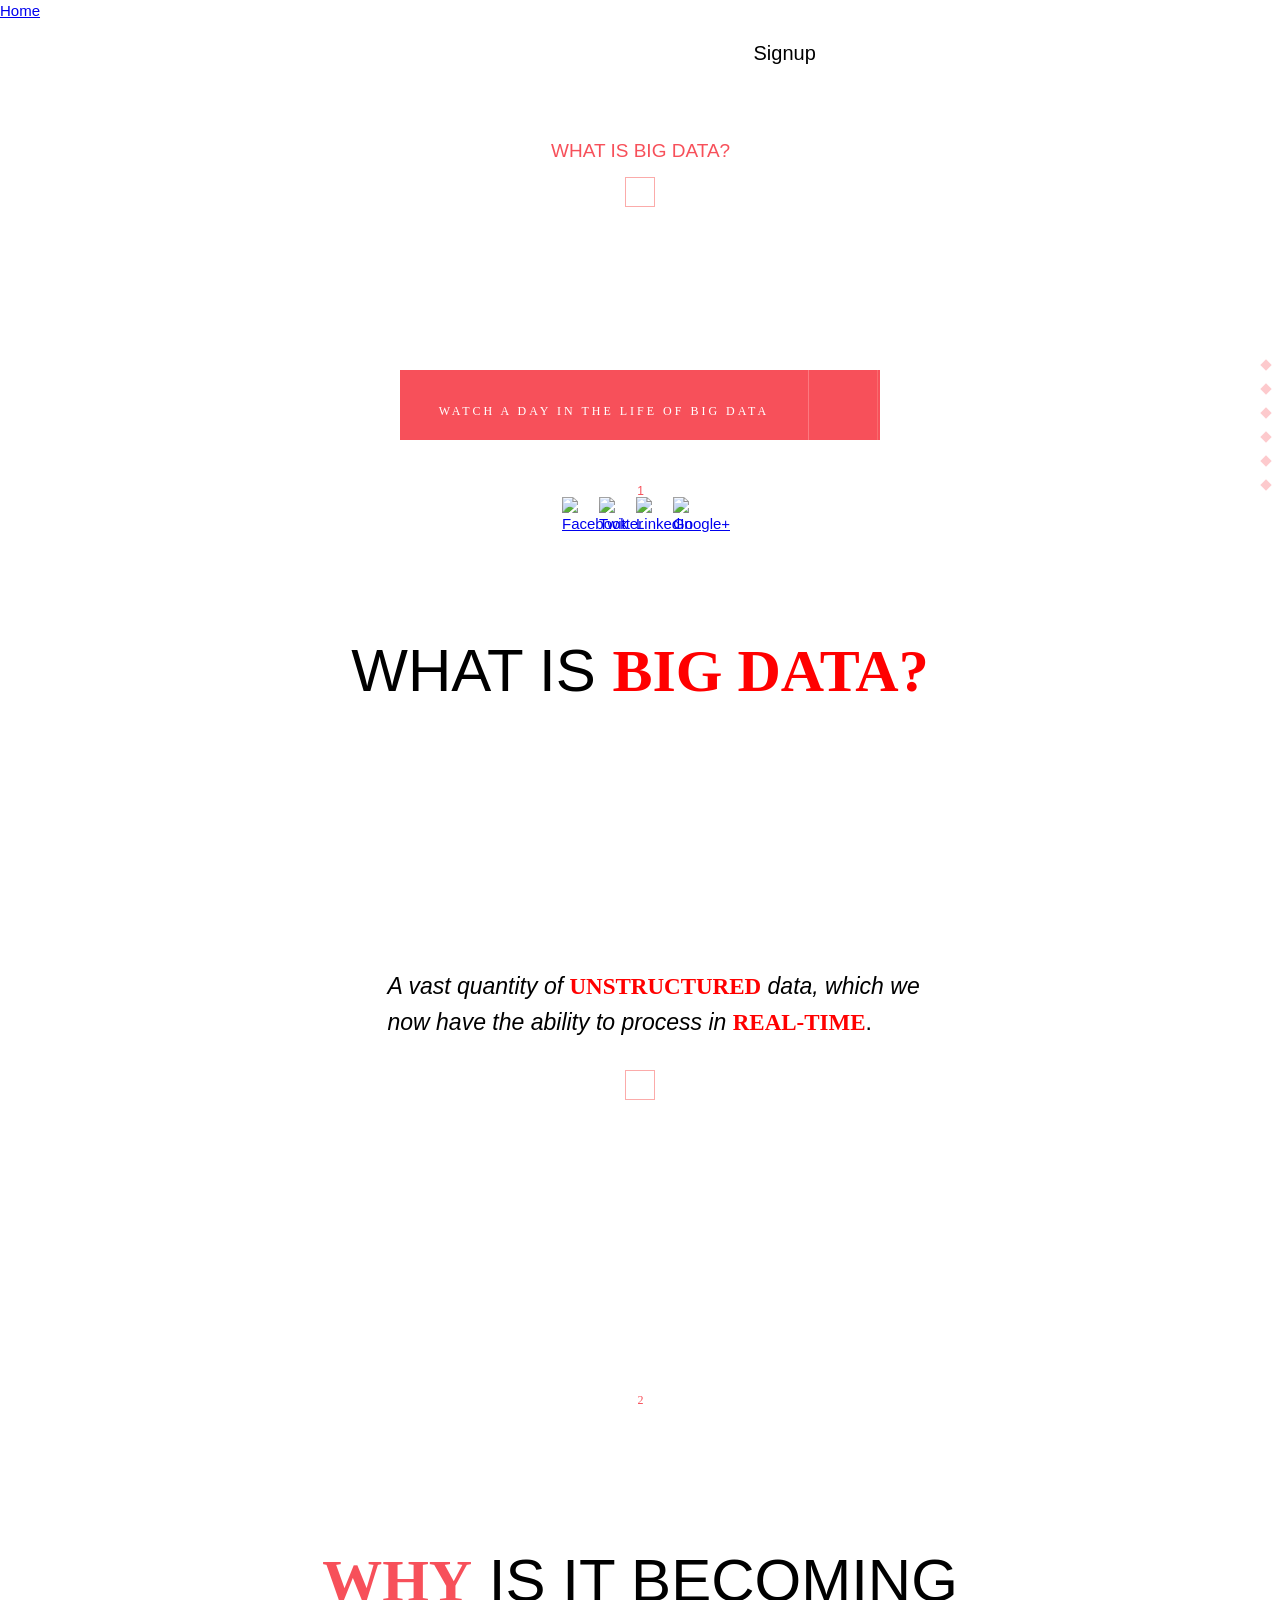
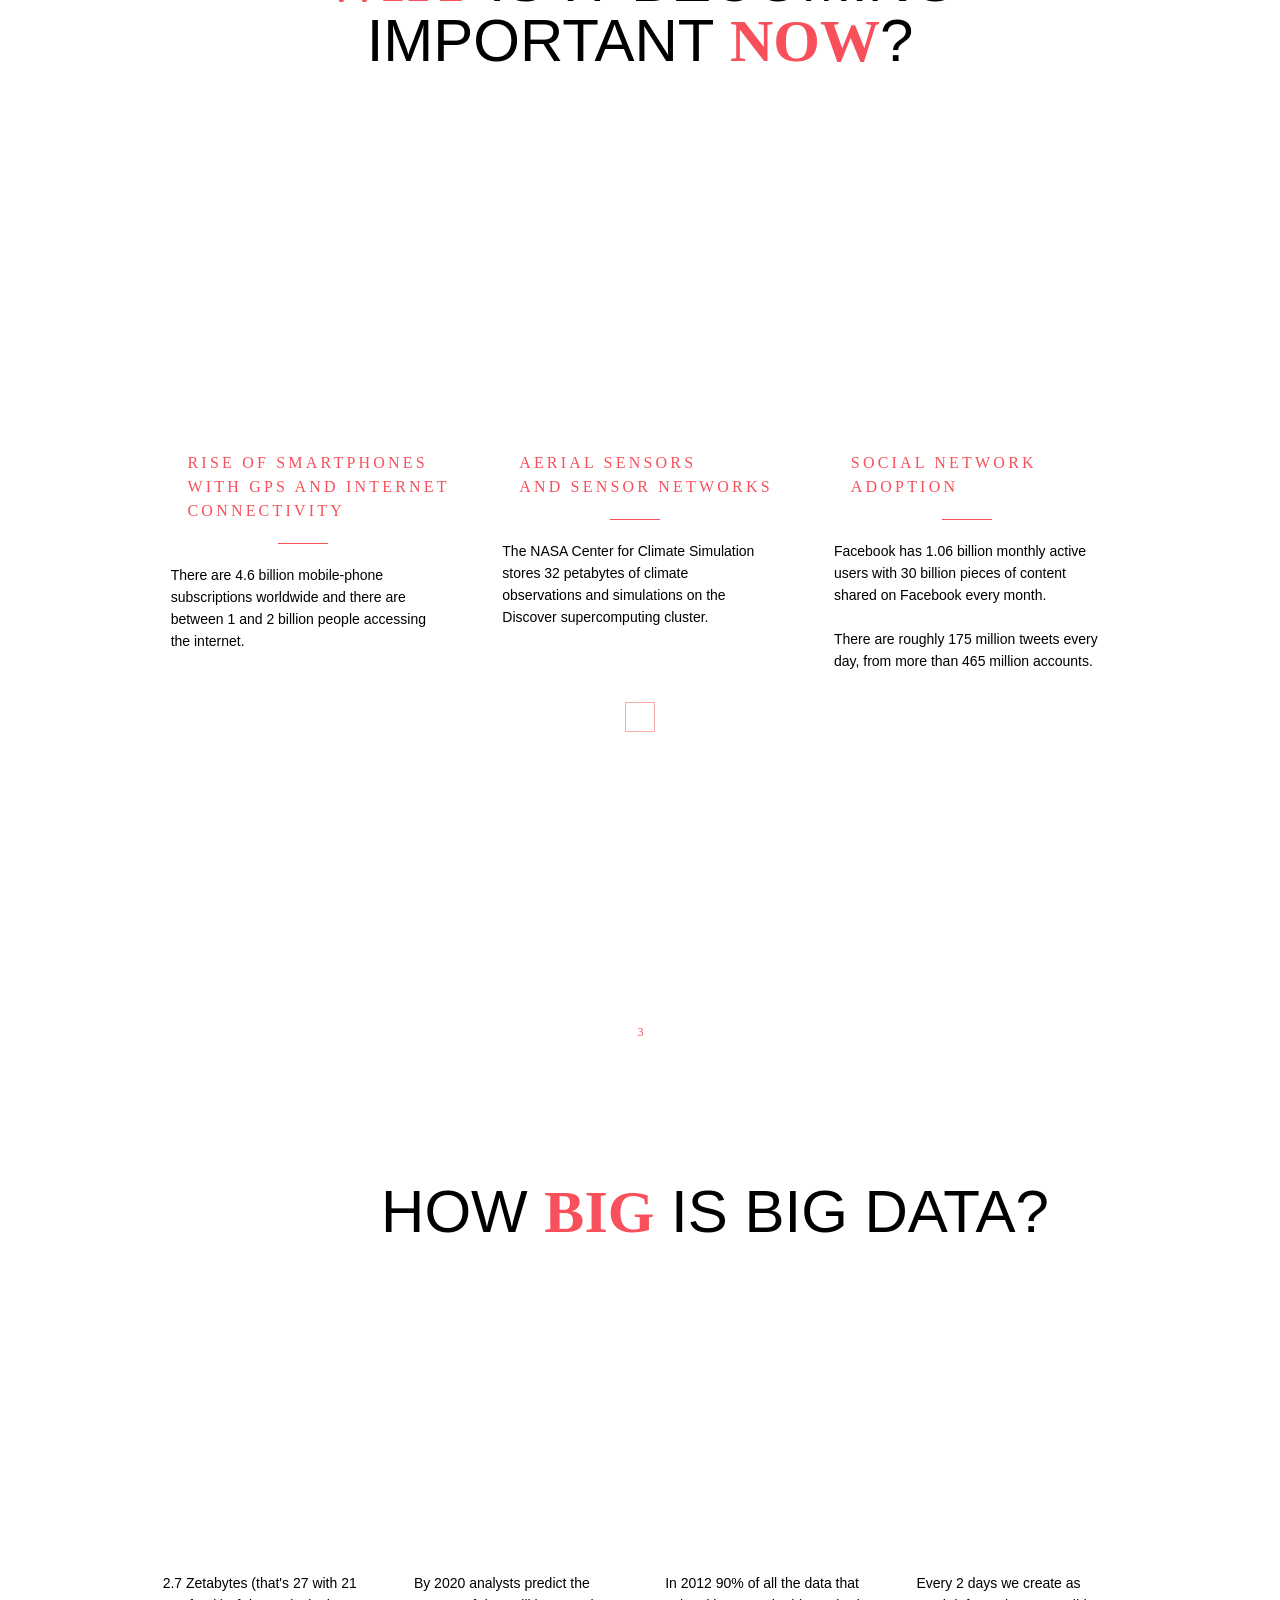
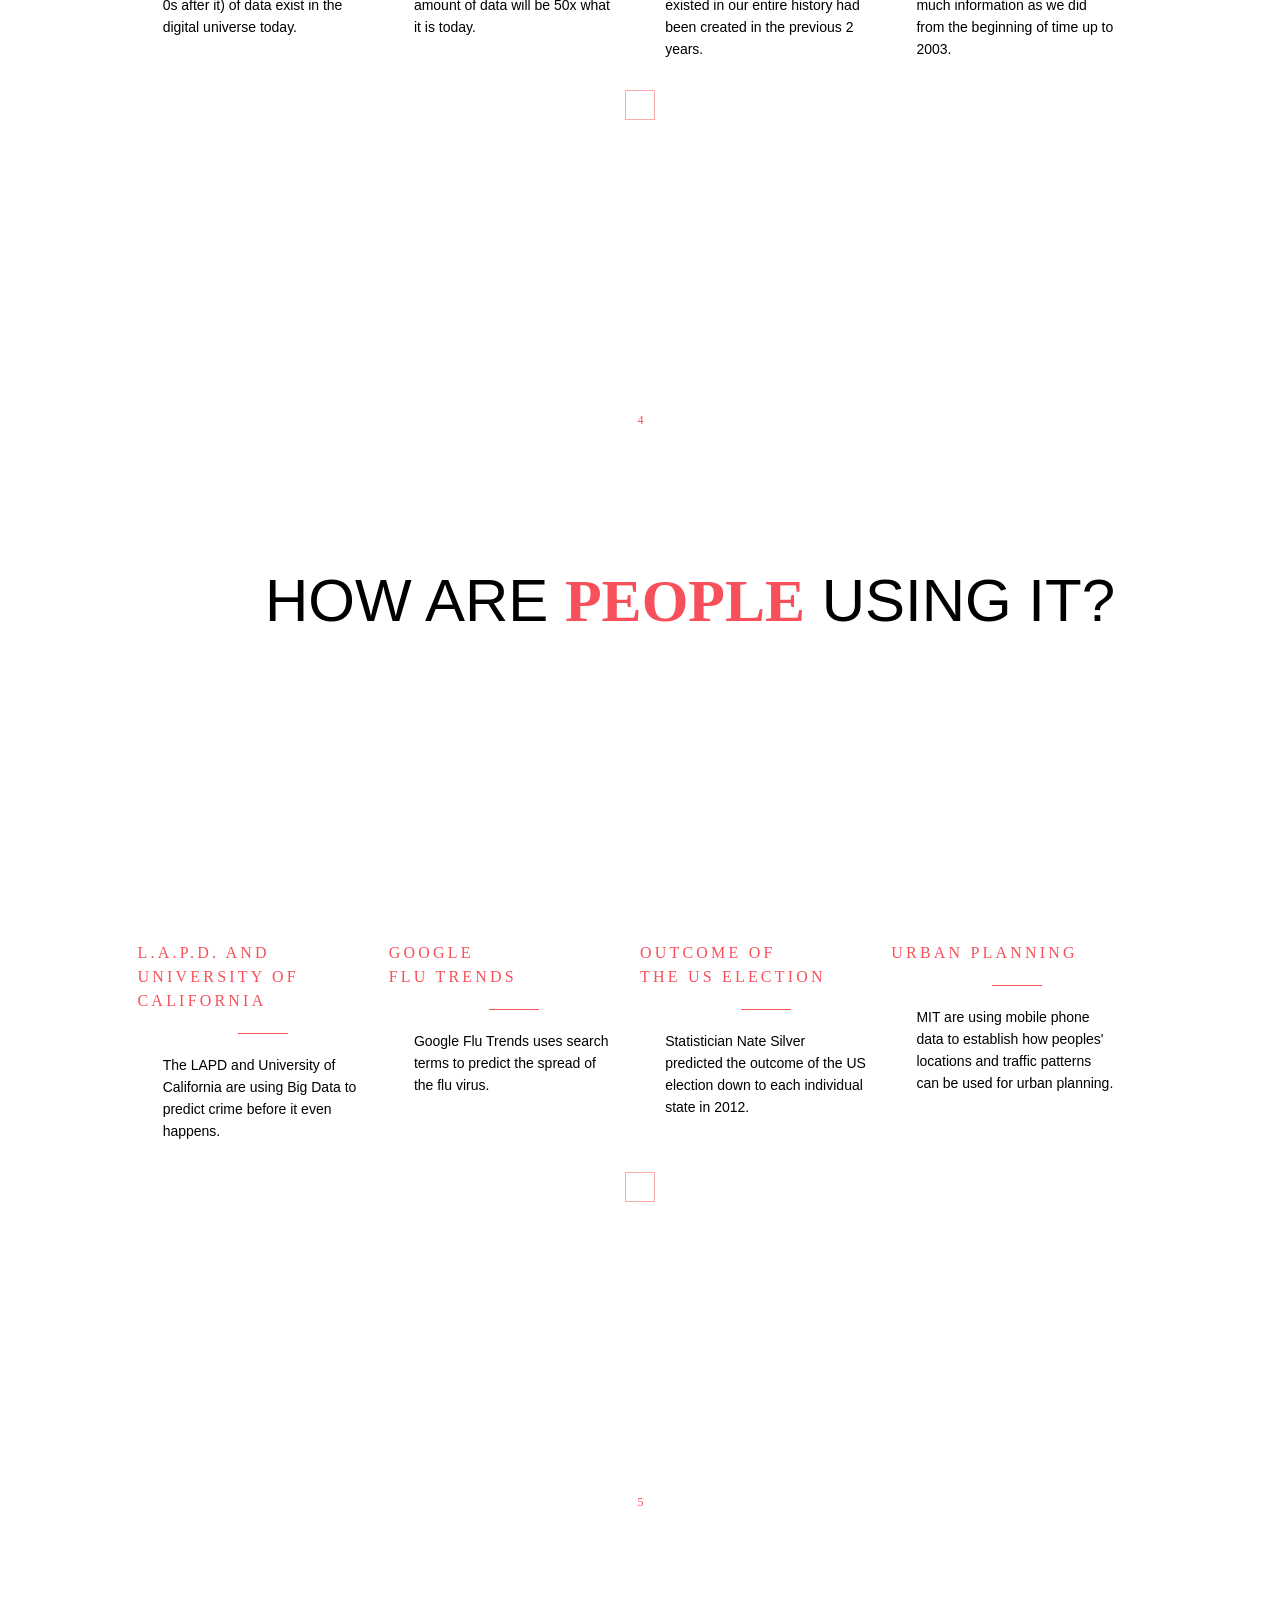
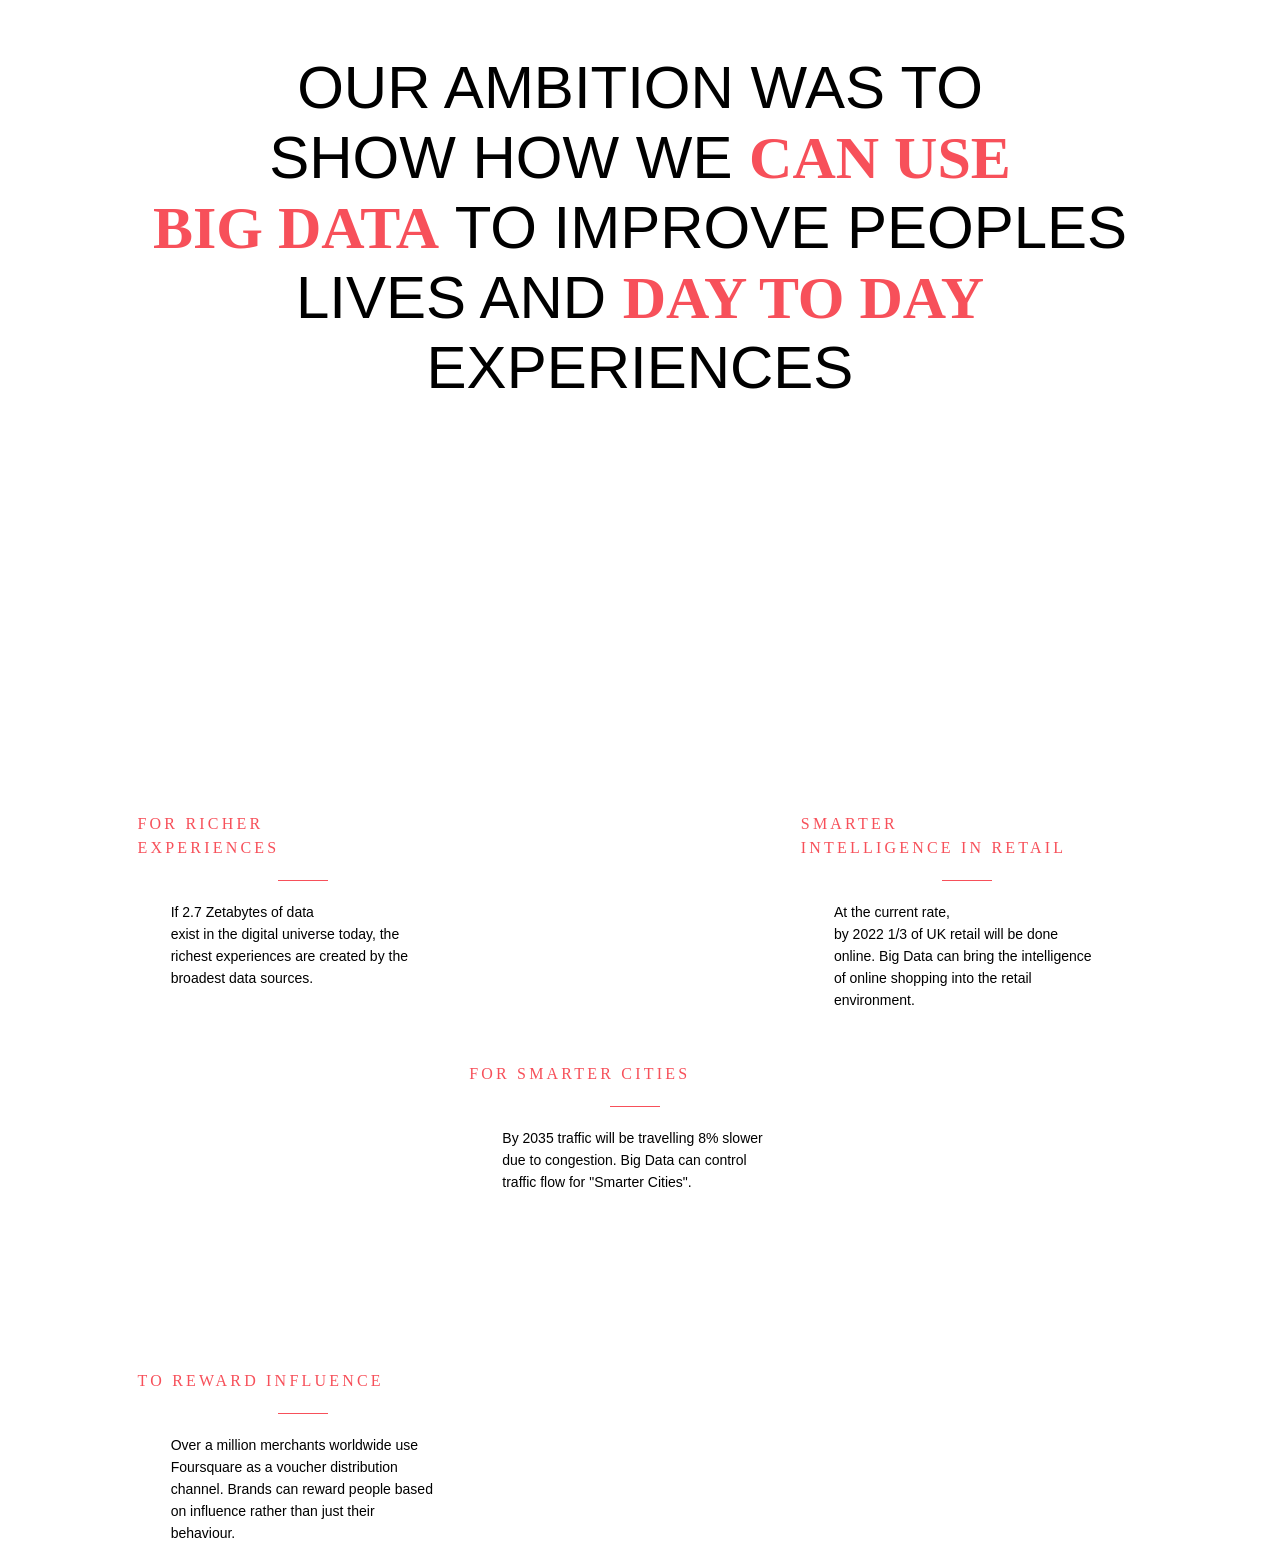
==== commit f3a79f3b: "Update index.html" ====
--- a/index.html
+++ b/index.html
@@ -1,2440 +1,2452 @@
-﻿<!DOCTYPE html>
-
-<html lang="en" xmlns="http://www.w3.org/1999/xhtml">
-<head>
-    <meta charset="utf-8" />
-    <title></title>
-    <style>
-    #main {
-    min-width: 1005px;
-    background: url('http://adayinbigdata.com/img/bg-redline.png') repeat-y center;
-    background-size: 1px;
-}
-.collapsfix {
-    overflow: hidden;
-    overflow-x: hidden;
-    overflow-y: hidden;
-}
-.relative {
-    position: relative;
-}
-
-    article, aside, details, figcaption, figure, footer, header, hgroup, main, nav, section, summary {
-    display: block;
-}
-#main>.pagination {
-    position: fixed;
-    right: 6px;
-    top: 50%;
-    margin-top: -116px;
-    z-index: 1;
-}
-article, aside, details, figcaption, figure, footer, header, hgroup, main, nav, section, summary {
-    display: block;
-}
-.ul-nostyle {
-    padding: 0px 0px 0px 0px;
-    padding-top: 0px;
-    padding-right: 0px;
-    padding-bottom: 0px;
-    padding-left: 0px;
-    list-style: none;
-    list-style-position: initial;
-    list-style-image: initial;
-    list-style-type: none;
-}
-
-.pagination>ul>li>a>span:hover{
-    opacity:1;
-}
-dl, menu, ol, ul {
-    margin: 1em 0;
-}
-ul {
-    display: block;
-    margin-block-start: 1em;
-    margin-block-end: 1em;
-    margin-inline-start: 0px;
-    margin-inline-end: 0px;
-    padding-inline-start: 40px;
-
-}
-li {
-    display: list-item;
-    text-align: -webkit-match-parent;
-}
-element.style {
-    background: rgb(255, 255, 255);
-    background-image: initial;
-    background-position-x: initial;
-    background-position-y: initial;
-    background-size: initial;
-    background-repeat-x: initial;
-    background-repeat-y: initial;
-    background-attachment: initial;
-    background-origin: initial;
-    background-clip: initial;
-    background-color: rgb(255, 255, 255);
-}
-#main>.pagination>ul>li>a {
-    display: block;
-    height: 10px;
-    width: 10px;
-    padding: 12px 12px 12px 12px;
-}
-a, a:hover, a:active, a:focus {
-    outline: 0;
-    outline-color: initial;
-    outline-style: initial;
-    outline-width: 0px;
-}
-a:-webkit-any-link {
-    color: -webkit-link;
-    cursor: pointer;
-    text-decoration: underline;
-}
-#main>.pagination>ul>li>a>span {
-    display: block;
-    height: 8px;
-    width: 8px;
-    background-color: #f7505a;
-    opacity: 0.3;
-    -webkit-transform: rotate(45deg);
-    }
-    
-
-header>.logo {
-    height: 78px;
-    width: 227px;
-    background: url('http://adayinbigdata.com/img/logo-ogilvyone@2x.png') no-repeat;
-    background-size: contain;
-    margin: 15px auto 15px auto;
-    margin-top: 15px;
-    margin-right: auto;
-    margin-bottom: 15px;
-    margin-left: auto;
-}
-header>.video {
-    width: 100%;
-    /* height: 500px; */
-    background: url('http://adayinbigdata.com/img/bg-video.jpg') no-repeat center top;
-    background-size: cover;
-    color: #FFF;
-}
-
-
-header>.video>#youtube {
-    opacity: 0;
-    background: rgba(0, 0, 0, 0.6);
-    background-image: initial;
-    background-position-x: initial;
-    background-position-y: initial;
-    background-size: initial;
-    background-repeat-x: initial;
-    background-repeat-y: initial;
-    background-attachment: initial;
-    background-origin: initial;
-    background-clip: initial;
-    background-color: rgba(0, 0, 0, 0.6);
-}
-header>.video>#youtube>.close {
-    width: 40px;
-    height: 40px;
-    top: 40px;
-    right: 0px;
-}
-
-.absolute {
-    position: absolute;
-}
-header>.video>#youtube>.close>a {
-    display: block;
-    opacity: 1;
-    width: 40px;
-    height: 40px;
-    background: url('http://adayinbigdata.com/img/close@2x.png') no-repeat center;
-    background-color: #f7505a;
-    background-size: 40px;
-}
-
-
-a:-webkit-any-link {
-    color: -webkit-link;
-    cursor: pointer;
-    text-decoration: underline;
-}
-
-header>.video>.description {
-    width: 520px;
-     margin-top: 100px; 
-    margin-left: -260px;
-    text-align: center;
-}
-.proximaBold {
-    font-family: 'proxima_nova_rgbold','Times New Roman',Arial, Helvetica, sans-serif;
-}
-h1 {
-    /* font-size: 2em; */
-    /* margin: 0.67em 0; */
-    font-weight: normal;
-}
-header>.video>.description>h1 {
-    font-size: 90px;
-    line-height: 90px;
-    margin: 0px 0px 0px 0px;
-    letter-spacing: 0.12em;
-}
-header>.video>.description>h2 {
-    font-size: 29px;
-    line-height: 29px;
-    margin: 0px 0px 0px 0px;
-    letter-spacing: 0.08em;
-}
-
-header>.video>.description>h2 {
-    /* font-size: 36px; */
-    /* line-height: 35px; */
-    /* margin: 15px 0px 0px 0px; */
-    /* letter-spacing: 0.12em; */
-    -webkit-font-smoothing: antialiased;
-}
-.proximaLite {
-    font-family: 'proxima_novalight',Arial, Helvetica, sans-serif;
-}
-h2 {
-    /* font-size: 1.5em; */
-    /* margin: 0.83em 0; */
-    font-weight: normal;
-}
-header>.video>.description>.play {
-    text-decoration: none;
-    text-decoration-line: none;
-    text-decoration-style: initial;
-    text-decoration-color: initial;
-    color: #FFF;
-    display: block;
-    height: 70px;
-    width: 480px;
-    margin: 20px auto 20px auto;
-    margin-top: 20px;
-    margin-right: auto;
-    margin-bottom: 20px;
-    margin-left: auto;
-}
-header>.video>.description>.play {
-    /* text-decoration: none; */
-    /* color: #FFF; */
-    /* display: block; */
-    /* height: 70px; */
-    /* width: 650px; */
-    /* margin: 40px auto 40px auto; */
-    background: #f7505a;
-    background-image: initial;
-    background-position-x: initial;
-    background-position-y: initial;
-    background-size: initial;
-    background-repeat-x: initial;
-    background-repeat-y: initial;
-    background-attachment: initial;
-    background-origin: initial;
-    background-clip: initial;
-    background-color: rgb(247, 80, 90);
-}
-
-.proximaBold {
-    font-family: 'proxima_nova_rgbold','Times New Roman',Arial, Helvetica, sans-serif;
-}
-a, a:hover, a:active, a:focus {
-    outline: 0;
-    outline-color: initial;
-    outline-style: initial;
-    outline-width: 0px;
-}
-span:hover{
-    opacity:2;
-}
-.clearfix:before, .clearfix:after {
-    content: " ";
-    display: table;
-}
-#main>header>.video>.description>.play>.cta {
-    width: 408px;
-    font-size: 12px;
-}
-#main>header>.video>.description>.play>.cta {
-    /* width: 578px; */
-    /* font-size: 16px; */
-    text-transform: uppercase;
-    line-height: 72px;
-    letter-spacing: 0.25em;
-    -webkit-font-smoothing: antialiased;
-}
-
-.floatL {
-    float: left;
-}
-header>.video>.description>.play>.playIco {
-    display: block;
-    width: 70px;
-    height: 70px;
-   
-    background: url('http://adayinbigdata.com/img/play-ico.png') center no-repeat;
-    border-right: solid 1px #f86c6f;
-}
-
-header>.video>.description>.play>.playIco {
-    /* display: block; */
-    /* width: 70px; */
-    /* height: 70px; */
-    /* background: url(../img/play-ico.png) center no-repeat; */
-    border-left: solid 1px #fc7980;
-}
-
-.clearfix:after {
-    clear: both;
-}
-
-header>.video>.description>.share {
-    width: 140px;
-    margin: auto;
-}
-.clearfix:before, .clearfix:after {
-    content: " ";
-    display: table;
-}
-header>.video>.description>.share>h3 {
-    width: 136px;
-    font-size: 12px;
-    line-height: 16px;
-    margin: auto;
-    margin-top: auto;
-    margin-right: auto;
-    margin-bottom: auto;
-    margin-left: auto;
-    text-align: center;
-    letter-spacing: 0.3em;
-}
-h3 {
-    /* font-size: 1.17em; */
-    /* margin: 1em 0; */
-    font-weight: normal;
-}
-
-header>.video>.description>.share>h3>.line {
-    display: block;
-    width: 20px;
-    height: 1px;
-    margin-top: 5%;
-    border-top: solid 1px #FFF;
-    border-top-width: 1px;
-    border-top-style: solid;
-    border-top-color: rgb(255, 255, 255);
-}
-header>.video>.description>.share>h3>.title {
-    margin: auto 18px auto 18px;
-    margin-top: auto;
-    margin-right: 18px;
-    margin-bottom: auto;
-    margin-left: 18px;
-}
-header>.video>.description>.share>h3>.line {
-    display: block;
-    width: 20px;
-    height: 1px;
-    margin-top: 5%;
-    border-top: solid 1px #FFF;
-    border-top-width: 1px;
-    border-top-style: solid;
-    border-top-color: rgb(255, 255, 255);
-}
-.clearfix:after {
-    clear: both;
-}
-
-.clearfix:before, .clearfix:after {
-    content: " ";
-    display: table;
-}
-header>.video>.description>.share>ul {
-    margin-left: -8px;
-    margin-bottom: 0px;
-}
-.ul-nostyle {
-    padding: 0px 0px 0px 0px;
-    padding-top: 0px;
-    padding-right: 0px;
-    padding-bottom: 0px;
-    padding-left: 0px;
-    list-style: none;
-    list-style-position: initial;
-    list-style-image: initial;
-    list-style-type: none;
-}
-
-header>.video>.description>.share>ul>li {
-    width: 25%;
-}
-header>.video>.description>.share>ul>li>a {
-    display: block;
-    width: 30px;
-    height: 30px;
-    border-radius: 15px;
-}
-
-
-header>.video>.description>.share>ul>li>a>img {
-    margin-top: 6px;
-    text-align: center;
-}
-
-img {
-    vertical-align: middle;
-}
-img {
-    border: 0;
-    border-top-color: initial;
-    border-top-style: initial;
-    border-top-width: 0px;
-    border-right-color: initial;
-    border-right-style: initial;
-    border-right-width: 0px;
-    border-bottom-color: initial;
-    border-bottom-style: initial;
-    border-bottom-width: 0px;
-    border-left-color: initial;
-    border-left-style: initial;
-    border-left-width: 0px;
-    border-image-source: initial;
-    border-image-slice: initial;
-    border-image-width: initial;
-    border-image-outset: initial;
-    border-image-repeat: initial;
-}
-header>.video>.description>.share>ul>li {
-    width: 25%;
-}
-.floatL {
-    float: left;
-}
-
-li {
-    display: list-item;
-    text-align: -webkit-match-parent;
-}
-header>.video>.description>.share>ul>li>a {
-    display: block;
-    width: 30px;
-    height: 30px;
-    border-radius: 15px;
-}
-
-
-header>.video>.description>.share>ul>li>a>img {
-    margin-top: 6px;
-    text-align: center;
-}
-
-img {
-    vertical-align: middle;
-}
-img {
-    border: 0;
-    border-top-color: initial;
-    border-top-style: initial;
-    border-top-width: 0px;
-    border-right-color: initial;
-    border-right-style: initial;
-    border-right-width: 0px;
-    border-bottom-color: initial;
-    border-bottom-style: initial;
-    border-bottom-width: 0px;
-    border-left-color: initial;
-    border-left-style: initial;
-    border-left-width: 0px;
-    border-image-source: initial;
-    border-image-slice: initial;
-    border-image-width: initial;
-    border-image-outset: initial;
-    border-image-repeat: initial;
-}
-img[Attributes Style] {
-    width: 18px;
-    height: 18px;
-}
-header>.video>.description>.share>ul>li {
-    width: 25%;
-}
-header>.video>.description>.share>ul>li>a {
-    display: block;
-    width: 30px;
-    height: 30px;
-    border-radius: 15px;
-}
-a, a:hover, a:active, a:focus {
-    outline: 0;
-}
-header>.video>.description>.share>ul>li>a>img {
-    margin-top: 6px;
-    text-align: center;
-}
-img {
-    vertical-align: middle;
-}
-img {
-    border-top-color: initial;
-    border-top-style: initial;
-    border-top-width: 0px;
-    border-right-color: initial;
-    border-right-style: initial;
-    border-right-width: 0px;
-    border-bottom-color: initial;
-    border-bottom-style: initial;
-    border-bottom-width: 0px;
-    border-left-color: initial;
-    border-left-style: initial;
-    border-left-width: 0px;
-    border-image-source: initial;
-    border-image-slice: initial;
-    border-image-width: initial;
-    border-image-outset: initial;
-    border-image-repeat: initial;
-   
-}
-img[Attributes Style] {
-    width: 18px;
-    height: 18px;
-}
-header>.video>.description>.share>ul>li {
-    width: 25%;
-}
-header>.video>.description>.share>ul>li>a {
-    display: block;
-    width: 30px;
-    height: 30px;
-    border-radius: 15px;
-}
-a:-webkit-any-link {
-    color: -webkit-link;
-    cursor: pointer;
-    text-decoration: underline;
-    text-decoration-line: underline;
-    text-decoration-style: initial;
-    text-decoration-color: initial;
-}
-header>.video>.description>.share>ul>li>a>img {
-    margin-top: 6px;
-    text-align: center;
-}
-img {
-    vertical-align: middle;
-}
-img {
-    border: 0;
-    border-top-color: initial;
-    border-top-style: initial;
-    border-top-width: 0px;
-    border-right-color: initial;
-    border-right-style: initial;
-    border-right-width: 0px;
-    border-bottom-color: initial;
-    border-bottom-style: initial;
-    border-bottom-width: 0px;
-    border-left-color: initial;
-    border-left-style: initial;
-    border-left-width: 0px;
-    border-image-source: initial;
-    border-image-slice: initial;
-    border-image-width: initial;
-    border-image-outset: initial;
-    border-image-repeat: initial;
-}
-
-img[Attributes Style] {
-    width: 18px;
-    height: 18px;
-}
-.clearfix:after {
-    clear: both;
-}
-.clearfix:before, .clearfix:after {
-    content: " ";
-    display: table;
-}
-
-
-    
-.scroll1{
-    width:194px;
-    height:90px;
-    margin-top:15px;
-    margin-right:auto;
-    margin-bottom:15px;
-    margin-left:auto;
-    padding:30px auto 30px auto;
-    background-image:none;
-    background-attachment:scroll;
-    background-repeat:repeat;
-    background-position-x:0%;
-    overflow:hidden;
-    
-
-
-background-position-y
-:
-0%;
-
-
-background-size
-:
-auto;
-
-
-background-origin
-:
-padding-box;
-
-
-background-clip
-:
-border-box;
-
-
-background-color
-:
-
-#fff;
-
-}
-.scroll1 a{
-    display:block; height:30px; width:30px;  background:url('http://adayinbigdata.com/img/down@2x.png') center bottom no-repeat; background-size:30px; margin:auto; border:solid 1px #fbabaa;
-}
-.scroll1 a:hover{background:url('http://adayinbigdata.com/img/down@2x.png') center top no-repeat; background-size:30px; border:solid 1px #f7505a;}
-.scroll1txt{
-    color:#f7505a;
-    font-size:19px;
-    margin-top:12px;
-    margin-right:0px;
-    margin-bottom:19px;
-    margin-left:8px;
-    line-height:15px;
-    text-transform:uppercase;
-}
-.number div{
-    margin:250px auto 0px auto;
-    width:42px;
-    height:41px;
-    background:url('http://adayinbigdata.com/img/bg-numbers.png') no-repeat;
-    font-size:12px;
-    line-height:41px;
-    overflow:hidden;
-    padding-left:1px;
-    text-align:center;
-    color:#f7505a;
-}
-#whatisbigdata{
-    margin:auto;
-    background-image: initial;
-    background-position-x: initial;
-    background-position-y: initial;
-    background-size: initial;
-    background-repeat-x: initial;
-    background-repeat-y: initial;
-    background-attachment: initial;
-    background-origin: initial;
-    background-clip: initial;
-    background-color: rgb(255, 255, 255);}
-    .collapsfix{
-     overflow:hidden;
-	}
-    .sectionPadding{
-     padding-top:80px;
-     padding-bottom:30px;
-	}
-    section,article{
-     display:block;
-	}
-    #howpeople>h1{
-     margin-left:100px;
-	}
-    #howbig>h1{
-     margin-left:150px;
-	}
-    
-    section>h1 {
-    
-    line-height: 60px;
-    text-align:center;
-    opacity: 1;
-    transform: matrix(1,0,0,1,0,0);
-
-
-    text-transform: uppercase;
-    }
-    .proximaLite {
-    font-family: 'proxima_novalight',Arial, Helvetica, sans-serif;
-}
-h1 {
- 
-    font-weight: normal;
-}
-:-webkit-any(article,aside,nav,section) h1 {
-    font-size: 4em;
-    margin-block-start: 0.83em;
-    margin-block-end: 0.83em;
-}
-h1 {
-    display: block;
-    font-size: 4em;
-    margin-block-start: 0.67em;
-    margin-block-end: 0.67em;
-    margin-inline-start: 0px;
-    margin-inline-end: 0px;
-    font-weight: bold;
-    margin-left:50px;
-}
-#whatisbigdata>figure{ margin-top:40px; width:100%; height:178px; background:url('http://adayinbigdata.com/img/tetris.gif') no-repeat bottom; background-size:965px;}
-figure,footer{
-display:block;
-}#whatisbigdata>p{ font-size:23px; margin:40px auto 0px 250px;}
-p {
-    display: block;
-    margin-block-start: 1em;
-    margin-block-end: 1em;
-    margin-inline-start: 0px;
-    margin-inline-end: 0px;
-}
-.scroll{
-    width: 194px;
-    height: 60px;
-    margin: 0px auto 20px auto;
-    color: #f7505a;
-    font-size: 12px;
-    background: #FFF;
-}
-.collapsfix {
-    overflow: hidden;
-}
-.proximaBold {
-    font-family: 'proxima_nova_rgbold','Times New Roman',Arial, Helvetica, sans-serif;
-}
-div {
-    display: block;
-}
-.scroll>.next>a {
-    display: block;
-    height: 30px;
-    width: 30px;
-    background: url('http://adayinbigdata.com/img/down@2x.png') center bottom no-repeat;
-    background-size: 30px;
-    margin: auto;
-    border: solid 1px #fbabaa;
-}
-a, a:hover, a:active, a:focus {
-    outline: 0;
-    transition: all 0.3s ease-out 0s;
-}
-a:-webkit-any-link {
-    color: -webkit-link;
-    cursor: pointer;
-    text-decoration: underline;
-}
-.proximaBold {
-    font-family: 'proxima_nova_rgbold','Times New Roman',Arial, Helvetica, sans-serif;
-}
-div {
-    display: block;
-}
-.number>div {
-    margin: 250px auto 0px auto;
-    width: 42px;
-    height: 41px;
-    background: url('http://adayinbigdata.com/img/bg-numbers.png') no-repeat;
-    font-size: 12px;
-    line-height: 41px;
-    overflow: hidden;
-    padding-left: 1px;
-    text-align: center;
-    color: #f7505a;
-}
-div {
-    display: block;
-}
-#whynow {
-    margin: auto;
-    background: #FFF;
-}
-.collapsfix {
-    overflow: hidden;
-}
-.sectionPadding {
-    padding-top: 80px;
-    padding-bottom: 30px;
-}
-.mainWidth {
-    width: 1005px;
-}
-section, summary {
-    display: block;
-}
-
-.proximaLite {
-    font-family: 'proxima_novalight',Arial, Helvetica, sans-serif;
-}
-h1 {
-    /* font-size: 2em; */
-    /* margin: 0.67em 0; */
-    font-weight: normal;
-}
-:-webkit-any(article,aside,nav,section) h1 {
-   
-    margin-block-start: 0.83em;
-    margin-block-end: 0.83em;
-}
-h1 {
-    display: block;
-    }
-    section strong {
-    color: #f7505a;
-    font-family: 'proxima_nova_rgbold','Times New Roman',Arial, Helvetica, sans-serif;
-}
-b, strong {
-    font-weight: normal;
-}
-section strong {
-    color: #f7505a;
-    font-family: 'proxima_nova_rgbold','Times New Roman',Arial, Helvetica, sans-serif;
-}
-b, strong {
-    font-weight: normal;
-}
-div {
-    display: block;
-}
-.clearfix:before, .clearfix:after {
-    content: " ";
-    display: table;
-}
-
-#whynow>.clearfix>.cul>.img01 {
-    background: url('http://adayinbigdata.com/img/s02-cul01-smartphoneswithgps.png') center no-repeat, url('http://adayinbigdata.com/img/bg-red-noise.png');
-}
-#whynow>.clearfix>.cul>figure {
-    width: 230px;
-    height: 230px;
-    margin: auto;
-    border-radius: 50%;
-}
-figure {
-    margin: 0;
-}
-figure, footer, header, hgroup, main, nav, section, summary {
-    display: block;
-}
-figure {
-   opacity:1;
-   
-   transform:matrix(1,0,0,1,0,0);
-    margin-block-start: 1em;
-    margin-block-end: 1em;
-    margin-inline-start: 40px;
-    margin-inline-end: 40px;
-}
-
-.proximaBold {
-    font-family: 'proxima_nova_rgbold','Times New Roman',Arial, Helvetica, sans-serif;
-}
-h2 {
-    
-    margin: 0.83em 0;
-    font-weight: normal;
-}
-
-h2 {
-    display: block;
-    
-    margin-block-start: 0.83em;
-    margin-block-end: 0.83em;
-    margin-inline-start: 0px;
-    margin-inline-end: 0px;
-    
-}
-#whynow>.clearfix>.cul>.line {
-    margin: 20px auto 20px auto;
-    width: 50px;
-    height: 1px;
-    background: #f7505a url('http://adayinbigdata.com/img/bg-redline.png');
-    background-position-x: initial;
-    background-position-y: initial;
-    background-size: initial;
-    background-repeat-x: initial;
-    background-repeat-y: initial;
-    background-attachment: initial;
-    background-origin: initial;
-    background-clip: initial;
-    background-color: rgb(247, 80, 90);
-}
-#whynow>.clearfix>.cul>p {
-    font-size: 14px;
-    line-height: 22px;
-    width: 80%;
-    margin: auto;
-}
-
-
-p {
-    display: block;
-    margin-block-start: 1em;
-    margin-block-end: 1em;
-    margin-inline-start: 0px;
-    margin-inline-end: 0px;
-}
-
-div {
-    display: block;
-}
-#whynow>.clearfix>.cul {
-    width: 33%;
-    margin-top: 60px;
-   
-}
-.floatL {
-    float: left;
-}
-#whynow>.clearfix>.cul>.img02 {
-    background: url('http://adayinbigdata.com/img/s02-cul02-aerialsensors.png') center no-repeat, url('http://adayinbigdata.com/img/bg-red-noise.png');
-}
-#whynow>.clearfix>.cul>figure {
-    width: 230px;
-    height: 230px;
-    margin: auto;
-    border-radius: 50%;
-}
-figure {
-    
-    margin-block-start: 1em;
-    margin-block-end: 1em;
-    margin-inline-start: 40px;
-    margin-inline-end: 40px;
-}
-#whynow>.clearfix>.cul>h2 {
-    font-size: 16px;
-    text-transform: uppercase;
-    color: #f7505a;
-    letter-spacing: 0.2em;
-    margin-top: 40px;
-    margin-left:50px;
-}
-.proximaBold {
-    font-family: 'proxima_nova_rgbold','Times New Roman',Arial, Helvetica, sans-serif;
-}
-h2 {
-    margin: 0.83em 0;
-    font-weight: normal;
-}
-
-h2 {
-    display: block;
-    margin-block-start: 0.83em;
-    margin-block-end: 0.83em;
-    margin-inline-start: 0px;
-    margin-inline-end: 0px;
-    
-}
-
-
-p {
-    display: block;
-    margin-block-start: 1em;
-    margin-block-end: 1em;
-    margin-inline-start: 0px;
-    margin-inline-end: 0px;
-}
-
-.floatL {
-    float: left;
-}
-#whynow>.clearfix>.cul>.img03 {
-    background: url('http://adayinbigdata.com/img/s02-cul03-socialnetwork.png') center no-repeat, url('http://adayinbigdata.com/img/bg-red-noise.png');
-}
-#whynow>.clearfix>.cul>figure {
-    width: 230px;
-    height: 230px;
-    margin: auto;
-    border-radius: 50%;
-}
-figure {
-    display: block;
-    margin-block-start: 1em;
-    margin-block-end: 1em;
-    margin-inline-start: 40px;
-    margin-inline-end: 40px;
-}
-
-h2 {
-    
-    margin: 0.83em 0;
-    font-weight: normal;
-}
-
-h2 {
-    display: block;
-    
-    margin-block-start: 0.83em;
-    margin-block-end: 0.83em;
-    margin-inline-start: 0px;
-    margin-inline-end: 0px;
-    font-weight: bold;
-}
-#whynow>.clearfix>.cul>p {
-    font-size: 14px;
-    line-height: 22px;
-    width: 80%;
-    margin: auto;
-}
-p {
-    display: block;
-    margin-block-start: 1em;
-    margin-block-end: 1em;
-    margin-inline-start: 0px;
-    margin-inline-end: 0px;
-}
-.clearfix:after {
-    clear: both;
-}
-.clearfix:before, .clearfix:after {
-    content: " ";
-    display: table;
-}
-#howbig {
-    margin: auto;
-    background: #FFF;
-    background-image: initial;
-    background-position-x: initial;
-    background-position-y: initial;
-    background-size: initial;
-    background-repeat-x: initial;
-    background-repeat-y: initial;
-    background-attachment: initial;
-    background-origin: initial;
-    background-clip: initial;
-    background-color: rgb(255, 255, 255);
-}
-
-.collapsfix {
-    overflow: hidden;
-}
-.sectionPadding {
-    padding-top: 80px;
-    padding-bottom: 30px;
-}
-.mainWidth {
-    width: 1005px;
-}
-article, aside, details, figcaption, figure, footer, header, hgroup, main, nav, section, summary {
-    display: block;
-}
-
-.proximaLite {
-    font-family: 'proxima_novalight',Arial, Helvetica, sans-serif;
-}
-h1 {
-    /* font-size: 2em; */
-    /* margin: 0.67em 0; */
-    font-weight: normal;
-}
-
-:-webkit-any(article,aside,nav,section) h1 {
-    
-    margin-block-start: 0.83em;
-    margin-block-end: 0.83em;
-}
-
-h1 {
-    display: block;
-    margin-inline-start: 0px;
-    margin-inline-end: 0px;
-   
-}
-section strong {
-    color: #f7505a;
-    font-family: 'proxima_nova_rgbold','Times New Roman',Arial, Helvetica, sans-serif;
-}
-b, strong {
-    font-weight: normal;
-}
-.clearfix:before, .clearfix:after {
-    content: " ";
-    display: table;
-}
-#howbig>.clearfix>.cul {
-    width: 25%;
-    margin-top: 60px;
-}
-
-.floatL {
-    float: left;
-}
-#howbig>.clearfix>.cul .img01 {
-    background: url('http://adayinbigdata.com/img/sprite-infographics01@2x.png') left 0px no-repeat;
-    background-size: 250px;
-    height: 200px;
-}
-#howbig>.clearfix>.cul>figure {
-    width: 200px;
-    margin: auto;
-}
-figure {
-    /* margin: 0; */
-}
-
-article, aside, details, figcaption, figure, footer, header, hgroup, main, nav, section, summary {
-    display: block;
-}
-
-figure {
-    display: block;
-    margin-block-start: 1em;
-    margin-block-end: 1em;
-    margin-inline-start: 40px;
-    margin-inline-end: 40px;
-}
-#howbig>.clearfix>.cul>p {
-    font-size: 14px;
-    line-height: 22px;
-    width: 80%;
-    margin: 20px auto 0px auto;
-}
-p, pre {
-    /* margin: 1em 0; */
-}
-
-
-p {
-    display: block;
-    margin-block-start: 1em;
-    margin-block-end: 1em;
-    margin-inline-start: 0px;
-    margin-inline-end: 0px;
-}#howbig>.clearfix>.cul {
-    width: 25%;
-    margin-top: 60px;
-}
-.floatL {
-    float: left;
-}#howbig>.clearfix>.cul .img02 {
-    background: url('http://adayinbigdata.com/img/sprite-infographics01@2x.png') left -250px no-repeat;
-    background-size: 250px;
-    height: 200px;
-}
-#howbig>.clearfix>.cul>figure {
-    width: 200px;
-    margin: auto;
-}
-
-
-article, aside, details, figcaption, figure, footer, header, hgroup, main, nav, section, summary {
-    display: block;
-}
-
-figure {
-    display: block;
-    margin-block-start: 1em;
-    margin-block-end: 1em;
-    margin-inline-start: 40px;
-    margin-inline-end: 40px;
-}
-#howbig>.clearfix>.cul>p {
-    font-size: 14px;
-    line-height: 22px;
-    width: 80%;
-    margin: 20px auto 0px auto;
-}
-
-p, pre {
-    /* margin: 1em 0; */
-}
-
-p {
-    display: block;
-    margin-block-start: 1em;
-    margin-block-end: 1em;
-    margin-inline-start: 0px;
-    margin-inline-end: 0px;
-}
-#howbig>.clearfix>.cul {
-    width: 25%;
-    margin-top: 60px;
-}
-#howbig>.clearfix>.cul .img03 {
-    background: url('http://adayinbigdata.com/img/sprite-infographics01@2x.png') left -500px no-repeat;
-    background-size: 250px;
-    height: 200px;
-}
-#howbig>.clearfix>.cul>figure {
-    width: 200px;
-    margin: auto;
-}
-figure {
-    /* margin: 0; */
-}
-article, aside, details, figcaption, figure, footer, header, hgroup, main, nav, section, summary {
-    display: block;
-}
-figure {
-    display: block;
-    margin-block-start: 1em;
-    margin-block-end: 1em;
-    margin-inline-start: 40px;
-    margin-inline-end: 40px;
-}
-#howbig>.clearfix>.cul>p {
-    font-size: 14px;
-    line-height: 22px;
-    width: 80%;
-    margin: 20px auto 0px auto;
-}
-
-p, pre {
-    /* margin: 1em 0; */
-}
-
-p {
-    display: block;
-    margin-block-start: 1em;
-    margin-block-end: 1em;
-    margin-inline-start: 0px;
-    margin-inline-end: 0px;
-}
-#howbig>.clearfix>.cul {
-    width: 25%;
-    margin-top: 60px;
-}
-#howbig>.clearfix>.cul .img04 {
-    background: url('http://adayinbigdata.com/img/sprite-infographics01@2x.png') left -1750px no-repeat;
-    background-size: 250px;
-    height: 200px;
-}
-#howbig>.clearfix>.cul>figure {
-    width: 200px;
-    margin: auto;
-}
-figure {
-    /* margin: 0; */
-}
-article, aside, details, figcaption, figure, footer, header, hgroup, main, nav, section, summary {
-    display: block;
-}
-
-figure {
-    display: block;
-    margin-block-start: 1em;
-    margin-block-end: 1em;
-    margin-inline-start: 40px;
-    margin-inline-end: 40px;
-}
-#howbig>.clearfix>.cul>p {
-    font-size: 14px;
-    line-height: 22px;
-    width: 80%;
-    margin: 20px auto 0px auto;
-}
-p, pre {
-    /* margin: 1em 0; */
-}
-
-p {
-    display: block;
-    margin-block-start: 1em;
-    margin-block-end: 1em;
-    margin-inline-start: 0px;
-    margin-inline-end: 0px;
-}
-.clearfix:after {
-    clear: both;
-}
-.clearfix:before, .clearfix:after {
-    content: " ";
-    display: table;
-}
-#howpeople {
-    margin: auto;
-    background: #FFF;
-}
-
-.collapsfix {
-    overflow: hidden;
-}
-.sectionPadding {
-    padding-top: 80px;
-    padding-bottom: 30px;
-}
-.mainWidth {
-    width: 1005px;
-}
-article, aside, details, figcaption, figure, footer, header, hgroup, main, nav, section, summary {
-    display: block;
-}
-
-.proximaLite {
-    font-family: 'proxima_novalight',Arial, Helvetica, sans-serif;
-}
-h1 {
-    font-size: 4em;
-    margin: 0.67em 0;
-    font-weight: normal;
-}
-
-:-webkit-any(article,aside,nav,section) h1 {
-    font-size: 4em;
-    margin-block-start: 0.83em;
-    margin-block-end: 0.83em;
-}
-h1 {
-    display: block;
-    font-size: 4em;
-    margin-block-start: 0.67em;
-    margin-block-end: 0.67em;
-    margin-inline-start: 0px;
-    margin-inline-end: 0px;
-    font-weight: bold;
-}
-section strong {
-    color: #f7505a;
-    font-family: 'proxima_nova_rgbold','Times New Roman',Arial, Helvetica, sans-serif;
-}
-b, strong {
-    font-weight: normal;
-}
-.clearfix:before, .clearfix:after {
-    content: " ";
-    display: table;
-}
-#howpeople>.clearfix>.cul {
-    width: 25%;
-    margin-top: 60px;
-}
-#howpeople>.clearfix>.cul .img01 {
-    background: url('http://adayinbigdata.com/img/sprite-infographics01@2x.png') left -750px no-repeat;
-    background-size: 250px;
-    height: 200px;
-}
-#main>#howpeople>.clearfix>.cul>figure {
-    width: 200px;
-    margin: auto;
-}
-
-
-figure {
-    display: block;
-    margin-block-start: 1em;
-    margin-block-end: 1em;
-    margin-inline-start: 40px;
-    margin-inline-end: 40px;
-}
-#howpeople>.clearfix>.cul>h2 {
-    font-size: 16px;
-    text-transform: uppercase;
-    color: #f7505a;
-    letter-spacing: 0.2em;
-    margin-top: 0px;
-}
-.proximaBold {
-    font-family: 'proxima_nova_rgbold','Times New Roman',Arial, Helvetica, sans-serif;
-}
-h2 {
-    font-size: 1.5em;
-    margin: 0.83em 0;
-    font-weight: normal;
-}
-h2 {
-    display: block;
-    font-size: 1.5em;
-    margin-block-start: 0.83em;
-    margin-block-end: 0.83em;
-    margin-inline-start: 0px;
-    margin-inline-end: 0px;
-    font-weight: bold;
-}
-#howpeople>.clearfix>.cul>p {
-    font-size: 14px;
-    line-height: 22px;
-    width: 80%;
-    margin: 20px auto 0px auto;
-}
-
-
-p {
-    display: block;
-    margin-block-start: 1em;
-    margin-block-end: 1em;
-    margin-inline-start: 0px;
-    margin-inline-end: 0px;
-}
-#howpeople>.clearfix>.cul {
-    width: 25%;
-    margin-top: 60px;
-}#howpeople>.clearfix>.cul .img02 {
-    background: url('http://adayinbigdata.com/img/sprite-infographics01@2x.png') left -1000px no-repeat;
-    background-size: 250px;
-    height: 200px;
-}
-
-#howpeople>.clearfix>.cul>figure {
-    width: 200px;
-    margin: auto;
-}
-figure {
-    /* margin: 0; */
-}
-article, aside, details, figcaption, figure, footer, header, hgroup, main, nav, section, summary {
-    display: block;
-}
-figure {
-    display: block;
-    margin-block-start: 1em;
-    margin-block-end: 1em;
-    margin-inline-start: 40px;
-    margin-inline-end: 40px;
-}
-#howpeople>.clearfix>.cul>h2 {
-    font-size: 16px;
-    text-transform: uppercase;
-    color: #f7505a;
-    letter-spacing: 0.2em;
-    margin-top: 0px;
-}
-.proximaBold {
-    font-family: 'proxima_nova_rgbold','Times New Roman',Arial, Helvetica, sans-serif;
-}
-h2 {
-    font-size: 1.5em;
-    margin: 0.83em 0;
-    font-weight: normal;
-}
-
-h2 {
-    display: block;
-    font-size: 1.5em;
-    margin-block-start: 0.83em;
-    margin-block-end: 0.83em;
-    margin-inline-start: 0px;
-    margin-inline-end: 0px;
-    font-weight: bold;
-}
-#howpeople>.clearfix>.cul>.line {
-    margin: 20px auto 20px auto;
-    width: 50px;
-    height: 1px;
-    background: #f7505a url('http://adayinbigdata.com/img/bg-redline.png');
-}
-#howpeople>.clearfix>.cul>p {
-    font-size: 14px;
-    line-height: 22px;
-    width: 80%;
-    margin: 20px auto 0px auto;
-}
-p {
-    display: block;
-    margin-block-start: 1em;
-    margin-block-end: 1em;
-    margin-inline-start: 0px;
-    margin-inline-end: 0px;
-}
-#howpeople>.clearfix>.cul {
-    width: 25%;
-    margin-top: 60px;
-}
-#howpeople>.clearfix>.cul .img03 {
-    background: url('http://adayinbigdata.com/img/sprite-infographics01@2x.png') left -1250px no-repeat;
-    background-size: 250px;
-    height: 200px;
-}
-#howpeople>.clearfix>.cul>figure {
-    width: 200px;
-    margin: auto;
-}
-figure {
-    /* margin: 0; */
-}
-article, aside, details, figcaption, figure, footer, header, hgroup, main, nav, section, summary {
-    display: block;
-}
-
-figure {
-    display: block;
-    margin-block-start: 1em;
-    margin-block-end: 1em;
-    margin-inline-start: 40px;
-    margin-inline-end: 40px;
-}
-#howpeople>.clearfix>.cul>h2 {
-    font-size: 16px;
-    text-transform: uppercase;
-    color: #f7505a;
-    letter-spacing: 0.2em;
-    margin-top: 0px;
-}
-.proximaBold {
-    font-family: 'proxima_nova_rgbold','Times New Roman',Arial, Helvetica, sans-serif;
-}
-h2 {
-    font-size: 1.5em;
-    margin: 0.83em 0;
-    font-weight: normal;
-}
-h2 {
-    display: block;
-    font-size: 1.5em;
-    margin-block-start: 0.83em;
-    margin-block-end: 0.83em;
-    margin-inline-start: 0px;
-    margin-inline-end: 0px;
-    font-weight: bold;
-}
-#howpeople>.clearfix>.cul>.line {
-    margin: 20px auto 20px auto;
-    width: 50px;
-    height: 1px;
-    background: #f7505a url('http://adayinbigdata.com/img/bg-redline.png');
-}
-#howpeople>.clearfix>.cul>p {
-    font-size: 14px;
-    line-height: 22px;
-    width: 80%;
-    margin: 20px auto 0px auto;
-}
-p, pre {
-    /* margin: 1em 0; */
-}
-p {
-    display: block;
-    margin-block-start: 1em;
-    margin-block-end: 1em;
-    margin-inline-start: 0px;
-    margin-inline-end: 0px;
-}
-#howpeople>.clearfix>.cul {
-    width: 25%;
-    margin-top: 60px;
-}
-#howpeople>.clearfix>.cul .img04 {
-    background: url('http://adayinbigdata.com/img/sprite-infographics01@2x.png') left -1470px no-repeat;
-    background-size: 250px;
-    height: 200px;
-}
-#howpeople>.clearfix>.cul>figure {
-    width: 200px;
-    margin: auto;
-}
-figure {
-    /* margin: 0; */
-}
-article, aside, details, figcaption, figure, footer, header, hgroup, main, nav, section, summary {
-    display: block;
-}
-figure {
-    display: block;
-    margin-block-start: 1em;
-    margin-block-end: 1em;
-    margin-inline-start: 40px;
-    margin-inline-end: 40px;
-}
-#howpeople>.clearfix>.cul>h2 {
-    font-size: 16px;
-    text-transform: uppercase;
-    color: #f7505a;
-    letter-spacing: 0.2em;
-    margin-top: 0px;
-}
-
-.proximaBold {
-    font-family: 'proxima_nova_rgbold','Times New Roman',Arial, Helvetica, sans-serif;
-}
-h2 {
-    font-size: 1.5em;
-    margin: 0.83em 0;
-    font-weight: normal;
-}
-h2 {
-    display: block;
-    font-size: 1.5em;
-    margin-block-start: 0.83em;
-    margin-block-end: 0.83em;
-    margin-inline-start: 0px;
-    margin-inline-end: 0px;
-    font-weight: bold;
-}
-#howpeople>.clearfix>.cul>p {
-    font-size: 14px;
-    line-height: 22px;
-    width: 80%;
-    margin: 20px auto 0px auto;
-}
-
-p {
-    display: block;
-    margin-block-start: 1em;
-    margin-block-end: 1em;
-    margin-inline-start: 0px;
-    margin-inline-end: 0px;
-}
-#ourambition {
-    margin: auto;
-    padding-top: 80px;
-    padding-bottom: 80px;
-    background: #FFF;
-}
-
-.clearfix {
-    *zoom: 1;
-}
-.mainWidth {
-    width: 1005px;
-}
-article, aside, details, figcaption, figure, footer, header, hgroup, main, nav, section, summary {
-    display: block;
-}
-.clearfix:after {
-    clear: both;
-}
-.clearfix:before, .clearfix:after {
-    content: " ";
-    display: table;
-}
-#ourambition {
-    margin: auto;
-    padding-top: 80px;
-    padding-bottom: 80px;
-    background: #FFF;
-}
-.clearfix {
-    *zoom: 1;
-}
-.mainWidth {
-    width: 1005px;
-}
-article, aside, details, figcaption, figure, footer, header, hgroup, main, nav, section, summary {
-    display: block;
-}
-.clearfix:before, .clearfix:after {
-    content: " ";
-    display: table;
-}#ourambition>h1 {
-    line-height: 70px;
-}
-
-.proximaLite {
-    font-family: 'proxima_novalight',Arial, Helvetica, sans-serif;
-}
-h1 {
-    font-size: 4em;
-    margin: 0.67em 0;
-    font-weight: normal;
-}
-
-h1 {
-    display: block;
-    font-size: 4em;
-    margin-block-start: 0.67em;
-    margin-block-end: 0.67em;
-    margin-inline-start: 0px;
-    margin-inline-end: 0px;
-    font-weight: bold;
-}
-section strong {
-    color: #f7505a;
-    font-family: 'proxima_nova_rgbold','Times New Roman',Arial, Helvetica, sans-serif;
-}
-b, strong {
-    font-weight: normal;
-}section strong {
-    color: #f7505a;
-    font-family: 'proxima_nova_rgbold','Times New Roman',Arial, Helvetica, sans-serif;
-}
-b, strong {
-    font-weight: normal;
-}
-.clearfix:before, .clearfix:after {
-    content: " ";
-    display: table;
-}
-#ourambition>.clearfix>.cul {
-    width: 33%;
-}
-#ourambition>.clearfix>.cul>.verticalLine {
-    background: url('http://adayinbigdata.com/img/bg-redline.png') repeat-y center;
-    background-size: 1px;
-    height: 100px;
-}
-#ourambition .diamond {
-    background: #FFF;
-    overflow: hidden;
-    height: 200px;
-    width: 200px;
-    /* transform: rotate(45deg); */
-    -ms-transform: rotate(45deg);
-    -webkit-transform: rotate(45deg); 
-    -moz-transform: rotate(45deg);
-    margin: auto;
-}
-.relative {
- position: relative;
-}
-#ourambition .diamond>img {
-   
-    -webkit-transform: rotate(-45deg);
-    
-    margin-top: -78%;
-    margin-left: -78%;
-    width: 160%;
-    height: 160%;
-}
-.centerAbsolute {
-    position: absolute;
-    top: 50%;
-    left: 50%;
-}
-img {
-    vertical-align: middle;
-}
-img {
-    border: 0;
-    }
-    #ourambition>.clearfix>.cul>h2 {
-    font-size: 16px;
-    text-transform: uppercase;
-    color: #f7505a;
-    letter-spacing: 0.2em;
-    margin-top: 60px;
-}
-.proximaBold {
-    font-family: 'proxima_nova_rgbold','Times New Roman',Arial, Helvetica, sans-serif;
-}
-h2 {
-    font-size: 1.5em;
-    margin: 0.83em 0;
-    font-weight: normal;
-}
-
-h2 {
-    display: block;
-    font-size: 1.5em;
-    margin-block-start: 0.83em;
-    margin-block-end: 0.83em;
-    margin-inline-start: 0px;
-    margin-inline-end: 0px;
-    font-weight: bold;
-}
-#ourambition>.clearfix>.cul>.line {
-    margin: 20px auto 20px auto;
-    width: 50px;
-    height: 1px;
-    background: #f7505a url('http://adayinbigdata.com/img/bg-redline.png');
-}
-#ourambition>.clearfix>.cul>p {
-    font-size: 14px;
-    line-height: 22px;
-    width: 80%;
-    margin: 20px auto 0px auto;
-}
-#ourambition>.clearfix>.cul>.space {
-    height: 20px;
-}
-#ourambition>.clearfix>.cul>.verticalLine {
-    background: url('http://adayinbigdata.com/img/bg-redline.png') repeat-y center;
-    background-size: 1px;
-    height: 100px;
-}
-#ourambition .diamond {
-    background: #FFF;
-    overflow: hidden;
-    height: 200px;
-    width: 200px;
-    /* transform: rotate(45deg); */
-    -ms-transform: rotate(45deg);
-    -webkit-transform: rotate(45deg); 
-    -moz-transform: rotate(45deg);
-    margin: auto;
-}
-.relative {
-    position: relative;
-}
->#ourambition .diamond>img {
-    /* transform: rotate(-45deg); */
-    -ms-transform: rotate(-45deg);
-    -webkit-transform: rotate(-45deg);
-    -moz-transform: rotate(-45deg);
-    margin-top: -78%;
-    margin-left: -78%;
-    width: 160%;
-    height: 160%;
-}
-
-img {
-    vertical-align: middle;
-}
-img {
-    border: 0;
-    -ms-interpolation-mode: bicubic;
-}
-#ourambition>.clearfix>.cul>h2 {
-    font-size: 16px;
-    text-transform: uppercase;
-    color: #f7505a;
-    letter-spacing: 0.2em;
-    margin-top: 60px;
-}
-.proximaBold {
-    font-family: 'proxima_nova_rgbold','Times New Roman',Arial, Helvetica, sans-serif;
-}
-h2 {
-    font-size: 1.5em;
-    margin: 0.83em 0;
-    font-weight: normal;
-}
-#ourambition>.clearfix>.cul>.line {
-    margin: 20px auto 20px auto;
-    width: 50px;
-    height: 1px;
-    background: #f7505a url('http://adayinbigdata.com/img/bg-redline.png');
-}
->#ourambition>.clearfix>.cul>p {
-    font-size: 14px;
-    line-height: 22px;
-    width: 80%;
-    margin: 20px auto 0px auto;
-}
-#ourambition>.clearfix>.cul {
-    width: 33%;
-}
-#ourambition>.clearfix>.center>.verticalLine {
-    height: 250px;
-    margin-top: 100px;
-}
-
-#main>#ourambition>.clearfix>.cul>.verticalLine {
-    background: url('http://adayinbigdata.com/img/bg-redline.png') repeat-y center;
-    background-size: 1px;
-    /* height: 100px; */
-}
-
-
-.relative {
-    position: relative;
-}
-#ourambition .diamond>img {
-    /* transform: rotate(-45deg); */
-    -ms-transform: rotate(-45deg);
-    -webkit-transform: rotate(-45deg);
-    -moz-transform: rotate(-45deg);
-    margin-top: -78%;
-    margin-left: -78%;
-    width: 160%;
-    height: 160%;
-}
-
-
-img {
-    vertical-align: middle;
-}
-img {
-    border: 0;
-    -ms-interpolation-mode: bicubic;
-}
-#ourambition>.clearfix>.cul>h2 {
-    font-size: 16px;
-    text-transform: uppercase;
-    color: #f7505a;
-    letter-spacing: 0.2em;
-    margin-top: 60px;
-}
-
-.proximaBold {
-    font-family: 'proxima_nova_rgbold','Times New Roman',Arial, Helvetica, sans-serif;
-}
-h2 {
-    font-size: 1.5em;
-    margin: 0.83em 0;
-    font-weight: normal;
-}
-#ourambition>.clearfix>.cul>.line {
-    margin: 20px auto 20px auto;
-    width: 50px;
-    height: 1px;
-    background: #f7505a url('http://adayinbigdata.com/img/bg-redline.png');
-}
-#ourambition>.clearfix>.cul>p {
-    font-size: 14px;
-    line-height: 22px;
-    width: 80%;
-    margin: 20px auto 0px auto;
-}
-#ourambition>.clearfix>.cul {
-    width: 33%;
-}
-#ourambition>.clearfix>.cul>.verticalLine {
-    background: url('http://adayinbigdata.com/img/bg-redline.png') repeat-y center;
-    background-size: 1px;
-    /* height: 100px; */
-}
-
-.relative {
-    position: relative;
-}
-#ourambition .diamond>img {
-    /* transform: rotate(-45deg); */
-    -ms-transform: rotate(-45deg);
-    -webkit-transform: rotate(-45deg);
-    -moz-transform: rotate(-45deg);
-    margin-top: -78%;
-    margin-left: -78%;
-    width: 160%;
-    height: 160%;
-}
-img {
-    vertical-align: middle;
-}
-img {
-    border: 0;
-    }
-    #ourambition>.clearfix>.cul>h2 {
-    font-size: 16px;
-    text-transform: uppercase;
-    color: #f7505a;
-    letter-spacing: 0.2em;
-    margin-top: 60px;
-}
-.proximaBold {
-    font-family: 'proxima_nova_rgbold','Times New Roman',Arial, Helvetica, sans-serif;
-}
-h2 {
-    font-size: 1.5em;
-    margin: 0.83em 0;
-    font-weight: normal;
-}
-#ourambition>.clearfix>.cul>.line {
-    margin: 20px auto 20px auto;
-    width: 50px;
-    height: 1px;
-    background: #f7505a url('http://adayinbigdata.com/img/bg-redline.png');
-}
-#ourambition>.clearfix>.cul>p {
-    font-size: 14px;
-    line-height: 22px;
-    width: 80%;
-    margin: 20px auto 0px auto;
-}
-.clearfix:after {
-    clear: both;
-}
-.clearfix:before, .clearfix:after {
-    content: " ";
-    display: table;
-}
-.clearfix:after {
-    clear: both;
-}
-.clearfix:before, .clearfix:after {
-    content: " ";
-    display: table;
-}
-.relative {
-    position: relative;
-}
-
-footer {
-    margin: -635px auto 0px auto;
-    height: 400px;
-    padding-top: 204px;
-    padding-left: 45%;
-}
-article, aside, details, figcaption, figure, footer, header, hgroup, main, nav, section, summary {
-    display: block;
-}
-footer>.cont {
-    position: absolute;
-    width: 600px;
-    margin: auto;
-    margin-left: 100px;
-    margin-top: -50px;
-    height: 500px;
-    z-index: 50;
-}
-.bigTwitter {
-    height: 43px;
-    width: 63px;
-    background-image: url('http://adayinbigdata.com/img/big-tw@2x.png');
-    background-attachment:scroll;
-background-repeat:no-repeat;
-background-position-x:center;
-background-position-y:center;
-background-size:auto;
-background-origin:padding-box;
-background-clip:border-box;
-background-color:transparent;
-background-size:63px;
-    
-    
-    margin: auto;
-}
-footer>.cont>.line {
-    height: 1px;
-    width: 120px;
-    margin: 50px auto 50px auto;
-    background: #FFF;
-    opacity: 0.5;
-}
-footer>.cont>p {
-    color: #FFF;
-    font-size: 25px;
-    margin-left:35%;
-
-}
-.proximaLite {
-    font-family: 'proxima_novalight',Arial, Helvetica, sans-serif;
-}
-p, pre {
-    margin: 1em 0;
-}
-footer>.cont>p>a {
-    color: #FFF;
-    text-decoration: none;
-    font-size: 38px;
-}
-
-.baskervilleItalic {
-    font-family: 'LibreBaskervilleItalic', Serif;
-}
-a, span {
-    /* -webkit-transition: all 0.3s ease-out 0s; */
-    -moz-transition: all 0.3s ease-out 0s;
-    -ms-transition: all 0.3s ease-out 0s;
-    -o-transition: all 0.3s ease-out 0s;
-    /* transition: all 0.3s ease-out 0s; */
-}
-a:-webkit-any-link {
- 
-    cursor: pointer;
-   
-}
-footer>.cont>.line {
-    height: 1px;
-    width: 120px;
-    margin: 50px auto 50px auto;
-    background: #FFF;
-    opacity: 0.5;
-}
-iframe {
-    overflow: hidden;
-}
-iframe {
-    border: 0px;
-}
-iframe[Attributes Style] {
-    width: 287px;
-    height: 30px;
-}
-footer>.trinagle {
-    height: 800px;
-    width: 800px;
-    background-image: url('http://adayinbigdata.com/img/bg-red-noise.png');
-    background-attachment
-:
-scroll;
-
-
-background-repeat
-:
-repeat;
-
-
-background-position-x
-:
-0%;
-
-
-background-position-y
-:
-0%;
-
-
-background-size:auto;
-background-origin:padding-box;
-background-clip:border-box;
-background-color:transparent;
--ms-transform:rotate(45deg);
--webkit-transform:rotate(45deg);
--moz-transform:rotate(45deg);
-}
-script {
-    display: none;
-}
-#awwwards.right {
-    right: 0;
-}
-#awwwards {
-    position: absolute;
-    top: 25px;
-    z-index: 9999;
-}
-#awwwards.right.black a {
-    background-image: url('http://adayinbigdata.com/ribbons/awwwards_sotd_black_right.png');
-}
-#awwwards a {
-    display: block;
-    width: 70px;
-    height: 105px;
-    text-indent: -8000px;
-    background-repeat: no-repeat;
-    background-position: 0 0;
-    overflow: hidden;
-}
-a:-webkit-any-link {
-    color: -webkit-link;
-    cursor: pointer;
-    text-decoration: underline;
-}
-h1{
-    text-align: center;
-    font-size:4em;
-}
-.scroll a:hover{
-    
-
-background-image
-:
-url("http://adayinbigdata.com/img/down@2x.png");
-
-
-background-attachment
-:
-scroll;
-
-
-background-repeat
-:
-no-repeat;
-
-
-background-position-x
-:
-center;
-
-
-background-position-y
-:
-top;
-
-
-background-size
-:
-auto;
-
-
-background-origin
-:
-padding-box;
-
-
-background-clip
-:
-border-box;
-background-color:transparent;
-background-size:30px;
-border-top-width
-:
-1px;
-
-
-border-right-width
-:
-1px;
-
-
-border-bottom-width
-:
-1px;
-
-
-border-left-width
-:
-1px;
-
-
-border-top-style
-:
-solid;
-
-
-border-right-style
-:
-solid;
-
-
-border-bottom-style
-:
-solid;
-
-
-border-left-style
-:
-solid;
-
-
-border-top-color
-:
-
-#f7505a;
-
-
-border-right-color
-:
-
-#f7505a;
-
-
-border-bottom-color
-:
-
-#f7505a;
-
-
-border-left-color
-:
-
-#f7505a;
-}
-
-    </style>
-    <script src="https://kit.fontawesome.com/a076d05399.js"></script>
-  
-</head>
-<link rel="stylesheet" href="https://www.w3schools.com/w3css/4/w3.css">
-<body>
-<div id="main" class="collapsfix alpha0 relative">
-       <nav class="pagination">
-           <ul class="ul-nostyle">
-           <li><a href="#video"><span></span></a></li>
-           <li><a href="#whatisbigdata"><span></span></a></li>
-           <li><a href="#whynow"><span></span></a></li>
-           <li><a href="#howbig"><span></span></a></li>
-           <li><a href="#howpeople"><span></span></a></li>
-           <li><a href="#ourambition"><span></span></a></li>
-           </ul>
-       </nav>
-<header id="video" class="scrolling">
-               <div class="logo"></div>
-               <div class="video relative">
-           			<div id="youtube" class="relative">
-                    <div class="close absolute"><a href="#"></a></div>
-                    </div>
-                   <div class="description centerAbsolute">
-                       <h1 class="proximaBold antialiased">BIG DATA</h1>
-                       <h2 class="proximaLite antialiased">for smarter customer experiences</h2>
-                       <a href="https://www.youtube.com/watch?v=449twsMTrJI&feature=youtu.be" target="_blank" class="play clearfix proximaBold relative" style>
-                       <span class="cta floatL" style="margin-top:5px;">Watch a day in the life of big data</span>
-                       <span class="playIco floatL"></span>
-                       
-                       </a>
-             
-                       <div class="share clearfix">
-                       <h3 class="clearfix"><span class="line floatL"></span><span class="floatL title">Share</span><span class="line floatL"></span></h3>
-                           <ul class="shareList ul-nostyle clearfix">
-                               <li class="floatL fb"><a href="#facebook"><img src="http://adayinbigdata.com/img/share-fb@2x.png" width="7" height="18" alt="Facebook"></a></li>
-                               <li class="floatL tw"><a href="#twitter"><img src="http://adayinbigdata.com/img/share-tw@2x.png" width="18" height="18" alt="Twitter"></a></li>
-                               <li class="floatL in"><a href="#linkedin"><img src="http://adayinbigdata.com/img/share-in@2x.png" width="18" height="18" alt="LinkedIn"></a></li>
-                               <li class="floatL g"><a href="#google"><img src="http://adayinbigdata.com/img/share-g@2x.png" width="18" height="18" alt="Google+"></a></li>
-                           </ul>
-                       </div>
-                   </div>
-               </div>
-           </header>
-
- <div class="scroll1">
- <strong><h4 class="scroll1txt">What is big Data?</h4></strong>
- <div class="next">
- <a href="#whatisbigdata"></a>
- </div>
- </div>
- <div class="number" id="01">
- <div>1</div>
- </div>
- 
- <section id="whatisbigdata" class="collapsfix scrolling mainWidth sectionPadding" >
- <h1 class="proximaLite apear">
- what is 
- <strong class="keyword" style="color:red;">big data?</strong>
- 
- </h1>
- <figure class="apear" style="opacity:1;transform:matrix(1,0,0,1,0,0);"></figure>
- <p class="apear" style="opacity:1;transform:matrix(1,0,0,1,0,0);">
- <i>A vast quantity of </i><strong style="color:red;">UNSTRUCTURED</strong> <i>data, which we <br>now have the ability to process in </i><strong style="color:red;">REAL-TIME</strong>.</p>
-           </section>
-           <div class="scroll proximaBold collapsfix">
-           <div class="next">
-           <a href="#whynow"></a>
-           </div>
-           </div>
- <div class="number proximaBold">
- <div>2</div>
- </div>
-  <section id="whynow" class="collapsfix scrolling mainWidth sectionPadding">
-               <h1 class="proximaLite apear"><strong>Why</strong> is it becoming <br>important <strong>now</strong>?</h1>
-               <div class="clearfix">
-                   <div class="cul apear floatL">
-                       <figure class="img01"></figure>
-                       <h2 class="proximaBold">Rise of smartphones <br>with GPS and internet <br>connectivity</h2>
-                       <div class="line"></div>
-                       <p>There are 4.6 billion mobile-phone subscriptions worldwide and there are between 1 and 2 billion people accessing the internet.</p>
-                   </div>
-                   <div class="cul apear floatL">
-                       <figure class="img02"></figure>
-                       <h2 class="proximaBold">Aerial sensors <br>and sensor networks</h2>
-                       <div class="line"></div>
-                       <p>The NASA Center for Climate Simulation stores 32 petabytes of climate observations and simulations on the Discover supercomputing cluster.</p>
-                   </div>
-                   <div class="cul apear floatL">
-                       <figure class="img03"></figure>
-                       <h2 class="proximaBold">Social network <br>adoption</h2>
-                       <div class="line"></div>
-                       <p>Facebook has 1.06 billion monthly active users with 30 billion pieces of content shared on Facebook every month.<br><br>There are roughly 175 million tweets every day, from more than 465 million accounts.</p>
-                   </div>
-               </div>
-           </section>
-            <div class="scroll proximaBold collapsfix">
-               <div class="next"><a href="#howbig"></a></div>
-           </div>
-           <div class="number proximaBold"><div>3</div></div>
-     <section id="howbig" class="collapsfix scrolling mainWidth sectionPadding">
-           <h1 class="proximaLite apear">How <strong>BIG</strong> is Big Data?</h1>
-           <div class="clearfix">
-                   <div class="cul floatL apear">
-                       <figure class="img01"></figure>
-                       <p>2.7 Zetabytes (that's 27 with 21 0s after it) of data exist in the digital universe today.</p>
-                   </div>
-                   <div class="cul floatL apear">
-                       <figure class="img02"></figure>
-                       <p>By 2020 analysts predict the amount of data will be 50x what it is today.</p>
-                   </div>
-                   <div class="cul floatL apear">
-                       <figure class="img03"></figure>
-                       <p>In 2012 90% of all the data that existed in our entire history had been created in the previous 2 years.</p>
-                   </div>
-                   <div class="cul floatL apear">
-                       <figure class="img04"></figure>
-                       <p>Every 2 days we create as much information as we did from the beginning of time up to 2003.</p>
-                   </div>
-               </div>
-           
-           </section>
-           <div class="scroll proximaBold collapsfix">
-               <div class="next"><a href="#howpeople"></a></div>
-           </div>
-           <div class="number center proximaBold"><div>4</div></div>
-             <section id="howpeople" class="collapsfix scrolling mainWidth sectionPadding">
-           <h1 class="proximaLite apear">How are <strong>people</strong> using it?</h1>
-           		<div class="clearfix">
-                   <div class="cul floatL apear">
-                   		<figure class="img01"></figure>
-                       <h2 class="proximaBold">L.A.P.D. And <br>University of <br>California</h2>
-                       <div class="line"></div>
-                       <p>The LAPD and University of California are using Big Data to predict crime before it even happens.</p>
-                   </div>
-                   <div class="cul floatL apear">
-                   		<figure class="img02"></figure>
-                       <h2 class="proximaBold">Google <br>Flu Trends</h2>
-                       <div class="line"></div>
-                       <p>Google Flu Trends uses search terms to predict the spread of the flu virus.</p>
-                   </div>
-                   <div class="cul floatL apear">
-                   		<figure class="img03"></figure>
-                       <h2 class="proximaBold">Outcome Of <br>the US election</h2>
-                       <div class="line"></div>
-                       <p>Statistician Nate Silver predicted the outcome of the US election down to each individual state in 2012.</p>
-                   </div>
-                   <div class="cul floatL apear">
-                   		<figure class="img04"></figure>
-                       <h2 class="proximaBold">Urban planning</h2>
-                       <div class="line"></div>
-                       <p>MIT are using mobile phone data to establish how peoples' locations and traffic patterns can be used for urban planning.</p>
-                   </div>
-               </div>
-           
-           </section>
-           <div class="scroll proximaBold collapsfix">
-               <div class="next"><a href="#ourambition"></a></div>
-           </div>
-            <div class="number center proximaBold"><div>5</div></div>
-            <section id="ourambition" class="scrolling clearfix mainWidth">
-               <h1 class="proximaLite apear">Our ambition was to <br>show how we <strong>can use</strong> <br><strong>Big Data</strong> to improve peoples <br>lives and <strong>day to day</strong> <br>experiences</h1>
-               <div class="clearfix">
-                   <div class="cul apear floatL">
-                   		<div class="verticalLine"></div>
-                        <figure class="diamond relative"><img class="centerAbsolute" src="http://adayinbigdata.com/img/diamond01.jpg" alt="Experiences"></figure>
-                        <h2 class="proximaBold">For Richer <br>Experiences</h2>
-                       	<div class="line"></div>
-                        <p>If 2.7 Zetabytes of data <br>exist in the digital universe today, the richest experiences are created by the broadest data sources.</p>
-                        <div class="space"></div>
-                        <div class="verticalLine"></div>
-                   		<figure class="diamond relative"><img class="centerAbsolute" src="http://adayinbigdata.com/img/diamond04.jpg" alt="Reward Influence"></figure>
-                        <h2 class="proximaBold">To Reward Influence</h2>
-                       	<div class="line"></div>
-                        <p>Over a million merchants worldwide use Foursquare as a voucher distribution channel. Brands can reward people based on influence rather than just their behaviour.</p>
-                   </div>
-                   <div class="cul center apear floatL">
-                   		<div class="verticalLine"></div>
-                   		<figure class="diamond relative"><img class="centerAbsolute" src="http://adayinbigdata.com/img/diamond02.jpg" alt="Barclays Kiosk"></figure>
-                        <h2 class="proximaBold">For Smarter Cities</h2>
-                       	<div class="line"></div>
-                        <p>By 2035 traffic will be travelling 8% slower due to congestion. Big Data can control traffic flow for "Smarter Cities".</p>
-                   </div>
-                   
-                   <div class="cul apear floatL">
-                   		<div class="verticalLine"></div>
-                   		<figure class="diamond relative"><img class="centerAbsolute" src="http://adayinbigdata.com/img/diamond03.jpg" alt="Retail"></figure>
-                        <h2 class="proximaBold">Smarter <br>Intelligence in retail</h2>
-                       	<div class="line"></div>
-                        <p>At the current rate, <br>by 2022 1/3 of UK retail will be done online. Big Data can bring the intelligence of online shopping into the retail environment.</p>
-                   </div>
-               </div>
-           
-           </section>
-
-            
-           <footer class="relative" style="top:0px;opacity:1;">
-       <div class="cont">
-       		<figure class="bigTwitter"></figure>
-            <div class="line"></div>
-            	<p class="proximaLite shareList">Tweet your <br class="br1">thoughts on Big Data <br><a href="#twitter" class="baskervilleItalic">@OgilvyOne</a></p>
-            <div class="line"></div>
-            <iframe id="social" width="287" height="30" scrolling="no" src="http://adayinbigdata.com/social.html"></iframe>            
-</div>
-
-       <div class="trinagle"></div>
-       </footer>
-           
-  <div id="fb-root"></div>
-        <script src="http://ajax.googleapis.com/ajax/libs/jquery/1.9.1/jquery.min.js"></script>
-        <script>window.jQuery || document.write('<script src="js/vendor/jquery-1.9.1.min.js"><\/script>')</script>
-        <script src="http://adayinbigdata.com/js/plugins.js"></script>
-        <script src="http://adayinbigdata.com/js/main.js"></script>
-
-<script type="text/javascript">
- 
-  var _gaq = _gaq || [];
-  _gaq.push(['_setAccount', 'UA-36422790-3']);
-  _gaq.push(['_trackPageview']);
- 
-  (function() {
-    var ga = document.createElement('script'); ga.type = 'text/javascript'; ga.async = true;
-    ga.src = ('https:' == document.location.protocol ? 'https://ssl' : 'http://www') + '.google-analytics.com/ga.js';
-    var s = document.getElementsByTagName('script')[0]; s.parentNode.insertBefore(ga, s);
-  })();
- 
-</script> 
-<div id="awwwards" class="right black">
-<a href="https://www.awwwards.com/sites/a-day-in-big-data" target="_blank"></a>
-</div>
-</div>
-</body>
-</html>+﻿<!DOCTYPE html>
+
+<html lang="en" xmlns="http://www.w3.org/1999/xhtml">
+<head>
+    <meta charset="utf-8" />
+    <title></title>
+    <style>
+    #main {
+    min-width: 1005px;
+    background: url('http://adayinbigdata.com/img/bg-redline.png') repeat-y center;
+    background-size: 1px;
+}
+.collapsfix {
+    overflow: hidden;
+    overflow-x: hidden;
+    overflow-y: hidden;
+}
+.relative {
+    position: relative;
+}
+
+    article, aside, details, figcaption, figure, footer, header, hgroup, main, nav, section, summary {
+    display: block;
+}
+#main>.pagination {
+    position: fixed;
+    right: 6px;
+    top: 50%;
+    margin-top: -116px;
+    z-index: 1;
+}
+article, aside, details, figcaption, figure, footer, header, hgroup, main, nav, section, summary {
+    display: block;
+}
+.ul-nostyle {
+    padding: 0px 0px 0px 0px;
+    padding-top: 0px;
+    padding-right: 0px;
+    padding-bottom: 0px;
+    padding-left: 0px;
+    list-style: none;
+    list-style-position: initial;
+    list-style-image: initial;
+    list-style-type: none;
+}
+
+.pagination>ul>li>a>span:hover{
+    opacity:1;
+}
+dl, menu, ol, ul {
+    margin: 1em 0;
+}
+ul {
+    display: block;
+    margin-block-start: 1em;
+    margin-block-end: 1em;
+    margin-inline-start: 0px;
+    margin-inline-end: 0px;
+    padding-inline-start: 40px;
+
+}
+li {
+    display: list-item;
+    text-align: -webkit-match-parent;
+}
+element.style {
+    background: rgb(255, 255, 255);
+    background-image: initial;
+    background-position-x: initial;
+    background-position-y: initial;
+    background-size: initial;
+    background-repeat-x: initial;
+    background-repeat-y: initial;
+    background-attachment: initial;
+    background-origin: initial;
+    background-clip: initial;
+    background-color: rgb(255, 255, 255);
+}
+#main>.pagination>ul>li>a {
+    display: block;
+    height: 10px;
+    width: 10px;
+    padding: 12px 12px 12px 12px;
+}
+a, a:hover, a:active, a:focus {
+    outline: 0;
+    outline-color: initial;
+    outline-style: initial;
+    outline-width: 0px;
+}
+a:-webkit-any-link {
+    color: -webkit-link;
+    cursor: pointer;
+    text-decoration: underline;
+}
+#main>.pagination>ul>li>a>span {
+    display: block;
+    height: 8px;
+    width: 8px;
+    background-color: #f7505a;
+    opacity: 0.3;
+    -webkit-transform: rotate(45deg);
+    }
+    
+
+header>.logo {
+    height: 78px;
+    width: 227px;
+    background: url('http://adayinbigdata.com/img/logo-ogilvyone@2x.png') no-repeat;
+    background-size: contain;
+    margin: 15px auto 15px auto;
+    margin-top: 15px;
+    margin-right: auto;
+    margin-bottom: 15px;
+    margin-left: auto;
+}
+header>.video {
+    width: 100%;
+    /* height: 500px; */
+    background: url('http://adayinbigdata.com/img/bg-video.jpg') no-repeat center top;
+    background-size: cover;
+    color: #FFF;
+}
+
+
+header>.video>#youtube {
+    opacity: 0;
+    background: rgba(0, 0, 0, 0.6);
+    background-image: initial;
+    background-position-x: initial;
+    background-position-y: initial;
+    background-size: initial;
+    background-repeat-x: initial;
+    background-repeat-y: initial;
+    background-attachment: initial;
+    background-origin: initial;
+    background-clip: initial;
+    background-color: rgba(0, 0, 0, 0.6);
+}
+header>.video>#youtube>.close {
+    width: 40px;
+    height: 40px;
+    top: 40px;
+    right: 0px;
+}
+
+.absolute {
+    position: absolute;
+}
+header>.video>#youtube>.close>a {
+    display: block;
+    opacity: 1;
+    width: 40px;
+    height: 40px;
+    background: url('http://adayinbigdata.com/img/close@2x.png') no-repeat center;
+    background-color: #f7505a;
+    background-size: 40px;
+}
+
+
+a:-webkit-any-link {
+    color: -webkit-link;
+    cursor: pointer;
+    text-decoration: underline;
+}
+
+header>.video>.description {
+    width: 520px;
+     margin-top: 100px; 
+    margin-left: -260px;
+    text-align: center;
+}
+.proximaBold {
+    font-family: 'proxima_nova_rgbold','Times New Roman',Arial, Helvetica, sans-serif;
+}
+h1 {
+    /* font-size: 2em; */
+    /* margin: 0.67em 0; */
+    font-weight: normal;
+}
+header>.video>.description>h1 {
+    font-size: 90px;
+    line-height: 90px;
+    margin: 0px 0px 0px 0px;
+    letter-spacing: 0.12em;
+}
+header>.video>.description>h2 {
+    font-size: 29px;
+    line-height: 29px;
+    margin: 0px 0px 0px 0px;
+    letter-spacing: 0.08em;
+}
+
+header>.video>.description>h2 {
+    /* font-size: 36px; */
+    /* line-height: 35px; */
+    /* margin: 15px 0px 0px 0px; */
+    /* letter-spacing: 0.12em; */
+    -webkit-font-smoothing: antialiased;
+}
+.proximaLite {
+    font-family: 'proxima_novalight',Arial, Helvetica, sans-serif;
+}
+h2 {
+    /* font-size: 1.5em; */
+    /* margin: 0.83em 0; */
+    font-weight: normal;
+}
+header>.video>.description>.play {
+    text-decoration: none;
+    text-decoration-line: none;
+    text-decoration-style: initial;
+    text-decoration-color: initial;
+    color: #FFF;
+    display: block;
+    height: 70px;
+    width: 480px;
+    margin: 20px auto 20px auto;
+    margin-top: 20px;
+    margin-right: auto;
+    margin-bottom: 20px;
+    margin-left: auto;
+}
+header>.video>.description>.play {
+    /* text-decoration: none; */
+    /* color: #FFF; */
+    /* display: block; */
+    /* height: 70px; */
+    /* width: 650px; */
+    /* margin: 40px auto 40px auto; */
+    background: #f7505a;
+    background-image: initial;
+    background-position-x: initial;
+    background-position-y: initial;
+    background-size: initial;
+    background-repeat-x: initial;
+    background-repeat-y: initial;
+    background-attachment: initial;
+    background-origin: initial;
+    background-clip: initial;
+    background-color: rgb(247, 80, 90);
+}
+
+.proximaBold {
+    font-family: 'proxima_nova_rgbold','Times New Roman',Arial, Helvetica, sans-serif;
+}
+a, a:hover, a:active, a:focus {
+    outline: 0;
+    outline-color: initial;
+    outline-style: initial;
+    outline-width: 0px;
+}
+span:hover{
+    opacity:2;
+}
+.clearfix:before, .clearfix:after {
+    content: " ";
+    display: table;
+}
+#main>header>.video>.description>.play>.cta {
+    width: 408px;
+    font-size: 12px;
+}
+#main>header>.video>.description>.play>.cta {
+    /* width: 578px; */
+    /* font-size: 16px; */
+    text-transform: uppercase;
+    line-height: 72px;
+    letter-spacing: 0.25em;
+    -webkit-font-smoothing: antialiased;
+}
+
+.floatL {
+    float: left;
+}
+header>.video>.description>.play>.playIco {
+    display: block;
+    width: 70px;
+    height: 70px;
+   
+    background: url('http://adayinbigdata.com/img/play-ico.png') center no-repeat;
+    border-right: solid 1px #f86c6f;
+}
+
+header>.video>.description>.play>.playIco {
+    /* display: block; */
+    /* width: 70px; */
+    /* height: 70px; */
+    /* background: url(../img/play-ico.png) center no-repeat; */
+    border-left: solid 1px #fc7980;
+}
+
+.clearfix:after {
+    clear: both;
+}
+
+header>.video>.description>.share {
+    width: 140px;
+    margin: auto;
+}
+.clearfix:before, .clearfix:after {
+    content: " ";
+    display: table;
+}
+header>.video>.description>.share>h3 {
+    width: 136px;
+    font-size: 12px;
+    line-height: 16px;
+    margin: auto;
+    margin-top: auto;
+    margin-right: auto;
+    margin-bottom: auto;
+    margin-left: auto;
+    text-align: center;
+    letter-spacing: 0.3em;
+}
+h3 {
+    /* font-size: 1.17em; */
+    /* margin: 1em 0; */
+    font-weight: normal;
+}
+
+header>.video>.description>.share>h3>.line {
+    display: block;
+    width: 20px;
+    height: 1px;
+    margin-top: 5%;
+    border-top: solid 1px #FFF;
+    border-top-width: 1px;
+    border-top-style: solid;
+    border-top-color: rgb(255, 255, 255);
+}
+header>.video>.description>.share>h3>.title {
+    margin: auto 18px auto 18px;
+    margin-top: auto;
+    margin-right: 18px;
+    margin-bottom: auto;
+    margin-left: 18px;
+}
+header>.video>.description>.share>h3>.line {
+    display: block;
+    width: 20px;
+    height: 1px;
+    margin-top: 5%;
+    border-top: solid 1px #FFF;
+    border-top-width: 1px;
+    border-top-style: solid;
+    border-top-color: rgb(255, 255, 255);
+}
+.clearfix:after {
+    clear: both;
+}
+
+.clearfix:before, .clearfix:after {
+    content: " ";
+    display: table;
+}
+header>.video>.description>.share>ul {
+    margin-left: -8px;
+    margin-bottom: 0px;
+}
+.ul-nostyle {
+    padding: 0px 0px 0px 0px;
+    padding-top: 0px;
+    padding-right: 0px;
+    padding-bottom: 0px;
+    padding-left: 0px;
+    list-style: none;
+    list-style-position: initial;
+    list-style-image: initial;
+    list-style-type: none;
+}
+
+header>.video>.description>.share>ul>li {
+    width: 25%;
+}
+header>.video>.description>.share>ul>li>a {
+    display: block;
+    width: 30px;
+    height: 30px;
+    border-radius: 15px;
+}
+
+
+header>.video>.description>.share>ul>li>a>img {
+    margin-top: 6px;
+    text-align: center;
+}
+
+img {
+    vertical-align: middle;
+}
+img {
+    border: 0;
+    border-top-color: initial;
+    border-top-style: initial;
+    border-top-width: 0px;
+    border-right-color: initial;
+    border-right-style: initial;
+    border-right-width: 0px;
+    border-bottom-color: initial;
+    border-bottom-style: initial;
+    border-bottom-width: 0px;
+    border-left-color: initial;
+    border-left-style: initial;
+    border-left-width: 0px;
+    border-image-source: initial;
+    border-image-slice: initial;
+    border-image-width: initial;
+    border-image-outset: initial;
+    border-image-repeat: initial;
+}
+header>.video>.description>.share>ul>li {
+    width: 25%;
+}
+.floatL {
+    float: left;
+}
+
+li {
+    display: list-item;
+    text-align: -webkit-match-parent;
+}
+header>.video>.description>.share>ul>li>a {
+    display: block;
+    width: 30px;
+    height: 30px;
+    border-radius: 15px;
+}
+
+
+header>.video>.description>.share>ul>li>a>img {
+    margin-top: 6px;
+    text-align: center;
+}
+
+img {
+    vertical-align: middle;
+}
+img {
+    border: 0;
+    border-top-color: initial;
+    border-top-style: initial;
+    border-top-width: 0px;
+    border-right-color: initial;
+    border-right-style: initial;
+    border-right-width: 0px;
+    border-bottom-color: initial;
+    border-bottom-style: initial;
+    border-bottom-width: 0px;
+    border-left-color: initial;
+    border-left-style: initial;
+    border-left-width: 0px;
+    border-image-source: initial;
+    border-image-slice: initial;
+    border-image-width: initial;
+    border-image-outset: initial;
+    border-image-repeat: initial;
+}
+img[Attributes Style] {
+    width: 18px;
+    height: 18px;
+}
+header>.video>.description>.share>ul>li {
+    width: 25%;
+}
+header>.video>.description>.share>ul>li>a {
+    display: block;
+    width: 30px;
+    height: 30px;
+    border-radius: 15px;
+}
+a, a:hover, a:active, a:focus {
+    outline: 0;
+}
+header>.video>.description>.share>ul>li>a>img {
+    margin-top: 6px;
+    text-align: center;
+}
+img {
+    vertical-align: middle;
+}
+img {
+    border-top-color: initial;
+    border-top-style: initial;
+    border-top-width: 0px;
+    border-right-color: initial;
+    border-right-style: initial;
+    border-right-width: 0px;
+    border-bottom-color: initial;
+    border-bottom-style: initial;
+    border-bottom-width: 0px;
+    border-left-color: initial;
+    border-left-style: initial;
+    border-left-width: 0px;
+    border-image-source: initial;
+    border-image-slice: initial;
+    border-image-width: initial;
+    border-image-outset: initial;
+    border-image-repeat: initial;
+   
+}
+img[Attributes Style] {
+    width: 18px;
+    height: 18px;
+}
+header>.video>.description>.share>ul>li {
+    width: 25%;
+}
+header>.video>.description>.share>ul>li>a {
+    display: block;
+    width: 30px;
+    height: 30px;
+    border-radius: 15px;
+}
+a:-webkit-any-link {
+    color: -webkit-link;
+    cursor: pointer;
+    text-decoration: underline;
+    text-decoration-line: underline;
+    text-decoration-style: initial;
+    text-decoration-color: initial;
+}
+header>.video>.description>.share>ul>li>a>img {
+    margin-top: 6px;
+    text-align: center;
+}
+img {
+    vertical-align: middle;
+}
+img {
+    border: 0;
+    border-top-color: initial;
+    border-top-style: initial;
+    border-top-width: 0px;
+    border-right-color: initial;
+    border-right-style: initial;
+    border-right-width: 0px;
+    border-bottom-color: initial;
+    border-bottom-style: initial;
+    border-bottom-width: 0px;
+    border-left-color: initial;
+    border-left-style: initial;
+    border-left-width: 0px;
+    border-image-source: initial;
+    border-image-slice: initial;
+    border-image-width: initial;
+    border-image-outset: initial;
+    border-image-repeat: initial;
+}
+
+img[Attributes Style] {
+    width: 18px;
+    height: 18px;
+}
+.clearfix:after {
+    clear: both;
+}
+.clearfix:before, .clearfix:after {
+    content: " ";
+    display: table;
+}
+
+
+    
+.scroll1{
+    width:194px;
+    height:90px;
+    margin-top:15px;
+    margin-right:auto;
+    margin-bottom:15px;
+    margin-left:auto;
+    padding:30px auto 30px auto;
+    background-image:none;
+    background-attachment:scroll;
+    background-repeat:repeat;
+    background-position-x:0%;
+    overflow:hidden;
+    
+
+
+background-position-y
+:
+0%;
+
+
+background-size
+:
+auto;
+
+
+background-origin
+:
+padding-box;
+
+
+background-clip
+:
+border-box;
+
+
+background-color
+:
+
+#fff;
+
+}
+.scroll1 a{
+    display:block; height:30px; width:30px;  background:url('http://adayinbigdata.com/img/down@2x.png') center bottom no-repeat; background-size:30px; margin:auto; border:solid 1px #fbabaa;
+}
+.scroll1 a:hover{background:url('http://adayinbigdata.com/img/down@2x.png') center top no-repeat; background-size:30px; border:solid 1px #f7505a;}
+.scroll1txt{
+    color:#f7505a;
+    font-size:19px;
+    margin-top:12px;
+    margin-right:0px;
+    margin-bottom:19px;
+    margin-left:8px;
+    line-height:15px;
+    text-transform:uppercase;
+}
+.number div{
+    margin:250px auto 0px auto;
+    width:42px;
+    height:41px;
+    background:url('http://adayinbigdata.com/img/bg-numbers.png') no-repeat;
+    font-size:12px;
+    line-height:41px;
+    overflow:hidden;
+    padding-left:1px;
+    text-align:center;
+    color:#f7505a;
+}
+#whatisbigdata{
+    margin:auto;
+    background-image: initial;
+    background-position-x: initial;
+    background-position-y: initial;
+    background-size: initial;
+    background-repeat-x: initial;
+    background-repeat-y: initial;
+    background-attachment: initial;
+    background-origin: initial;
+    background-clip: initial;
+    background-color: rgb(255, 255, 255);}
+    .collapsfix{
+     overflow:hidden;
+	}
+    .sectionPadding{
+     padding-top:80px;
+     padding-bottom:30px;
+	}
+    section,article{
+     display:block;
+	}
+    #howpeople>h1{
+     margin-left:100px;
+	}
+    #howbig>h1{
+     margin-left:150px;
+	}
+    
+    section>h1 {
+    
+    line-height: 60px;
+    text-align:center;
+    opacity: 1;
+    transform: matrix(1,0,0,1,0,0);
+
+
+    text-transform: uppercase;
+    }
+    .proximaLite {
+    font-family: 'proxima_novalight',Arial, Helvetica, sans-serif;
+}
+h1 {
+ 
+    font-weight: normal;
+}
+:-webkit-any(article,aside,nav,section) h1 {
+    font-size: 4em;
+    margin-block-start: 0.83em;
+    margin-block-end: 0.83em;
+}
+h1 {
+    display: block;
+    font-size: 4em;
+    margin-block-start: 0.67em;
+    margin-block-end: 0.67em;
+    margin-inline-start: 0px;
+    margin-inline-end: 0px;
+    font-weight: bold;
+    margin-left:50px;
+}
+#whatisbigdata>figure{ margin-top:40px; width:100%; height:178px; background:url('http://adayinbigdata.com/img/tetris.gif') no-repeat bottom; background-size:965px;}
+figure,footer{
+display:block;
+}#whatisbigdata>p{ font-size:23px; margin:40px auto 0px 250px;}
+p {
+    display: block;
+    margin-block-start: 1em;
+    margin-block-end: 1em;
+    margin-inline-start: 0px;
+    margin-inline-end: 0px;
+}
+.scroll{
+    width: 194px;
+    height: 60px;
+    margin: 0px auto 20px auto;
+    color: #f7505a;
+    font-size: 12px;
+    background: #FFF;
+}
+.collapsfix {
+    overflow: hidden;
+}
+.proximaBold {
+    font-family: 'proxima_nova_rgbold','Times New Roman',Arial, Helvetica, sans-serif;
+}
+div {
+    display: block;
+}
+.scroll>.next>a {
+    display: block;
+    height: 30px;
+    width: 30px;
+    background: url('http://adayinbigdata.com/img/down@2x.png') center bottom no-repeat;
+    background-size: 30px;
+    margin: auto;
+    border: solid 1px #fbabaa;
+}
+a, a:hover, a:active, a:focus {
+    outline: 0;
+    transition: all 0.3s ease-out 0s;
+}
+a:-webkit-any-link {
+    color: -webkit-link;
+    cursor: pointer;
+    text-decoration: underline;
+}
+.proximaBold {
+    font-family: 'proxima_nova_rgbold','Times New Roman',Arial, Helvetica, sans-serif;
+}
+div {
+    display: block;
+}
+.number>div {
+    margin: 250px auto 0px auto;
+    width: 42px;
+    height: 41px;
+    background: url('http://adayinbigdata.com/img/bg-numbers.png') no-repeat;
+    font-size: 12px;
+    line-height: 41px;
+    overflow: hidden;
+    padding-left: 1px;
+    text-align: center;
+    color: #f7505a;
+}
+div {
+    display: block;
+}
+#whynow {
+    margin: auto;
+    background: #FFF;
+}
+.collapsfix {
+    overflow: hidden;
+}
+.sectionPadding {
+    padding-top: 80px;
+    padding-bottom: 30px;
+}
+.mainWidth {
+    width: 1005px;
+}
+section, summary {
+    display: block;
+}
+
+.proximaLite {
+    font-family: 'proxima_novalight',Arial, Helvetica, sans-serif;
+}
+h1 {
+    /* font-size: 2em; */
+    /* margin: 0.67em 0; */
+    font-weight: normal;
+}
+:-webkit-any(article,aside,nav,section) h1 {
+   
+    margin-block-start: 0.83em;
+    margin-block-end: 0.83em;
+}
+h1 {
+    display: block;
+    }
+    section strong {
+    color: #f7505a;
+    font-family: 'proxima_nova_rgbold','Times New Roman',Arial, Helvetica, sans-serif;
+}
+b, strong {
+    font-weight: normal;
+}
+section strong {
+    color: #f7505a;
+    font-family: 'proxima_nova_rgbold','Times New Roman',Arial, Helvetica, sans-serif;
+}
+b, strong {
+    font-weight: normal;
+}
+div {
+    display: block;
+}
+.clearfix:before, .clearfix:after {
+    content: " ";
+    display: table;
+}
+
+#whynow>.clearfix>.cul>.img01 {
+    background: url('http://adayinbigdata.com/img/s02-cul01-smartphoneswithgps.png') center no-repeat, url('http://adayinbigdata.com/img/bg-red-noise.png');
+}
+#whynow>.clearfix>.cul>figure {
+    width: 230px;
+    height: 230px;
+    margin: auto;
+    border-radius: 50%;
+}
+figure {
+    margin: 0;
+}
+figure, footer, header, hgroup, main, nav, section, summary {
+    display: block;
+}
+figure {
+   opacity:1;
+   
+   transform:matrix(1,0,0,1,0,0);
+    margin-block-start: 1em;
+    margin-block-end: 1em;
+    margin-inline-start: 40px;
+    margin-inline-end: 40px;
+}
+
+.proximaBold {
+    font-family: 'proxima_nova_rgbold','Times New Roman',Arial, Helvetica, sans-serif;
+}
+h2 {
+    
+    margin: 0.83em 0;
+    font-weight: normal;
+}
+
+h2 {
+    display: block;
+    
+    margin-block-start: 0.83em;
+    margin-block-end: 0.83em;
+    margin-inline-start: 0px;
+    margin-inline-end: 0px;
+    
+}
+#whynow>.clearfix>.cul>.line {
+    margin: 20px auto 20px auto;
+    width: 50px;
+    height: 1px;
+    background: #f7505a url('http://adayinbigdata.com/img/bg-redline.png');
+    background-position-x: initial;
+    background-position-y: initial;
+    background-size: initial;
+    background-repeat-x: initial;
+    background-repeat-y: initial;
+    background-attachment: initial;
+    background-origin: initial;
+    background-clip: initial;
+    background-color: rgb(247, 80, 90);
+}
+#whynow>.clearfix>.cul>p {
+    font-size: 14px;
+    line-height: 22px;
+    width: 80%;
+    margin: auto;
+}
+
+
+p {
+    display: block;
+    margin-block-start: 1em;
+    margin-block-end: 1em;
+    margin-inline-start: 0px;
+    margin-inline-end: 0px;
+}
+
+div {
+    display: block;
+}
+#whynow>.clearfix>.cul {
+    width: 33%;
+    margin-top: 60px;
+   
+}
+.floatL {
+    float: left;
+}
+#whynow>.clearfix>.cul>.img02 {
+    background: url('http://adayinbigdata.com/img/s02-cul02-aerialsensors.png') center no-repeat, url('http://adayinbigdata.com/img/bg-red-noise.png');
+}
+#whynow>.clearfix>.cul>figure {
+    width: 230px;
+    height: 230px;
+    margin: auto;
+    border-radius: 50%;
+}
+figure {
+    
+    margin-block-start: 1em;
+    margin-block-end: 1em;
+    margin-inline-start: 40px;
+    margin-inline-end: 40px;
+}
+#whynow>.clearfix>.cul>h2 {
+    font-size: 16px;
+    text-transform: uppercase;
+    color: #f7505a;
+    letter-spacing: 0.2em;
+    margin-top: 40px;
+    margin-left:50px;
+}
+.proximaBold {
+    font-family: 'proxima_nova_rgbold','Times New Roman',Arial, Helvetica, sans-serif;
+}
+h2 {
+    margin: 0.83em 0;
+    font-weight: normal;
+}
+
+h2 {
+    display: block;
+    margin-block-start: 0.83em;
+    margin-block-end: 0.83em;
+    margin-inline-start: 0px;
+    margin-inline-end: 0px;
+    
+}
+
+
+p {
+    display: block;
+    margin-block-start: 1em;
+    margin-block-end: 1em;
+    margin-inline-start: 0px;
+    margin-inline-end: 0px;
+}
+
+.floatL {
+    float: left;
+}
+#whynow>.clearfix>.cul>.img03 {
+    background: url('http://adayinbigdata.com/img/s02-cul03-socialnetwork.png') center no-repeat, url('http://adayinbigdata.com/img/bg-red-noise.png');
+}
+#whynow>.clearfix>.cul>figure {
+    width: 230px;
+    height: 230px;
+    margin: auto;
+    border-radius: 50%;
+}
+figure {
+    display: block;
+    margin-block-start: 1em;
+    margin-block-end: 1em;
+    margin-inline-start: 40px;
+    margin-inline-end: 40px;
+}
+
+h2 {
+    
+    margin: 0.83em 0;
+    font-weight: normal;
+}
+
+h2 {
+    display: block;
+    
+    margin-block-start: 0.83em;
+    margin-block-end: 0.83em;
+    margin-inline-start: 0px;
+    margin-inline-end: 0px;
+    font-weight: bold;
+}
+#whynow>.clearfix>.cul>p {
+    font-size: 14px;
+    line-height: 22px;
+    width: 80%;
+    margin: auto;
+}
+p {
+    display: block;
+    margin-block-start: 1em;
+    margin-block-end: 1em;
+    margin-inline-start: 0px;
+    margin-inline-end: 0px;
+}
+.clearfix:after {
+    clear: both;
+}
+.clearfix:before, .clearfix:after {
+    content: " ";
+    display: table;
+}
+#howbig {
+    margin: auto;
+    background: #FFF;
+    background-image: initial;
+    background-position-x: initial;
+    background-position-y: initial;
+    background-size: initial;
+    background-repeat-x: initial;
+    background-repeat-y: initial;
+    background-attachment: initial;
+    background-origin: initial;
+    background-clip: initial;
+    background-color: rgb(255, 255, 255);
+}
+
+.collapsfix {
+    overflow: hidden;
+}
+.sectionPadding {
+    padding-top: 80px;
+    padding-bottom: 30px;
+}
+.mainWidth {
+    width: 1005px;
+}
+article, aside, details, figcaption, figure, footer, header, hgroup, main, nav, section, summary {
+    display: block;
+}
+
+.proximaLite {
+    font-family: 'proxima_novalight',Arial, Helvetica, sans-serif;
+}
+h1 {
+    /* font-size: 2em; */
+    /* margin: 0.67em 0; */
+    font-weight: normal;
+}
+
+:-webkit-any(article,aside,nav,section) h1 {
+    
+    margin-block-start: 0.83em;
+    margin-block-end: 0.83em;
+}
+
+h1 {
+    display: block;
+    margin-inline-start: 0px;
+    margin-inline-end: 0px;
+   
+}
+section strong {
+    color: #f7505a;
+    font-family: 'proxima_nova_rgbold','Times New Roman',Arial, Helvetica, sans-serif;
+}
+b, strong {
+    font-weight: normal;
+}
+.clearfix:before, .clearfix:after {
+    content: " ";
+    display: table;
+}
+#howbig>.clearfix>.cul {
+    width: 25%;
+    margin-top: 60px;
+}
+
+.floatL {
+    float: left;
+}
+#howbig>.clearfix>.cul .img01 {
+    background: url('http://adayinbigdata.com/img/sprite-infographics01@2x.png') left 0px no-repeat;
+    background-size: 250px;
+    height: 200px;
+}
+#howbig>.clearfix>.cul>figure {
+    width: 200px;
+    margin: auto;
+}
+figure {
+    /* margin: 0; */
+}
+
+article, aside, details, figcaption, figure, footer, header, hgroup, main, nav, section, summary {
+    display: block;
+}
+
+figure {
+    display: block;
+    margin-block-start: 1em;
+    margin-block-end: 1em;
+    margin-inline-start: 40px;
+    margin-inline-end: 40px;
+}
+#howbig>.clearfix>.cul>p {
+    font-size: 14px;
+    line-height: 22px;
+    width: 80%;
+    margin: 20px auto 0px auto;
+}
+p, pre {
+    /* margin: 1em 0; */
+}
+
+
+p {
+    display: block;
+    margin-block-start: 1em;
+    margin-block-end: 1em;
+    margin-inline-start: 0px;
+    margin-inline-end: 0px;
+}#howbig>.clearfix>.cul {
+    width: 25%;
+    margin-top: 60px;
+}
+.floatL {
+    float: left;
+}#howbig>.clearfix>.cul .img02 {
+    background: url('http://adayinbigdata.com/img/sprite-infographics01@2x.png') left -250px no-repeat;
+    background-size: 250px;
+    height: 200px;
+}
+#howbig>.clearfix>.cul>figure {
+    width: 200px;
+    margin: auto;
+}
+
+
+article, aside, details, figcaption, figure, footer, header, hgroup, main, nav, section, summary {
+    display: block;
+}
+
+figure {
+    display: block;
+    margin-block-start: 1em;
+    margin-block-end: 1em;
+    margin-inline-start: 40px;
+    margin-inline-end: 40px;
+}
+#howbig>.clearfix>.cul>p {
+    font-size: 14px;
+    line-height: 22px;
+    width: 80%;
+    margin: 20px auto 0px auto;
+}
+
+p, pre {
+    /* margin: 1em 0; */
+}
+
+p {
+    display: block;
+    margin-block-start: 1em;
+    margin-block-end: 1em;
+    margin-inline-start: 0px;
+    margin-inline-end: 0px;
+}
+#howbig>.clearfix>.cul {
+    width: 25%;
+    margin-top: 60px;
+}
+#howbig>.clearfix>.cul .img03 {
+    background: url('http://adayinbigdata.com/img/sprite-infographics01@2x.png') left -500px no-repeat;
+    background-size: 250px;
+    height: 200px;
+}
+#howbig>.clearfix>.cul>figure {
+    width: 200px;
+    margin: auto;
+}
+figure {
+    /* margin: 0; */
+}
+article, aside, details, figcaption, figure, footer, header, hgroup, main, nav, section, summary {
+    display: block;
+}
+figure {
+    display: block;
+    margin-block-start: 1em;
+    margin-block-end: 1em;
+    margin-inline-start: 40px;
+    margin-inline-end: 40px;
+}
+#howbig>.clearfix>.cul>p {
+    font-size: 14px;
+    line-height: 22px;
+    width: 80%;
+    margin: 20px auto 0px auto;
+}
+
+p, pre {
+    /* margin: 1em 0; */
+}
+
+p {
+    display: block;
+    margin-block-start: 1em;
+    margin-block-end: 1em;
+    margin-inline-start: 0px;
+    margin-inline-end: 0px;
+}
+#howbig>.clearfix>.cul {
+    width: 25%;
+    margin-top: 60px;
+}
+#howbig>.clearfix>.cul .img04 {
+    background: url('http://adayinbigdata.com/img/sprite-infographics01@2x.png') left -1750px no-repeat;
+    background-size: 250px;
+    height: 200px;
+}
+#howbig>.clearfix>.cul>figure {
+    width: 200px;
+    margin: auto;
+}
+figure {
+    /* margin: 0; */
+}
+article, aside, details, figcaption, figure, footer, header, hgroup, main, nav, section, summary {
+    display: block;
+}
+
+figure {
+    display: block;
+    margin-block-start: 1em;
+    margin-block-end: 1em;
+    margin-inline-start: 40px;
+    margin-inline-end: 40px;
+}
+#howbig>.clearfix>.cul>p {
+    font-size: 14px;
+    line-height: 22px;
+    width: 80%;
+    margin: 20px auto 0px auto;
+}
+p, pre {
+    /* margin: 1em 0; */
+}
+
+p {
+    display: block;
+    margin-block-start: 1em;
+    margin-block-end: 1em;
+    margin-inline-start: 0px;
+    margin-inline-end: 0px;
+}
+.clearfix:after {
+    clear: both;
+}
+.clearfix:before, .clearfix:after {
+    content: " ";
+    display: table;
+}
+#howpeople {
+    margin: auto;
+    background: #FFF;
+}
+
+.collapsfix {
+    overflow: hidden;
+}
+.sectionPadding {
+    padding-top: 80px;
+    padding-bottom: 30px;
+}
+.mainWidth {
+    width: 1005px;
+}
+article, aside, details, figcaption, figure, footer, header, hgroup, main, nav, section, summary {
+    display: block;
+}
+
+.proximaLite {
+    font-family: 'proxima_novalight',Arial, Helvetica, sans-serif;
+}
+h1 {
+    font-size: 4em;
+    margin: 0.67em 0;
+    font-weight: normal;
+}
+
+:-webkit-any(article,aside,nav,section) h1 {
+    font-size: 4em;
+    margin-block-start: 0.83em;
+    margin-block-end: 0.83em;
+}
+h1 {
+    display: block;
+    font-size: 4em;
+    margin-block-start: 0.67em;
+    margin-block-end: 0.67em;
+    margin-inline-start: 0px;
+    margin-inline-end: 0px;
+    font-weight: bold;
+}
+section strong {
+    color: #f7505a;
+    font-family: 'proxima_nova_rgbold','Times New Roman',Arial, Helvetica, sans-serif;
+}
+b, strong {
+    font-weight: normal;
+}
+.clearfix:before, .clearfix:after {
+    content: " ";
+    display: table;
+}
+#howpeople>.clearfix>.cul {
+    width: 25%;
+    margin-top: 60px;
+}
+#howpeople>.clearfix>.cul .img01 {
+    background: url('http://adayinbigdata.com/img/sprite-infographics01@2x.png') left -750px no-repeat;
+    background-size: 250px;
+    height: 200px;
+}
+#main>#howpeople>.clearfix>.cul>figure {
+    width: 200px;
+    margin: auto;
+}
+
+
+figure {
+    display: block;
+    margin-block-start: 1em;
+    margin-block-end: 1em;
+    margin-inline-start: 40px;
+    margin-inline-end: 40px;
+}
+#howpeople>.clearfix>.cul>h2 {
+    font-size: 16px;
+    text-transform: uppercase;
+    color: #f7505a;
+    letter-spacing: 0.2em;
+    margin-top: 0px;
+}
+.proximaBold {
+    font-family: 'proxima_nova_rgbold','Times New Roman',Arial, Helvetica, sans-serif;
+}
+h2 {
+    font-size: 1.5em;
+    margin: 0.83em 0;
+    font-weight: normal;
+}
+h2 {
+    display: block;
+    font-size: 1.5em;
+    margin-block-start: 0.83em;
+    margin-block-end: 0.83em;
+    margin-inline-start: 0px;
+    margin-inline-end: 0px;
+    font-weight: bold;
+}
+#howpeople>.clearfix>.cul>p {
+    font-size: 14px;
+    line-height: 22px;
+    width: 80%;
+    margin: 20px auto 0px auto;
+}
+
+
+p {
+    display: block;
+    margin-block-start: 1em;
+    margin-block-end: 1em;
+    margin-inline-start: 0px;
+    margin-inline-end: 0px;
+}
+#howpeople>.clearfix>.cul {
+    width: 25%;
+    margin-top: 60px;
+}#howpeople>.clearfix>.cul .img02 {
+    background: url('http://adayinbigdata.com/img/sprite-infographics01@2x.png') left -1000px no-repeat;
+    background-size: 250px;
+    height: 200px;
+}
+
+#howpeople>.clearfix>.cul>figure {
+    width: 200px;
+    margin: auto;
+}
+figure {
+    /* margin: 0; */
+}
+article, aside, details, figcaption, figure, footer, header, hgroup, main, nav, section, summary {
+    display: block;
+}
+figure {
+    display: block;
+    margin-block-start: 1em;
+    margin-block-end: 1em;
+    margin-inline-start: 40px;
+    margin-inline-end: 40px;
+}
+#howpeople>.clearfix>.cul>h2 {
+    font-size: 16px;
+    text-transform: uppercase;
+    color: #f7505a;
+    letter-spacing: 0.2em;
+    margin-top: 0px;
+}
+.proximaBold {
+    font-family: 'proxima_nova_rgbold','Times New Roman',Arial, Helvetica, sans-serif;
+}
+h2 {
+    font-size: 1.5em;
+    margin: 0.83em 0;
+    font-weight: normal;
+}
+
+h2 {
+    display: block;
+    font-size: 1.5em;
+    margin-block-start: 0.83em;
+    margin-block-end: 0.83em;
+    margin-inline-start: 0px;
+    margin-inline-end: 0px;
+    font-weight: bold;
+}
+#howpeople>.clearfix>.cul>.line {
+    margin: 20px auto 20px auto;
+    width: 50px;
+    height: 1px;
+    background: #f7505a url('http://adayinbigdata.com/img/bg-redline.png');
+}
+#howpeople>.clearfix>.cul>p {
+    font-size: 14px;
+    line-height: 22px;
+    width: 80%;
+    margin: 20px auto 0px auto;
+}
+p {
+    display: block;
+    margin-block-start: 1em;
+    margin-block-end: 1em;
+    margin-inline-start: 0px;
+    margin-inline-end: 0px;
+}
+#howpeople>.clearfix>.cul {
+    width: 25%;
+    margin-top: 60px;
+}
+#howpeople>.clearfix>.cul .img03 {
+    background: url('http://adayinbigdata.com/img/sprite-infographics01@2x.png') left -1250px no-repeat;
+    background-size: 250px;
+    height: 200px;
+}
+#howpeople>.clearfix>.cul>figure {
+    width: 200px;
+    margin: auto;
+}
+figure {
+    /* margin: 0; */
+}
+article, aside, details, figcaption, figure, footer, header, hgroup, main, nav, section, summary {
+    display: block;
+}
+
+figure {
+    display: block;
+    margin-block-start: 1em;
+    margin-block-end: 1em;
+    margin-inline-start: 40px;
+    margin-inline-end: 40px;
+}
+#howpeople>.clearfix>.cul>h2 {
+    font-size: 16px;
+    text-transform: uppercase;
+    color: #f7505a;
+    letter-spacing: 0.2em;
+    margin-top: 0px;
+}
+.proximaBold {
+    font-family: 'proxima_nova_rgbold','Times New Roman',Arial, Helvetica, sans-serif;
+}
+h2 {
+    font-size: 1.5em;
+    margin: 0.83em 0;
+    font-weight: normal;
+}
+h2 {
+    display: block;
+    font-size: 1.5em;
+    margin-block-start: 0.83em;
+    margin-block-end: 0.83em;
+    margin-inline-start: 0px;
+    margin-inline-end: 0px;
+    font-weight: bold;
+}
+#howpeople>.clearfix>.cul>.line {
+    margin: 20px auto 20px auto;
+    width: 50px;
+    height: 1px;
+    background: #f7505a url('http://adayinbigdata.com/img/bg-redline.png');
+}
+#howpeople>.clearfix>.cul>p {
+    font-size: 14px;
+    line-height: 22px;
+    width: 80%;
+    margin: 20px auto 0px auto;
+}
+p, pre {
+    /* margin: 1em 0; */
+}
+p {
+    display: block;
+    margin-block-start: 1em;
+    margin-block-end: 1em;
+    margin-inline-start: 0px;
+    margin-inline-end: 0px;
+}
+#howpeople>.clearfix>.cul {
+    width: 25%;
+    margin-top: 60px;
+}
+#howpeople>.clearfix>.cul .img04 {
+    background: url('http://adayinbigdata.com/img/sprite-infographics01@2x.png') left -1470px no-repeat;
+    background-size: 250px;
+    height: 200px;
+}
+#howpeople>.clearfix>.cul>figure {
+    width: 200px;
+    margin: auto;
+}
+figure {
+    /* margin: 0; */
+}
+article, aside, details, figcaption, figure, footer, header, hgroup, main, nav, section, summary {
+    display: block;
+}
+figure {
+    display: block;
+    margin-block-start: 1em;
+    margin-block-end: 1em;
+    margin-inline-start: 40px;
+    margin-inline-end: 40px;
+}
+#howpeople>.clearfix>.cul>h2 {
+    font-size: 16px;
+    text-transform: uppercase;
+    color: #f7505a;
+    letter-spacing: 0.2em;
+    margin-top: 0px;
+}
+
+.proximaBold {
+    font-family: 'proxima_nova_rgbold','Times New Roman',Arial, Helvetica, sans-serif;
+}
+h2 {
+    font-size: 1.5em;
+    margin: 0.83em 0;
+    font-weight: normal;
+}
+h2 {
+    display: block;
+    font-size: 1.5em;
+    margin-block-start: 0.83em;
+    margin-block-end: 0.83em;
+    margin-inline-start: 0px;
+    margin-inline-end: 0px;
+    font-weight: bold;
+}
+#howpeople>.clearfix>.cul>p {
+    font-size: 14px;
+    line-height: 22px;
+    width: 80%;
+    margin: 20px auto 0px auto;
+}
+
+p {
+    display: block;
+    margin-block-start: 1em;
+    margin-block-end: 1em;
+    margin-inline-start: 0px;
+    margin-inline-end: 0px;
+}
+#ourambition {
+    margin: auto;
+    padding-top: 80px;
+    padding-bottom: 80px;
+    background: #FFF;
+}
+
+.clearfix {
+    *zoom: 1;
+}
+.mainWidth {
+    width: 1005px;
+}
+article, aside, details, figcaption, figure, footer, header, hgroup, main, nav, section, summary {
+    display: block;
+}
+.clearfix:after {
+    clear: both;
+}
+.clearfix:before, .clearfix:after {
+    content: " ";
+    display: table;
+}
+#ourambition {
+    margin: auto;
+    padding-top: 80px;
+    padding-bottom: 80px;
+    background: #FFF;
+}
+.clearfix {
+    *zoom: 1;
+}
+.mainWidth {
+    width: 1005px;
+}
+article, aside, details, figcaption, figure, footer, header, hgroup, main, nav, section, summary {
+    display: block;
+}
+.clearfix:before, .clearfix:after {
+    content: " ";
+    display: table;
+}#ourambition>h1 {
+    line-height: 70px;
+}
+
+.proximaLite {
+    font-family: 'proxima_novalight',Arial, Helvetica, sans-serif;
+}
+h1 {
+    font-size: 4em;
+    margin: 0.67em 0;
+    font-weight: normal;
+}
+
+h1 {
+    display: block;
+    font-size: 4em;
+    margin-block-start: 0.67em;
+    margin-block-end: 0.67em;
+    margin-inline-start: 0px;
+    margin-inline-end: 0px;
+    font-weight: bold;
+}
+section strong {
+    color: #f7505a;
+    font-family: 'proxima_nova_rgbold','Times New Roman',Arial, Helvetica, sans-serif;
+}
+b, strong {
+    font-weight: normal;
+}section strong {
+    color: #f7505a;
+    font-family: 'proxima_nova_rgbold','Times New Roman',Arial, Helvetica, sans-serif;
+}
+b, strong {
+    font-weight: normal;
+}
+.clearfix:before, .clearfix:after {
+    content: " ";
+    display: table;
+}
+#ourambition>.clearfix>.cul {
+    width: 33%;
+}
+#ourambition>.clearfix>.cul>.verticalLine {
+    background: url('http://adayinbigdata.com/img/bg-redline.png') repeat-y center;
+    background-size: 1px;
+    height: 100px;
+}
+#ourambition .diamond {
+    background: #FFF;
+    overflow: hidden;
+    height: 200px;
+    width: 200px;
+    /* transform: rotate(45deg); */
+    -ms-transform: rotate(45deg);
+    -webkit-transform: rotate(45deg); 
+    -moz-transform: rotate(45deg);
+    margin: auto;
+}
+.relative {
+ position: relative;
+}
+#ourambition .diamond>img {
+   
+    -webkit-transform: rotate(-45deg);
+    
+    margin-top: -78%;
+    margin-left: -78%;
+    width: 160%;
+    height: 160%;
+}
+.centerAbsolute {
+    position: absolute;
+    top: 50%;
+    left: 50%;
+}
+img {
+    vertical-align: middle;
+}
+img {
+    border: 0;
+    }
+    #ourambition>.clearfix>.cul>h2 {
+    font-size: 16px;
+    text-transform: uppercase;
+    color: #f7505a;
+    letter-spacing: 0.2em;
+    margin-top: 60px;
+}
+.proximaBold {
+    font-family: 'proxima_nova_rgbold','Times New Roman',Arial, Helvetica, sans-serif;
+}
+h2 {
+    font-size: 1.5em;
+    margin: 0.83em 0;
+    font-weight: normal;
+}
+
+h2 {
+    display: block;
+    font-size: 1.5em;
+    margin-block-start: 0.83em;
+    margin-block-end: 0.83em;
+    margin-inline-start: 0px;
+    margin-inline-end: 0px;
+    font-weight: bold;
+}
+#ourambition>.clearfix>.cul>.line {
+    margin: 20px auto 20px auto;
+    width: 50px;
+    height: 1px;
+    background: #f7505a url('http://adayinbigdata.com/img/bg-redline.png');
+}
+#ourambition>.clearfix>.cul>p {
+    font-size: 14px;
+    line-height: 22px;
+    width: 80%;
+    margin: 20px auto 0px auto;
+}
+#ourambition>.clearfix>.cul>.space {
+    height: 20px;
+}
+#ourambition>.clearfix>.cul>.verticalLine {
+    background: url('http://adayinbigdata.com/img/bg-redline.png') repeat-y center;
+    background-size: 1px;
+    height: 100px;
+}
+#ourambition .diamond {
+    background: #FFF;
+    overflow: hidden;
+    height: 200px;
+    width: 200px;
+    /* transform: rotate(45deg); */
+    -ms-transform: rotate(45deg);
+    -webkit-transform: rotate(45deg); 
+    -moz-transform: rotate(45deg);
+    margin: auto;
+}
+.relative {
+    position: relative;
+}
+>#ourambition .diamond>img {
+    /* transform: rotate(-45deg); */
+    -ms-transform: rotate(-45deg);
+    -webkit-transform: rotate(-45deg);
+    -moz-transform: rotate(-45deg);
+    margin-top: -78%;
+    margin-left: -78%;
+    width: 160%;
+    height: 160%;
+}
+
+img {
+    vertical-align: middle;
+}
+img {
+    border: 0;
+    -ms-interpolation-mode: bicubic;
+}
+#ourambition>.clearfix>.cul>h2 {
+    font-size: 16px;
+    text-transform: uppercase;
+    color: #f7505a;
+    letter-spacing: 0.2em;
+    margin-top: 60px;
+}
+.proximaBold {
+    font-family: 'proxima_nova_rgbold','Times New Roman',Arial, Helvetica, sans-serif;
+}
+h2 {
+    font-size: 1.5em;
+    margin: 0.83em 0;
+    font-weight: normal;
+}
+#ourambition>.clearfix>.cul>.line {
+    margin: 20px auto 20px auto;
+    width: 50px;
+    height: 1px;
+    background: #f7505a url('http://adayinbigdata.com/img/bg-redline.png');
+}
+>#ourambition>.clearfix>.cul>p {
+    font-size: 14px;
+    line-height: 22px;
+    width: 80%;
+    margin: 20px auto 0px auto;
+}
+#ourambition>.clearfix>.cul {
+    width: 33%;
+}
+#ourambition>.clearfix>.center>.verticalLine {
+    height: 250px;
+    margin-top: 100px;
+}
+
+#main>#ourambition>.clearfix>.cul>.verticalLine {
+    background: url('http://adayinbigdata.com/img/bg-redline.png') repeat-y center;
+    background-size: 1px;
+    /* height: 100px; */
+}
+
+
+.relative {
+    position: relative;
+}
+#ourambition .diamond>img {
+    /* transform: rotate(-45deg); */
+    -ms-transform: rotate(-45deg);
+    -webkit-transform: rotate(-45deg);
+    -moz-transform: rotate(-45deg);
+    margin-top: -78%;
+    margin-left: -78%;
+    width: 160%;
+    height: 160%;
+}
+
+
+img {
+    vertical-align: middle;
+}
+img {
+    border: 0;
+    -ms-interpolation-mode: bicubic;
+}
+#ourambition>.clearfix>.cul>h2 {
+    font-size: 16px;
+    text-transform: uppercase;
+    color: #f7505a;
+    letter-spacing: 0.2em;
+    margin-top: 60px;
+}
+
+.proximaBold {
+    font-family: 'proxima_nova_rgbold','Times New Roman',Arial, Helvetica, sans-serif;
+}
+h2 {
+    font-size: 1.5em;
+    margin: 0.83em 0;
+    font-weight: normal;
+}
+#ourambition>.clearfix>.cul>.line {
+    margin: 20px auto 20px auto;
+    width: 50px;
+    height: 1px;
+    background: #f7505a url('http://adayinbigdata.com/img/bg-redline.png');
+}
+#ourambition>.clearfix>.cul>p {
+    font-size: 14px;
+    line-height: 22px;
+    width: 80%;
+    margin: 20px auto 0px auto;
+}
+#ourambition>.clearfix>.cul {
+    width: 33%;
+}
+#ourambition>.clearfix>.cul>.verticalLine {
+    background: url('http://adayinbigdata.com/img/bg-redline.png') repeat-y center;
+    background-size: 1px;
+    /* height: 100px; */
+}
+
+.relative {
+    position: relative;
+}
+#ourambition .diamond>img {
+    /* transform: rotate(-45deg); */
+    -ms-transform: rotate(-45deg);
+    -webkit-transform: rotate(-45deg);
+    -moz-transform: rotate(-45deg);
+    margin-top: -78%;
+    margin-left: -78%;
+    width: 160%;
+    height: 160%;
+}
+img {
+    vertical-align: middle;
+}
+img {
+    border: 0;
+    }
+    #ourambition>.clearfix>.cul>h2 {
+    font-size: 16px;
+    text-transform: uppercase;
+    color: #f7505a;
+    letter-spacing: 0.2em;
+    margin-top: 60px;
+}
+.proximaBold {
+    font-family: 'proxima_nova_rgbold','Times New Roman',Arial, Helvetica, sans-serif;
+}
+h2 {
+    font-size: 1.5em;
+    margin: 0.83em 0;
+    font-weight: normal;
+}
+#ourambition>.clearfix>.cul>.line {
+    margin: 20px auto 20px auto;
+    width: 50px;
+    height: 1px;
+    background: #f7505a url('http://adayinbigdata.com/img/bg-redline.png');
+}
+#ourambition>.clearfix>.cul>p {
+    font-size: 14px;
+    line-height: 22px;
+    width: 80%;
+    margin: 20px auto 0px auto;
+}
+.clearfix:after {
+    clear: both;
+}
+.clearfix:before, .clearfix:after {
+    content: " ";
+    display: table;
+}
+.clearfix:after {
+    clear: both;
+}
+.clearfix:before, .clearfix:after {
+    content: " ";
+    display: table;
+}
+.relative {
+    position: relative;
+}
+
+footer {
+    margin: -635px auto 0px auto;
+    height: 400px;
+    padding-top: 204px;
+    padding-left: 45%;
+}
+article, aside, details, figcaption, figure, footer, header, hgroup, main, nav, section, summary {
+    display: block;
+}
+footer>.cont {
+    position: absolute;
+    width: 600px;
+    margin: auto;
+    margin-left: 100px;
+    margin-top: -50px;
+    height: 500px;
+    z-index: 50;
+}
+.bigTwitter {
+    height: 43px;
+    width: 63px;
+    background-image: url('http://adayinbigdata.com/img/big-tw@2x.png');
+    background-attachment:scroll;
+background-repeat:no-repeat;
+background-position-x:center;
+background-position-y:center;
+background-size:auto;
+background-origin:padding-box;
+background-clip:border-box;
+background-color:transparent;
+background-size:63px;
+    
+    
+    margin: auto;
+}
+footer>.cont>.line {
+    height: 1px;
+    width: 120px;
+    margin: 50px auto 50px auto;
+    background: #FFF;
+    opacity: 0.5;
+}
+footer>.cont>p {
+    color: #FFF;
+    font-size: 25px;
+    margin-left:35%;
+
+}
+.proximaLite {
+    font-family: 'proxima_novalight',Arial, Helvetica, sans-serif;
+}
+p, pre {
+    margin: 1em 0;
+}
+footer>.cont>p>a {
+    color: #FFF;
+    text-decoration: none;
+    font-size: 38px;
+}
+
+.baskervilleItalic {
+    font-family: 'LibreBaskervilleItalic', Serif;
+}
+a, span {
+    /* -webkit-transition: all 0.3s ease-out 0s; */
+    -moz-transition: all 0.3s ease-out 0s;
+    -ms-transition: all 0.3s ease-out 0s;
+    -o-transition: all 0.3s ease-out 0s;
+    /* transition: all 0.3s ease-out 0s; */
+}
+a:-webkit-any-link {
+ 
+    cursor: pointer;
+   
+}
+footer>.cont>.line {
+    height: 1px;
+    width: 120px;
+    margin: 50px auto 50px auto;
+    background: #FFF;
+    opacity: 0.5;
+}
+iframe {
+    overflow: hidden;
+}
+iframe {
+    border: 0px;
+}
+iframe[Attributes Style] {
+    width: 287px;
+    height: 30px;
+}
+footer>.trinagle {
+    height: 800px;
+    width: 800px;
+    background-image: url('http://adayinbigdata.com/img/bg-red-noise.png');
+    background-attachment
+:
+scroll;
+
+
+background-repeat
+:
+repeat;
+
+
+background-position-x
+:
+0%;
+
+
+background-position-y
+:
+0%;
+
+
+background-size:auto;
+background-origin:padding-box;
+background-clip:border-box;
+background-color:transparent;
+-ms-transform:rotate(45deg);
+-webkit-transform:rotate(45deg);
+-moz-transform:rotate(45deg);
+}
+script {
+    display: none;
+}
+#awwwards.right {
+    right: 0;
+}
+#awwwards {
+    position: absolute;
+    top: 25px;
+    z-index: 9999;
+}
+#awwwards.right.black a {
+    background-image: url('http://adayinbigdata.com/ribbons/awwwards_sotd_black_right.png');
+}
+#awwwards a {
+    display: block;
+    width: 70px;
+    height: 105px;
+    text-indent: -8000px;
+    background-repeat: no-repeat;
+    background-position: 0 0;
+    overflow: hidden;
+}
+a:-webkit-any-link {
+    color: -webkit-link;
+    cursor: pointer;
+    text-decoration: underline;
+}
+h1{
+    text-align: center;
+    font-size:4em;
+}
+.scroll a:hover{
+    
+
+background-image
+:
+url("http://adayinbigdata.com/img/down@2x.png");
+
+
+background-attachment
+:
+scroll;
+
+
+background-repeat
+:
+no-repeat;
+
+
+background-position-x
+:
+center;
+
+
+background-position-y
+:
+top;
+
+
+background-size
+:
+auto;
+
+
+background-origin
+:
+padding-box;
+
+
+background-clip
+:
+border-box;
+background-color:transparent;
+background-size:30px;
+border-top-width
+:
+1px;
+
+
+border-right-width
+:
+1px;
+
+
+border-bottom-width
+:
+1px;
+
+
+border-left-width
+:
+1px;
+
+
+border-top-style
+:
+solid;
+
+
+border-right-style
+:
+solid;
+
+
+border-bottom-style
+:
+solid;
+
+
+border-left-style
+:
+solid;
+
+
+border-top-color
+:
+
+#f7505a;
+
+
+border-right-color
+:
+
+#f7505a;
+
+
+border-bottom-color
+:
+
+#f7505a;
+
+
+border-left-color
+:
+
+#f7505a;
+}
+	    homepage{
+            margin-top:10px;
+	    margin-left:70%;
+	    color:red;
+		    
+	    }
+
+    </style>
+    <script src="https://kit.fontawesome.com/a076d05399.js"></script>
+  
+</head>
+<link rel="stylesheet" href="https://www.w3schools.com/w3css/4/w3.css">
+<body>
+<div id="main" class="collapsfix alpha0 relative">
+       <nav class="pagination">
+           <ul class="ul-nostyle">
+           <li><a href="#video"><span></span></a></li>
+           <li><a href="#whatisbigdata"><span></span></a></li>
+           <li><a href="#whynow"><span></span></a></li>
+           <li><a href="#howbig"><span></span></a></li>
+           <li><a href="#howpeople"><span></span></a></li>
+           <li><a href="#ourambition"><span></span></a></li>
+           </ul>
+       </nav>
+	<div class="homepage">
+		<a href="home.html">Home</a>
+	</div>
+<header id="video" class="scrolling">
+               <div class="logo">
+               <div class="signup">
+               <h4 style="margin-left:100%;">Signup</h4></div>
+               </div>
+               <div class="video relative">
+           			<div id="youtube" class="relative">
+                    <div class="close absolute"><a href="#"></a></div>
+                    </div>
+                   <div class="description centerAbsolute">
+                       <h1 class="proximaBold antialiased">BIG DATA</h1>
+                       <h2 class="proximaLite antialiased">for smarter customer experiences</h2>
+                       <a href="https://www.youtube.com/watch?v=449twsMTrJI&feature=youtu.be" target="_blank" class="play clearfix proximaBold relative" style>
+                       <span class="cta floatL" style="margin-top:5px;">Watch a day in the life of big data</span>
+                       <span class="playIco floatL"></span>
+                       
+                       </a>
+             
+                       <div class="share clearfix">
+                       <h3 class="clearfix"><span class="line floatL"></span><span class="floatL title">Share</span><span class="line floatL"></span></h3>
+                           <ul class="shareList ul-nostyle clearfix">
+                               <li class="floatL fb"><a href="#facebook"><img src="http://adayinbigdata.com/img/share-fb@2x.png" width="7" height="18" alt="Facebook"></a></li>
+                               <li class="floatL tw"><a href="#twitter"><img src="http://adayinbigdata.com/img/share-tw@2x.png" width="18" height="18" alt="Twitter"></a></li>
+                               <li class="floatL in"><a href="#linkedin"><img src="http://adayinbigdata.com/img/share-in@2x.png" width="18" height="18" alt="LinkedIn"></a></li>
+                               <li class="floatL g"><a href="#google"><img src="http://adayinbigdata.com/img/share-g@2x.png" width="18" height="18" alt="Google+"></a></li>
+                           </ul>
+                       </div>
+                   </div>
+               </div>
+           </header>
+
+ <div class="scroll1">
+ <strong><h4 class="scroll1txt">What is big Data?</h4></strong>
+ <div class="next">
+ <a href="#whatisbigdata"></a>
+ </div>
+ </div>
+ <div class="number" id="01">
+ <div>1</div>
+ </div>
+ 
+ <section id="whatisbigdata" class="collapsfix scrolling mainWidth sectionPadding" >
+ <h1 class="proximaLite apear">
+ what is 
+ <strong class="keyword" style="color:red;">big data?</strong>
+ 
+ </h1>
+ <figure class="apear" style="opacity:1;transform:matrix(1,0,0,1,0,0);"></figure>
+ <p class="apear" style="opacity:1;transform:matrix(1,0,0,1,0,0);">
+ <i>A vast quantity of </i><strong style="color:red;">UNSTRUCTURED</strong> <i>data, which we <br>now have the ability to process in </i><strong style="color:red;">REAL-TIME</strong>.</p>
+           </section>
+           <div class="scroll proximaBold collapsfix">
+           <div class="next">
+           <a href="#whynow"></a>
+           </div>
+           </div>
+ <div class="number proximaBold">
+ <div>2</div>
+ </div>
+  <section id="whynow" class="collapsfix scrolling mainWidth sectionPadding">
+               <h1 class="proximaLite apear"><strong>Why</strong> is it becoming <br>important <strong>now</strong>?</h1>
+               <div class="clearfix">
+                   <div class="cul apear floatL">
+                       <figure class="img01"></figure>
+                       <h2 class="proximaBold">Rise of smartphones <br>with GPS and internet <br>connectivity</h2>
+                       <div class="line"></div>
+                       <p>There are 4.6 billion mobile-phone subscriptions worldwide and there are between 1 and 2 billion people accessing the internet.</p>
+                   </div>
+                   <div class="cul apear floatL">
+                       <figure class="img02"></figure>
+                       <h2 class="proximaBold">Aerial sensors <br>and sensor networks</h2>
+                       <div class="line"></div>
+                       <p>The NASA Center for Climate Simulation stores 32 petabytes of climate observations and simulations on the Discover supercomputing cluster.</p>
+                   </div>
+                   <div class="cul apear floatL">
+                       <figure class="img03"></figure>
+                       <h2 class="proximaBold">Social network <br>adoption</h2>
+                       <div class="line"></div>
+                       <p>Facebook has 1.06 billion monthly active users with 30 billion pieces of content shared on Facebook every month.<br><br>There are roughly 175 million tweets every day, from more than 465 million accounts.</p>
+                   </div>
+               </div>
+           </section>
+            <div class="scroll proximaBold collapsfix">
+               <div class="next"><a href="#howbig"></a></div>
+           </div>
+           <div class="number proximaBold"><div>3</div></div>
+     <section id="howbig" class="collapsfix scrolling mainWidth sectionPadding">
+           <h1 class="proximaLite apear">How <strong>BIG</strong> is Big Data?</h1>
+           <div class="clearfix">
+                   <div class="cul floatL apear">
+                       <figure class="img01"></figure>
+                       <p>2.7 Zetabytes (that's 27 with 21 0s after it) of data exist in the digital universe today.</p>
+                   </div>
+                   <div class="cul floatL apear">
+                       <figure class="img02"></figure>
+                       <p>By 2020 analysts predict the amount of data will be 50x what it is today.</p>
+                   </div>
+                   <div class="cul floatL apear">
+                       <figure class="img03"></figure>
+                       <p>In 2012 90% of all the data that existed in our entire history had been created in the previous 2 years.</p>
+                   </div>
+                   <div class="cul floatL apear">
+                       <figure class="img04"></figure>
+                       <p>Every 2 days we create as much information as we did from the beginning of time up to 2003.</p>
+                   </div>
+               </div>
+           
+           </section>
+           <div class="scroll proximaBold collapsfix">
+               <div class="next"><a href="#howpeople"></a></div>
+           </div>
+           <div class="number center proximaBold"><div>4</div></div>
+             <section id="howpeople" class="collapsfix scrolling mainWidth sectionPadding">
+           <h1 class="proximaLite apear">How are <strong>people</strong> using it?</h1>
+           		<div class="clearfix">
+                   <div class="cul floatL apear">
+                   		<figure class="img01"></figure>
+                       <h2 class="proximaBold">L.A.P.D. And <br>University of <br>California</h2>
+                       <div class="line"></div>
+                       <p>The LAPD and University of California are using Big Data to predict crime before it even happens.</p>
+                   </div>
+                   <div class="cul floatL apear">
+                   		<figure class="img02"></figure>
+                       <h2 class="proximaBold">Google <br>Flu Trends</h2>
+                       <div class="line"></div>
+                       <p>Google Flu Trends uses search terms to predict the spread of the flu virus.</p>
+                   </div>
+                   <div class="cul floatL apear">
+                   		<figure class="img03"></figure>
+                       <h2 class="proximaBold">Outcome Of <br>the US election</h2>
+                       <div class="line"></div>
+                       <p>Statistician Nate Silver predicted the outcome of the US election down to each individual state in 2012.</p>
+                   </div>
+                   <div class="cul floatL apear">
+                   		<figure class="img04"></figure>
+                       <h2 class="proximaBold">Urban planning</h2>
+                       <div class="line"></div>
+                       <p>MIT are using mobile phone data to establish how peoples' locations and traffic patterns can be used for urban planning.</p>
+                   </div>
+               </div>
+           
+           </section>
+           <div class="scroll proximaBold collapsfix">
+               <div class="next"><a href="#ourambition"></a></div>
+           </div>
+            <div class="number center proximaBold"><div>5</div></div>
+            <section id="ourambition" class="scrolling clearfix mainWidth">
+               <h1 class="proximaLite apear">Our ambition was to <br>show how we <strong>can use</strong> <br><strong>Big Data</strong> to improve peoples <br>lives and <strong>day to day</strong> <br>experiences</h1>
+               <div class="clearfix">
+                   <div class="cul apear floatL">
+                   		<div class="verticalLine"></div>
+                        <figure class="diamond relative"><img class="centerAbsolute" src="http://adayinbigdata.com/img/diamond01.jpg" alt="Experiences"></figure>
+                        <h2 class="proximaBold">For Richer <br>Experiences</h2>
+                       	<div class="line"></div>
+                        <p>If 2.7 Zetabytes of data <br>exist in the digital universe today, the richest experiences are created by the broadest data sources.</p>
+                        <div class="space"></div>
+                        <div class="verticalLine"></div>
+                   		<figure class="diamond relative"><img class="centerAbsolute" src="http://adayinbigdata.com/img/diamond04.jpg" alt="Reward Influence"></figure>
+                        <h2 class="proximaBold">To Reward Influence</h2>
+                       	<div class="line"></div>
+                        <p>Over a million merchants worldwide use Foursquare as a voucher distribution channel. Brands can reward people based on influence rather than just their behaviour.</p>
+                   </div>
+                   <div class="cul center apear floatL">
+                   		<div class="verticalLine"></div>
+                   		<figure class="diamond relative"><img class="centerAbsolute" src="http://adayinbigdata.com/img/diamond02.jpg" alt="Barclays Kiosk"></figure>
+                        <h2 class="proximaBold">For Smarter Cities</h2>
+                       	<div class="line"></div>
+                        <p>By 2035 traffic will be travelling 8% slower due to congestion. Big Data can control traffic flow for "Smarter Cities".</p>
+                   </div>
+                   
+                   <div class="cul apear floatL">
+                   		<div class="verticalLine"></div>
+                   		<figure class="diamond relative"><img class="centerAbsolute" src="http://adayinbigdata.com/img/diamond03.jpg" alt="Retail"></figure>
+                        <h2 class="proximaBold">Smarter <br>Intelligence in retail</h2>
+                       	<div class="line"></div>
+                        <p>At the current rate, <br>by 2022 1/3 of UK retail will be done online. Big Data can bring the intelligence of online shopping into the retail environment.</p>
+                   </div>
+               </div>
+           
+           </section>
+
+            
+           <footer class="relative" style="top:0px;opacity:1;">
+       <div class="cont">
+       		<figure class="bigTwitter"></figure>
+            <div class="line"></div>
+            	<p class="proximaLite shareList">Tweet your <br class="br1">thoughts on Big Data <br><a href="#twitter" class="baskervilleItalic">@OgilvyOne</a></p>
+            <div class="line"></div>
+            <iframe id="social" width="287" height="30" scrolling="no" src="http://adayinbigdata.com/social.html"></iframe>            
+</div>
+
+       <div class="trinagle"></div>
+       </footer>
+           
+  <div id="fb-root"></div>
+        <script src="http://ajax.googleapis.com/ajax/libs/jquery/1.9.1/jquery.min.js"></script>
+        <script>window.jQuery || document.write('<script src="js/vendor/jquery-1.9.1.min.js"><\/script>')</script>
+        <script src="http://adayinbigdata.com/js/plugins.js"></script>
+        <script src="http://adayinbigdata.com/js/main.js"></script>
+
+<script type="text/javascript">
+ 
+  var _gaq = _gaq || [];
+  _gaq.push(['_setAccount', 'UA-36422790-3']);
+  _gaq.push(['_trackPageview']);
+ 
+  (function() {
+    var ga = document.createElement('script'); ga.type = 'text/javascript'; ga.async = true;
+    ga.src = ('https:' == document.location.protocol ? 'https://ssl' : 'http://www') + '.google-analytics.com/ga.js';
+    var s = document.getElementsByTagName('script')[0]; s.parentNode.insertBefore(ga, s);
+  })();
+ 
+</script> 
+<div id="awwwards" class="right black">
+<a href="https://www.awwwards.com/sites/a-day-in-big-data" target="_blank"></a>
+</div>
+</div>
+</body>
+</html>
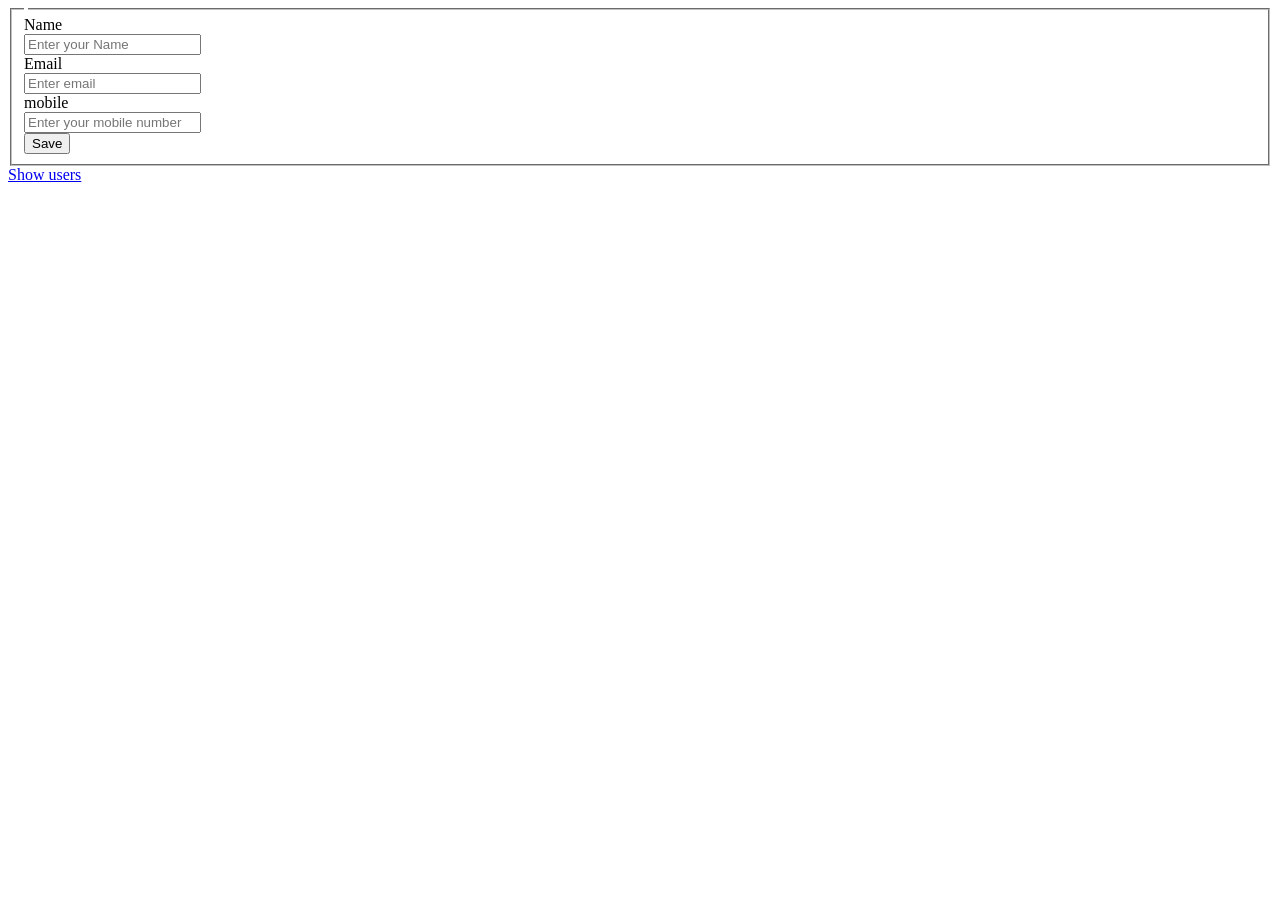
==== commit 44d1ece3: "front end for nodejs" ====
--- a/index.html
+++ b/index.html
@@ -1,2452 +1,63 @@
-﻿<!DOCTYPE html>
-
-<html lang="en" xmlns="http://www.w3.org/1999/xhtml">
-<head>
-    <meta charset="utf-8" />
-    <title></title>
-    <style>
-    #main {
-    min-width: 1005px;
-    background: url('http://adayinbigdata.com/img/bg-redline.png') repeat-y center;
-    background-size: 1px;
-}
-.collapsfix {
-    overflow: hidden;
-    overflow-x: hidden;
-    overflow-y: hidden;
-}
-.relative {
-    position: relative;
-}
-
-    article, aside, details, figcaption, figure, footer, header, hgroup, main, nav, section, summary {
-    display: block;
-}
-#main>.pagination {
-    position: fixed;
-    right: 6px;
-    top: 50%;
-    margin-top: -116px;
-    z-index: 1;
-}
-article, aside, details, figcaption, figure, footer, header, hgroup, main, nav, section, summary {
-    display: block;
-}
-.ul-nostyle {
-    padding: 0px 0px 0px 0px;
-    padding-top: 0px;
-    padding-right: 0px;
-    padding-bottom: 0px;
-    padding-left: 0px;
-    list-style: none;
-    list-style-position: initial;
-    list-style-image: initial;
-    list-style-type: none;
-}
-
-.pagination>ul>li>a>span:hover{
-    opacity:1;
-}
-dl, menu, ol, ul {
-    margin: 1em 0;
-}
-ul {
-    display: block;
-    margin-block-start: 1em;
-    margin-block-end: 1em;
-    margin-inline-start: 0px;
-    margin-inline-end: 0px;
-    padding-inline-start: 40px;
-
-}
-li {
-    display: list-item;
-    text-align: -webkit-match-parent;
-}
-element.style {
-    background: rgb(255, 255, 255);
-    background-image: initial;
-    background-position-x: initial;
-    background-position-y: initial;
-    background-size: initial;
-    background-repeat-x: initial;
-    background-repeat-y: initial;
-    background-attachment: initial;
-    background-origin: initial;
-    background-clip: initial;
-    background-color: rgb(255, 255, 255);
-}
-#main>.pagination>ul>li>a {
-    display: block;
-    height: 10px;
-    width: 10px;
-    padding: 12px 12px 12px 12px;
-}
-a, a:hover, a:active, a:focus {
-    outline: 0;
-    outline-color: initial;
-    outline-style: initial;
-    outline-width: 0px;
-}
-a:-webkit-any-link {
-    color: -webkit-link;
-    cursor: pointer;
-    text-decoration: underline;
-}
-#main>.pagination>ul>li>a>span {
-    display: block;
-    height: 8px;
-    width: 8px;
-    background-color: #f7505a;
-    opacity: 0.3;
-    -webkit-transform: rotate(45deg);
-    }
-    
-
-header>.logo {
-    height: 78px;
-    width: 227px;
-    background: url('http://adayinbigdata.com/img/logo-ogilvyone@2x.png') no-repeat;
-    background-size: contain;
-    margin: 15px auto 15px auto;
-    margin-top: 15px;
-    margin-right: auto;
-    margin-bottom: 15px;
-    margin-left: auto;
-}
-header>.video {
-    width: 100%;
-    /* height: 500px; */
-    background: url('http://adayinbigdata.com/img/bg-video.jpg') no-repeat center top;
-    background-size: cover;
-    color: #FFF;
-}
-
-
-header>.video>#youtube {
-    opacity: 0;
-    background: rgba(0, 0, 0, 0.6);
-    background-image: initial;
-    background-position-x: initial;
-    background-position-y: initial;
-    background-size: initial;
-    background-repeat-x: initial;
-    background-repeat-y: initial;
-    background-attachment: initial;
-    background-origin: initial;
-    background-clip: initial;
-    background-color: rgba(0, 0, 0, 0.6);
-}
-header>.video>#youtube>.close {
-    width: 40px;
-    height: 40px;
-    top: 40px;
-    right: 0px;
-}
-
-.absolute {
-    position: absolute;
-}
-header>.video>#youtube>.close>a {
-    display: block;
-    opacity: 1;
-    width: 40px;
-    height: 40px;
-    background: url('http://adayinbigdata.com/img/close@2x.png') no-repeat center;
-    background-color: #f7505a;
-    background-size: 40px;
-}
-
-
-a:-webkit-any-link {
-    color: -webkit-link;
-    cursor: pointer;
-    text-decoration: underline;
-}
-
-header>.video>.description {
-    width: 520px;
-     margin-top: 100px; 
-    margin-left: -260px;
-    text-align: center;
-}
-.proximaBold {
-    font-family: 'proxima_nova_rgbold','Times New Roman',Arial, Helvetica, sans-serif;
-}
-h1 {
-    /* font-size: 2em; */
-    /* margin: 0.67em 0; */
-    font-weight: normal;
-}
-header>.video>.description>h1 {
-    font-size: 90px;
-    line-height: 90px;
-    margin: 0px 0px 0px 0px;
-    letter-spacing: 0.12em;
-}
-header>.video>.description>h2 {
-    font-size: 29px;
-    line-height: 29px;
-    margin: 0px 0px 0px 0px;
-    letter-spacing: 0.08em;
-}
-
-header>.video>.description>h2 {
-    /* font-size: 36px; */
-    /* line-height: 35px; */
-    /* margin: 15px 0px 0px 0px; */
-    /* letter-spacing: 0.12em; */
-    -webkit-font-smoothing: antialiased;
-}
-.proximaLite {
-    font-family: 'proxima_novalight',Arial, Helvetica, sans-serif;
-}
-h2 {
-    /* font-size: 1.5em; */
-    /* margin: 0.83em 0; */
-    font-weight: normal;
-}
-header>.video>.description>.play {
-    text-decoration: none;
-    text-decoration-line: none;
-    text-decoration-style: initial;
-    text-decoration-color: initial;
-    color: #FFF;
-    display: block;
-    height: 70px;
-    width: 480px;
-    margin: 20px auto 20px auto;
-    margin-top: 20px;
-    margin-right: auto;
-    margin-bottom: 20px;
-    margin-left: auto;
-}
-header>.video>.description>.play {
-    /* text-decoration: none; */
-    /* color: #FFF; */
-    /* display: block; */
-    /* height: 70px; */
-    /* width: 650px; */
-    /* margin: 40px auto 40px auto; */
-    background: #f7505a;
-    background-image: initial;
-    background-position-x: initial;
-    background-position-y: initial;
-    background-size: initial;
-    background-repeat-x: initial;
-    background-repeat-y: initial;
-    background-attachment: initial;
-    background-origin: initial;
-    background-clip: initial;
-    background-color: rgb(247, 80, 90);
-}
-
-.proximaBold {
-    font-family: 'proxima_nova_rgbold','Times New Roman',Arial, Helvetica, sans-serif;
-}
-a, a:hover, a:active, a:focus {
-    outline: 0;
-    outline-color: initial;
-    outline-style: initial;
-    outline-width: 0px;
-}
-span:hover{
-    opacity:2;
-}
-.clearfix:before, .clearfix:after {
-    content: " ";
-    display: table;
-}
-#main>header>.video>.description>.play>.cta {
-    width: 408px;
-    font-size: 12px;
-}
-#main>header>.video>.description>.play>.cta {
-    /* width: 578px; */
-    /* font-size: 16px; */
-    text-transform: uppercase;
-    line-height: 72px;
-    letter-spacing: 0.25em;
-    -webkit-font-smoothing: antialiased;
-}
-
-.floatL {
-    float: left;
-}
-header>.video>.description>.play>.playIco {
-    display: block;
-    width: 70px;
-    height: 70px;
-   
-    background: url('http://adayinbigdata.com/img/play-ico.png') center no-repeat;
-    border-right: solid 1px #f86c6f;
-}
-
-header>.video>.description>.play>.playIco {
-    /* display: block; */
-    /* width: 70px; */
-    /* height: 70px; */
-    /* background: url(../img/play-ico.png) center no-repeat; */
-    border-left: solid 1px #fc7980;
-}
-
-.clearfix:after {
-    clear: both;
-}
-
-header>.video>.description>.share {
-    width: 140px;
-    margin: auto;
-}
-.clearfix:before, .clearfix:after {
-    content: " ";
-    display: table;
-}
-header>.video>.description>.share>h3 {
-    width: 136px;
-    font-size: 12px;
-    line-height: 16px;
-    margin: auto;
-    margin-top: auto;
-    margin-right: auto;
-    margin-bottom: auto;
-    margin-left: auto;
-    text-align: center;
-    letter-spacing: 0.3em;
-}
-h3 {
-    /* font-size: 1.17em; */
-    /* margin: 1em 0; */
-    font-weight: normal;
-}
-
-header>.video>.description>.share>h3>.line {
-    display: block;
-    width: 20px;
-    height: 1px;
-    margin-top: 5%;
-    border-top: solid 1px #FFF;
-    border-top-width: 1px;
-    border-top-style: solid;
-    border-top-color: rgb(255, 255, 255);
-}
-header>.video>.description>.share>h3>.title {
-    margin: auto 18px auto 18px;
-    margin-top: auto;
-    margin-right: 18px;
-    margin-bottom: auto;
-    margin-left: 18px;
-}
-header>.video>.description>.share>h3>.line {
-    display: block;
-    width: 20px;
-    height: 1px;
-    margin-top: 5%;
-    border-top: solid 1px #FFF;
-    border-top-width: 1px;
-    border-top-style: solid;
-    border-top-color: rgb(255, 255, 255);
-}
-.clearfix:after {
-    clear: both;
-}
-
-.clearfix:before, .clearfix:after {
-    content: " ";
-    display: table;
-}
-header>.video>.description>.share>ul {
-    margin-left: -8px;
-    margin-bottom: 0px;
-}
-.ul-nostyle {
-    padding: 0px 0px 0px 0px;
-    padding-top: 0px;
-    padding-right: 0px;
-    padding-bottom: 0px;
-    padding-left: 0px;
-    list-style: none;
-    list-style-position: initial;
-    list-style-image: initial;
-    list-style-type: none;
-}
-
-header>.video>.description>.share>ul>li {
-    width: 25%;
-}
-header>.video>.description>.share>ul>li>a {
-    display: block;
-    width: 30px;
-    height: 30px;
-    border-radius: 15px;
-}
-
-
-header>.video>.description>.share>ul>li>a>img {
-    margin-top: 6px;
-    text-align: center;
-}
-
-img {
-    vertical-align: middle;
-}
-img {
-    border: 0;
-    border-top-color: initial;
-    border-top-style: initial;
-    border-top-width: 0px;
-    border-right-color: initial;
-    border-right-style: initial;
-    border-right-width: 0px;
-    border-bottom-color: initial;
-    border-bottom-style: initial;
-    border-bottom-width: 0px;
-    border-left-color: initial;
-    border-left-style: initial;
-    border-left-width: 0px;
-    border-image-source: initial;
-    border-image-slice: initial;
-    border-image-width: initial;
-    border-image-outset: initial;
-    border-image-repeat: initial;
-}
-header>.video>.description>.share>ul>li {
-    width: 25%;
-}
-.floatL {
-    float: left;
-}
-
-li {
-    display: list-item;
-    text-align: -webkit-match-parent;
-}
-header>.video>.description>.share>ul>li>a {
-    display: block;
-    width: 30px;
-    height: 30px;
-    border-radius: 15px;
-}
-
-
-header>.video>.description>.share>ul>li>a>img {
-    margin-top: 6px;
-    text-align: center;
-}
-
-img {
-    vertical-align: middle;
-}
-img {
-    border: 0;
-    border-top-color: initial;
-    border-top-style: initial;
-    border-top-width: 0px;
-    border-right-color: initial;
-    border-right-style: initial;
-    border-right-width: 0px;
-    border-bottom-color: initial;
-    border-bottom-style: initial;
-    border-bottom-width: 0px;
-    border-left-color: initial;
-    border-left-style: initial;
-    border-left-width: 0px;
-    border-image-source: initial;
-    border-image-slice: initial;
-    border-image-width: initial;
-    border-image-outset: initial;
-    border-image-repeat: initial;
-}
-img[Attributes Style] {
-    width: 18px;
-    height: 18px;
-}
-header>.video>.description>.share>ul>li {
-    width: 25%;
-}
-header>.video>.description>.share>ul>li>a {
-    display: block;
-    width: 30px;
-    height: 30px;
-    border-radius: 15px;
-}
-a, a:hover, a:active, a:focus {
-    outline: 0;
-}
-header>.video>.description>.share>ul>li>a>img {
-    margin-top: 6px;
-    text-align: center;
-}
-img {
-    vertical-align: middle;
-}
-img {
-    border-top-color: initial;
-    border-top-style: initial;
-    border-top-width: 0px;
-    border-right-color: initial;
-    border-right-style: initial;
-    border-right-width: 0px;
-    border-bottom-color: initial;
-    border-bottom-style: initial;
-    border-bottom-width: 0px;
-    border-left-color: initial;
-    border-left-style: initial;
-    border-left-width: 0px;
-    border-image-source: initial;
-    border-image-slice: initial;
-    border-image-width: initial;
-    border-image-outset: initial;
-    border-image-repeat: initial;
-   
-}
-img[Attributes Style] {
-    width: 18px;
-    height: 18px;
-}
-header>.video>.description>.share>ul>li {
-    width: 25%;
-}
-header>.video>.description>.share>ul>li>a {
-    display: block;
-    width: 30px;
-    height: 30px;
-    border-radius: 15px;
-}
-a:-webkit-any-link {
-    color: -webkit-link;
-    cursor: pointer;
-    text-decoration: underline;
-    text-decoration-line: underline;
-    text-decoration-style: initial;
-    text-decoration-color: initial;
-}
-header>.video>.description>.share>ul>li>a>img {
-    margin-top: 6px;
-    text-align: center;
-}
-img {
-    vertical-align: middle;
-}
-img {
-    border: 0;
-    border-top-color: initial;
-    border-top-style: initial;
-    border-top-width: 0px;
-    border-right-color: initial;
-    border-right-style: initial;
-    border-right-width: 0px;
-    border-bottom-color: initial;
-    border-bottom-style: initial;
-    border-bottom-width: 0px;
-    border-left-color: initial;
-    border-left-style: initial;
-    border-left-width: 0px;
-    border-image-source: initial;
-    border-image-slice: initial;
-    border-image-width: initial;
-    border-image-outset: initial;
-    border-image-repeat: initial;
-}
-
-img[Attributes Style] {
-    width: 18px;
-    height: 18px;
-}
-.clearfix:after {
-    clear: both;
-}
-.clearfix:before, .clearfix:after {
-    content: " ";
-    display: table;
-}
-
-
-    
-.scroll1{
-    width:194px;
-    height:90px;
-    margin-top:15px;
-    margin-right:auto;
-    margin-bottom:15px;
-    margin-left:auto;
-    padding:30px auto 30px auto;
-    background-image:none;
-    background-attachment:scroll;
-    background-repeat:repeat;
-    background-position-x:0%;
-    overflow:hidden;
-    
-
-
-background-position-y
-:
-0%;
-
-
-background-size
-:
-auto;
-
-
-background-origin
-:
-padding-box;
-
-
-background-clip
-:
-border-box;
-
-
-background-color
-:
-
-#fff;
-
-}
-.scroll1 a{
-    display:block; height:30px; width:30px;  background:url('http://adayinbigdata.com/img/down@2x.png') center bottom no-repeat; background-size:30px; margin:auto; border:solid 1px #fbabaa;
-}
-.scroll1 a:hover{background:url('http://adayinbigdata.com/img/down@2x.png') center top no-repeat; background-size:30px; border:solid 1px #f7505a;}
-.scroll1txt{
-    color:#f7505a;
-    font-size:19px;
-    margin-top:12px;
-    margin-right:0px;
-    margin-bottom:19px;
-    margin-left:8px;
-    line-height:15px;
-    text-transform:uppercase;
-}
-.number div{
-    margin:250px auto 0px auto;
-    width:42px;
-    height:41px;
-    background:url('http://adayinbigdata.com/img/bg-numbers.png') no-repeat;
-    font-size:12px;
-    line-height:41px;
-    overflow:hidden;
-    padding-left:1px;
-    text-align:center;
-    color:#f7505a;
-}
-#whatisbigdata{
-    margin:auto;
-    background-image: initial;
-    background-position-x: initial;
-    background-position-y: initial;
-    background-size: initial;
-    background-repeat-x: initial;
-    background-repeat-y: initial;
-    background-attachment: initial;
-    background-origin: initial;
-    background-clip: initial;
-    background-color: rgb(255, 255, 255);}
-    .collapsfix{
-     overflow:hidden;
-	}
-    .sectionPadding{
-     padding-top:80px;
-     padding-bottom:30px;
-	}
-    section,article{
-     display:block;
-	}
-    #howpeople>h1{
-     margin-left:100px;
-	}
-    #howbig>h1{
-     margin-left:150px;
-	}
-    
-    section>h1 {
-    
-    line-height: 60px;
-    text-align:center;
-    opacity: 1;
-    transform: matrix(1,0,0,1,0,0);
-
-
-    text-transform: uppercase;
-    }
-    .proximaLite {
-    font-family: 'proxima_novalight',Arial, Helvetica, sans-serif;
-}
-h1 {
- 
-    font-weight: normal;
-}
-:-webkit-any(article,aside,nav,section) h1 {
-    font-size: 4em;
-    margin-block-start: 0.83em;
-    margin-block-end: 0.83em;
-}
-h1 {
-    display: block;
-    font-size: 4em;
-    margin-block-start: 0.67em;
-    margin-block-end: 0.67em;
-    margin-inline-start: 0px;
-    margin-inline-end: 0px;
-    font-weight: bold;
-    margin-left:50px;
-}
-#whatisbigdata>figure{ margin-top:40px; width:100%; height:178px; background:url('http://adayinbigdata.com/img/tetris.gif') no-repeat bottom; background-size:965px;}
-figure,footer{
-display:block;
-}#whatisbigdata>p{ font-size:23px; margin:40px auto 0px 250px;}
-p {
-    display: block;
-    margin-block-start: 1em;
-    margin-block-end: 1em;
-    margin-inline-start: 0px;
-    margin-inline-end: 0px;
-}
-.scroll{
-    width: 194px;
-    height: 60px;
-    margin: 0px auto 20px auto;
-    color: #f7505a;
-    font-size: 12px;
-    background: #FFF;
-}
-.collapsfix {
-    overflow: hidden;
-}
-.proximaBold {
-    font-family: 'proxima_nova_rgbold','Times New Roman',Arial, Helvetica, sans-serif;
-}
-div {
-    display: block;
-}
-.scroll>.next>a {
-    display: block;
-    height: 30px;
-    width: 30px;
-    background: url('http://adayinbigdata.com/img/down@2x.png') center bottom no-repeat;
-    background-size: 30px;
-    margin: auto;
-    border: solid 1px #fbabaa;
-}
-a, a:hover, a:active, a:focus {
-    outline: 0;
-    transition: all 0.3s ease-out 0s;
-}
-a:-webkit-any-link {
-    color: -webkit-link;
-    cursor: pointer;
-    text-decoration: underline;
-}
-.proximaBold {
-    font-family: 'proxima_nova_rgbold','Times New Roman',Arial, Helvetica, sans-serif;
-}
-div {
-    display: block;
-}
-.number>div {
-    margin: 250px auto 0px auto;
-    width: 42px;
-    height: 41px;
-    background: url('http://adayinbigdata.com/img/bg-numbers.png') no-repeat;
-    font-size: 12px;
-    line-height: 41px;
-    overflow: hidden;
-    padding-left: 1px;
-    text-align: center;
-    color: #f7505a;
-}
-div {
-    display: block;
-}
-#whynow {
-    margin: auto;
-    background: #FFF;
-}
-.collapsfix {
-    overflow: hidden;
-}
-.sectionPadding {
-    padding-top: 80px;
-    padding-bottom: 30px;
-}
-.mainWidth {
-    width: 1005px;
-}
-section, summary {
-    display: block;
-}
-
-.proximaLite {
-    font-family: 'proxima_novalight',Arial, Helvetica, sans-serif;
-}
-h1 {
-    /* font-size: 2em; */
-    /* margin: 0.67em 0; */
-    font-weight: normal;
-}
-:-webkit-any(article,aside,nav,section) h1 {
-   
-    margin-block-start: 0.83em;
-    margin-block-end: 0.83em;
-}
-h1 {
-    display: block;
-    }
-    section strong {
-    color: #f7505a;
-    font-family: 'proxima_nova_rgbold','Times New Roman',Arial, Helvetica, sans-serif;
-}
-b, strong {
-    font-weight: normal;
-}
-section strong {
-    color: #f7505a;
-    font-family: 'proxima_nova_rgbold','Times New Roman',Arial, Helvetica, sans-serif;
-}
-b, strong {
-    font-weight: normal;
-}
-div {
-    display: block;
-}
-.clearfix:before, .clearfix:after {
-    content: " ";
-    display: table;
-}
-
-#whynow>.clearfix>.cul>.img01 {
-    background: url('http://adayinbigdata.com/img/s02-cul01-smartphoneswithgps.png') center no-repeat, url('http://adayinbigdata.com/img/bg-red-noise.png');
-}
-#whynow>.clearfix>.cul>figure {
-    width: 230px;
-    height: 230px;
-    margin: auto;
-    border-radius: 50%;
-}
-figure {
-    margin: 0;
-}
-figure, footer, header, hgroup, main, nav, section, summary {
-    display: block;
-}
-figure {
-   opacity:1;
-   
-   transform:matrix(1,0,0,1,0,0);
-    margin-block-start: 1em;
-    margin-block-end: 1em;
-    margin-inline-start: 40px;
-    margin-inline-end: 40px;
-}
-
-.proximaBold {
-    font-family: 'proxima_nova_rgbold','Times New Roman',Arial, Helvetica, sans-serif;
-}
-h2 {
-    
-    margin: 0.83em 0;
-    font-weight: normal;
-}
-
-h2 {
-    display: block;
-    
-    margin-block-start: 0.83em;
-    margin-block-end: 0.83em;
-    margin-inline-start: 0px;
-    margin-inline-end: 0px;
-    
-}
-#whynow>.clearfix>.cul>.line {
-    margin: 20px auto 20px auto;
-    width: 50px;
-    height: 1px;
-    background: #f7505a url('http://adayinbigdata.com/img/bg-redline.png');
-    background-position-x: initial;
-    background-position-y: initial;
-    background-size: initial;
-    background-repeat-x: initial;
-    background-repeat-y: initial;
-    background-attachment: initial;
-    background-origin: initial;
-    background-clip: initial;
-    background-color: rgb(247, 80, 90);
-}
-#whynow>.clearfix>.cul>p {
-    font-size: 14px;
-    line-height: 22px;
-    width: 80%;
-    margin: auto;
-}
-
-
-p {
-    display: block;
-    margin-block-start: 1em;
-    margin-block-end: 1em;
-    margin-inline-start: 0px;
-    margin-inline-end: 0px;
-}
-
-div {
-    display: block;
-}
-#whynow>.clearfix>.cul {
-    width: 33%;
-    margin-top: 60px;
-   
-}
-.floatL {
-    float: left;
-}
-#whynow>.clearfix>.cul>.img02 {
-    background: url('http://adayinbigdata.com/img/s02-cul02-aerialsensors.png') center no-repeat, url('http://adayinbigdata.com/img/bg-red-noise.png');
-}
-#whynow>.clearfix>.cul>figure {
-    width: 230px;
-    height: 230px;
-    margin: auto;
-    border-radius: 50%;
-}
-figure {
-    
-    margin-block-start: 1em;
-    margin-block-end: 1em;
-    margin-inline-start: 40px;
-    margin-inline-end: 40px;
-}
-#whynow>.clearfix>.cul>h2 {
-    font-size: 16px;
-    text-transform: uppercase;
-    color: #f7505a;
-    letter-spacing: 0.2em;
-    margin-top: 40px;
-    margin-left:50px;
-}
-.proximaBold {
-    font-family: 'proxima_nova_rgbold','Times New Roman',Arial, Helvetica, sans-serif;
-}
-h2 {
-    margin: 0.83em 0;
-    font-weight: normal;
-}
-
-h2 {
-    display: block;
-    margin-block-start: 0.83em;
-    margin-block-end: 0.83em;
-    margin-inline-start: 0px;
-    margin-inline-end: 0px;
-    
-}
-
-
-p {
-    display: block;
-    margin-block-start: 1em;
-    margin-block-end: 1em;
-    margin-inline-start: 0px;
-    margin-inline-end: 0px;
-}
-
-.floatL {
-    float: left;
-}
-#whynow>.clearfix>.cul>.img03 {
-    background: url('http://adayinbigdata.com/img/s02-cul03-socialnetwork.png') center no-repeat, url('http://adayinbigdata.com/img/bg-red-noise.png');
-}
-#whynow>.clearfix>.cul>figure {
-    width: 230px;
-    height: 230px;
-    margin: auto;
-    border-radius: 50%;
-}
-figure {
-    display: block;
-    margin-block-start: 1em;
-    margin-block-end: 1em;
-    margin-inline-start: 40px;
-    margin-inline-end: 40px;
-}
-
-h2 {
-    
-    margin: 0.83em 0;
-    font-weight: normal;
-}
-
-h2 {
-    display: block;
-    
-    margin-block-start: 0.83em;
-    margin-block-end: 0.83em;
-    margin-inline-start: 0px;
-    margin-inline-end: 0px;
-    font-weight: bold;
-}
-#whynow>.clearfix>.cul>p {
-    font-size: 14px;
-    line-height: 22px;
-    width: 80%;
-    margin: auto;
-}
-p {
-    display: block;
-    margin-block-start: 1em;
-    margin-block-end: 1em;
-    margin-inline-start: 0px;
-    margin-inline-end: 0px;
-}
-.clearfix:after {
-    clear: both;
-}
-.clearfix:before, .clearfix:after {
-    content: " ";
-    display: table;
-}
-#howbig {
-    margin: auto;
-    background: #FFF;
-    background-image: initial;
-    background-position-x: initial;
-    background-position-y: initial;
-    background-size: initial;
-    background-repeat-x: initial;
-    background-repeat-y: initial;
-    background-attachment: initial;
-    background-origin: initial;
-    background-clip: initial;
-    background-color: rgb(255, 255, 255);
-}
-
-.collapsfix {
-    overflow: hidden;
-}
-.sectionPadding {
-    padding-top: 80px;
-    padding-bottom: 30px;
-}
-.mainWidth {
-    width: 1005px;
-}
-article, aside, details, figcaption, figure, footer, header, hgroup, main, nav, section, summary {
-    display: block;
-}
-
-.proximaLite {
-    font-family: 'proxima_novalight',Arial, Helvetica, sans-serif;
-}
-h1 {
-    /* font-size: 2em; */
-    /* margin: 0.67em 0; */
-    font-weight: normal;
-}
-
-:-webkit-any(article,aside,nav,section) h1 {
-    
-    margin-block-start: 0.83em;
-    margin-block-end: 0.83em;
-}
-
-h1 {
-    display: block;
-    margin-inline-start: 0px;
-    margin-inline-end: 0px;
-   
-}
-section strong {
-    color: #f7505a;
-    font-family: 'proxima_nova_rgbold','Times New Roman',Arial, Helvetica, sans-serif;
-}
-b, strong {
-    font-weight: normal;
-}
-.clearfix:before, .clearfix:after {
-    content: " ";
-    display: table;
-}
-#howbig>.clearfix>.cul {
-    width: 25%;
-    margin-top: 60px;
-}
-
-.floatL {
-    float: left;
-}
-#howbig>.clearfix>.cul .img01 {
-    background: url('http://adayinbigdata.com/img/sprite-infographics01@2x.png') left 0px no-repeat;
-    background-size: 250px;
-    height: 200px;
-}
-#howbig>.clearfix>.cul>figure {
-    width: 200px;
-    margin: auto;
-}
-figure {
-    /* margin: 0; */
-}
-
-article, aside, details, figcaption, figure, footer, header, hgroup, main, nav, section, summary {
-    display: block;
-}
-
-figure {
-    display: block;
-    margin-block-start: 1em;
-    margin-block-end: 1em;
-    margin-inline-start: 40px;
-    margin-inline-end: 40px;
-}
-#howbig>.clearfix>.cul>p {
-    font-size: 14px;
-    line-height: 22px;
-    width: 80%;
-    margin: 20px auto 0px auto;
-}
-p, pre {
-    /* margin: 1em 0; */
-}
-
-
-p {
-    display: block;
-    margin-block-start: 1em;
-    margin-block-end: 1em;
-    margin-inline-start: 0px;
-    margin-inline-end: 0px;
-}#howbig>.clearfix>.cul {
-    width: 25%;
-    margin-top: 60px;
-}
-.floatL {
-    float: left;
-}#howbig>.clearfix>.cul .img02 {
-    background: url('http://adayinbigdata.com/img/sprite-infographics01@2x.png') left -250px no-repeat;
-    background-size: 250px;
-    height: 200px;
-}
-#howbig>.clearfix>.cul>figure {
-    width: 200px;
-    margin: auto;
-}
-
-
-article, aside, details, figcaption, figure, footer, header, hgroup, main, nav, section, summary {
-    display: block;
-}
-
-figure {
-    display: block;
-    margin-block-start: 1em;
-    margin-block-end: 1em;
-    margin-inline-start: 40px;
-    margin-inline-end: 40px;
-}
-#howbig>.clearfix>.cul>p {
-    font-size: 14px;
-    line-height: 22px;
-    width: 80%;
-    margin: 20px auto 0px auto;
-}
-
-p, pre {
-    /* margin: 1em 0; */
-}
-
-p {
-    display: block;
-    margin-block-start: 1em;
-    margin-block-end: 1em;
-    margin-inline-start: 0px;
-    margin-inline-end: 0px;
-}
-#howbig>.clearfix>.cul {
-    width: 25%;
-    margin-top: 60px;
-}
-#howbig>.clearfix>.cul .img03 {
-    background: url('http://adayinbigdata.com/img/sprite-infographics01@2x.png') left -500px no-repeat;
-    background-size: 250px;
-    height: 200px;
-}
-#howbig>.clearfix>.cul>figure {
-    width: 200px;
-    margin: auto;
-}
-figure {
-    /* margin: 0; */
-}
-article, aside, details, figcaption, figure, footer, header, hgroup, main, nav, section, summary {
-    display: block;
-}
-figure {
-    display: block;
-    margin-block-start: 1em;
-    margin-block-end: 1em;
-    margin-inline-start: 40px;
-    margin-inline-end: 40px;
-}
-#howbig>.clearfix>.cul>p {
-    font-size: 14px;
-    line-height: 22px;
-    width: 80%;
-    margin: 20px auto 0px auto;
-}
-
-p, pre {
-    /* margin: 1em 0; */
-}
-
-p {
-    display: block;
-    margin-block-start: 1em;
-    margin-block-end: 1em;
-    margin-inline-start: 0px;
-    margin-inline-end: 0px;
-}
-#howbig>.clearfix>.cul {
-    width: 25%;
-    margin-top: 60px;
-}
-#howbig>.clearfix>.cul .img04 {
-    background: url('http://adayinbigdata.com/img/sprite-infographics01@2x.png') left -1750px no-repeat;
-    background-size: 250px;
-    height: 200px;
-}
-#howbig>.clearfix>.cul>figure {
-    width: 200px;
-    margin: auto;
-}
-figure {
-    /* margin: 0; */
-}
-article, aside, details, figcaption, figure, footer, header, hgroup, main, nav, section, summary {
-    display: block;
-}
-
-figure {
-    display: block;
-    margin-block-start: 1em;
-    margin-block-end: 1em;
-    margin-inline-start: 40px;
-    margin-inline-end: 40px;
-}
-#howbig>.clearfix>.cul>p {
-    font-size: 14px;
-    line-height: 22px;
-    width: 80%;
-    margin: 20px auto 0px auto;
-}
-p, pre {
-    /* margin: 1em 0; */
-}
-
-p {
-    display: block;
-    margin-block-start: 1em;
-    margin-block-end: 1em;
-    margin-inline-start: 0px;
-    margin-inline-end: 0px;
-}
-.clearfix:after {
-    clear: both;
-}
-.clearfix:before, .clearfix:after {
-    content: " ";
-    display: table;
-}
-#howpeople {
-    margin: auto;
-    background: #FFF;
-}
-
-.collapsfix {
-    overflow: hidden;
-}
-.sectionPadding {
-    padding-top: 80px;
-    padding-bottom: 30px;
-}
-.mainWidth {
-    width: 1005px;
-}
-article, aside, details, figcaption, figure, footer, header, hgroup, main, nav, section, summary {
-    display: block;
-}
-
-.proximaLite {
-    font-family: 'proxima_novalight',Arial, Helvetica, sans-serif;
-}
-h1 {
-    font-size: 4em;
-    margin: 0.67em 0;
-    font-weight: normal;
-}
-
-:-webkit-any(article,aside,nav,section) h1 {
-    font-size: 4em;
-    margin-block-start: 0.83em;
-    margin-block-end: 0.83em;
-}
-h1 {
-    display: block;
-    font-size: 4em;
-    margin-block-start: 0.67em;
-    margin-block-end: 0.67em;
-    margin-inline-start: 0px;
-    margin-inline-end: 0px;
-    font-weight: bold;
-}
-section strong {
-    color: #f7505a;
-    font-family: 'proxima_nova_rgbold','Times New Roman',Arial, Helvetica, sans-serif;
-}
-b, strong {
-    font-weight: normal;
-}
-.clearfix:before, .clearfix:after {
-    content: " ";
-    display: table;
-}
-#howpeople>.clearfix>.cul {
-    width: 25%;
-    margin-top: 60px;
-}
-#howpeople>.clearfix>.cul .img01 {
-    background: url('http://adayinbigdata.com/img/sprite-infographics01@2x.png') left -750px no-repeat;
-    background-size: 250px;
-    height: 200px;
-}
-#main>#howpeople>.clearfix>.cul>figure {
-    width: 200px;
-    margin: auto;
-}
-
-
-figure {
-    display: block;
-    margin-block-start: 1em;
-    margin-block-end: 1em;
-    margin-inline-start: 40px;
-    margin-inline-end: 40px;
-}
-#howpeople>.clearfix>.cul>h2 {
-    font-size: 16px;
-    text-transform: uppercase;
-    color: #f7505a;
-    letter-spacing: 0.2em;
-    margin-top: 0px;
-}
-.proximaBold {
-    font-family: 'proxima_nova_rgbold','Times New Roman',Arial, Helvetica, sans-serif;
-}
-h2 {
-    font-size: 1.5em;
-    margin: 0.83em 0;
-    font-weight: normal;
-}
-h2 {
-    display: block;
-    font-size: 1.5em;
-    margin-block-start: 0.83em;
-    margin-block-end: 0.83em;
-    margin-inline-start: 0px;
-    margin-inline-end: 0px;
-    font-weight: bold;
-}
-#howpeople>.clearfix>.cul>p {
-    font-size: 14px;
-    line-height: 22px;
-    width: 80%;
-    margin: 20px auto 0px auto;
-}
-
-
-p {
-    display: block;
-    margin-block-start: 1em;
-    margin-block-end: 1em;
-    margin-inline-start: 0px;
-    margin-inline-end: 0px;
-}
-#howpeople>.clearfix>.cul {
-    width: 25%;
-    margin-top: 60px;
-}#howpeople>.clearfix>.cul .img02 {
-    background: url('http://adayinbigdata.com/img/sprite-infographics01@2x.png') left -1000px no-repeat;
-    background-size: 250px;
-    height: 200px;
-}
-
-#howpeople>.clearfix>.cul>figure {
-    width: 200px;
-    margin: auto;
-}
-figure {
-    /* margin: 0; */
-}
-article, aside, details, figcaption, figure, footer, header, hgroup, main, nav, section, summary {
-    display: block;
-}
-figure {
-    display: block;
-    margin-block-start: 1em;
-    margin-block-end: 1em;
-    margin-inline-start: 40px;
-    margin-inline-end: 40px;
-}
-#howpeople>.clearfix>.cul>h2 {
-    font-size: 16px;
-    text-transform: uppercase;
-    color: #f7505a;
-    letter-spacing: 0.2em;
-    margin-top: 0px;
-}
-.proximaBold {
-    font-family: 'proxima_nova_rgbold','Times New Roman',Arial, Helvetica, sans-serif;
-}
-h2 {
-    font-size: 1.5em;
-    margin: 0.83em 0;
-    font-weight: normal;
-}
-
-h2 {
-    display: block;
-    font-size: 1.5em;
-    margin-block-start: 0.83em;
-    margin-block-end: 0.83em;
-    margin-inline-start: 0px;
-    margin-inline-end: 0px;
-    font-weight: bold;
-}
-#howpeople>.clearfix>.cul>.line {
-    margin: 20px auto 20px auto;
-    width: 50px;
-    height: 1px;
-    background: #f7505a url('http://adayinbigdata.com/img/bg-redline.png');
-}
-#howpeople>.clearfix>.cul>p {
-    font-size: 14px;
-    line-height: 22px;
-    width: 80%;
-    margin: 20px auto 0px auto;
-}
-p {
-    display: block;
-    margin-block-start: 1em;
-    margin-block-end: 1em;
-    margin-inline-start: 0px;
-    margin-inline-end: 0px;
-}
-#howpeople>.clearfix>.cul {
-    width: 25%;
-    margin-top: 60px;
-}
-#howpeople>.clearfix>.cul .img03 {
-    background: url('http://adayinbigdata.com/img/sprite-infographics01@2x.png') left -1250px no-repeat;
-    background-size: 250px;
-    height: 200px;
-}
-#howpeople>.clearfix>.cul>figure {
-    width: 200px;
-    margin: auto;
-}
-figure {
-    /* margin: 0; */
-}
-article, aside, details, figcaption, figure, footer, header, hgroup, main, nav, section, summary {
-    display: block;
-}
-
-figure {
-    display: block;
-    margin-block-start: 1em;
-    margin-block-end: 1em;
-    margin-inline-start: 40px;
-    margin-inline-end: 40px;
-}
-#howpeople>.clearfix>.cul>h2 {
-    font-size: 16px;
-    text-transform: uppercase;
-    color: #f7505a;
-    letter-spacing: 0.2em;
-    margin-top: 0px;
-}
-.proximaBold {
-    font-family: 'proxima_nova_rgbold','Times New Roman',Arial, Helvetica, sans-serif;
-}
-h2 {
-    font-size: 1.5em;
-    margin: 0.83em 0;
-    font-weight: normal;
-}
-h2 {
-    display: block;
-    font-size: 1.5em;
-    margin-block-start: 0.83em;
-    margin-block-end: 0.83em;
-    margin-inline-start: 0px;
-    margin-inline-end: 0px;
-    font-weight: bold;
-}
-#howpeople>.clearfix>.cul>.line {
-    margin: 20px auto 20px auto;
-    width: 50px;
-    height: 1px;
-    background: #f7505a url('http://adayinbigdata.com/img/bg-redline.png');
-}
-#howpeople>.clearfix>.cul>p {
-    font-size: 14px;
-    line-height: 22px;
-    width: 80%;
-    margin: 20px auto 0px auto;
-}
-p, pre {
-    /* margin: 1em 0; */
-}
-p {
-    display: block;
-    margin-block-start: 1em;
-    margin-block-end: 1em;
-    margin-inline-start: 0px;
-    margin-inline-end: 0px;
-}
-#howpeople>.clearfix>.cul {
-    width: 25%;
-    margin-top: 60px;
-}
-#howpeople>.clearfix>.cul .img04 {
-    background: url('http://adayinbigdata.com/img/sprite-infographics01@2x.png') left -1470px no-repeat;
-    background-size: 250px;
-    height: 200px;
-}
-#howpeople>.clearfix>.cul>figure {
-    width: 200px;
-    margin: auto;
-}
-figure {
-    /* margin: 0; */
-}
-article, aside, details, figcaption, figure, footer, header, hgroup, main, nav, section, summary {
-    display: block;
-}
-figure {
-    display: block;
-    margin-block-start: 1em;
-    margin-block-end: 1em;
-    margin-inline-start: 40px;
-    margin-inline-end: 40px;
-}
-#howpeople>.clearfix>.cul>h2 {
-    font-size: 16px;
-    text-transform: uppercase;
-    color: #f7505a;
-    letter-spacing: 0.2em;
-    margin-top: 0px;
-}
-
-.proximaBold {
-    font-family: 'proxima_nova_rgbold','Times New Roman',Arial, Helvetica, sans-serif;
-}
-h2 {
-    font-size: 1.5em;
-    margin: 0.83em 0;
-    font-weight: normal;
-}
-h2 {
-    display: block;
-    font-size: 1.5em;
-    margin-block-start: 0.83em;
-    margin-block-end: 0.83em;
-    margin-inline-start: 0px;
-    margin-inline-end: 0px;
-    font-weight: bold;
-}
-#howpeople>.clearfix>.cul>p {
-    font-size: 14px;
-    line-height: 22px;
-    width: 80%;
-    margin: 20px auto 0px auto;
-}
-
-p {
-    display: block;
-    margin-block-start: 1em;
-    margin-block-end: 1em;
-    margin-inline-start: 0px;
-    margin-inline-end: 0px;
-}
-#ourambition {
-    margin: auto;
-    padding-top: 80px;
-    padding-bottom: 80px;
-    background: #FFF;
-}
-
-.clearfix {
-    *zoom: 1;
-}
-.mainWidth {
-    width: 1005px;
-}
-article, aside, details, figcaption, figure, footer, header, hgroup, main, nav, section, summary {
-    display: block;
-}
-.clearfix:after {
-    clear: both;
-}
-.clearfix:before, .clearfix:after {
-    content: " ";
-    display: table;
-}
-#ourambition {
-    margin: auto;
-    padding-top: 80px;
-    padding-bottom: 80px;
-    background: #FFF;
-}
-.clearfix {
-    *zoom: 1;
-}
-.mainWidth {
-    width: 1005px;
-}
-article, aside, details, figcaption, figure, footer, header, hgroup, main, nav, section, summary {
-    display: block;
-}
-.clearfix:before, .clearfix:after {
-    content: " ";
-    display: table;
-}#ourambition>h1 {
-    line-height: 70px;
-}
-
-.proximaLite {
-    font-family: 'proxima_novalight',Arial, Helvetica, sans-serif;
-}
-h1 {
-    font-size: 4em;
-    margin: 0.67em 0;
-    font-weight: normal;
-}
-
-h1 {
-    display: block;
-    font-size: 4em;
-    margin-block-start: 0.67em;
-    margin-block-end: 0.67em;
-    margin-inline-start: 0px;
-    margin-inline-end: 0px;
-    font-weight: bold;
-}
-section strong {
-    color: #f7505a;
-    font-family: 'proxima_nova_rgbold','Times New Roman',Arial, Helvetica, sans-serif;
-}
-b, strong {
-    font-weight: normal;
-}section strong {
-    color: #f7505a;
-    font-family: 'proxima_nova_rgbold','Times New Roman',Arial, Helvetica, sans-serif;
-}
-b, strong {
-    font-weight: normal;
-}
-.clearfix:before, .clearfix:after {
-    content: " ";
-    display: table;
-}
-#ourambition>.clearfix>.cul {
-    width: 33%;
-}
-#ourambition>.clearfix>.cul>.verticalLine {
-    background: url('http://adayinbigdata.com/img/bg-redline.png') repeat-y center;
-    background-size: 1px;
-    height: 100px;
-}
-#ourambition .diamond {
-    background: #FFF;
-    overflow: hidden;
-    height: 200px;
-    width: 200px;
-    /* transform: rotate(45deg); */
-    -ms-transform: rotate(45deg);
-    -webkit-transform: rotate(45deg); 
-    -moz-transform: rotate(45deg);
-    margin: auto;
-}
-.relative {
- position: relative;
-}
-#ourambition .diamond>img {
-   
-    -webkit-transform: rotate(-45deg);
-    
-    margin-top: -78%;
-    margin-left: -78%;
-    width: 160%;
-    height: 160%;
-}
-.centerAbsolute {
-    position: absolute;
-    top: 50%;
-    left: 50%;
-}
-img {
-    vertical-align: middle;
-}
-img {
-    border: 0;
-    }
-    #ourambition>.clearfix>.cul>h2 {
-    font-size: 16px;
-    text-transform: uppercase;
-    color: #f7505a;
-    letter-spacing: 0.2em;
-    margin-top: 60px;
-}
-.proximaBold {
-    font-family: 'proxima_nova_rgbold','Times New Roman',Arial, Helvetica, sans-serif;
-}
-h2 {
-    font-size: 1.5em;
-    margin: 0.83em 0;
-    font-weight: normal;
-}
-
-h2 {
-    display: block;
-    font-size: 1.5em;
-    margin-block-start: 0.83em;
-    margin-block-end: 0.83em;
-    margin-inline-start: 0px;
-    margin-inline-end: 0px;
-    font-weight: bold;
-}
-#ourambition>.clearfix>.cul>.line {
-    margin: 20px auto 20px auto;
-    width: 50px;
-    height: 1px;
-    background: #f7505a url('http://adayinbigdata.com/img/bg-redline.png');
-}
-#ourambition>.clearfix>.cul>p {
-    font-size: 14px;
-    line-height: 22px;
-    width: 80%;
-    margin: 20px auto 0px auto;
-}
-#ourambition>.clearfix>.cul>.space {
-    height: 20px;
-}
-#ourambition>.clearfix>.cul>.verticalLine {
-    background: url('http://adayinbigdata.com/img/bg-redline.png') repeat-y center;
-    background-size: 1px;
-    height: 100px;
-}
-#ourambition .diamond {
-    background: #FFF;
-    overflow: hidden;
-    height: 200px;
-    width: 200px;
-    /* transform: rotate(45deg); */
-    -ms-transform: rotate(45deg);
-    -webkit-transform: rotate(45deg); 
-    -moz-transform: rotate(45deg);
-    margin: auto;
-}
-.relative {
-    position: relative;
-}
->#ourambition .diamond>img {
-    /* transform: rotate(-45deg); */
-    -ms-transform: rotate(-45deg);
-    -webkit-transform: rotate(-45deg);
-    -moz-transform: rotate(-45deg);
-    margin-top: -78%;
-    margin-left: -78%;
-    width: 160%;
-    height: 160%;
-}
-
-img {
-    vertical-align: middle;
-}
-img {
-    border: 0;
-    -ms-interpolation-mode: bicubic;
-}
-#ourambition>.clearfix>.cul>h2 {
-    font-size: 16px;
-    text-transform: uppercase;
-    color: #f7505a;
-    letter-spacing: 0.2em;
-    margin-top: 60px;
-}
-.proximaBold {
-    font-family: 'proxima_nova_rgbold','Times New Roman',Arial, Helvetica, sans-serif;
-}
-h2 {
-    font-size: 1.5em;
-    margin: 0.83em 0;
-    font-weight: normal;
-}
-#ourambition>.clearfix>.cul>.line {
-    margin: 20px auto 20px auto;
-    width: 50px;
-    height: 1px;
-    background: #f7505a url('http://adayinbigdata.com/img/bg-redline.png');
-}
->#ourambition>.clearfix>.cul>p {
-    font-size: 14px;
-    line-height: 22px;
-    width: 80%;
-    margin: 20px auto 0px auto;
-}
-#ourambition>.clearfix>.cul {
-    width: 33%;
-}
-#ourambition>.clearfix>.center>.verticalLine {
-    height: 250px;
-    margin-top: 100px;
-}
-
-#main>#ourambition>.clearfix>.cul>.verticalLine {
-    background: url('http://adayinbigdata.com/img/bg-redline.png') repeat-y center;
-    background-size: 1px;
-    /* height: 100px; */
-}
-
-
-.relative {
-    position: relative;
-}
-#ourambition .diamond>img {
-    /* transform: rotate(-45deg); */
-    -ms-transform: rotate(-45deg);
-    -webkit-transform: rotate(-45deg);
-    -moz-transform: rotate(-45deg);
-    margin-top: -78%;
-    margin-left: -78%;
-    width: 160%;
-    height: 160%;
-}
-
-
-img {
-    vertical-align: middle;
-}
-img {
-    border: 0;
-    -ms-interpolation-mode: bicubic;
-}
-#ourambition>.clearfix>.cul>h2 {
-    font-size: 16px;
-    text-transform: uppercase;
-    color: #f7505a;
-    letter-spacing: 0.2em;
-    margin-top: 60px;
-}
-
-.proximaBold {
-    font-family: 'proxima_nova_rgbold','Times New Roman',Arial, Helvetica, sans-serif;
-}
-h2 {
-    font-size: 1.5em;
-    margin: 0.83em 0;
-    font-weight: normal;
-}
-#ourambition>.clearfix>.cul>.line {
-    margin: 20px auto 20px auto;
-    width: 50px;
-    height: 1px;
-    background: #f7505a url('http://adayinbigdata.com/img/bg-redline.png');
-}
-#ourambition>.clearfix>.cul>p {
-    font-size: 14px;
-    line-height: 22px;
-    width: 80%;
-    margin: 20px auto 0px auto;
-}
-#ourambition>.clearfix>.cul {
-    width: 33%;
-}
-#ourambition>.clearfix>.cul>.verticalLine {
-    background: url('http://adayinbigdata.com/img/bg-redline.png') repeat-y center;
-    background-size: 1px;
-    /* height: 100px; */
-}
-
-.relative {
-    position: relative;
-}
-#ourambition .diamond>img {
-    /* transform: rotate(-45deg); */
-    -ms-transform: rotate(-45deg);
-    -webkit-transform: rotate(-45deg);
-    -moz-transform: rotate(-45deg);
-    margin-top: -78%;
-    margin-left: -78%;
-    width: 160%;
-    height: 160%;
-}
-img {
-    vertical-align: middle;
-}
-img {
-    border: 0;
-    }
-    #ourambition>.clearfix>.cul>h2 {
-    font-size: 16px;
-    text-transform: uppercase;
-    color: #f7505a;
-    letter-spacing: 0.2em;
-    margin-top: 60px;
-}
-.proximaBold {
-    font-family: 'proxima_nova_rgbold','Times New Roman',Arial, Helvetica, sans-serif;
-}
-h2 {
-    font-size: 1.5em;
-    margin: 0.83em 0;
-    font-weight: normal;
-}
-#ourambition>.clearfix>.cul>.line {
-    margin: 20px auto 20px auto;
-    width: 50px;
-    height: 1px;
-    background: #f7505a url('http://adayinbigdata.com/img/bg-redline.png');
-}
-#ourambition>.clearfix>.cul>p {
-    font-size: 14px;
-    line-height: 22px;
-    width: 80%;
-    margin: 20px auto 0px auto;
-}
-.clearfix:after {
-    clear: both;
-}
-.clearfix:before, .clearfix:after {
-    content: " ";
-    display: table;
-}
-.clearfix:after {
-    clear: both;
-}
-.clearfix:before, .clearfix:after {
-    content: " ";
-    display: table;
-}
-.relative {
-    position: relative;
-}
-
-footer {
-    margin: -635px auto 0px auto;
-    height: 400px;
-    padding-top: 204px;
-    padding-left: 45%;
-}
-article, aside, details, figcaption, figure, footer, header, hgroup, main, nav, section, summary {
-    display: block;
-}
-footer>.cont {
-    position: absolute;
-    width: 600px;
-    margin: auto;
-    margin-left: 100px;
-    margin-top: -50px;
-    height: 500px;
-    z-index: 50;
-}
-.bigTwitter {
-    height: 43px;
-    width: 63px;
-    background-image: url('http://adayinbigdata.com/img/big-tw@2x.png');
-    background-attachment:scroll;
-background-repeat:no-repeat;
-background-position-x:center;
-background-position-y:center;
-background-size:auto;
-background-origin:padding-box;
-background-clip:border-box;
-background-color:transparent;
-background-size:63px;
-    
-    
-    margin: auto;
-}
-footer>.cont>.line {
-    height: 1px;
-    width: 120px;
-    margin: 50px auto 50px auto;
-    background: #FFF;
-    opacity: 0.5;
-}
-footer>.cont>p {
-    color: #FFF;
-    font-size: 25px;
-    margin-left:35%;
-
-}
-.proximaLite {
-    font-family: 'proxima_novalight',Arial, Helvetica, sans-serif;
-}
-p, pre {
-    margin: 1em 0;
-}
-footer>.cont>p>a {
-    color: #FFF;
-    text-decoration: none;
-    font-size: 38px;
-}
-
-.baskervilleItalic {
-    font-family: 'LibreBaskervilleItalic', Serif;
-}
-a, span {
-    /* -webkit-transition: all 0.3s ease-out 0s; */
-    -moz-transition: all 0.3s ease-out 0s;
-    -ms-transition: all 0.3s ease-out 0s;
-    -o-transition: all 0.3s ease-out 0s;
-    /* transition: all 0.3s ease-out 0s; */
-}
-a:-webkit-any-link {
- 
-    cursor: pointer;
-   
-}
-footer>.cont>.line {
-    height: 1px;
-    width: 120px;
-    margin: 50px auto 50px auto;
-    background: #FFF;
-    opacity: 0.5;
-}
-iframe {
-    overflow: hidden;
-}
-iframe {
-    border: 0px;
-}
-iframe[Attributes Style] {
-    width: 287px;
-    height: 30px;
-}
-footer>.trinagle {
-    height: 800px;
-    width: 800px;
-    background-image: url('http://adayinbigdata.com/img/bg-red-noise.png');
-    background-attachment
-:
-scroll;
-
-
-background-repeat
-:
-repeat;
-
-
-background-position-x
-:
-0%;
-
-
-background-position-y
-:
-0%;
-
-
-background-size:auto;
-background-origin:padding-box;
-background-clip:border-box;
-background-color:transparent;
--ms-transform:rotate(45deg);
--webkit-transform:rotate(45deg);
--moz-transform:rotate(45deg);
-}
-script {
-    display: none;
-}
-#awwwards.right {
-    right: 0;
-}
-#awwwards {
-    position: absolute;
-    top: 25px;
-    z-index: 9999;
-}
-#awwwards.right.black a {
-    background-image: url('http://adayinbigdata.com/ribbons/awwwards_sotd_black_right.png');
-}
-#awwwards a {
-    display: block;
-    width: 70px;
-    height: 105px;
-    text-indent: -8000px;
-    background-repeat: no-repeat;
-    background-position: 0 0;
-    overflow: hidden;
-}
-a:-webkit-any-link {
-    color: -webkit-link;
-    cursor: pointer;
-    text-decoration: underline;
-}
-h1{
-    text-align: center;
-    font-size:4em;
-}
-.scroll a:hover{
-    
-
-background-image
-:
-url("http://adayinbigdata.com/img/down@2x.png");
-
-
-background-attachment
-:
-scroll;
-
-
-background-repeat
-:
-no-repeat;
-
-
-background-position-x
-:
-center;
-
-
-background-position-y
-:
-top;
-
-
-background-size
-:
-auto;
-
-
-background-origin
-:
-padding-box;
-
-
-background-clip
-:
-border-box;
-background-color:transparent;
-background-size:30px;
-border-top-width
-:
-1px;
-
-
-border-right-width
-:
-1px;
-
-
-border-bottom-width
-:
-1px;
-
-
-border-left-width
-:
-1px;
-
-
-border-top-style
-:
-solid;
-
-
-border-right-style
-:
-solid;
-
-
-border-bottom-style
-:
-solid;
-
-
-border-left-style
-:
-solid;
-
-
-border-top-color
-:
-
-#f7505a;
-
-
-border-right-color
-:
-
-#f7505a;
-
-
-border-bottom-color
-:
-
-#f7505a;
-
-
-border-left-color
-:
-
-#f7505a;
-}
-	    homepage{
-            margin-top:10px;
-	    margin-left:70%;
-	    color:red;
-		    
-	    }
-
-    </style>
-    <script src="https://kit.fontawesome.com/a076d05399.js"></script>
-  
-</head>
-<link rel="stylesheet" href="https://www.w3schools.com/w3css/4/w3.css">
-<body>
-<div id="main" class="collapsfix alpha0 relative">
-       <nav class="pagination">
-           <ul class="ul-nostyle">
-           <li><a href="#video"><span></span></a></li>
-           <li><a href="#whatisbigdata"><span></span></a></li>
-           <li><a href="#whynow"><span></span></a></li>
-           <li><a href="#howbig"><span></span></a></li>
-           <li><a href="#howpeople"><span></span></a></li>
-           <li><a href="#ourambition"><span></span></a></li>
-           </ul>
-       </nav>
-	<div class="homepage">
-		<a href="home.html">Home</a>
-	</div>
-<header id="video" class="scrolling">
-               <div class="logo">
-               <div class="signup">
-               <h4 style="margin-left:100%;">Signup</h4></div>
-               </div>
-               <div class="video relative">
-           			<div id="youtube" class="relative">
-                    <div class="close absolute"><a href="#"></a></div>
-                    </div>
-                   <div class="description centerAbsolute">
-                       <h1 class="proximaBold antialiased">BIG DATA</h1>
-                       <h2 class="proximaLite antialiased">for smarter customer experiences</h2>
-                       <a href="https://www.youtube.com/watch?v=449twsMTrJI&feature=youtu.be" target="_blank" class="play clearfix proximaBold relative" style>
-                       <span class="cta floatL" style="margin-top:5px;">Watch a day in the life of big data</span>
-                       <span class="playIco floatL"></span>
-                       
-                       </a>
-             
-                       <div class="share clearfix">
-                       <h3 class="clearfix"><span class="line floatL"></span><span class="floatL title">Share</span><span class="line floatL"></span></h3>
-                           <ul class="shareList ul-nostyle clearfix">
-                               <li class="floatL fb"><a href="#facebook"><img src="http://adayinbigdata.com/img/share-fb@2x.png" width="7" height="18" alt="Facebook"></a></li>
-                               <li class="floatL tw"><a href="#twitter"><img src="http://adayinbigdata.com/img/share-tw@2x.png" width="18" height="18" alt="Twitter"></a></li>
-                               <li class="floatL in"><a href="#linkedin"><img src="http://adayinbigdata.com/img/share-in@2x.png" width="18" height="18" alt="LinkedIn"></a></li>
-                               <li class="floatL g"><a href="#google"><img src="http://adayinbigdata.com/img/share-g@2x.png" width="18" height="18" alt="Google+"></a></li>
-                           </ul>
-                       </div>
-                   </div>
-               </div>
-           </header>
-
- <div class="scroll1">
- <strong><h4 class="scroll1txt">What is big Data?</h4></strong>
- <div class="next">
- <a href="#whatisbigdata"></a>
- </div>
- </div>
- <div class="number" id="01">
- <div>1</div>
- </div>
- 
- <section id="whatisbigdata" class="collapsfix scrolling mainWidth sectionPadding" >
- <h1 class="proximaLite apear">
- what is 
- <strong class="keyword" style="color:red;">big data?</strong>
- 
- </h1>
- <figure class="apear" style="opacity:1;transform:matrix(1,0,0,1,0,0);"></figure>
- <p class="apear" style="opacity:1;transform:matrix(1,0,0,1,0,0);">
- <i>A vast quantity of </i><strong style="color:red;">UNSTRUCTURED</strong> <i>data, which we <br>now have the ability to process in </i><strong style="color:red;">REAL-TIME</strong>.</p>
-           </section>
-           <div class="scroll proximaBold collapsfix">
-           <div class="next">
-           <a href="#whynow"></a>
-           </div>
-           </div>
- <div class="number proximaBold">
- <div>2</div>
- </div>
-  <section id="whynow" class="collapsfix scrolling mainWidth sectionPadding">
-               <h1 class="proximaLite apear"><strong>Why</strong> is it becoming <br>important <strong>now</strong>?</h1>
-               <div class="clearfix">
-                   <div class="cul apear floatL">
-                       <figure class="img01"></figure>
-                       <h2 class="proximaBold">Rise of smartphones <br>with GPS and internet <br>connectivity</h2>
-                       <div class="line"></div>
-                       <p>There are 4.6 billion mobile-phone subscriptions worldwide and there are between 1 and 2 billion people accessing the internet.</p>
-                   </div>
-                   <div class="cul apear floatL">
-                       <figure class="img02"></figure>
-                       <h2 class="proximaBold">Aerial sensors <br>and sensor networks</h2>
-                       <div class="line"></div>
-                       <p>The NASA Center for Climate Simulation stores 32 petabytes of climate observations and simulations on the Discover supercomputing cluster.</p>
-                   </div>
-                   <div class="cul apear floatL">
-                       <figure class="img03"></figure>
-                       <h2 class="proximaBold">Social network <br>adoption</h2>
-                       <div class="line"></div>
-                       <p>Facebook has 1.06 billion monthly active users with 30 billion pieces of content shared on Facebook every month.<br><br>There are roughly 175 million tweets every day, from more than 465 million accounts.</p>
-                   </div>
-               </div>
-           </section>
-            <div class="scroll proximaBold collapsfix">
-               <div class="next"><a href="#howbig"></a></div>
-           </div>
-           <div class="number proximaBold"><div>3</div></div>
-     <section id="howbig" class="collapsfix scrolling mainWidth sectionPadding">
-           <h1 class="proximaLite apear">How <strong>BIG</strong> is Big Data?</h1>
-           <div class="clearfix">
-                   <div class="cul floatL apear">
-                       <figure class="img01"></figure>
-                       <p>2.7 Zetabytes (that's 27 with 21 0s after it) of data exist in the digital universe today.</p>
-                   </div>
-                   <div class="cul floatL apear">
-                       <figure class="img02"></figure>
-                       <p>By 2020 analysts predict the amount of data will be 50x what it is today.</p>
-                   </div>
-                   <div class="cul floatL apear">
-                       <figure class="img03"></figure>
-                       <p>In 2012 90% of all the data that existed in our entire history had been created in the previous 2 years.</p>
-                   </div>
-                   <div class="cul floatL apear">
-                       <figure class="img04"></figure>
-                       <p>Every 2 days we create as much information as we did from the beginning of time up to 2003.</p>
-                   </div>
-               </div>
-           
-           </section>
-           <div class="scroll proximaBold collapsfix">
-               <div class="next"><a href="#howpeople"></a></div>
-           </div>
-           <div class="number center proximaBold"><div>4</div></div>
-             <section id="howpeople" class="collapsfix scrolling mainWidth sectionPadding">
-           <h1 class="proximaLite apear">How are <strong>people</strong> using it?</h1>
-           		<div class="clearfix">
-                   <div class="cul floatL apear">
-                   		<figure class="img01"></figure>
-                       <h2 class="proximaBold">L.A.P.D. And <br>University of <br>California</h2>
-                       <div class="line"></div>
-                       <p>The LAPD and University of California are using Big Data to predict crime before it even happens.</p>
-                   </div>
-                   <div class="cul floatL apear">
-                   		<figure class="img02"></figure>
-                       <h2 class="proximaBold">Google <br>Flu Trends</h2>
-                       <div class="line"></div>
-                       <p>Google Flu Trends uses search terms to predict the spread of the flu virus.</p>
-                   </div>
-                   <div class="cul floatL apear">
-                   		<figure class="img03"></figure>
-                       <h2 class="proximaBold">Outcome Of <br>the US election</h2>
-                       <div class="line"></div>
-                       <p>Statistician Nate Silver predicted the outcome of the US election down to each individual state in 2012.</p>
-                   </div>
-                   <div class="cul floatL apear">
-                   		<figure class="img04"></figure>
-                       <h2 class="proximaBold">Urban planning</h2>
-                       <div class="line"></div>
-                       <p>MIT are using mobile phone data to establish how peoples' locations and traffic patterns can be used for urban planning.</p>
-                   </div>
-               </div>
-           
-           </section>
-           <div class="scroll proximaBold collapsfix">
-               <div class="next"><a href="#ourambition"></a></div>
-           </div>
-            <div class="number center proximaBold"><div>5</div></div>
-            <section id="ourambition" class="scrolling clearfix mainWidth">
-               <h1 class="proximaLite apear">Our ambition was to <br>show how we <strong>can use</strong> <br><strong>Big Data</strong> to improve peoples <br>lives and <strong>day to day</strong> <br>experiences</h1>
-               <div class="clearfix">
-                   <div class="cul apear floatL">
-                   		<div class="verticalLine"></div>
-                        <figure class="diamond relative"><img class="centerAbsolute" src="http://adayinbigdata.com/img/diamond01.jpg" alt="Experiences"></figure>
-                        <h2 class="proximaBold">For Richer <br>Experiences</h2>
-                       	<div class="line"></div>
-                        <p>If 2.7 Zetabytes of data <br>exist in the digital universe today, the richest experiences are created by the broadest data sources.</p>
-                        <div class="space"></div>
-                        <div class="verticalLine"></div>
-                   		<figure class="diamond relative"><img class="centerAbsolute" src="http://adayinbigdata.com/img/diamond04.jpg" alt="Reward Influence"></figure>
-                        <h2 class="proximaBold">To Reward Influence</h2>
-                       	<div class="line"></div>
-                        <p>Over a million merchants worldwide use Foursquare as a voucher distribution channel. Brands can reward people based on influence rather than just their behaviour.</p>
-                   </div>
-                   <div class="cul center apear floatL">
-                   		<div class="verticalLine"></div>
-                   		<figure class="diamond relative"><img class="centerAbsolute" src="http://adayinbigdata.com/img/diamond02.jpg" alt="Barclays Kiosk"></figure>
-                        <h2 class="proximaBold">For Smarter Cities</h2>
-                       	<div class="line"></div>
-                        <p>By 2035 traffic will be travelling 8% slower due to congestion. Big Data can control traffic flow for "Smarter Cities".</p>
-                   </div>
-                   
-                   <div class="cul apear floatL">
-                   		<div class="verticalLine"></div>
-                   		<figure class="diamond relative"><img class="centerAbsolute" src="http://adayinbigdata.com/img/diamond03.jpg" alt="Retail"></figure>
-                        <h2 class="proximaBold">Smarter <br>Intelligence in retail</h2>
-                       	<div class="line"></div>
-                        <p>At the current rate, <br>by 2022 1/3 of UK retail will be done online. Big Data can bring the intelligence of online shopping into the retail environment.</p>
-                   </div>
-               </div>
-           
-           </section>
-
-            
-           <footer class="relative" style="top:0px;opacity:1;">
-       <div class="cont">
-       		<figure class="bigTwitter"></figure>
-            <div class="line"></div>
-            	<p class="proximaLite shareList">Tweet your <br class="br1">thoughts on Big Data <br><a href="#twitter" class="baskervilleItalic">@OgilvyOne</a></p>
-            <div class="line"></div>
-            <iframe id="social" width="287" height="30" scrolling="no" src="http://adayinbigdata.com/social.html"></iframe>            
-</div>
-
-       <div class="trinagle"></div>
-       </footer>
-           
-  <div id="fb-root"></div>
-        <script src="http://ajax.googleapis.com/ajax/libs/jquery/1.9.1/jquery.min.js"></script>
-        <script>window.jQuery || document.write('<script src="js/vendor/jquery-1.9.1.min.js"><\/script>')</script>
-        <script src="http://adayinbigdata.com/js/plugins.js"></script>
-        <script src="http://adayinbigdata.com/js/main.js"></script>
-
-<script type="text/javascript">
- 
-  var _gaq = _gaq || [];
-  _gaq.push(['_setAccount', 'UA-36422790-3']);
-  _gaq.push(['_trackPageview']);
- 
-  (function() {
-    var ga = document.createElement('script'); ga.type = 'text/javascript'; ga.async = true;
-    ga.src = ('https:' == document.location.protocol ? 'https://ssl' : 'http://www') + '.google-analytics.com/ga.js';
-    var s = document.getElementsByTagName('script')[0]; s.parentNode.insertBefore(ga, s);
-  })();
- 
-</script> 
-<div id="awwwards" class="right black">
-<a href="https://www.awwwards.com/sites/a-day-in-big-data" target="_blank"></a>
-</div>
-</div>
-</body>
-</html>
+<!DOCTYPE html>
+<html>
+  <head>
+    <title></title>
+    <link rel="stylesheet" href="css/bootstrap.min.css" />
+  </head>
+  <body>
+    <div class="container">
+      <form class="form-horizontal" method="post" action="/submit">
+        <fieldset>
+          <legend></legend>
+          <div class="form-group">
+            <label class="col-md-4 control-label" for="name">Name</label>
+            <div class="col-md-4">
+              <input
+                id="name"
+                name="name"
+                type="text"
+                placeholder="Enter your Name"
+                class="form-control input-md"
+              />
+            </div>
+          </div>
+
+          <div class="form-group">
+            <label class="col-md-4 control-label" for="email">Email</label>
+            <div class="col-md-4">
+              <input
+                id="email"
+                name="email"
+                type="text"
+                placeholder="Enter email"
+                class="form-control input-md"
+              />
+            </div>
+          </div>
+
+          <div class="form-group">
+            <label class="col-md-4 control-label" for="mobile">mobile</label>
+            <div class="col-md-4">
+              <input
+                id="mobile"
+                name="mobile"
+                type="text"
+                placeholder="Enter your mobile number"
+                class="form-control input-md"
+              />
+            </div>
+          </div>
+          <div class="form-group">
+            <label class="col-md-4 control-label" for="submit"></label>
+            <div class="col-md-4">
+              <button id="submit" name="submit" class="btn btn-primary">
+                Save
+              </button>
+            </div>
+          </div>
+        </fieldset>
+      </form>
+      <div><a href="/users">Show users</a></div>
+    </div>
+  </body>
+</html>
